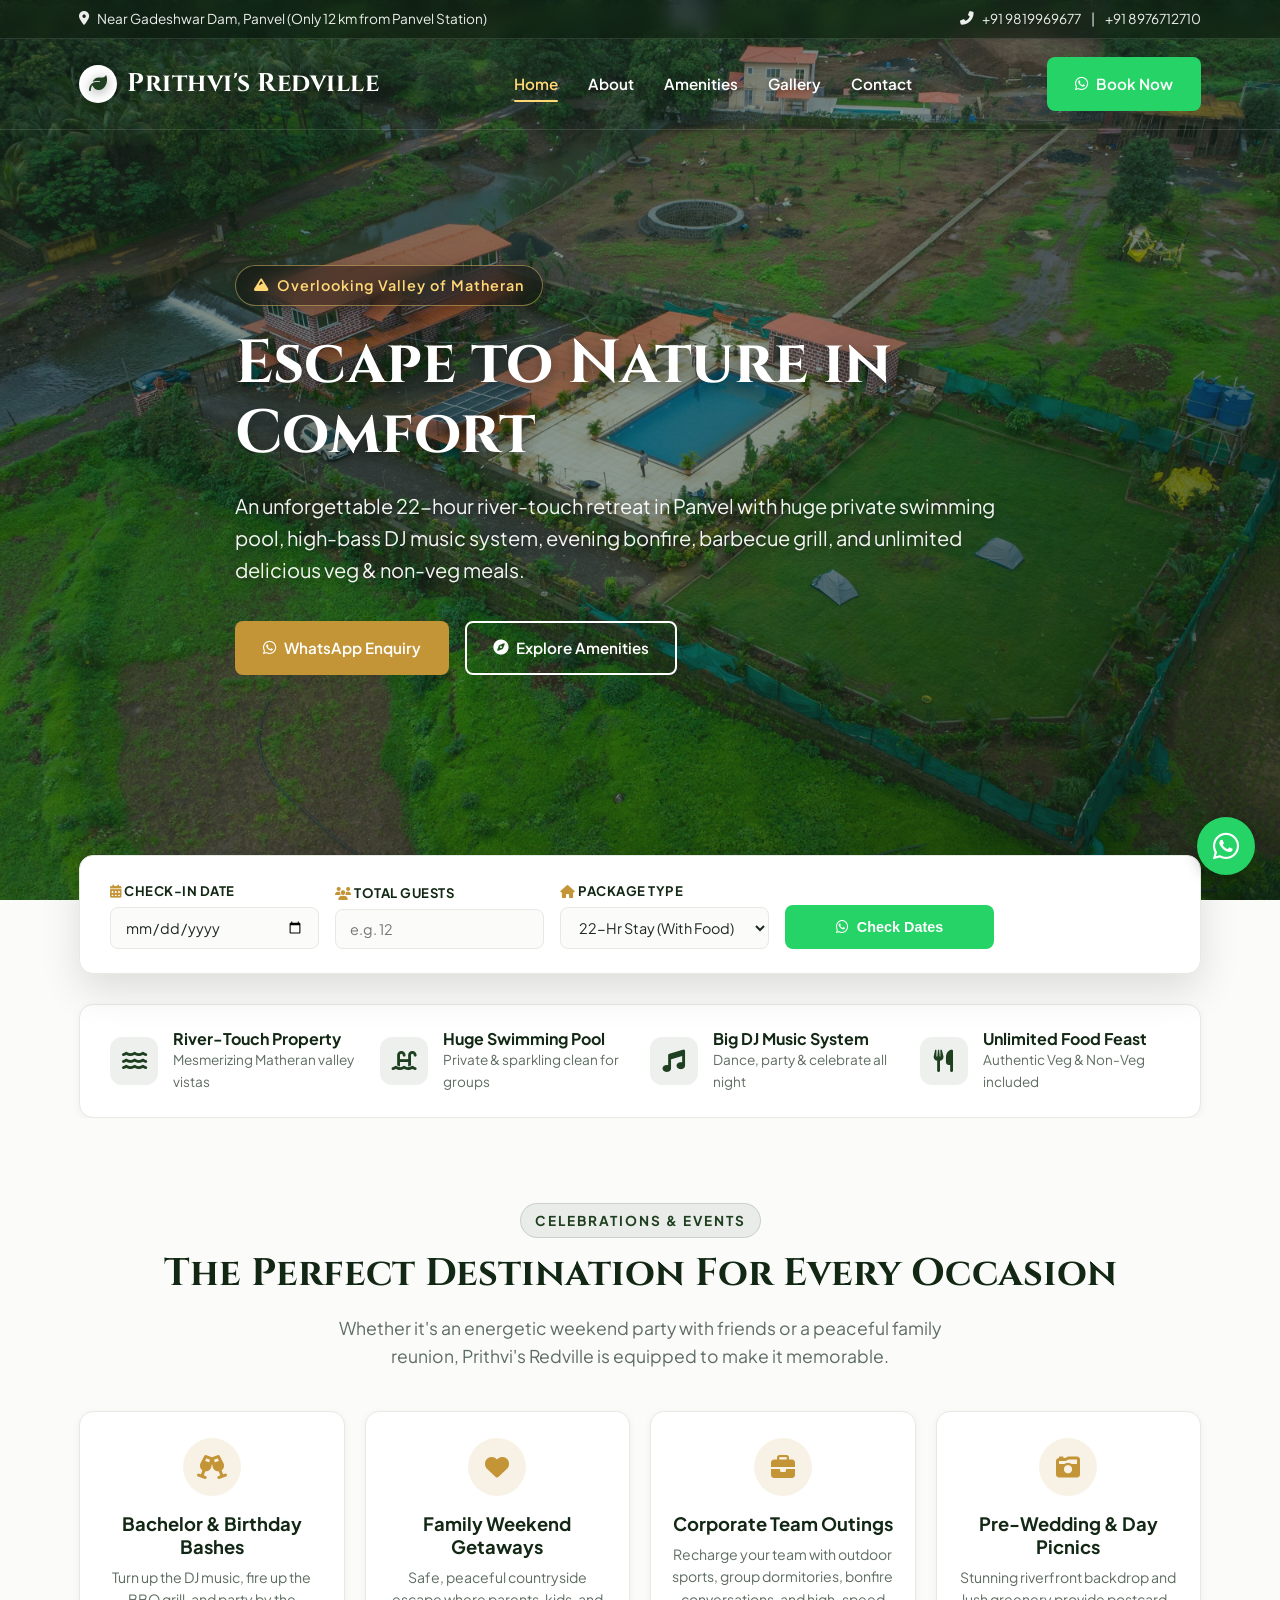
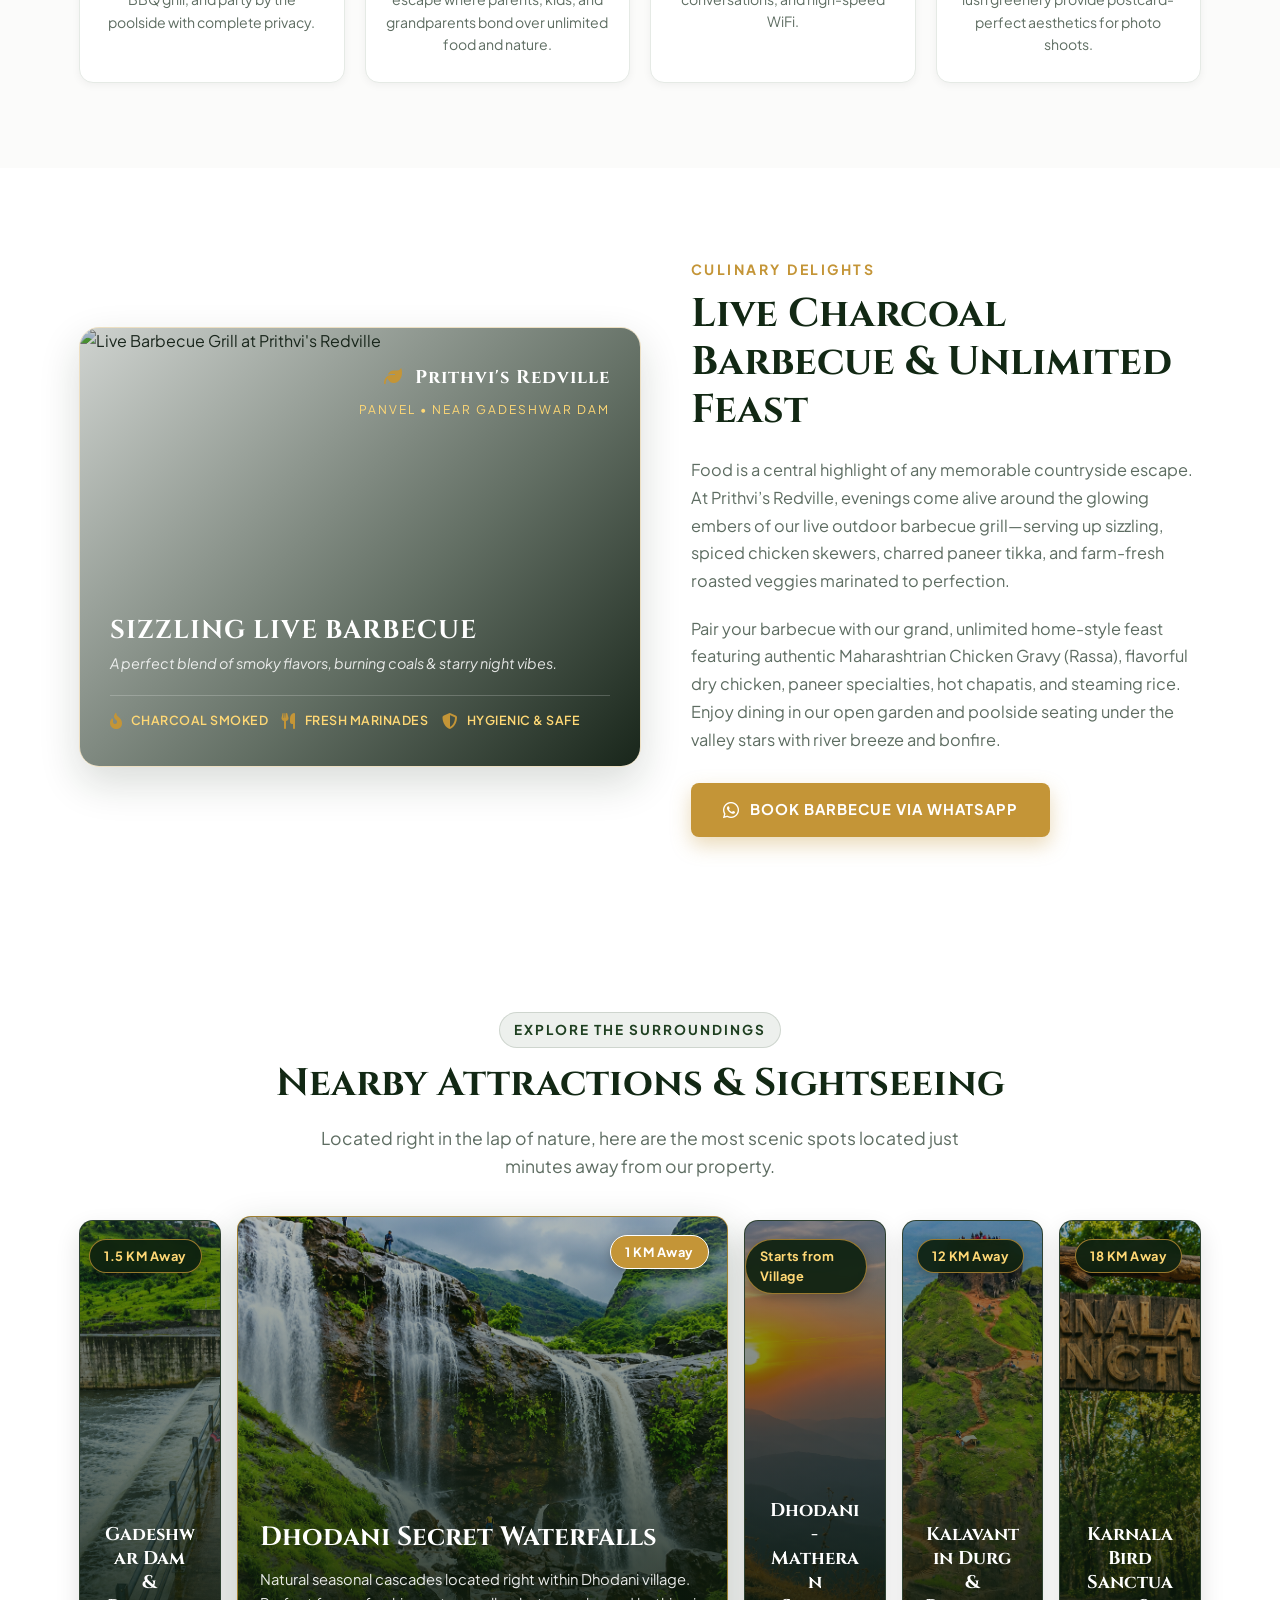
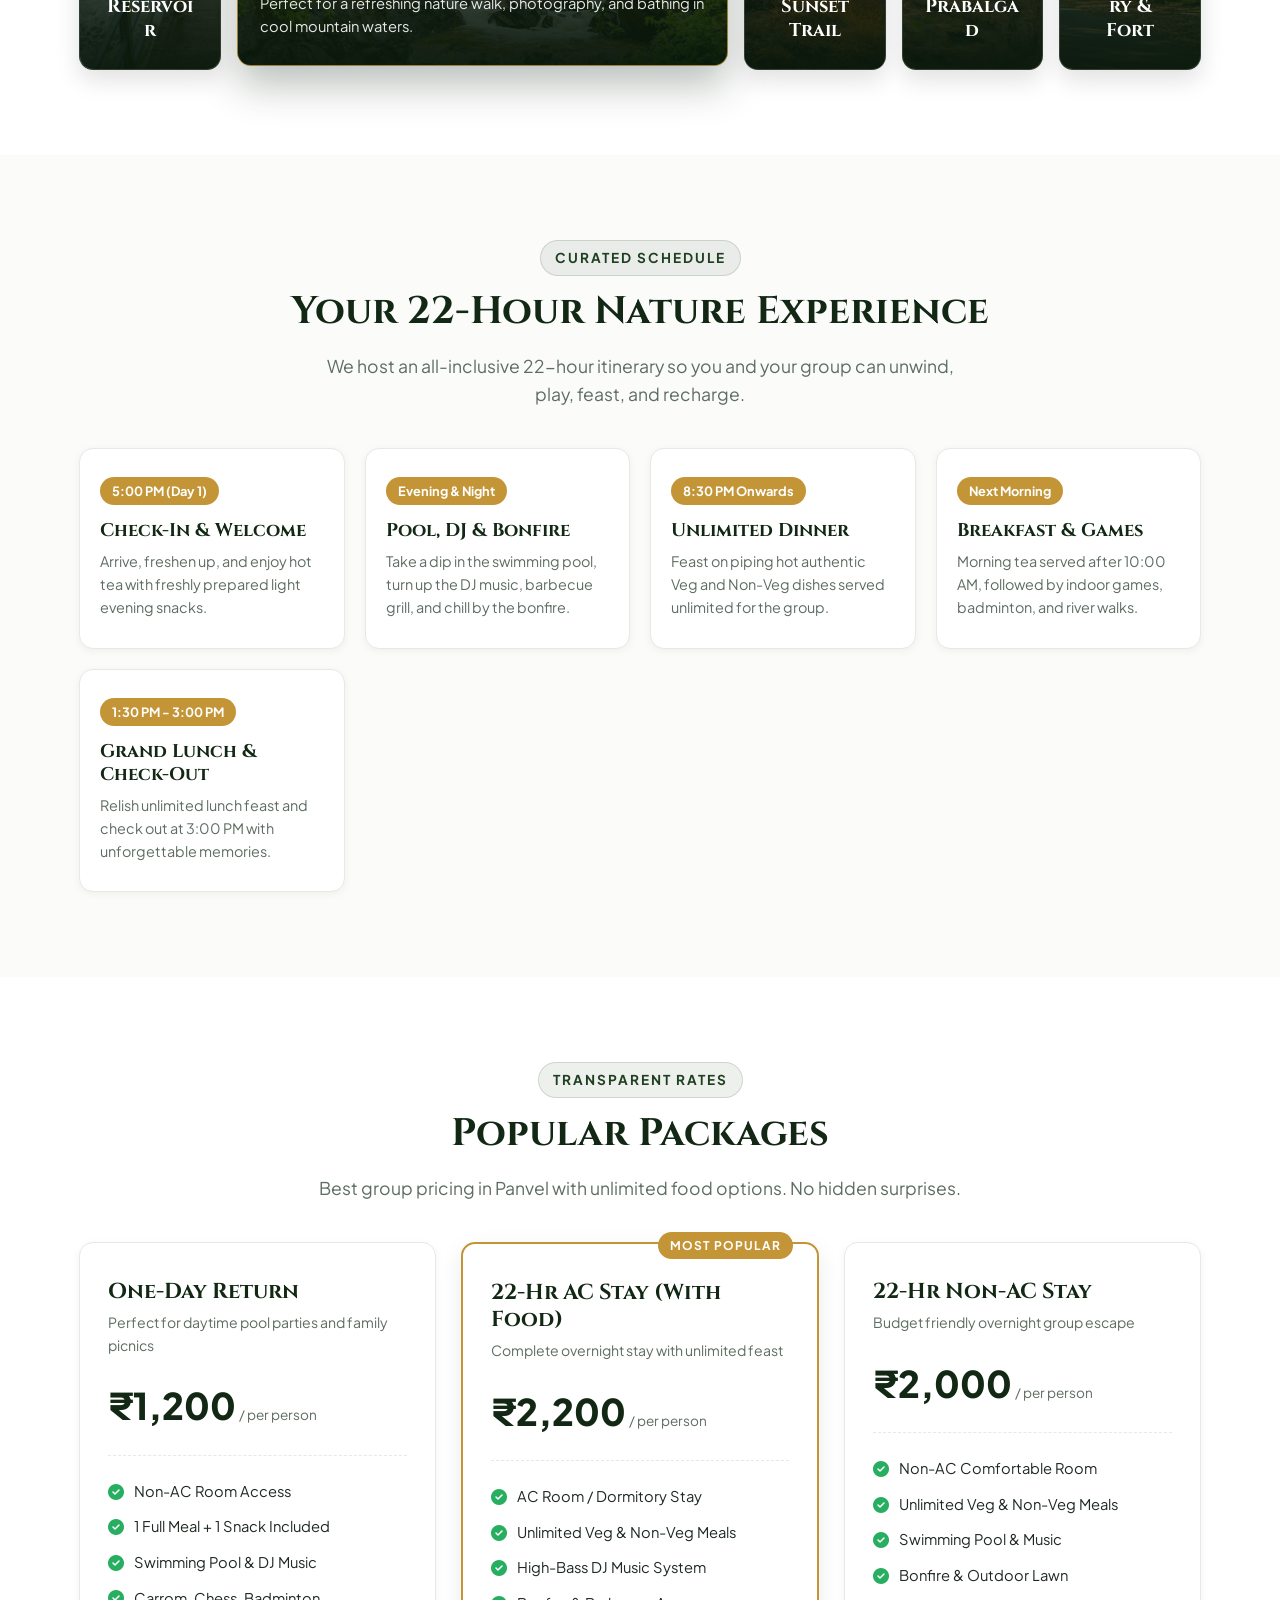
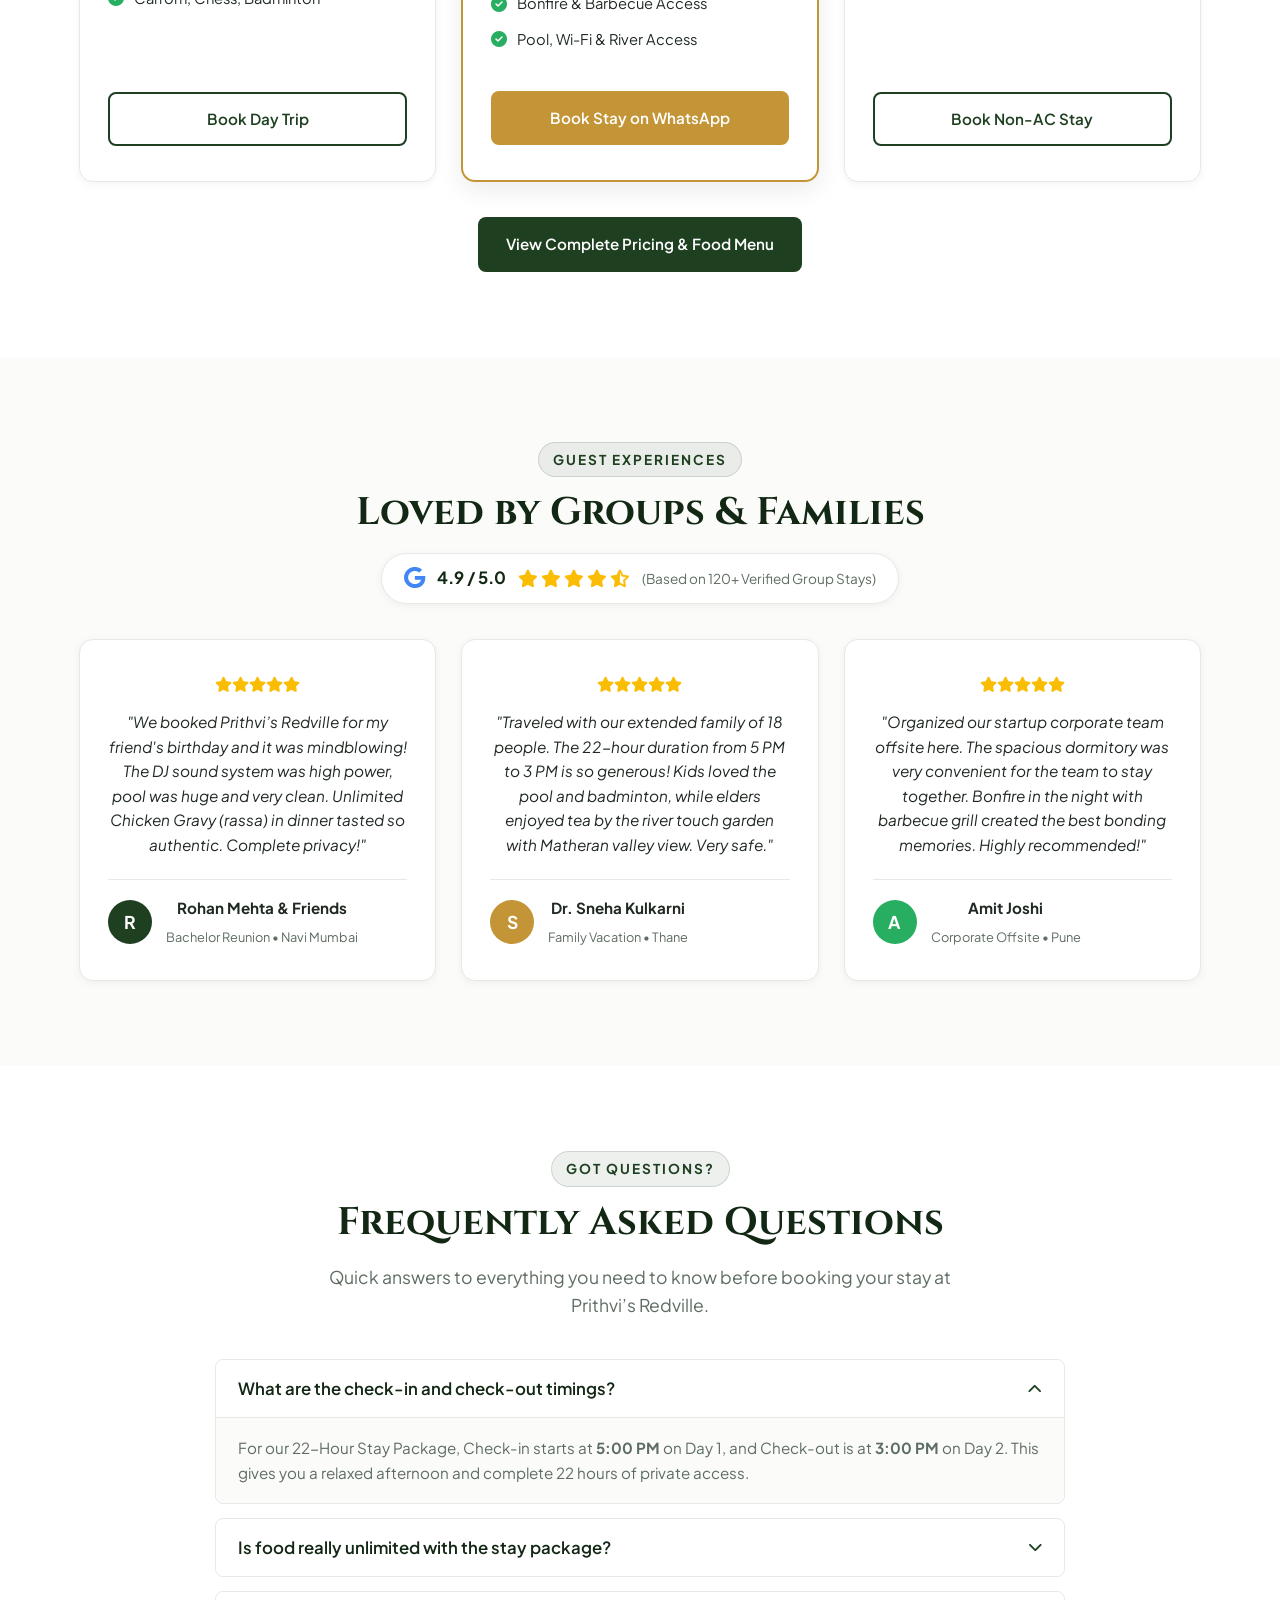
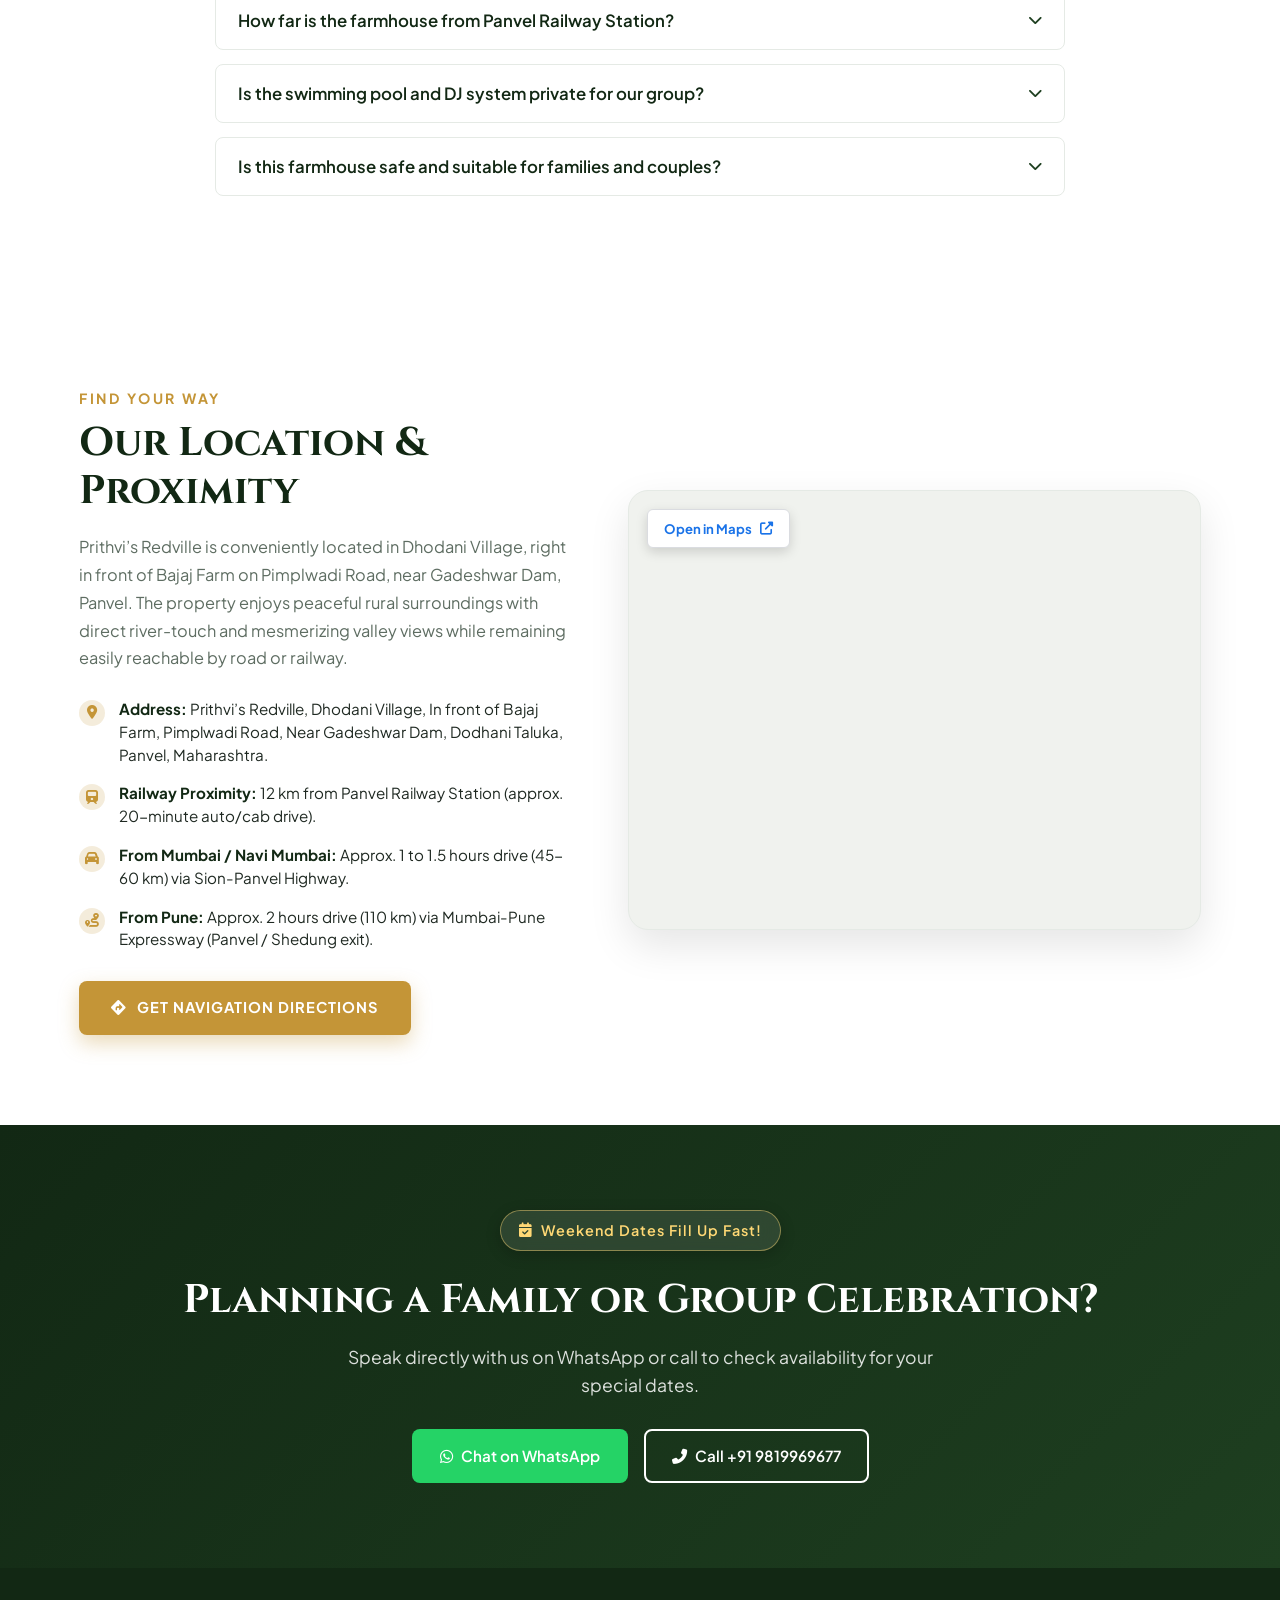
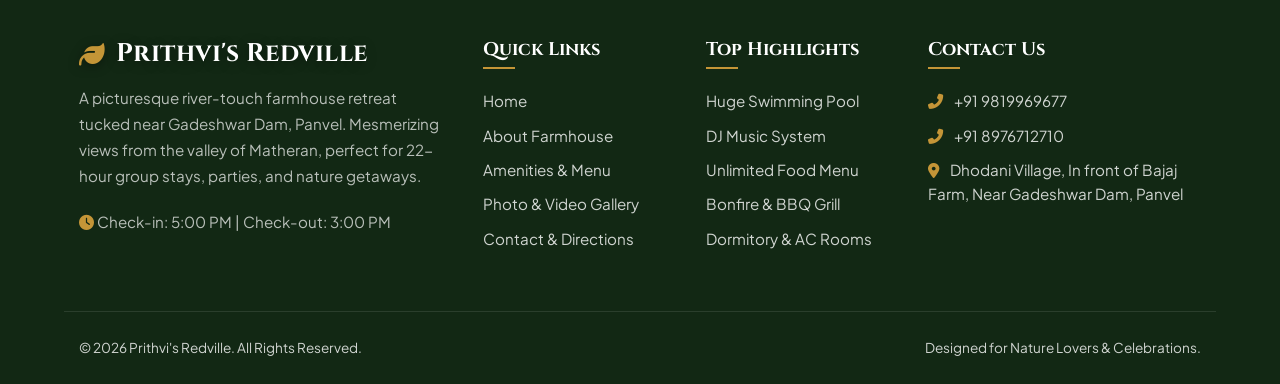
==== index.html @ 8f7ad31a "Initial commit: Prithvi's Redville Farmhouse complete website with luxury pages, gallery, video walk" ====
<!DOCTYPE html>
<html lang="en">
<head>
  <meta charset="UTF-8">
  <meta name="viewport" content="width=device-width, initial-scale=1.0">
  <title>Prithvi's Redville | Luxury Nature Farmhouse Stay in Panvel</title>
  <meta name="description" content="Escape to nature in comfort at Prithvi's Redville. River-touch property near Gadeshwar Dam, Panvel with huge pool, DJ music, bonfire, unlimited meals and Matheran valley views.">
  
  <!-- Google Fonts & Font Awesome -->
  <link rel="preconnect" href="https://fonts.googleapis.com">
  <link rel="preconnect" href="https://fonts.gstatic.com" crossorigin>
  <link href="https://fonts.googleapis.com/css2?family=Cinzel:wght@500;600;700&family=Plus+Jakarta+Sans:wght@400;500;600;700&display=swap" rel="stylesheet">
  <link rel="stylesheet" href="https://cdnjs.cloudflare.com/ajax/libs/font-awesome/6.5.1/css/all.min.css">
  
  <link rel="stylesheet" href="style.css">
</head>
<body>

  <!-- Fixed Site Header (Transparent at Top, Solid White on Scroll) -->
  <header class="site-header" id="siteHeader">
    <!-- Top Announcement Bar -->
    <div class="top-bar">
      <div class="container top-bar-content">
        <div class="top-bar-item">
          <i class="fas fa-map-marker-alt"></i>
          <span>Near Gadeshwar Dam, Panvel (Only 12 km from Panvel Station)</span>
        </div>
        <div class="top-bar-item">
          <i class="fas fa-phone-alt"></i>
          <a href="tel:9819969677">+91 9819969677</a> &nbsp;|&nbsp; <a href="tel:8976712710">+91 8976712710</a>
        </div>
      </div>
    </div>

    <!-- Main Navigation Bar -->
    <nav class="navbar" id="mainNavbar">
      <div class="container nav-container">
        <a href="index.html" class="brand-logo">
          <span class="brand-icon"><i class="fas fa-leaf"></i></span>
          <span>Prithvi's Redville</span>
        </a>

        <div class="nav-links" id="navLinks">
          <a href="index.html" class="nav-link active">Home</a>
          <a href="about.html" class="nav-link">About</a>
          <a href="amenities.html" class="nav-link">Amenities</a>
          <a href="gallery.html" class="nav-link">Gallery</a>
          <a href="contact.html" class="nav-link">Contact</a>
        </div>

        <div class="nav-cta">
          <a href="https://wa.me/919819969677?text=Hello%20Prithvi's%20Redville,%20I%20am%20interested%20in%20booking%20a%20getaway." target="_blank" class="btn btn-whatsapp">
            <i class="fab fa-whatsapp"></i> Book Now
          </a>
          <button class="menu-toggle" id="menuToggle" aria-label="Toggle menu">
            <i class="fas fa-bars"></i>
          </button>
        </div>
      </div>
    </nav>
  </header>

  <!-- Hero Section -->
  <section class="hero">
    <div class="container hero-content">
      <span class="hero-badge"><i class="fas fa-mountain"></i> Overlooking Valley of Matheran</span>
      <h1>Escape to Nature in Comfort</h1>
      <p>An unforgettable 22-hour river-touch retreat in Panvel with huge private swimming pool, high-bass DJ music system, evening bonfire, barbecue grill, and unlimited delicious veg & non-veg meals.</p>
      
      <div class="hero-actions">
        <a href="https://wa.me/919819969677?text=Hi%20Prithvi's%20Redville,%20please%20share%20availability%20for%20a%20group%20stay." target="_blank" class="btn btn-accent">
          <i class="fab fa-whatsapp"></i> WhatsApp Enquiry
        </a>
        <a href="amenities.html" class="btn btn-outline">
          <i class="fas fa-compass"></i> Explore Amenities
        </a>
      </div>
    </div>
  </section>

  <!-- Quick Availability Bar (Hero Sub-Bar) -->
  <div class="container">
    <div class="quick-booking-bar">
      <form class="booking-bar-form" id="quickBarForm">
        <div class="bar-field">
          <label><i class="fas fa-calendar-alt" style="color: var(--accent);"></i> Check-in Date</label>
          <input type="date" class="bar-input" id="quickDate" required>
        </div>
        <div class="bar-field">
          <label><i class="fas fa-users" style="color: var(--accent);"></i> Total Guests</label>
          <input type="number" class="bar-input" id="quickGuests" placeholder="e.g. 12" min="1" required>
        </div>
        <div class="bar-field">
          <label><i class="fas fa-home" style="color: var(--accent);"></i> Package Type</label>
          <select class="bar-input" id="quickPackage">
            <option value="22-Hour Stay with Unlimited Food">22-Hr Stay (With Food)</option>
            <option value="22-Hour Stay without Food">22-Hr Stay (Room Only)</option>
            <option value="One-Day Return Outing">One-Day Return Trip</option>
          </select>
        </div>
        <button type="submit" class="btn btn-whatsapp" style="height: 44px; padding: 0 16px; font-size: 0.9rem;">
          <i class="fab fa-whatsapp"></i> Check Dates
        </button>
      </form>
    </div>
  </div>

  <!-- Highlights Strip -->
  <div class="container">
    <div class="hero-highlights-strip">
      <div class="highlight-item">
        <div class="highlight-icon"><i class="fas fa-water"></i></div>
        <div>
          <h4>River-Touch Property</h4>
          <p>Mesmerizing Matheran valley vistas</p>
        </div>
      </div>
      <div class="highlight-item">
        <div class="highlight-icon"><i class="fas fa-swimming-pool"></i></div>
        <div>
          <h4>Huge Swimming Pool</h4>
          <p>Private & sparkling clean for groups</p>
        </div>
      </div>
      <div class="highlight-item">
        <div class="highlight-icon"><i class="fas fa-music"></i></div>
        <div>
          <h4>Big DJ Music System</h4>
          <p>Dance, party & celebrate all night</p>
        </div>
      </div>
      <div class="highlight-item">
        <div class="highlight-icon"><i class="fas fa-utensils"></i></div>
        <div>
          <h4>Unlimited Food Feast</h4>
          <p>Authentic Veg & Non-Veg included</p>
        </div>
      </div>
    </div>
  </div>

  <!-- Occasions & Celebrations Section -->
  <section class="section bg-soft">
    <div class="container">
      <div class="text-center">
        <span class="section-tag">Celebrations & Events</span>
        <h2 class="section-title">The Perfect Destination For Every Occasion</h2>
        <p class="section-subtitle">Whether it's an energetic weekend party with friends or a peaceful family reunion, Prithvi's Redville is equipped to make it memorable.</p>
      </div>

      <div class="occasions-grid">
        <div class="occasion-card">
          <div class="occasion-icon"><i class="fas fa-glass-cheers"></i></div>
          <h4>Bachelor & Birthday Bashes</h4>
          <p>Turn up the DJ music, fire up the BBQ grill, and party by the poolside with complete privacy.</p>
        </div>

        <div class="occasion-card">
          <div class="occasion-icon"><i class="fas fa-heart"></i></div>
          <h4>Family Weekend Getaways</h4>
          <p>Safe, peaceful countryside escape where parents, kids, and grandparents bond over unlimited food and nature.</p>
        </div>

        <div class="occasion-card">
          <div class="occasion-icon"><i class="fas fa-briefcase"></i></div>
          <h4>Corporate Team Outings</h4>
          <p>Recharge your team with outdoor sports, group dormitories, bonfire conversations, and high-speed WiFi.</p>
        </div>

        <div class="occasion-card">
          <div class="occasion-icon"><i class="fas fa-camera-retro"></i></div>
          <h4>Pre-Wedding & Day Picnics</h4>
          <p>Stunning riverfront backdrop and lush greenery provide postcard-perfect aesthetics for photo shoots.</p>
        </div>
      </div>
    </div>
  </section>

  <!-- ========================================================
       CULINARY DELIGHTS & LIVE BARBECUE SECTION
       ======================================================== -->
  <section class="culinary-section">
    <div class="container">
      <div class="culinary-showcase">
        
        <!-- Left: Image Card with Branding Overlay (matching user design) -->
        <div class="culinary-image-card">
          <img 
            src="https://images.unsplash.com/photo-1555939594-58d7cb561ad1?auto=format&fit=crop&w=1000&q=80" 
            alt="Live Barbecue Grill at Prithvi's Redville" 
            class="culinary-img"
          >
          <div class="culinary-image-overlay">
            <div class="culinary-brand-tag">
              <h5><i class="fas fa-leaf" style="color: var(--accent); margin-right: 6px;"></i> Prithvi's Redville</h5>
              <span>Panvel • Near Gadeshwar Dam</span>
            </div>

            <div class="culinary-dish-highlight">
              <h4 class="culinary-dish-title">Sizzling Live Barbecue</h4>
              <p class="culinary-dish-sub">A perfect blend of smoky flavors, burning coals & starry night vibes.</p>
            </div>

            <div class="culinary-badges-row">
              <div class="culinary-mini-badge">
                <i class="fas fa-fire-alt"></i>
                <span>Charcoal Smoked</span>
              </div>
              <div class="culinary-mini-badge">
                <i class="fas fa-utensils"></i>
                <span>Fresh Marinades</span>
              </div>
              <div class="culinary-mini-badge">
                <i class="fas fa-shield-alt"></i>
                <span>Hygienic & Safe</span>
              </div>
            </div>
          </div>
        </div>

        <!-- Right: Text Content & WhatsApp CTA Button -->
        <div class="culinary-content">
          <span class="culinary-tag">Culinary Delights</span>
          <h2 class="culinary-heading">Live Charcoal Barbecue & Unlimited Feast</h2>
          
          <p class="culinary-desc">
            Food is a central highlight of any memorable countryside escape. At Prithvi’s Redville, evenings come alive around the glowing embers of our live outdoor barbecue grill—serving up sizzling, spiced chicken skewers, charred paneer tikka, and farm-fresh roasted veggies marinated to perfection.
          </p>

          <p class="culinary-desc">
            Pair your barbecue with our grand, unlimited home-style feast featuring authentic Maharashtrian Chicken Gravy (Rassa), flavorful dry chicken, paneer specialties, hot chapatis, and steaming rice. Enjoy dining in our open garden and poolside seating under the valley stars with river breeze and bonfire.
          </p>

          <a href="https://wa.me/919819969677?text=Hi%20Prithvi's%20Redville,%20I%20want%20to%20enquire%20about%20the%20Barbecue%20and%20Stay%20package." target="_blank" class="btn-culinary">
            <i class="fab fa-whatsapp" style="font-size: 1.15rem;"></i> Book Barbecue Via WhatsApp
          </a>
        </div>
      </div>
    </div>
  </section>

  <!-- ========================================================
       NEARBY ATTRACTIONS (WITH RICH HOVER ANIMATION)
       ======================================================== -->
  <section class="section bg-white">
    <div class="container">
      <div class="text-center">
        <span class="section-tag">Explore The Surroundings</span>
        <h2 class="section-title">Nearby Attractions & Sightseeing</h2>
        <p class="section-subtitle">Located right in the lap of nature, here are the most scenic spots located just minutes away from our property.</p>
      </div>

      <div class="expanding-gallery">
        
        <!-- Card 1: Gadeshwar Dam & Reservoir -->
        <div class="expand-card">
          <img 
            src="images/gadeshwardam.png" 
            alt="Gadeshwar Dam Panvel" 
            class="expand-card-bg"
          >
          <div class="expand-overlay"></div>
          <span class="expand-badge">1.5 KM Away</span>
          <div class="expand-content">
            <h3 class="expand-title">Gadeshwar Dam<br>& Reservoir</h3>
            <p class="expand-desc">A serene freshwater reservoir flanked by rolling Western Ghats ridges, calm river backwaters, and magical sunset viewpoints right in our neighborhood.</p>
          </div>
        </div>

        <!-- Card 2: Dhodani Waterfalls (Active by default) -->
        <div class="expand-card active">
          <img 
            src="images/waterfall.png" 
            alt="Dhodani Waterfalls Panvel" 
            class="expand-card-bg"
          >
          <div class="expand-overlay"></div>
          <span class="expand-badge">1 KM Away</span>
          <div class="expand-content">
            <h3 class="expand-title">Dhodani Secret Waterfalls</h3>
            <p class="expand-desc">Natural seasonal cascades located right within Dhodani village. Perfect for a refreshing nature walk, photography, and bathing in cool mountain waters.</p>
          </div>
        </div>

        <!-- Card 3: Dhodani to Matheran Sunset Trail -->
        <div class="expand-card">
          <img 
            src="images/dhodhanisunset.png" 
            alt="Dhodani Matheran Trek Trail" 
            class="expand-card-bg"
          >
          <div class="expand-overlay"></div>
          <span class="expand-badge">Starts from Village</span>
          <div class="expand-content">
            <h3 class="expand-title">Dhodani-Matheran<br>Sunset Trail</h3>
            <p class="expand-desc">Maharashtra's famous historic hiking route starting directly from Dhodani village, ascending scenic forest paths up to Matheran's Sunset Point.</p>
          </div>
        </div>

        <!-- Card 4: Kalavantin Durg & Prabalgad -->
        <div class="expand-card">
          <img 
            src="images/kalavantin.png" 
            alt="Kalavantin Durg Panvel" 
            class="expand-card-bg"
          >
          <div class="expand-overlay"></div>
          <span class="expand-badge">12 KM Away</span>
          <div class="expand-content">
            <h3 class="expand-title">Kalavantin Durg<br>& Prabalgad</h3>
            <p class="expand-desc">Panvel's legendary historical pinnacle fortress known across India for thrilling rock-cut steps and breathtaking 360-degree Western Ghat views.</p>
          </div>
        </div>

        <!-- Card 5: Karnala Bird Sanctuary & Fort -->
        <div class="expand-card">
          <img 
            src="images/santuarybird.png" 
            alt="Karnala Bird Sanctuary Panvel" 
            class="expand-card-bg"
          >
          <div class="expand-overlay"></div>
          <span class="expand-badge">18 KM Away</span>
          <div class="expand-content">
            <h3 class="expand-title">Karnala Bird<br>Sanctuary & Fort</h3>
            <p class="expand-desc">A protected lush forest reserve home to over 150 rare bird species, ancient hill fort ruins, and serene green trails just a short drive away.</p>
          </div>
        </div>

      </div>
    </div>
  </section>

  <!-- 22-Hour Experience Timeline Section -->
  <section class="section bg-soft">
    <div class="container">
      <div class="text-center">
        <span class="section-tag">Curated Schedule</span>
        <h2 class="section-title">Your 22-Hour Nature Experience</h2>
        <p class="section-subtitle">We host an all-inclusive 22-hour itinerary so you and your group can unwind, play, feast, and recharge.</p>
      </div>

      <div class="timeline-grid">
        <div class="timeline-card">
          <span class="timeline-time">5:00 PM (Day 1)</span>
          <h4>Check-In & Welcome</h4>
          <p>Arrive, freshen up, and enjoy hot tea with freshly prepared light evening snacks.</p>
        </div>
        <div class="timeline-card">
          <span class="timeline-time">Evening & Night</span>
          <h4>Pool, DJ & Bonfire</h4>
          <p>Take a dip in the swimming pool, turn up the DJ music, barbecue grill, and chill by the bonfire.</p>
        </div>
        <div class="timeline-card">
          <span class="timeline-time">8:30 PM Onwards</span>
          <h4>Unlimited Dinner</h4>
          <p>Feast on piping hot authentic Veg and Non-Veg dishes served unlimited for the group.</p>
        </div>
        <div class="timeline-card">
          <span class="timeline-time">Next Morning</span>
          <h4>Breakfast & Games</h4>
          <p>Morning tea served after 10:00 AM, followed by indoor games, badminton, and river walks.</p>
        </div>
        <div class="timeline-card">
          <span class="timeline-time">1:30 PM - 3:00 PM</span>
          <h4>Grand Lunch & Check-Out</h4>
          <p>Relish unlimited lunch feast and check out at 3:00 PM with unforgettable memories.</p>
        </div>
      </div>
    </div>
  </section>

  <!-- Popular Packages Section -->
  <section class="section bg-white">
    <div class="container">
      <div class="text-center">
        <span class="section-tag">Transparent Rates</span>
        <h2 class="section-title">Popular Packages</h2>
        <p class="section-subtitle">Best group pricing in Panvel with unlimited food options. No hidden surprises.</p>
      </div>

      <div class="pricing-grid">
        <!-- Card 1 -->
        <div class="pricing-card">
          <h3 class="pricing-title">One-Day Return</h3>
          <p class="pricing-subtitle">Perfect for daytime pool parties and family picnics</p>
          <div class="price-box">
            <span class="price-amount">₹1,200</span>
            <span class="price-period">/ per person</span>
          </div>
          <ul class="pricing-features">
            <li><i class="fas fa-check-circle"></i> Non-AC Room Access</li>
            <li><i class="fas fa-check-circle"></i> 1 Full Meal + 1 Snack Included</li>
            <li><i class="fas fa-check-circle"></i> Swimming Pool & DJ Music</li>
            <li><i class="fas fa-check-circle"></i> Carrom, Chess, Badminton</li>
          </ul>
          <a href="https://wa.me/919819969677?text=I%20am%20interested%20in%20One-Day%20Return%20Package." target="_blank" class="btn btn-outline-dark">Book Day Trip</a>
        </div>

        <!-- Card 2 (Popular) -->
        <div class="pricing-card popular">
          <span class="popular-badge">Most Popular</span>
          <h3 class="pricing-title">22-Hr AC Stay (With Food)</h3>
          <p class="pricing-subtitle">Complete overnight stay with unlimited feast</p>
          <div class="price-box">
            <span class="price-amount">₹2,200</span>
            <span class="price-period">/ per person</span>
          </div>
          <ul class="pricing-features">
            <li><i class="fas fa-check-circle"></i> AC Room / Dormitory Stay</li>
            <li><i class="fas fa-check-circle"></i> Unlimited Veg & Non-Veg Meals</li>
            <li><i class="fas fa-check-circle"></i> High-Bass DJ Music System</li>
            <li><i class="fas fa-check-circle"></i> Bonfire & Barbecue Access</li>
            <li><i class="fas fa-check-circle"></i> Pool, Wi-Fi & River Access</li>
          </ul>
          <a href="https://wa.me/919819969677?text=I%20want%20to%20book%2022-Hr%20AC%20Stay%20Package." target="_blank" class="btn btn-accent">Book Stay on WhatsApp</a>
        </div>

        <!-- Card 3 -->
        <div class="pricing-card">
          <h3 class="pricing-title">22-Hr Non-AC Stay</h3>
          <p class="pricing-subtitle">Budget friendly overnight group escape</p>
          <div class="price-box">
            <span class="price-amount">₹2,000</span>
            <span class="price-period">/ per person</span>
          </div>
          <ul class="pricing-features">
            <li><i class="fas fa-check-circle"></i> Non-AC Comfortable Room</li>
            <li><i class="fas fa-check-circle"></i> Unlimited Veg & Non-Veg Meals</li>
            <li><i class="fas fa-check-circle"></i> Swimming Pool & Music</li>
            <li><i class="fas fa-check-circle"></i> Bonfire & Outdoor Lawn</li>
          </ul>
          <a href="https://wa.me/919819969677?text=I%20want%20to%20book%2022-Hr%20Non-AC%20Stay%20Package." target="_blank" class="btn btn-outline-dark">Book Non-AC Stay</a>
        </div>
      </div>

      <div class="text-center" style="margin-top: 35px;">
        <a href="amenities.html" class="btn btn-primary">View Complete Pricing & Food Menu</a>
      </div>
    </div>
  </section>

  <!-- ========================================================
       GOOGLE REVIEWS & SOCIAL PROOF SECTION
       ======================================================== -->
  <section class="section bg-soft">
    <div class="container text-center">
      <span class="section-tag">Guest Experiences</span>
      <h2 class="section-title">Loved by Groups & Families</h2>
      
      <!-- Google 4.9 Star Badge -->
      <div>
        <div class="google-badge-container">
          <i class="fab fa-google" style="color: #4285f4; font-size: 1.4rem;"></i>
          <span style="font-weight: 700; color: var(--primary-dark); font-size: 1.05rem;">4.9 / 5.0</span>
          <span class="google-stars">
            <i class="fas fa-star"></i>
            <i class="fas fa-star"></i>
            <i class="fas fa-star"></i>
            <i class="fas fa-star"></i>
            <i class="fas fa-star-half-alt"></i>
          </span>
          <span style="color: var(--text-muted); font-size: 0.85rem;">(Based on 120+ Verified Group Stays)</span>
        </div>
      </div>

      <div class="reviews-grid">
        <!-- Review 1 -->
        <div class="review-card">
          <div class="review-stars">
            <i class="fas fa-star"></i><i class="fas fa-star"></i><i class="fas fa-star"></i><i class="fas fa-star"></i><i class="fas fa-star"></i>
          </div>
          <p class="review-text">
            "We booked Prithvi’s Redville for my friend's birthday and it was mindblowing! The DJ sound system was high power, pool was huge and very clean. Unlimited Chicken Gravy (rassa) in dinner tasted so authentic. Complete privacy!"
          </p>
          <div class="reviewer-profile">
            <div class="reviewer-avatar">R</div>
            <div class="reviewer-info">
              <h5>Rohan Mehta & Friends</h5>
              <span>Bachelor Reunion • Navi Mumbai</span>
            </div>
          </div>
        </div>

        <!-- Review 2 -->
        <div class="review-card">
          <div class="review-stars">
            <i class="fas fa-star"></i><i class="fas fa-star"></i><i class="fas fa-star"></i><i class="fas fa-star"></i><i class="fas fa-star"></i>
          </div>
          <p class="review-text">
            "Traveled with our extended family of 18 people. The 22-hour duration from 5 PM to 3 PM is so generous! Kids loved the pool and badminton, while elders enjoyed tea by the river touch garden with Matheran valley view. Very safe."
          </p>
          <div class="reviewer-profile">
            <div class="reviewer-avatar" style="background: var(--accent);">S</div>
            <div class="reviewer-info">
              <h5>Dr. Sneha Kulkarni</h5>
              <span>Family Vacation • Thane</span>
            </div>
          </div>
        </div>

        <!-- Review 3 -->
        <div class="review-card">
          <div class="review-stars">
            <i class="fas fa-star"></i><i class="fas fa-star"></i><i class="fas fa-star"></i><i class="fas fa-star"></i><i class="fas fa-star"></i>
          </div>
          <p class="review-text">
            "Organized our startup corporate team offsite here. The spacious dormitory was very convenient for the team to stay together. Bonfire in the night with barbecue grill created the best bonding memories. Highly recommended!"
          </p>
          <div class="reviewer-profile">
            <div class="reviewer-avatar" style="background: #27ae60;">A</div>
            <div class="reviewer-info">
              <h5>Amit Joshi</h5>
              <span>Corporate Offsite • Pune</span>
            </div>
          </div>
        </div>
      </div>
    </div>
  </section>

  <!-- ========================================================
       FREQUENTLY ASKED QUESTIONS (FAQS ACCORDION)
       ======================================================== -->
  <section class="section bg-white">
    <div class="container">
      <div class="text-center">
        <span class="section-tag">Got Questions?</span>
        <h2 class="section-title">Frequently Asked Questions</h2>
        <p class="section-subtitle">Quick answers to everything you need to know before booking your stay at Prithvi’s Redville.</p>
      </div>

      <div class="faq-accordion">
        
        <div class="faq-item active">
          <button class="faq-question">
            <span>What are the check-in and check-out timings?</span>
            <i class="fas fa-chevron-down faq-icon"></i>
          </button>
          <div class="faq-answer">
            For our 22-Hour Stay Package, Check-in starts at <strong>5:00 PM</strong> on Day 1, and Check-out is at <strong>3:00 PM</strong> on Day 2. This gives you a relaxed afternoon and complete 22 hours of private access.
          </div>
        </div>

        <div class="faq-item">
          <button class="faq-question">
            <span>Is food really unlimited with the stay package?</span>
            <i class="fas fa-chevron-down faq-icon"></i>
          </button>
          <div class="faq-answer">
            Yes! Both Vegetarian and Non-Vegetarian food served during Dinner and Lunch is <strong>100% Unlimited</strong>. You also receive evening welcome tea & snacks on arrival, and morning tea & breakfast.
          </div>
        </div>

        <div class="faq-item">
          <button class="faq-question">
            <span>How far is the farmhouse from Panvel Railway Station?</span>
            <i class="fas fa-chevron-down faq-icon"></i>
          </button>
          <div class="faq-answer">
            The property is just <strong>12 km away</strong> from Panvel Railway Station (approx. 20 minutes drive). Direct autos, private cabs, and scenic roads lead straight to Dhodani Village near Gadeshwar Dam.
          </div>
        </div>

        <div class="faq-item">
          <button class="faq-question">
            <span>Is the swimming pool and DJ system private for our group?</span>
            <i class="fas fa-chevron-down faq-icon"></i>
          </button>
          <div class="faq-answer">
            Yes, the huge swimming pool, big DJ music sound system, barbecue grill, and outdoor bonfire are reserved for our guests to ensure total privacy and safety.
          </div>
        </div>

        <div class="faq-item">
          <button class="faq-question">
            <span>Is this farmhouse safe and suitable for families and couples?</span>
            <i class="fas fa-chevron-down faq-icon"></i>
          </button>
          <div class="faq-answer">
            Absolutely. We have private AC master bedrooms for couples and families, secure gated boundaries, and hospitable local staff to assist you throughout your stay.
          </div>
        </div>

      </div>
    </div>
  </section>

  <!-- ========================================================
       LOCATION & PROXIMITY SECTION (MATCHING USER'S REFERENCE)
       ======================================================== -->
  <section class="location-proximity-section">
    <div class="container">
      <div class="location-proximity-grid">
        
        <!-- Left: Location Details & Routes -->
        <div class="location-proximity-content">
          <span class="location-tag">Find Your Way</span>
          <h2 class="location-heading">Our Location & Proximity</h2>
          
          <p class="location-intro">
            Prithvi’s Redville is conveniently located in Dhodani Village, right in front of Bajaj Farm on Pimplwadi Road, near Gadeshwar Dam, Panvel. The property enjoys peaceful rural surroundings with direct river-touch and mesmerizing valley views while remaining easily reachable by road or railway.
          </p>

          <div class="proximity-list">
            <div class="proximity-item">
              <span class="proximity-icon-dot"><i class="fas fa-map-marker-alt"></i></span>
              <div>
                <strong>Address:</strong> Prithvi’s Redville, Dhodani Village, In front of Bajaj Farm, Pimplwadi Road, Near Gadeshwar Dam, Dodhani Taluka, Panvel, Maharashtra.
              </div>
            </div>

            <div class="proximity-item">
              <span class="proximity-icon-dot"><i class="fas fa-train"></i></span>
              <div>
                <strong>Railway Proximity:</strong> 12 km from Panvel Railway Station (approx. 20-minute auto/cab drive).
              </div>
            </div>

            <div class="proximity-item">
              <span class="proximity-icon-dot"><i class="fas fa-car"></i></span>
              <div>
                <strong>From Mumbai / Navi Mumbai:</strong> Approx. 1 to 1.5 hours drive (45-60 km) via Sion-Panvel Highway.
              </div>
            </div>

            <div class="proximity-item">
              <span class="proximity-icon-dot"><i class="fas fa-route"></i></span>
              <div>
                <strong>From Pune:</strong> Approx. 2 hours drive (110 km) via Mumbai-Pune Expressway (Panvel / Shedung exit).
              </div>
            </div>
          </div>

          <a href="https://www.google.com/maps/search/?api=1&query=Gadeshwar+Dam+Panvel+Dhodani" target="_blank" class="btn-navigation">
            <i class="fas fa-directions"></i> Get Navigation Directions
          </a>
        </div>

        <!-- Right: Interactive Google Map with "Open in Maps" Badge -->
        <div class="location-map-card">
          <a href="https://www.google.com/maps/search/?api=1&query=Gadeshwar+Dam+Panvel+Dhodani" target="_blank" class="map-open-badge">
            <span>Open in Maps</span>
            <i class="fas fa-external-link-alt"></i>
          </a>
          <iframe 
            class="map-iframe"
            title="Prithvi's Redville Farmhouse Location"
            src="https://maps.google.com/maps?q=Gadeshwar+Dam+Panvel+Dhodani&t=&z=13&ie=UTF8&iwloc=&output=embed"
            loading="lazy" 
            allowfullscreen>
          </iframe>
        </div>

      </div>
    </div>
  </section>

  <!-- CTA Callout -->
  <section class="section" style="background: linear-gradient(135deg, #122814 0%, #1e3f20 100%); color: #fff;">
    <div class="container text-center">
      <span class="hero-badge" style="background: rgba(255,255,255,0.1);"><i class="fas fa-calendar-check"></i> Weekend Dates Fill Up Fast!</span>
      <h2 style="color: #fff; font-size: 2.5rem; margin-bottom: 18px;">Planning a Family or Group Celebration?</h2>
      <p style="color: rgba(255,255,255,0.85); max-width: 600px; margin: 0 auto 30px; font-size: 1.1rem;">
        Speak directly with us on WhatsApp or call to check availability for your special dates.
      </p>
      <div style="display: flex; gap: 16px; justify-content: center; flex-wrap: wrap;">
        <a href="https://wa.me/919819969677?text=Hi%20Prithvi's%20Redville,%20I%20want%20to%20enquire%20about%20booking%20dates." target="_blank" class="btn btn-whatsapp">
          <i class="fab fa-whatsapp"></i> Chat on WhatsApp
        </a>
        <a href="tel:9819969677" class="btn btn-outline">
          <i class="fas fa-phone-alt"></i> Call +91 9819969677
        </a>
      </div>
    </div>
  </section>

  <!-- Footer -->
  <footer class="footer">
    <div class="container footer-grid">
      <div class="footer-brand">
        <h3 class="brand-logo" style="color: #fff;"><i class="fas fa-leaf" style="color: var(--accent);"></i> Prithvi's Redville</h3>
        <p>A picturesque river-touch farmhouse retreat tucked near Gadeshwar Dam, Panvel. Mesmerizing views from the valley of Matheran, perfect for 22-hour group stays, parties, and nature getaways.</p>
        <p><i class="fas fa-clock" style="color: var(--accent);"></i> Check-in: 5:00 PM | Check-out: 3:00 PM</p>
      </div>

      <div>
        <h4 class="footer-title">Quick Links</h4>
        <ul class="footer-links">
          <li><a href="index.html">Home</a></li>
          <li><a href="about.html">About Farmhouse</a></li>
          <li><a href="amenities.html">Amenities & Menu</a></li>
          <li><a href="gallery.html">Photo & Video Gallery</a></li>
          <li><a href="contact.html">Contact & Directions</a></li>
        </ul>
      </div>

      <div>
        <h4 class="footer-title">Top Highlights</h4>
        <ul class="footer-links">
          <li><a href="amenities.html">Huge Swimming Pool</a></li>
          <li><a href="amenities.html">DJ Music System</a></li>
          <li><a href="amenities.html">Unlimited Food Menu</a></li>
          <li><a href="amenities.html">Bonfire & BBQ Grill</a></li>
          <li><a href="amenities.html">Dormitory & AC Rooms</a></li>
        </ul>
      </div>

      <div>
        <h4 class="footer-title">Contact Us</h4>
        <ul class="footer-links">
          <li><i class="fas fa-phone-alt" style="color: var(--accent); margin-right: 8px;"></i> <a href="tel:9819969677">+91 9819969677</a></li>
          <li><i class="fas fa-phone-alt" style="color: var(--accent); margin-right: 8px;"></i> <a href="tel:8976712710">+91 8976712710</a></li>
          <li><i class="fas fa-map-marker-alt" style="color: var(--accent); margin-right: 8px;"></i> Dhodani Village, In front of Bajaj Farm, Near Gadeshwar Dam, Panvel</li>
        </ul>
      </div>
    </div>

    <div class="container footer-bottom">
      <p>&copy; 2026 Prithvi's Redville. All Rights Reserved.</p>
      <p>Designed for Nature Lovers & Celebrations.</p>
    </div>
  </footer>

  <!-- Floating WhatsApp Icon -->
  <a href="https://wa.me/919819969677?text=Hello%20Prithvi's%20Redville,%20I%20want%20to%20inquire%20about%20booking." target="_blank" class="floating-whatsapp" aria-label="Chat on WhatsApp">
    <i class="fab fa-whatsapp"></i>
  </a>

  <script src="script.js"></script>
</body>
</html>
---- style.css ----
:root {
  --primary: #1e3f20;
  --primary-light: #2d5a30;
  --primary-dark: #122814;
  --accent: #c49537;
  --accent-hover: #b08229;
  --bg-light: #fbfbfa;
  --bg-card: #ffffff;
  --text-dark: #1f2922;
  --text-muted: #5e6d62;
  --text-light: #f3f5f3;
  --border-color: #e5eae5;
  --shadow-sm: 0 2px 8px rgba(0, 0, 0, 0.05);
  --shadow-md: 0 8px 24px rgba(0, 0, 0, 0.08);
  --shadow-lg: 0 16px 40px rgba(0, 0, 0, 0.12);
  --shadow-hover: 0 22px 45px rgba(18, 40, 20, 0.16);
  --radius-sm: 8px;
  --radius-md: 14px;
  --radius-lg: 20px;
  --transition: all 0.35s cubic-bezier(0.25, 1, 0.5, 1);
  --font-heading: 'Cinzel', 'Playfair Display', Georgia, serif;
  --font-body: 'Plus Jakarta Sans', -apple-system, BlinkMacSystemFont, 'Segoe UI', Roboto, sans-serif;
}

/* Reset & Base */
* {
  margin: 0;
  padding: 0;
  box-sizing: border-box;
}

html {
  scroll-behavior: smooth;
  font-size: 16px;
  overflow-x: hidden;
  max-width: 100%;
}

body {
  font-family: var(--font-body);
  background-color: var(--bg-light);
  color: var(--text-dark);
  line-height: 1.6;
  overflow-x: hidden;
  max-width: 100%;
  position: relative;
}

h1, h2, h3, h4, h5, p, span, a {
  overflow-wrap: break-word;
}

a {
  text-decoration: none;
  color: inherit;
  transition: var(--transition);
}

ul {
  list-style: none;
}

img {
  max-width: 100%;
  display: block;
}

.container {
  width: 90%;
  max-width: 1200px;
  margin: 0 auto;
  padding: 0 15px;
  box-sizing: border-box;
}

/* Typography */
h1, h2, h3, h4, .brand-logo {
  font-family: var(--font-heading);
  color: var(--primary-dark);
  font-weight: 700;
  line-height: 1.25;
}

.section-tag {
  display: inline-block;
  background-color: rgba(30, 63, 32, 0.08);
  color: var(--primary);
  font-size: 0.85rem;
  font-weight: 700;
  text-transform: uppercase;
  letter-spacing: 2px;
  padding: 6px 14px;
  border-radius: 50px;
  margin-bottom: 12px;
  border: 1px solid rgba(30, 63, 32, 0.15);
}

.section-title {
  font-size: 2.4rem;
  margin-bottom: 16px;
  color: var(--primary-dark);
}

.section-subtitle {
  font-size: 1.1rem;
  color: var(--text-muted);
  max-width: 650px;
  margin: 0 auto 40px auto;
}

.text-center {
  text-align: center;
}

/* Buttons */
.btn {
  display: inline-flex;
  align-items: center;
  justify-content: center;
  gap: 8px;
  padding: 13px 26px;
  border-radius: var(--radius-sm);
  font-weight: 600;
  font-size: 0.95rem;
  cursor: pointer;
  transition: var(--transition);
  border: 2px solid transparent;
}

.btn-primary {
  background-color: var(--primary);
  color: #fff;
}

.btn-primary:hover {
  background-color: var(--primary-light);
  transform: translateY(-2px);
  box-shadow: 0 6px 18px rgba(30, 63, 32, 0.25);
}

.btn-accent {
  background-color: var(--accent);
  color: #fff;
}

.btn-accent:hover {
  background-color: var(--accent-hover);
  transform: translateY(-2px);
  box-shadow: 0 6px 18px rgba(196, 149, 55, 0.35);
}

.btn-outline {
  border-color: #ffffff;
  color: #ffffff;
  background: transparent;
}

.btn-outline:hover {
  background-color: #ffffff;
  color: var(--primary-dark);
  transform: translateY(-2px);
}

.btn-outline-dark {
  border-color: var(--primary);
  color: var(--primary);
  background: transparent;
}

.btn-outline-dark:hover {
  background-color: var(--primary);
  color: #fff;
}

.btn-whatsapp {
  background-color: #25d366;
  color: #ffffff;
}

.btn-whatsapp:hover {
  background-color: #1ebc59;
  transform: translateY(-2px);
  box-shadow: 0 6px 20px rgba(37, 211, 102, 0.35);
}

/* ========================================================
   SITE HEADER & TRANSPARENT-TO-WHITE NAVBAR
   ======================================================== */
.site-header {
  position: fixed;
  top: 0;
  left: 0;
  width: 100%;
  z-index: 1000;
  transition: all 0.4s cubic-bezier(0.25, 1, 0.5, 1);
}

/* Top Bar: Subtle Translucent at Top */
.top-bar {
  background: rgba(10, 24, 12, 0.55);
  backdrop-filter: blur(8px);
  color: rgba(255, 255, 255, 0.92);
  font-size: 0.85rem;
  padding: 8px 0;
  border-bottom: 1px solid rgba(255, 255, 255, 0.12);
  transition: all 0.35s ease;
}

.top-bar-content {
  display: flex;
  justify-content: space-between;
  align-items: center;
  flex-wrap: wrap;
  gap: 10px;
}

.top-bar-item {
  display: flex;
  align-items: center;
  gap: 8px;
}

.top-bar-item a:hover {
  color: #ffd875;
}

/* Navbar: 100% Transparent Over Full Drone Image */
.navbar {
  background: transparent;
  border-bottom: 1px solid rgba(255, 255, 255, 0.12);
  transition: all 0.4s cubic-bezier(0.25, 1, 0.5, 1);
}

.nav-container {
  display: flex;
  justify-content: space-between;
  align-items: center;
  padding: 18px 15px;
  transition: padding 0.3s ease;
}

.brand-logo {
  display: flex;
  align-items: center;
  gap: 10px;
  font-size: 1.6rem;
  color: #ffffff; /* Crisp white at top */
  letter-spacing: 0.5px;
  text-shadow: 0 2px 12px rgba(0, 0, 0, 0.4);
  transition: var(--transition);
}

.brand-icon {
  width: 38px;
  height: 38px;
  background: #ffffff;
  color: var(--primary);
  display: flex;
  align-items: center;
  justify-content: center;
  border-radius: 50%;
  font-size: 1.15rem;
  box-shadow: 0 4px 12px rgba(0, 0, 0, 0.25);
  transition: var(--transition);
}

.nav-links {
  display: flex;
  align-items: center;
  gap: 30px;
}

.nav-link {
  font-weight: 600;
  color: #ffffff; /* Crisp white at top */
  font-size: 0.95rem;
  position: relative;
  padding: 6px 0;
  text-shadow: 0 1px 6px rgba(0, 0, 0, 0.4);
  transition: var(--transition);
}

.nav-link:hover,
.nav-link.active {
  color: #ffd875; /* Warm Gold hover/active */
}

.nav-link.active::after {
  content: '';
  position: absolute;
  bottom: 0;
  left: 0;
  width: 100%;
  height: 2px;
  background-color: #ffd875;
  border-radius: 2px;
}

.nav-cta {
  display: flex;
  align-items: center;
  gap: 12px;
}

.menu-toggle {
  display: none;
  background: none;
  border: none;
  font-size: 1.5rem;
  color: #ffffff; /* White at top */
  cursor: pointer;
  transition: var(--transition);
}

/* ========================================================
   SCROLLED STATE (HERO SCROLLED PAST: SOLID WHITE NAVBAR)
   ======================================================== */
.site-header.scrolled .top-bar {
  max-height: 0;
  padding: 0;
  opacity: 0;
  overflow: hidden;
  border-bottom: none;
}

.site-header.scrolled .navbar {
  background: rgba(255, 255, 255, 0.98);
  backdrop-filter: blur(12px);
  box-shadow: 0 4px 20px rgba(0, 0, 0, 0.08);
  border-bottom: 1px solid var(--border-color);
}

.site-header.scrolled .nav-container {
  padding: 12px 15px; /* Sleek compact height */
}

.site-header.scrolled .brand-logo {
  color: var(--primary-dark);
  text-shadow: none;
}

.site-header.scrolled .brand-icon {
  background: var(--primary);
  color: #ffffff;
}

.site-header.scrolled .nav-link {
  color: var(--text-dark);
  text-shadow: none;
}

.site-header.scrolled .nav-link:hover,
.site-header.scrolled .nav-link.active {
  color: var(--primary);
}

.site-header.scrolled .nav-link.active::after {
  background-color: var(--accent);
}

.site-header.scrolled .menu-toggle {
  color: var(--primary-dark);
}

/* Page Header Banner (Rich Nature Hero with Background Photo) */
.page-banner {
  position: relative;
  background: linear-gradient(
    135deg,
    rgba(12, 28, 14, 0.72) 0%,
    rgba(18, 42, 22, 0.55) 50%,
    rgba(10, 24, 12, 0.82) 100%
  ),
  url('images/about-banner.jpeg') center/cover no-repeat;
  color: #ffffff;
  padding: 180px 0 90px;
  text-align: center;
  min-height: 48vh;
  display: flex;
  align-items: center;
  justify-content: center;
}

.page-banner h1 {
  color: #ffffff;
  font-size: 2.8rem;
  margin-bottom: 12px;
}

.page-banner p {
  color: rgba(255, 255, 255, 0.85);
  font-size: 1.15rem;
  max-width: 600px;
  margin: 0 auto;
}

/* ========================================================
   HERO SECTION (FULL SCREEN 100VH & FULL BLEED DRONE VIEW)
   ======================================================== */
.hero {
  position: relative;
  min-height: 100vh;
  background: linear-gradient(
    135deg,
    rgba(12, 28, 14, 0.6) 0%,
    rgba(18, 42, 22, 0.45) 50%,
    rgba(10, 24, 12, 0.72) 100%
  ),
  url('images/bannerimage.jpeg') center/cover no-repeat;
  color: #ffffff;
  padding: 160px 0 120px;
  display: flex;
  align-items: center;
}

.hero-content {
  max-width: 840px;
}

.hero-badge {
  display: inline-flex;
  align-items: center;
  gap: 8px;
  background: rgba(0, 0, 0, 0.35);
  backdrop-filter: blur(10px);
  padding: 8px 18px;
  border-radius: 50px;
  font-size: 0.9rem;
  font-weight: 600;
  letter-spacing: 1px;
  margin-bottom: 24px;
  border: 1px solid rgba(255, 216, 117, 0.45);
  color: #ffd875;
  box-shadow: 0 4px 15px rgba(0, 0, 0, 0.2);
}

.hero h1 {
  color: #ffffff;
  font-size: 3.8rem;
  line-height: 1.15;
  margin-bottom: 20px;
  text-shadow: 0 4px 16px rgba(0, 0, 0, 0.45);
}

.hero p {
  font-size: 1.25rem;
  color: rgba(255, 255, 255, 0.95);
  margin-bottom: 35px;
  line-height: 1.6;
  text-shadow: 0 2px 8px rgba(0, 0, 0, 0.35);
}

.hero-actions {
  display: flex;
  gap: 16px;
  flex-wrap: wrap;
}

/* Quick Availability Bar */
.quick-booking-bar {
  background: #ffffff;
  border-radius: var(--radius-md);
  margin-top: -45px;
  position: relative;
  z-index: 20;
  box-shadow: var(--shadow-lg);
  padding: 24px 30px;
  border: 1px solid var(--border-color);
}

.booking-bar-form {
  display: grid;
  grid-template-columns: repeat(auto-fit, minmax(180px, 1fr)) 160px;
  gap: 16px;
  align-items: flex-end;
}

.bar-field {
  display: flex;
  flex-direction: column;
  gap: 6px;
}

.bar-field label {
  font-size: 0.82rem;
  font-weight: 700;
  text-transform: uppercase;
  letter-spacing: 0.5px;
  color: var(--primary-dark);
}

.bar-input {
  width: 100%;
  padding: 10px 14px;
  border: 1px solid var(--border-color);
  border-radius: var(--radius-sm);
  font-family: inherit;
  font-size: 0.9rem;
  background: var(--bg-light);
  color: var(--text-dark);
  transition: var(--transition);
}

.bar-input:focus {
  outline: none;
  border-color: var(--primary);
  background: #ffffff;
}

/* Highlights Strip */
.hero-highlights-strip {
  background: #ffffff;
  border-radius: var(--radius-md);
  margin-top: 30px;
  box-shadow: var(--shadow-sm);
  padding: 24px 30px;
  display: grid;
  grid-template-columns: repeat(auto-fit, minmax(200px, 1fr));
  gap: 20px;
  border: 1px solid var(--border-color);
}

.highlight-item {
  display: flex;
  align-items: center;
  gap: 15px;
}

.highlight-icon {
  width: 48px;
  height: 48px;
  border-radius: 12px;
  background: rgba(30, 63, 32, 0.08);
  color: var(--primary);
  display: flex;
  align-items: center;
  justify-content: center;
  font-size: 1.4rem;
  flex-shrink: 0;
}

.highlight-item h4 {
  font-size: 1rem;
  font-family: var(--font-body);
  font-weight: 700;
  color: var(--primary-dark);
}

.highlight-item p {
  font-size: 0.85rem;
  color: var(--text-muted);
}

/* Sections Global */
.section {
  padding: 85px 0;
}

.bg-white {
  background-color: #ffffff;
}

.bg-soft {
  background-color: var(--bg-light);
}

/* Features Grid */
.features-grid {
  display: grid;
  grid-template-columns: repeat(auto-fit, minmax(260px, 1fr));
  gap: 24px;
}

.feature-card {
  background: var(--bg-card);
  padding: 32px 24px;
  border-radius: var(--radius-md);
  box-shadow: var(--shadow-sm);
  border: 1px solid var(--border-color);
  transition: var(--transition);
  text-align: center;
}

.feature-card:hover {
  transform: translateY(-6px);
  box-shadow: var(--shadow-md);
  border-color: rgba(30, 63, 32, 0.2);
}

.feature-icon-wrapper {
  width: 64px;
  height: 64px;
  margin: 0 auto 20px;
  background: rgba(30, 63, 32, 0.07);
  color: var(--primary);
  display: flex;
  align-items: center;
  justify-content: center;
  border-radius: 50%;
  font-size: 1.8rem;
  transition: var(--transition);
}

.feature-card:hover .feature-icon-wrapper {
  background: var(--primary);
  color: #ffffff;
}

.feature-card h3 {
  font-size: 1.25rem;
  margin-bottom: 10px;
}

.feature-card p {
  color: var(--text-muted);
  font-size: 0.95rem;
}

/* ========================================================
   CULINARY DELIGHTS & LIVE BARBECUE SECTION
   ======================================================== */
.culinary-section {
  padding: 90px 0;
  background-color: #ffffff;
}

.culinary-showcase {
  display: grid;
  grid-template-columns: 1.1fr 1fr;
  gap: 50px;
  align-items: center;
}

/* Left Image Card */
.culinary-image-card {
  position: relative;
  border-radius: 20px;
  overflow: hidden;
  box-shadow: 0 16px 40px rgba(18, 40, 20, 0.16);
  height: 440px;
  border: 1px solid rgba(196, 149, 55, 0.3);
}

.culinary-img {
  width: 100%;
  height: 100%;
  object-fit: cover;
  transition: transform 0.8s cubic-bezier(0.25, 1, 0.5, 1);
}

.culinary-image-card:hover .culinary-img {
  transform: scale(1.06);
}

.culinary-image-overlay {
  position: absolute;
  inset: 0;
  background: linear-gradient(
    135deg,
    rgba(14, 33, 16, 0.2) 0%,
    rgba(14, 33, 16, 0.65) 60%,
    rgba(10, 24, 12, 0.94) 100%
  );
  display: flex;
  flex-direction: column;
  justify-content: space-between;
  padding: 35px 30px;
  color: #ffffff;
  z-index: 2;
}

/* Top Branding on Image */
.culinary-brand-tag {
  align-self: flex-end;
  text-align: right;
}

.culinary-brand-tag h5 {
  font-family: var(--font-heading);
  font-size: 1.15rem;
  letter-spacing: 1px;
  color: #ffffff;
  margin-bottom: 2px;
}

.culinary-brand-tag span {
  font-size: 0.75rem;
  color: #ffd875;
  text-transform: uppercase;
  letter-spacing: 2px;
}

/* Center / Bottom Highlight on Image */
.culinary-dish-highlight {
  margin-top: auto;
  margin-bottom: 20px;
}

.culinary-dish-title {
  font-family: var(--font-heading);
  font-size: 1.6rem;
  color: #ffffff;
  text-transform: uppercase;
  letter-spacing: 1px;
  margin-bottom: 6px;
  line-height: 1.2;
}

.culinary-dish-sub {
  font-size: 0.9rem;
  color: rgba(255, 255, 255, 0.85);
  font-style: italic;
}

/* 3 Mini Badges on Image */
.culinary-badges-row {
  display: flex;
  gap: 14px;
  border-top: 1px solid rgba(255, 255, 255, 0.2);
  padding-top: 15px;
}

.culinary-mini-badge {
  display: flex;
  align-items: center;
  gap: 8px;
  font-size: 0.78rem;
  color: #ffd875;
  font-weight: 600;
  text-transform: uppercase;
  letter-spacing: 0.5px;
}

.culinary-mini-badge i {
  font-size: 1rem;
  color: var(--accent);
}

/* Right Content Column */
.culinary-content {
  display: flex;
  flex-direction: column;
  justify-content: center;
}

.culinary-tag {
  color: var(--accent);
  font-size: 0.88rem;
  font-weight: 700;
  text-transform: uppercase;
  letter-spacing: 2.5px;
  margin-bottom: 10px;
  display: inline-block;
}

.culinary-heading {
  font-family: var(--font-heading);
  font-size: 2.5rem;
  color: var(--primary-dark);
  line-height: 1.2;
  margin-bottom: 22px;
}

.culinary-desc {
  font-size: 1.02rem;
  color: var(--text-muted);
  line-height: 1.7;
  margin-bottom: 20px;
}

.btn-culinary {
  display: inline-flex;
  align-items: center;
  justify-content: center;
  gap: 10px;
  background-color: var(--accent);
  color: #ffffff;
  padding: 15px 32px;
  border-radius: var(--radius-sm);
  font-weight: 700;
  font-size: 0.92rem;
  text-transform: uppercase;
  letter-spacing: 1px;
  width: fit-content;
  box-shadow: 0 8px 20px rgba(196, 149, 55, 0.35);
  transition: var(--transition);
  margin-top: 10px;
}

.btn-culinary:hover {
  background-color: var(--accent-hover);
  transform: translateY(-3px);
  box-shadow: 0 12px 26px rgba(196, 149, 55, 0.45);
  color: #ffffff;
}

@media (max-width: 992px) {
  .culinary-showcase {
    grid-template-columns: 1fr;
    gap: 35px;
  }
  .culinary-image-card {
    height: 380px;
  }
  .culinary-heading {
    font-size: 2rem;
  }
}

/* ========================================================
   ABOUT PAGE STYLING & STORY SHOWCASE
   ======================================================== */
.about-story-grid {
  display: grid;
  grid-template-columns: 1fr 1.15fr;
  gap: 55px;
  align-items: center;
}

.about-image-wrapper {
  position: relative;
  border-radius: 20px;
  overflow: hidden;
  box-shadow: 0 16px 40px rgba(18, 40, 20, 0.16);
  border: 1px solid rgba(196, 149, 55, 0.35);
  background: var(--primary-dark);
}

.about-main-img {
  width: 100%;
  height: 520px;
  object-fit: cover;
  display: block;
  transition: transform 0.8s cubic-bezier(0.25, 1, 0.5, 1);
}

.about-image-wrapper:hover .about-main-img {
  transform: scale(1.05);
}

.about-floating-badge {
  position: absolute;
  bottom: 24px;
  left: 24px;
  right: 24px;
  background: rgba(14, 33, 16, 0.9);
  backdrop-filter: blur(10px);
  border: 1px solid rgba(196, 149, 55, 0.6);
  border-radius: var(--radius-sm);
  padding: 18px 22px;
  color: #ffffff;
  box-shadow: 0 8px 24px rgba(0, 0, 0, 0.35);
}

.about-floating-badge h4 {
  color: #ffd875;
  font-size: 1.15rem;
  margin-bottom: 4px;
}

.about-floating-badge p {
  color: rgba(255, 255, 255, 0.88);
  font-size: 0.88rem;
  margin: 0;
}

.about-stats-strip {
  display: grid;
  grid-template-columns: repeat(3, minmax(0, 1fr));
  gap: 15px;
  margin-top: 25px;
}

.about-stat-box {
  background: var(--bg-light);
  border: 1px solid var(--border-color);
  border-radius: var(--radius-sm);
  padding: 16px 10px;
  text-align: center;
  transition: var(--transition);
  min-width: 0;
}

.about-stat-box:hover {
  transform: translateY(-3px);
  border-color: var(--accent);
  box-shadow: var(--shadow-sm);
}

.about-stat-box h3 {
  color: var(--primary);
  font-size: 1.5rem;
  margin-bottom: 2px;
  word-break: break-word;
}

.about-stat-box p {
  color: var(--text-muted);
  font-size: 0.8rem;
  font-weight: 600;
  text-transform: uppercase;
  letter-spacing: 0.5px;
  word-break: break-word;
}

/* 4 Core Pillars */
.pillars-grid {
  display: grid;
  grid-template-columns: repeat(auto-fit, minmax(260px, 1fr));
  gap: 25px;
  margin-top: 40px;
}

.pillar-card {
  background: #ffffff;
  border: 1px solid var(--border-color);
  border-radius: var(--radius-md);
  padding: 35px 26px;
  transition: var(--transition);
  box-shadow: var(--shadow-sm);
  position: relative;
  overflow: hidden;
}

.pillar-card:hover {
  transform: translateY(-6px);
  border-color: var(--accent);
  box-shadow: var(--shadow-md);
}

.pillar-icon {
  width: 56px;
  height: 56px;
  border-radius: 14px;
  background: rgba(30, 63, 32, 0.08);
  color: var(--primary);
  display: flex;
  align-items: center;
  justify-content: center;
  font-size: 1.5rem;
  margin-bottom: 20px;
  transition: var(--transition);
}

.pillar-card:hover .pillar-icon {
  background: var(--primary);
  color: #ffffff;
}

.pillar-card h3 {
  font-size: 1.25rem;
  margin-bottom: 10px;
  color: var(--primary-dark);
}

.pillar-card p {
  color: var(--text-muted);
  font-size: 0.92rem;
  line-height: 1.6;
}

@media (max-width: 992px) {
  .about-story-grid {
    grid-template-columns: 1fr;
    gap: 35px;
  }
  .about-main-img {
    height: 380px;
  }
}

@media (max-width: 768px) {
  .about-main-img {
    height: 250px;
  }
  .about-floating-badge {
    position: static;
    margin-top: 0;
    border-radius: 0;
    border-left: none;
    border-right: none;
    border-bottom: none;
    padding: 14px 16px;
  }
  .about-floating-badge h4 {
    font-size: 1rem;
  }
  .about-floating-badge p {
    font-size: 0.8rem;
  }
  .about-stats-strip {
    grid-template-columns: repeat(3, minmax(0, 1fr));
    gap: 8px;
    margin-top: 15px;
  }
  .about-stat-box {
    padding: 10px 4px;
  }
  .about-stat-box h3 {
    font-size: 1.15rem;
  }
  .about-stat-box p {
    font-size: 0.68rem;
    letter-spacing: 0;
  }
}

@media (max-width: 440px) {
  .about-stats-strip {
    grid-template-columns: 1fr;
    gap: 8px;
  }
  .about-stat-box {
    display: flex;
    align-items: center;
    justify-content: space-between;
    padding: 12px 18px;
    text-align: left;
  }
  .about-stat-box h3 {
    margin-bottom: 0;
    font-size: 1.3rem;
  }
  .about-stat-box p {
    margin-bottom: 0;
    font-size: 0.82rem;
  }
}

/* ========================================================
   LOCATION & PROXIMITY SECTION (MATCHING REFERENCE DESIGN)
   ======================================================== */
.location-proximity-section {
  padding: 90px 0;
  background-color: #ffffff;
}

.location-proximity-grid {
  display: grid;
  grid-template-columns: 1fr 1.15fr;
  gap: 50px;
  align-items: center;
}

.location-tag {
  color: var(--accent);
  font-size: 0.88rem;
  font-weight: 700;
  text-transform: uppercase;
  letter-spacing: 2.5px;
  display: inline-block;
  margin-bottom: 10px;
}

.location-heading {
  font-family: var(--font-heading);
  font-size: 2.5rem;
  color: var(--primary-dark);
  line-height: 1.2;
  margin-bottom: 18px;
}

.location-intro {
  font-size: 1.02rem;
  color: var(--text-muted);
  line-height: 1.7;
  margin-bottom: 26px;
}

/* Proximity Details List */
.proximity-list {
  display: flex;
  flex-direction: column;
  gap: 16px;
  margin-bottom: 30px;
}

.proximity-item {
  display: flex;
  align-items: flex-start;
  gap: 14px;
  font-size: 0.95rem;
  color: var(--text-dark);
  line-height: 1.5;
}

.proximity-icon-dot {
  width: 26px;
  height: 26px;
  border-radius: 50%;
  background: rgba(196, 149, 55, 0.18);
  color: var(--accent);
  display: flex;
  align-items: center;
  justify-content: center;
  font-size: 0.85rem;
  flex-shrink: 0;
  margin-top: 2px;
}

.proximity-item strong {
  color: var(--primary-dark);
  font-weight: 700;
}

/* Gold Action Button */
.btn-navigation {
  display: inline-flex;
  align-items: center;
  justify-content: center;
  gap: 10px;
  background-color: var(--accent);
  color: #ffffff;
  padding: 15px 32px;
  border-radius: var(--radius-sm);
  font-weight: 700;
  font-size: 0.92rem;
  text-transform: uppercase;
  letter-spacing: 1px;
  width: fit-content;
  box-shadow: 0 8px 20px rgba(196, 149, 55, 0.35);
  transition: var(--transition);
}

.btn-navigation:hover {
  background-color: var(--accent-hover);
  transform: translateY(-3px);
  box-shadow: 0 12px 26px rgba(196, 149, 55, 0.45);
  color: #ffffff;
}

/* Right: Map Container with Floating "Open in Maps" pill */
.location-map-card {
  position: relative;
  border-radius: 20px;
  overflow: hidden;
  height: 440px;
  box-shadow: 0 16px 40px rgba(0, 0, 0, 0.1);
  border: 1px solid var(--border-color);
  background: #f0f2ee;
}

.map-open-badge {
  position: absolute;
  top: 18px;
  left: 18px;
  background: #ffffff;
  color: #1a73e8;
  font-size: 0.82rem;
  font-weight: 700;
  padding: 8px 16px;
  border-radius: 6px;
  border: 1px solid #dadce0;
  box-shadow: 0 4px 12px rgba(0, 0, 0, 0.15);
  display: inline-flex;
  align-items: center;
  gap: 8px;
  z-index: 5;
  transition: var(--transition);
}

.map-open-badge:hover {
  background: #f8f9fa;
  color: #1557b0;
  box-shadow: 0 6px 16px rgba(0, 0, 0, 0.2);
}

.map-iframe {
  width: 100%;
  height: 100%;
  border: 0;
  filter: contrast(1.02);
}

@media (max-width: 992px) {
  .location-proximity-grid {
    grid-template-columns: 1fr;
    gap: 40px;
  }
  .location-map-card {
    height: 380px;
  }
  .location-heading {
    font-size: 2.1rem;
  }
}

/* ========================================================
   NEARBY ATTRACTIONS (HORIZONTAL EXPANDING ACCORDION GALLERY)
   ======================================================== */
.expanding-gallery {
  display: flex;
  gap: 16px;
  width: 100%;
  height: 450px;
  margin-top: 35px;
  align-items: stretch;
}

.expand-card {
  flex: 1;
  position: relative;
  border-radius: var(--radius-md);
  overflow: hidden;
  cursor: pointer;
  background: var(--primary-dark);
  border: 1px solid rgba(255, 255, 255, 0.12);
  box-shadow: 0 10px 25px rgba(0, 0, 0, 0.12);
  transition: flex 0.6s cubic-bezier(0.25, 1, 0.5, 1), 
              transform 0.4s ease, 
              box-shadow 0.4s ease,
              border-color 0.4s ease;
}

.expand-card-bg {
  position: absolute;
  top: 0;
  left: 0;
  width: 100%;
  height: 100%;
  object-fit: cover;
  transition: transform 0.8s cubic-bezier(0.25, 1, 0.5, 1);
  filter: brightness(0.85);
}

.expand-overlay {
  position: absolute;
  inset: 0;
  background: linear-gradient(
    to bottom,
    rgba(14, 33, 16, 0.25) 0%,
    rgba(14, 33, 16, 0.5) 50%,
    rgba(10, 24, 12, 0.96) 100%
  );
  z-index: 2;
  transition: background 0.4s ease;
}

/* Dark Pill Distance Badge */
.expand-badge {
  position: absolute;
  top: 18px;
  right: 18px;
  background: rgba(14, 33, 16, 0.92);
  border: 1px solid rgba(196, 149, 55, 0.75);
  color: #ffd875;
  font-size: 0.8rem;
  font-weight: 700;
  padding: 6px 14px;
  border-radius: 50px;
  backdrop-filter: blur(8px);
  z-index: 5;
  box-shadow: 0 4px 12px rgba(0, 0, 0, 0.25);
  letter-spacing: 0.5px;
  transition: all 0.3s ease;
}

/* Content at Bottom */
.expand-content {
  position: absolute;
  bottom: 0;
  left: 0;
  width: 100%;
  padding: 26px 22px;
  z-index: 4;
  color: #ffffff;
  display: flex;
  flex-direction: column;
  justify-content: flex-end;
}

.expand-title {
  color: #ffffff;
  font-family: var(--font-heading);
  font-size: 1.25rem;
  line-height: 1.3;
  margin-bottom: 0;
  transition: all 0.4s ease;
  white-space: normal;
}

/* Collapsed Title Styling */
.expand-card:not(.active) .expand-title {
  text-align: center;
  font-size: 1.15rem;
}

/* Description Reveal */
.expand-desc {
  max-height: 0;
  opacity: 0;
  overflow: hidden;
  font-size: 0.92rem;
  color: rgba(255, 255, 255, 0.9);
  line-height: 1.6;
  margin-top: 0;
  transition: max-height 0.5s cubic-bezier(0.25, 1, 0.5, 1),
              opacity 0.4s ease 0.1s,
              margin-top 0.4s ease;
}

/* ================= EXPANDED STATE (Active or Hover) ================= */
.expand-card.active {
  flex: 3.5;
  border-color: rgba(196, 149, 55, 0.8);
  box-shadow: 0 18px 40px rgba(18, 40, 20, 0.3);
  transform: translateY(-4px);
}

.expand-card.active .expand-card-bg {
  transform: scale(1.08);
  filter: brightness(0.95);
}

.expand-card.active .expand-title {
  text-align: left;
  font-size: 1.65rem;
  margin-bottom: 6px;
  color: #ffffff;
}

.expand-card.active .expand-desc {
  max-height: 120px;
  opacity: 1;
  margin-top: 8px;
}

.expand-card.active .expand-badge {
  background: var(--accent);
  color: #ffffff;
  border-color: #ffffff;
}

/* Mobile & Tablet Fallback */
@media (max-width: 900px) {
  .expanding-gallery {
    flex-direction: column;
    height: auto;
    gap: 16px;
  }
  .expand-card {
    flex: none !important;
    height: 180px;
    width: 100%;
  }
  .expand-card.active {
    height: 280px;
  }
  .expand-card:not(.active) .expand-title {
    text-align: left;
  }
}

/* ========================================================
   OCCASIONS / CELEBRATION CARDS
   ======================================================== */
.occasions-grid {
  display: grid;
  grid-template-columns: repeat(auto-fit, minmax(220px, 1fr));
  gap: 20px;
}

.occasion-card {
  background: #ffffff;
  border: 1px solid var(--border-color);
  border-radius: var(--radius-md);
  padding: 26px 20px;
  text-align: center;
  transition: var(--transition);
  box-shadow: var(--shadow-sm);
}

.occasion-card:hover {
  transform: translateY(-6px);
  border-color: var(--accent);
  box-shadow: var(--shadow-md);
}

.occasion-icon {
  width: 58px;
  height: 58px;
  border-radius: 50%;
  background: rgba(196, 149, 55, 0.12);
  color: var(--accent);
  display: flex;
  align-items: center;
  justify-content: center;
  font-size: 1.5rem;
  margin: 0 auto 16px;
  transition: var(--transition);
}

.occasion-card:hover .occasion-icon {
  background: var(--accent);
  color: #ffffff;
}

.occasion-card h4 {
  font-size: 1.15rem;
  margin-bottom: 8px;
  font-family: var(--font-body);
  font-weight: 700;
}

.occasion-card p {
  font-size: 0.88rem;
  color: var(--text-muted);
}

/* ========================================================
   GOOGLE REVIEWS & TESTIMONIALS
   ======================================================== */
.google-badge-container {
  display: inline-flex;
  align-items: center;
  gap: 12px;
  background: #ffffff;
  padding: 10px 22px;
  border-radius: 50px;
  box-shadow: var(--shadow-sm);
  border: 1px solid var(--border-color);
  margin-bottom: 35px;
}

.google-stars {
  color: #fbbc04;
  font-size: 1.1rem;
}

.reviews-grid {
  display: grid;
  grid-template-columns: repeat(auto-fit, minmax(320px, 1fr));
  gap: 25px;
}

.review-card {
  background: #ffffff;
  border: 1px solid var(--border-color);
  border-radius: var(--radius-md);
  padding: 32px 28px;
  box-shadow: var(--shadow-sm);
  transition: var(--transition);
  display: flex;
  flex-direction: column;
}

.review-card:hover {
  transform: translateY(-5px);
  box-shadow: var(--shadow-md);
  border-color: rgba(30, 63, 32, 0.2);
}

.review-stars {
  color: #fbbc04;
  margin-bottom: 14px;
  font-size: 0.95rem;
}

.review-text {
  font-size: 0.96rem;
  color: var(--text-dark);
  line-height: 1.6;
  margin-bottom: 22px;
  flex-grow: 1;
  font-style: italic;
}

.reviewer-profile {
  display: flex;
  align-items: center;
  gap: 14px;
  border-top: 1px solid var(--border-color);
  padding-top: 16px;
}

.reviewer-avatar {
  width: 44px;
  height: 44px;
  border-radius: 50%;
  background: var(--primary);
  color: #fff;
  display: flex;
  align-items: center;
  justify-content: center;
  font-weight: 700;
  font-size: 1.1rem;
}

.reviewer-info h5 {
  font-size: 0.95rem;
  font-family: var(--font-body);
  font-weight: 700;
  margin-bottom: 2px;
}

.reviewer-info span {
  font-size: 0.8rem;
  color: var(--text-muted);
}

/* ========================================================
   FAQS ACCORDION
   ======================================================== */
.faq-accordion {
  max-width: 850px;
  margin: 0 auto;
}

.faq-item {
  background: #ffffff;
  border: 1px solid var(--border-color);
  border-radius: var(--radius-sm);
  margin-bottom: 14px;
  overflow: hidden;
  transition: var(--transition);
}

.faq-question {
  width: 100%;
  padding: 18px 22px;
  background: none;
  border: none;
  text-align: left;
  font-size: 1.05rem;
  font-weight: 600;
  color: var(--primary-dark);
  cursor: pointer;
  display: flex;
  justify-content: space-between;
  align-items: center;
  font-family: var(--font-body);
  transition: var(--transition);
}

.faq-question:hover {
  color: var(--accent);
}

.faq-icon {
  font-size: 0.9rem;
  color: var(--primary);
  transition: transform 0.3s ease;
}

.faq-item.active .faq-icon {
  transform: rotate(180deg);
}

.faq-answer {
  max-height: 0;
  overflow: hidden;
  transition: max-height 0.4s ease, padding 0.3s ease;
  background: var(--bg-light);
  color: var(--text-muted);
  font-size: 0.95rem;
  line-height: 1.6;
}

.faq-item.active .faq-answer {
  max-height: 300px;
  padding: 18px 22px;
  border-top: 1px solid var(--border-color);
}

/* Timeline 22-Hour */
.timeline-grid {
  display: grid;
  grid-template-columns: repeat(auto-fit, minmax(240px, 1fr));
  gap: 20px;
  margin-top: 40px;
}

.timeline-card {
  background: #ffffff;
  border: 1px solid var(--border-color);
  border-radius: var(--radius-md);
  padding: 28px 20px;
  position: relative;
  transition: var(--transition);
  box-shadow: var(--shadow-sm);
}

.timeline-card:hover {
  border-color: var(--accent);
  transform: translateY(-4px);
  box-shadow: var(--shadow-md);
}

.timeline-time {
  display: inline-block;
  background: var(--accent);
  color: #fff;
  font-size: 0.8rem;
  font-weight: 700;
  padding: 4px 12px;
  border-radius: 30px;
  margin-bottom: 14px;
}

.timeline-card h4 {
  font-size: 1.15rem;
  margin-bottom: 8px;
}

.timeline-card p {
  color: var(--text-muted);
  font-size: 0.9rem;
}

/* Pricing Section */
.pricing-tabs {
  display: flex;
  justify-content: center;
  gap: 15px;
  margin-bottom: 40px;
}

.tab-btn {
  padding: 12px 24px;
  background: #fff;
  border: 1px solid var(--border-color);
  border-radius: 30px;
  font-weight: 600;
  cursor: pointer;
  color: var(--text-muted);
  transition: var(--transition);
}

.tab-btn.active {
  background: var(--primary);
  color: #ffffff;
  border-color: var(--primary);
  box-shadow: 0 4px 12px rgba(30, 63, 32, 0.2);
}

.pricing-grid {
  display: grid;
  grid-template-columns: repeat(auto-fit, minmax(280px, 1fr));
  gap: 25px;
}

.pricing-card {
  background: #ffffff;
  border-radius: var(--radius-md);
  border: 1px solid var(--border-color);
  padding: 35px 28px;
  box-shadow: var(--shadow-sm);
  position: relative;
  transition: var(--transition);
  display: flex;
  flex-direction: column;
}

.pricing-card.popular {
  border: 2px solid var(--accent);
  box-shadow: var(--shadow-md);
}

.popular-badge {
  position: absolute;
  top: -12px;
  right: 24px;
  background: var(--accent);
  color: #ffffff;
  font-size: 0.75rem;
  font-weight: 700;
  text-transform: uppercase;
  letter-spacing: 1px;
  padding: 4px 12px;
  border-radius: 30px;
}

.pricing-title {
  font-size: 1.35rem;
  margin-bottom: 6px;
}

.pricing-subtitle {
  color: var(--text-muted);
  font-size: 0.88rem;
  margin-bottom: 20px;
}

.price-box {
  margin-bottom: 24px;
  padding-bottom: 20px;
  border-bottom: 1px dashed var(--border-color);
}

.price-amount {
  font-size: 2.3rem;
  font-weight: 800;
  color: var(--primary-dark);
}

.price-period {
  font-size: 0.85rem;
  color: var(--text-muted);
}

.pricing-features {
  margin-bottom: 28px;
  flex-grow: 1;
}

.pricing-features li {
  display: flex;
  align-items: center;
  gap: 10px;
  font-size: 0.92rem;
  color: var(--text-dark);
  margin-bottom: 12px;
}

.pricing-features li i {
  color: #27ae60;
  font-size: 1rem;
}

/* Contact Layout */
.contact-layout {
  display: grid;
  grid-template-columns: 1fr 1fr;
  gap: 40px;
}

.contact-card {
  background: #ffffff;
  padding: 35px;
  border-radius: var(--radius-md);
  border: 1px solid var(--border-color);
  box-shadow: var(--shadow-sm);
}

.contact-info-list {
  margin-top: 25px;
}

.contact-info-item {
  display: flex;
  gap: 18px;
  margin-bottom: 22px;
}

.contact-info-icon {
  width: 46px;
  height: 46px;
  background: rgba(30, 63, 32, 0.08);
  color: var(--primary);
  border-radius: 50%;
  display: flex;
  align-items: center;
  justify-content: center;
  font-size: 1.2rem;
  flex-shrink: 0;
}

.contact-info-text h4 {
  font-size: 1rem;
  margin-bottom: 4px;
}

.contact-info-text p, 
.contact-info-text a {
  color: var(--text-muted);
  font-size: 0.95rem;
}

/* Form Controls */
.form-group {
  margin-bottom: 20px;
}

.form-group label {
  display: block;
  font-size: 0.9rem;
  font-weight: 600;
  margin-bottom: 6px;
  color: var(--text-dark);
}

.form-control {
  width: 100%;
  padding: 12px 16px;
  border-radius: var(--radius-sm);
  border: 1px solid var(--border-color);
  font-family: inherit;
  font-size: 0.95rem;
  transition: var(--transition);
  background: var(--bg-light);
}

.form-control:focus {
  outline: none;
  border-color: var(--primary);
  background: #ffffff;
  box-shadow: 0 0 0 3px rgba(30, 63, 32, 0.1);
}

/* Footer */
.footer {
  background: var(--primary-dark);
  color: rgba(255, 255, 255, 0.8);
  padding: 70px 0 25px;
  font-size: 0.95rem;
}

.footer-grid {
  display: grid;
  grid-template-columns: 2fr 1fr 1fr 1.5fr;
  gap: 40px;
  margin-bottom: 50px;
}

.footer-brand h3 {
  color: #ffffff;
  font-size: 1.6rem;
  margin-bottom: 15px;
}

.footer-brand p {
  color: rgba(255, 255, 255, 0.7);
  line-height: 1.7;
  margin-bottom: 20px;
}

.footer-title {
  color: #ffffff;
  font-size: 1.15rem;
  margin-bottom: 20px;
  position: relative;
  padding-bottom: 8px;
}

.footer-title::after {
  content: '';
  position: absolute;
  bottom: 0;
  left: 0;
  width: 32px;
  height: 2px;
  background-color: var(--accent);
}

.footer-links li {
  margin-bottom: 10px;
}

.footer-links a:hover {
  color: var(--accent);
  padding-left: 5px;
}

.footer-bottom {
  border-top: 1px solid rgba(255, 255, 255, 0.1);
  padding-top: 25px;
  display: flex;
  justify-content: space-between;
  align-items: center;
  flex-wrap: wrap;
  gap: 15px;
  font-size: 0.85rem;
}

/* Floating WhatsApp Button */
.floating-whatsapp {
  position: fixed;
  bottom: 25px;
  right: 25px;
  width: 58px;
  height: 58px;
  background-color: #25d366;
  color: #ffffff;
  border-radius: 50%;
  display: flex;
  align-items: center;
  justify-content: center;
  font-size: 30px;
  box-shadow: 0 4px 15px rgba(0, 0, 0, 0.25);
  z-index: 9999;
  transition: var(--transition);
}

.floating-whatsapp:hover {
  transform: scale(1.1);
  background-color: #1ebc59;
  box-shadow: 0 6px 20px rgba(37, 211, 102, 0.4);
}

/* Responsive */
@media (max-width: 992px) {
  .contact-layout {
    grid-template-columns: 1fr;
  }
  .footer-grid {
    grid-template-columns: 1fr 1fr;
  }
  .booking-bar-form {
    grid-template-columns: 1fr 1fr;
  }
}

@media (max-width: 768px) {
  .top-bar {
    display: none;
  }
  .menu-toggle {
    display: block;
  }
  .nav-links {
    position: fixed;
    top: 70px;
    left: -100%;
    width: 100%;
    height: calc(100vh - 70px);
    background: #ffffff;
    flex-direction: column;
    padding: 30px;
    gap: 20px;
    transition: var(--transition);
    box-shadow: var(--shadow-md);
  }
  .nav-links.active {
    left: 0;
  }
  .nav-links .nav-link {
    color: var(--text-dark) !important;
    text-shadow: none !important;
  }
  .hero h1 {
    font-size: 2.4rem;
  }
  .section-title {
    font-size: 1.9rem;
  }
  .footer-grid {
    grid-template-columns: 1fr;
  }
  .hero-highlights-strip {
    grid-template-columns: 1fr;
  }
  .booking-bar-form {
    grid-template-columns: 1fr;
  }
}


/* ========================================================
   PREMIUM GALLERY & LIGHTBOX STYLES
   ======================================================== */

.gallery-page-container {
  padding: 50px 0 90px;
  background: var(--bg-light);
}

.gallery-section-header {
  text-align: center;
  max-width: 720px;
  margin: 0 auto 35px;
}

.gallery-section-header .section-title {
  margin-top: 10px;
  font-size: 2.2rem;
  color: var(--primary-dark);
}

.gallery-section-header .section-subtitle {
  color: var(--text-muted);
  font-size: 1.05rem;
}

/* --- VIDEO WALKTHROUGHS SECTION --- */
.video-showcase-section {
  margin-bottom: 70px;
  background: #ffffff;
  border-radius: var(--radius-lg);
  padding: 45px 35px;
  box-shadow: var(--shadow-sm);
  border: 1px solid var(--border-color);
}

.video-grid {
  display: grid;
  grid-template-columns: repeat(auto-fill, minmax(270px, 1fr));
  gap: 22px;
}

.video-card {
  position: relative;
  border-radius: var(--radius-md);
  overflow: hidden;
  background: #0f1d11;
  aspect-ratio: 16 / 10;
  cursor: pointer;
  box-shadow: var(--shadow-sm);
  transition: transform 0.35s cubic-bezier(0.16, 1, 0.3, 1), box-shadow 0.35s ease;
  border: 1px solid rgba(0, 0, 0, 0.06);
}

.video-card:hover {
  transform: translateY(-5px);
  box-shadow: 0 14px 30px rgba(18, 40, 20, 0.2);
}

.video-card-thumb {
  width: 100%;
  height: 100%;
  object-fit: cover;
  display: block;
  transition: transform 0.5s cubic-bezier(0.16, 1, 0.3, 1), filter 0.35s ease;
}

.video-card:hover .video-card-thumb {
  transform: scale(1.06);
  filter: brightness(0.92);
}

.video-badge-pill {
  position: absolute;
  top: 14px;
  left: 14px;
  background: rgba(220, 38, 38, 0.92);
  color: #ffffff;
  font-size: 0.72rem;
  font-weight: 700;
  letter-spacing: 0.8px;
  padding: 4px 11px;
  border-radius: 20px;
  display: inline-flex;
  align-items: center;
  gap: 5px;
  z-index: 2;
  box-shadow: 0 2px 8px rgba(0, 0, 0, 0.25);
  backdrop-filter: blur(4px);
}

.video-duration-pill {
  position: absolute;
  top: 14px;
  right: 14px;
  background: rgba(0, 0, 0, 0.7);
  color: #ffffff;
  font-size: 0.75rem;
  font-weight: 600;
  padding: 4px 10px;
  border-radius: 20px;
  z-index: 2;
  backdrop-filter: blur(4px);
}

.video-play-center {
  position: absolute;
  inset: 0;
  display: flex;
  align-items: center;
  justify-content: center;
  z-index: 2;
  pointer-events: none;
}

.video-play-btn {
  width: 56px;
  height: 56px;
  border-radius: 50%;
  background: var(--accent);
  color: #122814;
  display: flex;
  align-items: center;
  justify-content: center;
  font-size: 1.3rem;
  padding-left: 3px;
  box-shadow: 0 4px 20px rgba(196, 149, 55, 0.55);
  transition: transform 0.3s cubic-bezier(0.16, 1, 0.3, 1), background 0.3s ease, color 0.3s ease;
}

.video-card:hover .video-play-btn {
  transform: scale(1.15);
  background: #ffffff;
  color: var(--primary);
}

.video-bottom-caption {
  position: absolute;
  bottom: 0;
  left: 0;
  right: 0;
  padding: 30px 16px 14px;
  background: linear-gradient(180deg, rgba(0,0,0,0) 0%, rgba(10, 24, 12, 0.75) 50%, rgba(10, 24, 12, 0.95) 100%);
  z-index: 2;
}

.video-bottom-caption h4 {
  color: #ffffff;
  font-family: var(--font-heading);
  font-size: 0.96rem;
  font-weight: 600;
  margin: 0;
  line-height: 1.35;
  text-shadow: 0 1px 3px rgba(0, 0, 0, 0.6);
}

/* --- PHOTO GALLERY SECTION --- */
.photo-gallery-section {
  background: #ffffff;
  border-radius: var(--radius-lg);
  padding: 45px 35px;
  box-shadow: var(--shadow-sm);
  border: 1px solid var(--border-color);
}

.gallery-filter-bar {
  display: flex;
  align-items: center;
  justify-content: center;
  flex-wrap: wrap;
  gap: 12px;
  margin-bottom: 35px;
}

.filter-btn {
  display: inline-flex;
  align-items: center;
  gap: 8px;
  padding: 10px 20px;
  border-radius: 50px;
  background: #ffffff;
  border: 1.5px solid var(--border-color);
  color: var(--text-dark);
  font-family: var(--font-body);
  font-size: 0.9rem;
  font-weight: 600;
  cursor: pointer;
  transition: all 0.28s ease;
  box-shadow: var(--shadow-sm);
}

.filter-btn i {
  color: var(--primary);
  transition: color 0.28s ease;
}

.filter-btn .filter-count {
  display: inline-block;
  padding: 2px 8px;
  border-radius: 20px;
  background: rgba(30, 63, 32, 0.08);
  font-size: 0.76rem;
  font-weight: 700;
  color: var(--primary);
  transition: all 0.28s ease;
}

.filter-btn:hover {
  transform: translateY(-2px);
  border-color: var(--primary);
  color: var(--primary);
  box-shadow: var(--shadow-md);
}

.filter-btn.active {
  background: var(--primary) !important;
  color: #ffffff !important;
  border-color: var(--primary) !important;
  box-shadow: 0 4px 16px rgba(30, 63, 32, 0.25) !important;
}

.filter-btn.active i {
  color: var(--accent) !important;
}

.filter-btn.active .filter-count {
  background: rgba(255, 255, 255, 0.22) !important;
  color: #ffffff !important;
}

/* Uniform Clean Photo Grid */
.photo-grid {
  display: grid;
  grid-template-columns: repeat(auto-fill, minmax(280px, 1fr));
  gap: 22px;
}

.photo-card {
  position: relative;
  border-radius: var(--radius-md);
  overflow: hidden;
  background: #152217;
  aspect-ratio: 4 / 3;
  cursor: pointer;
  box-shadow: var(--shadow-sm);
  transition: transform 0.35s cubic-bezier(0.16, 1, 0.3, 1), box-shadow 0.35s ease;
  border: 1px solid rgba(0, 0, 0, 0.06);
}

.photo-card.hidden {
  display: none !important;
}

.photo-card:hover {
  transform: translateY(-6px);
  box-shadow: 0 16px 36px rgba(18, 40, 20, 0.18);
}

.photo-card-img {
  width: 100%;
  height: 100%;
  object-fit: cover;
  display: block;
  transition: transform 0.5s cubic-bezier(0.16, 1, 0.3, 1);
}

.photo-card:hover .photo-card-img {
  transform: scale(1.07);
}

.photo-tag-pill {
  position: absolute;
  top: 14px;
  left: 14px;
  background: rgba(196, 149, 55, 0.95);
  color: #ffffff;
  font-size: 0.7rem;
  font-weight: 700;
  letter-spacing: 0.8px;
  text-transform: uppercase;
  padding: 4px 11px;
  border-radius: 20px;
  z-index: 2;
  box-shadow: 0 2px 8px rgba(0, 0, 0, 0.25);
  backdrop-filter: blur(4px);
}

.photo-zoom-icon {
  position: absolute;
  top: 50%;
  left: 50%;
  transform: translate(-50%, -50%) scale(0.7);
  width: 48px;
  height: 48px;
  border-radius: 50%;
  background: rgba(255, 255, 255, 0.3);
  backdrop-filter: blur(8px);
  -webkit-backdrop-filter: blur(8px);
  border: 1px solid rgba(255, 255, 255, 0.5);
  color: #ffffff;
  display: flex;
  align-items: center;
  justify-content: center;
  font-size: 1.2rem;
  opacity: 0;
  transition: all 0.3s ease;
  z-index: 2;
  pointer-events: none;
}

.photo-card:hover .photo-zoom-icon {
  opacity: 1;
  transform: translate(-50%, -50%) scale(1);
  background: #ffffff;
  color: var(--primary);
}

.photo-bottom-caption {
  position: absolute;
  bottom: 0;
  left: 0;
  right: 0;
  padding: 30px 16px 14px;
  background: linear-gradient(180deg, rgba(0,0,0,0) 0%, rgba(10, 24, 12, 0.72) 45%, rgba(10, 24, 12, 0.95) 100%);
  z-index: 2;
  transition: opacity 0.3s ease;
}

.photo-bottom-caption h4 {
  color: #ffffff;
  font-family: var(--font-heading);
  font-size: 0.95rem;
  font-weight: 600;
  margin: 0;
  line-height: 1.35;
  text-shadow: 0 1px 3px rgba(0, 0, 0, 0.7);
}

/* ========================================================
   FULLSCREEN LIGHTBOX MODAL
   ======================================================== */
.lightbox-modal {
  position: fixed;
  inset: 0;
  background: rgba(8, 18, 10, 0.96);
  backdrop-filter: blur(16px);
  -webkit-backdrop-filter: blur(16px);
  z-index: 10000;
  display: flex;
  flex-direction: column;
  opacity: 0;
  pointer-events: none;
  transition: opacity 0.3s ease;
  padding: 16px 24px;
}

.lightbox-modal.active {
  opacity: 1;
  pointer-events: auto;
}

.lightbox-header {
  display: flex;
  align-items: center;
  justify-content: space-between;
  width: 100%;
  max-width: 1250px;
  margin: 0 auto;
  padding: 6px 0;
  color: #ffffff;
}

.lightbox-counter {
  font-size: 0.92rem;
  font-weight: 600;
  color: var(--accent);
  background: rgba(255, 255, 255, 0.08);
  padding: 5px 14px;
  border-radius: 20px;
  border: 1px solid rgba(255, 255, 255, 0.12);
}

.lightbox-actions {
  display: flex;
  align-items: center;
  gap: 12px;
}

.lightbox-btn {
  background: rgba(255, 255, 255, 0.1);
  border: 1px solid rgba(255, 255, 255, 0.2);
  color: #ffffff;
  width: 44px;
  height: 44px;
  border-radius: 50%;
  display: flex;
  align-items: center;
  justify-content: center;
  font-size: 1.15rem;
  cursor: pointer;
  transition: all 0.25s ease;
  text-decoration: none;
}

.lightbox-btn:hover {
  background: var(--accent);
  color: #122814;
  border-color: var(--accent);
  transform: scale(1.08);
}

.lightbox-dialog {
  flex: 1;
  display: flex;
  align-items: center;
  justify-content: center;
  position: relative;
  max-width: 1250px;
  width: 100%;
  margin: 0 auto;
  overflow: hidden;
}

.lightbox-media-container {
  max-width: 88vw;
  max-height: 74vh;
  display: flex;
  align-items: center;
  justify-content: center;
}

.lightbox-media-container img {
  max-width: 100%;
  max-height: 74vh;
  object-fit: contain;
  border-radius: 10px;
  box-shadow: 0 16px 50px rgba(0, 0, 0, 0.6);
  user-select: none;
}

.lightbox-media-container video {
  max-width: 100%;
  max-height: 74vh;
  border-radius: 10px;
  box-shadow: 0 16px 50px rgba(0, 0, 0, 0.6);
  outline: none;
  background: #000000;
}

.lightbox-arrow {
  position: absolute;
  top: 50%;
  transform: translateY(-50%);
  width: 52px;
  height: 52px;
  border-radius: 50%;
  background: rgba(255, 255, 255, 0.12);
  backdrop-filter: blur(8px);
  -webkit-backdrop-filter: blur(8px);
  border: 1.5px solid rgba(255, 255, 255, 0.25);
  color: #ffffff;
  font-size: 1.3rem;
  cursor: pointer;
  display: flex;
  align-items: center;
  justify-content: center;
  transition: all 0.3s ease;
  z-index: 10;
}

.lightbox-arrow:hover {
  background: var(--accent);
  color: #122814;
  border-color: var(--accent);
  transform: translateY(-50%) scale(1.1);
}

.lightbox-prev {
  left: 10px;
}

.lightbox-next {
  right: 10px;
}

.lightbox-footer {
  width: 100%;
  max-width: 1250px;
  margin: 0 auto;
  padding: 14px 0 6px;
  display: flex;
  align-items: center;
  justify-content: space-between;
  flex-wrap: wrap;
  gap: 15px;
  border-top: 1px solid rgba(255, 255, 255, 0.1);
}

.lightbox-caption-text {
  color: #ffffff;
  font-family: var(--font-heading);
  font-size: 1.15rem;
  font-weight: 600;
  margin: 0;
}

@media (max-width: 768px) {
  .video-showcase-section,
  .photo-gallery-section {
    padding: 30px 18px;
    border-radius: var(--radius-md);
  }
  .gallery-filter-bar {
    justify-content: flex-start;
    overflow-x: auto;
    flex-wrap: nowrap;
    padding-bottom: 12px;
    -webkit-overflow-scrolling: touch;
    scrollbar-width: none;
  }
  .gallery-filter-bar::-webkit-scrollbar {
    display: none;
  }
  .video-grid,
  .photo-grid {
    grid-template-columns: 1fr;
    gap: 16px;
  }
  .lightbox-modal {
    padding: 12px;
  }
  .lightbox-media-container {
    max-width: 95vw;
    max-height: 65vh;
  }
  .lightbox-media-container img,
  .lightbox-media-container video {
    max-height: 65vh;
  }
  .lightbox-arrow {
    width: 42px;
    height: 42px;
    font-size: 1.1rem;
  }
  .lightbox-prev {
    left: 4px;
  }
  .lightbox-next {
    right: 4px;
  }
  .lightbox-footer {
    flex-direction: column;
    align-items: flex-start;
  }
}
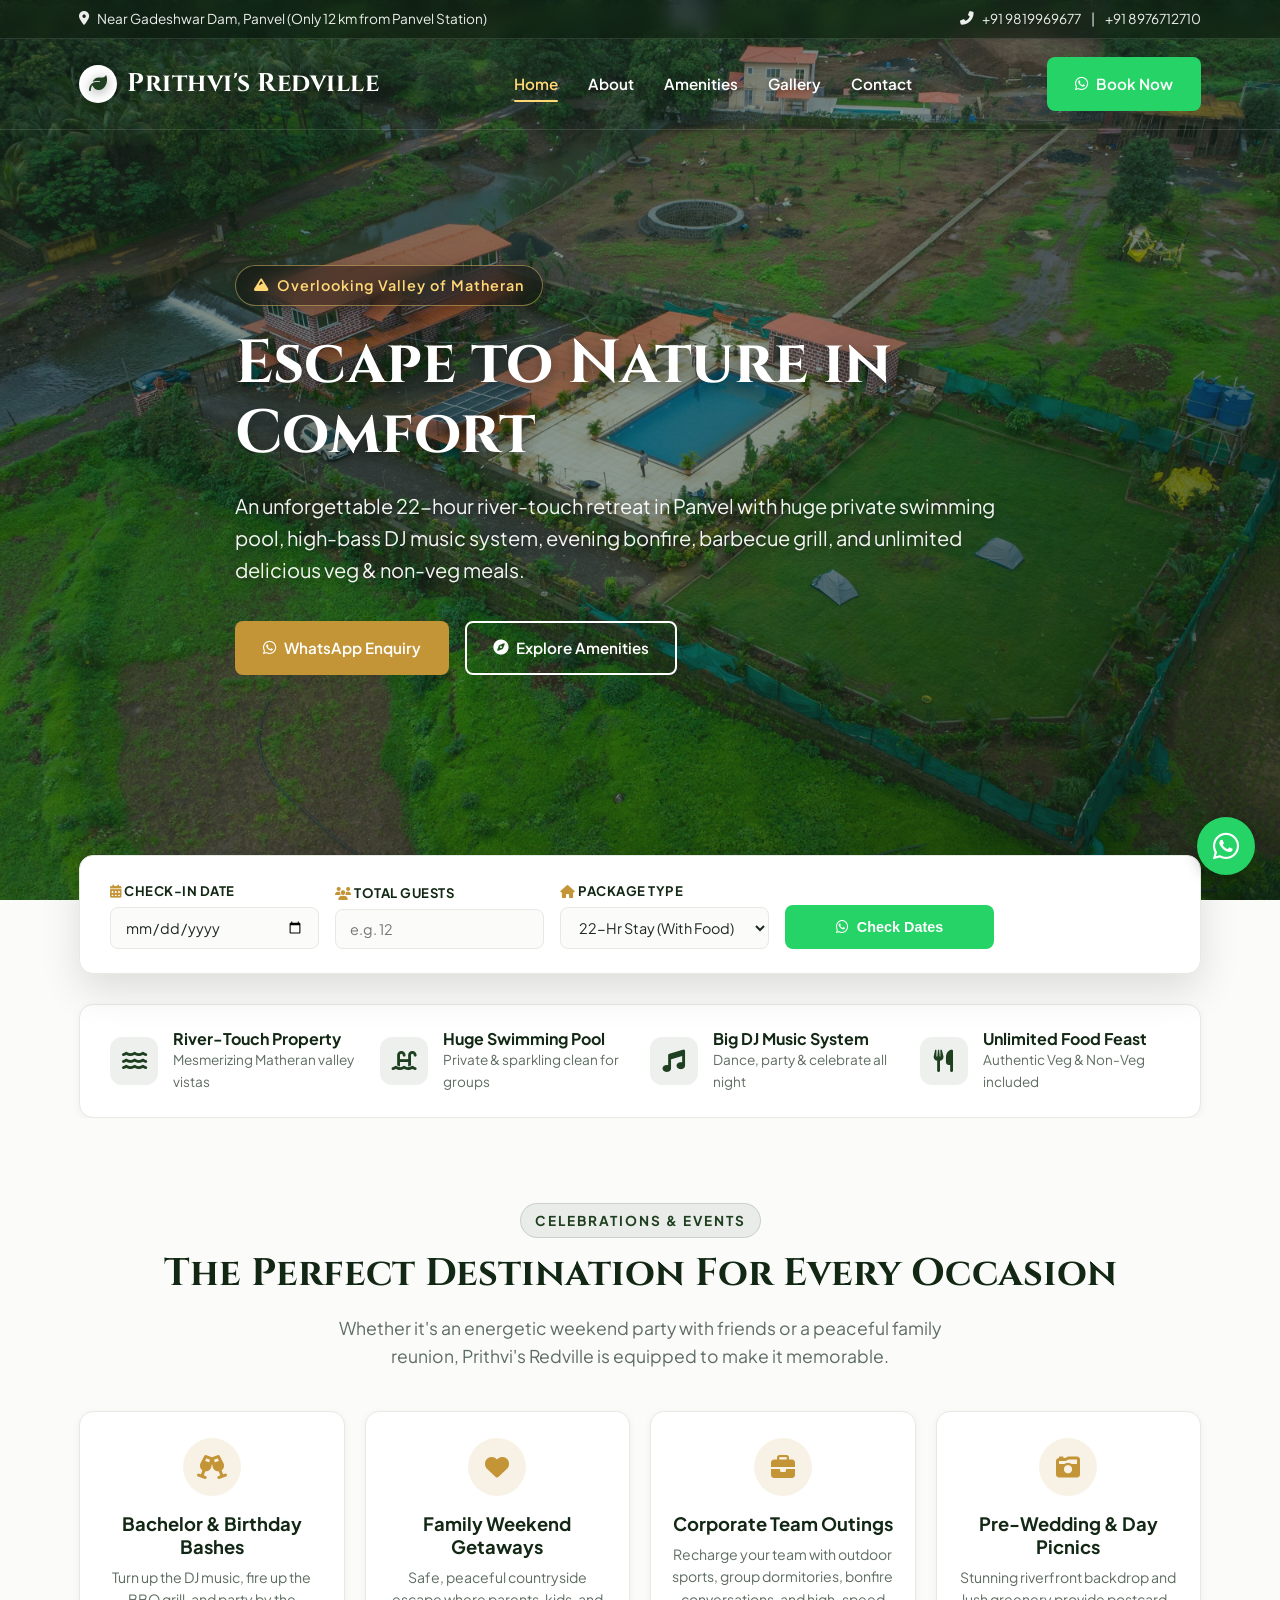
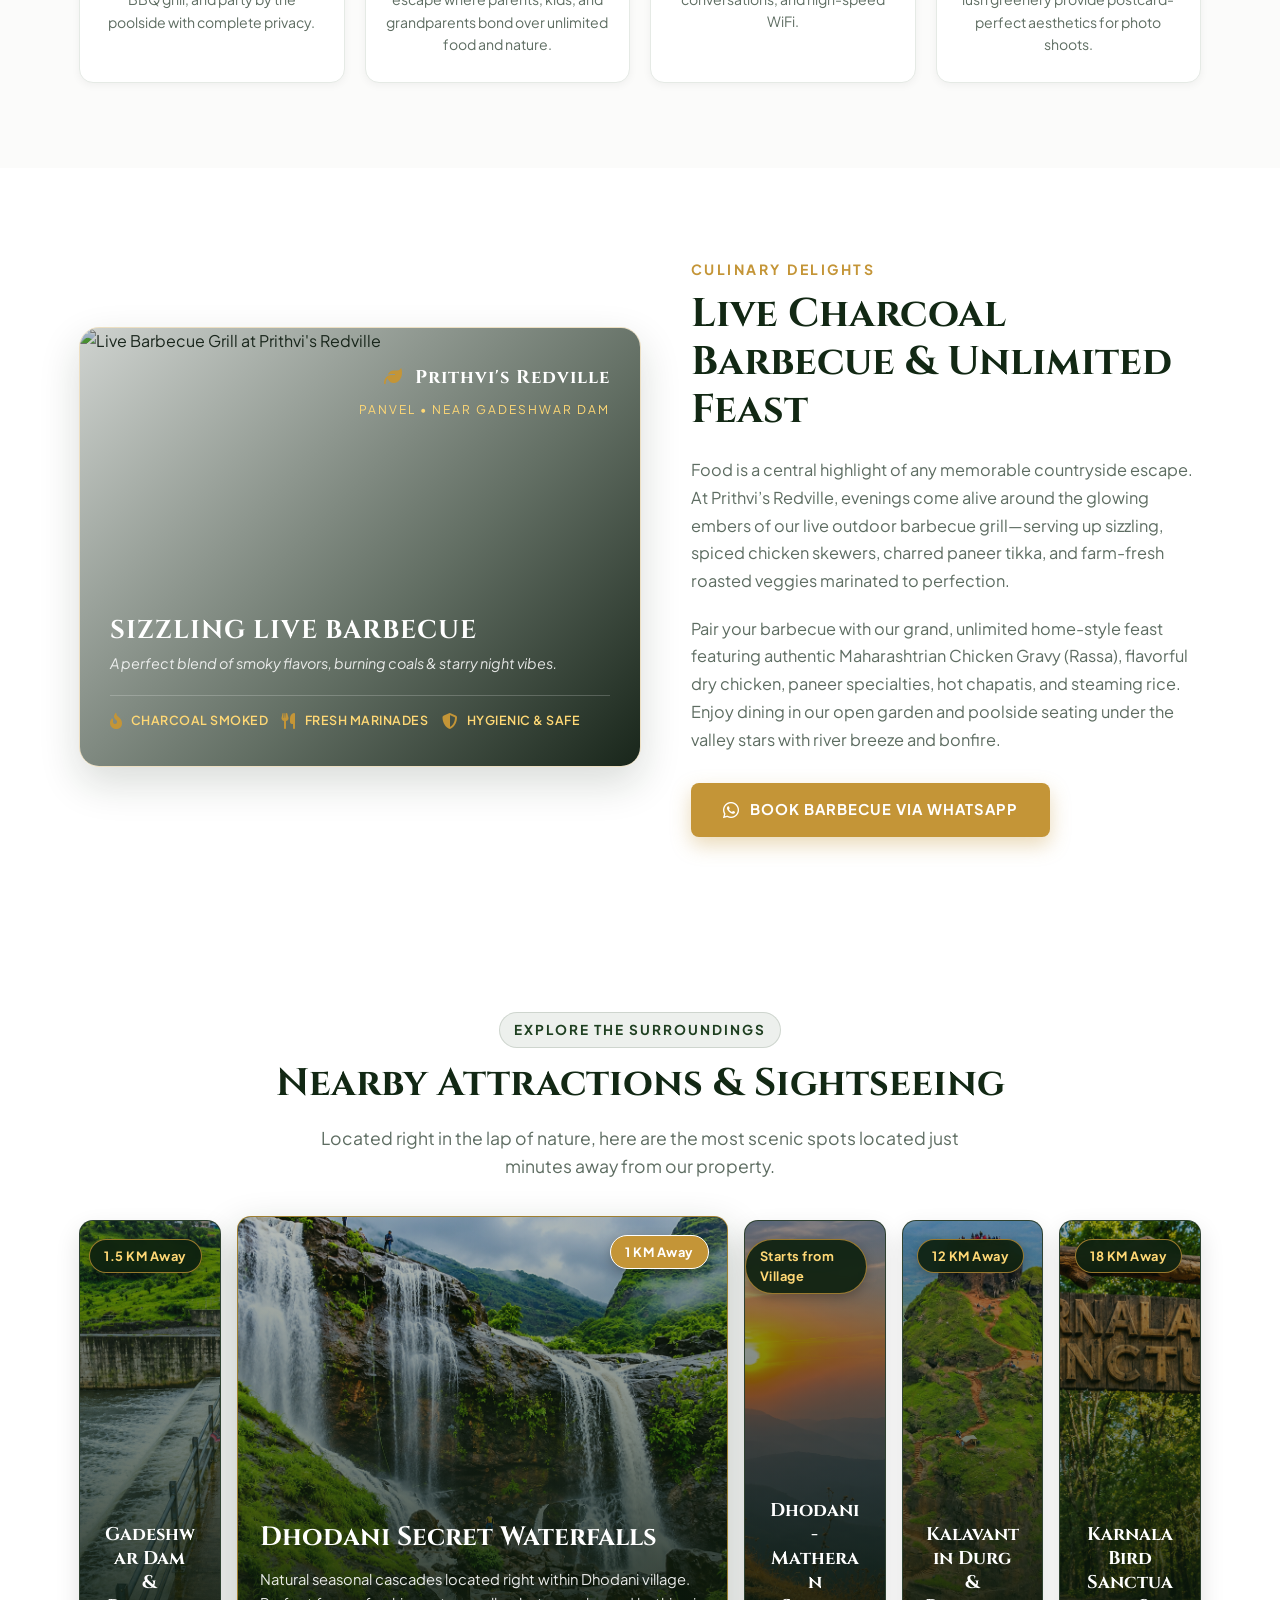
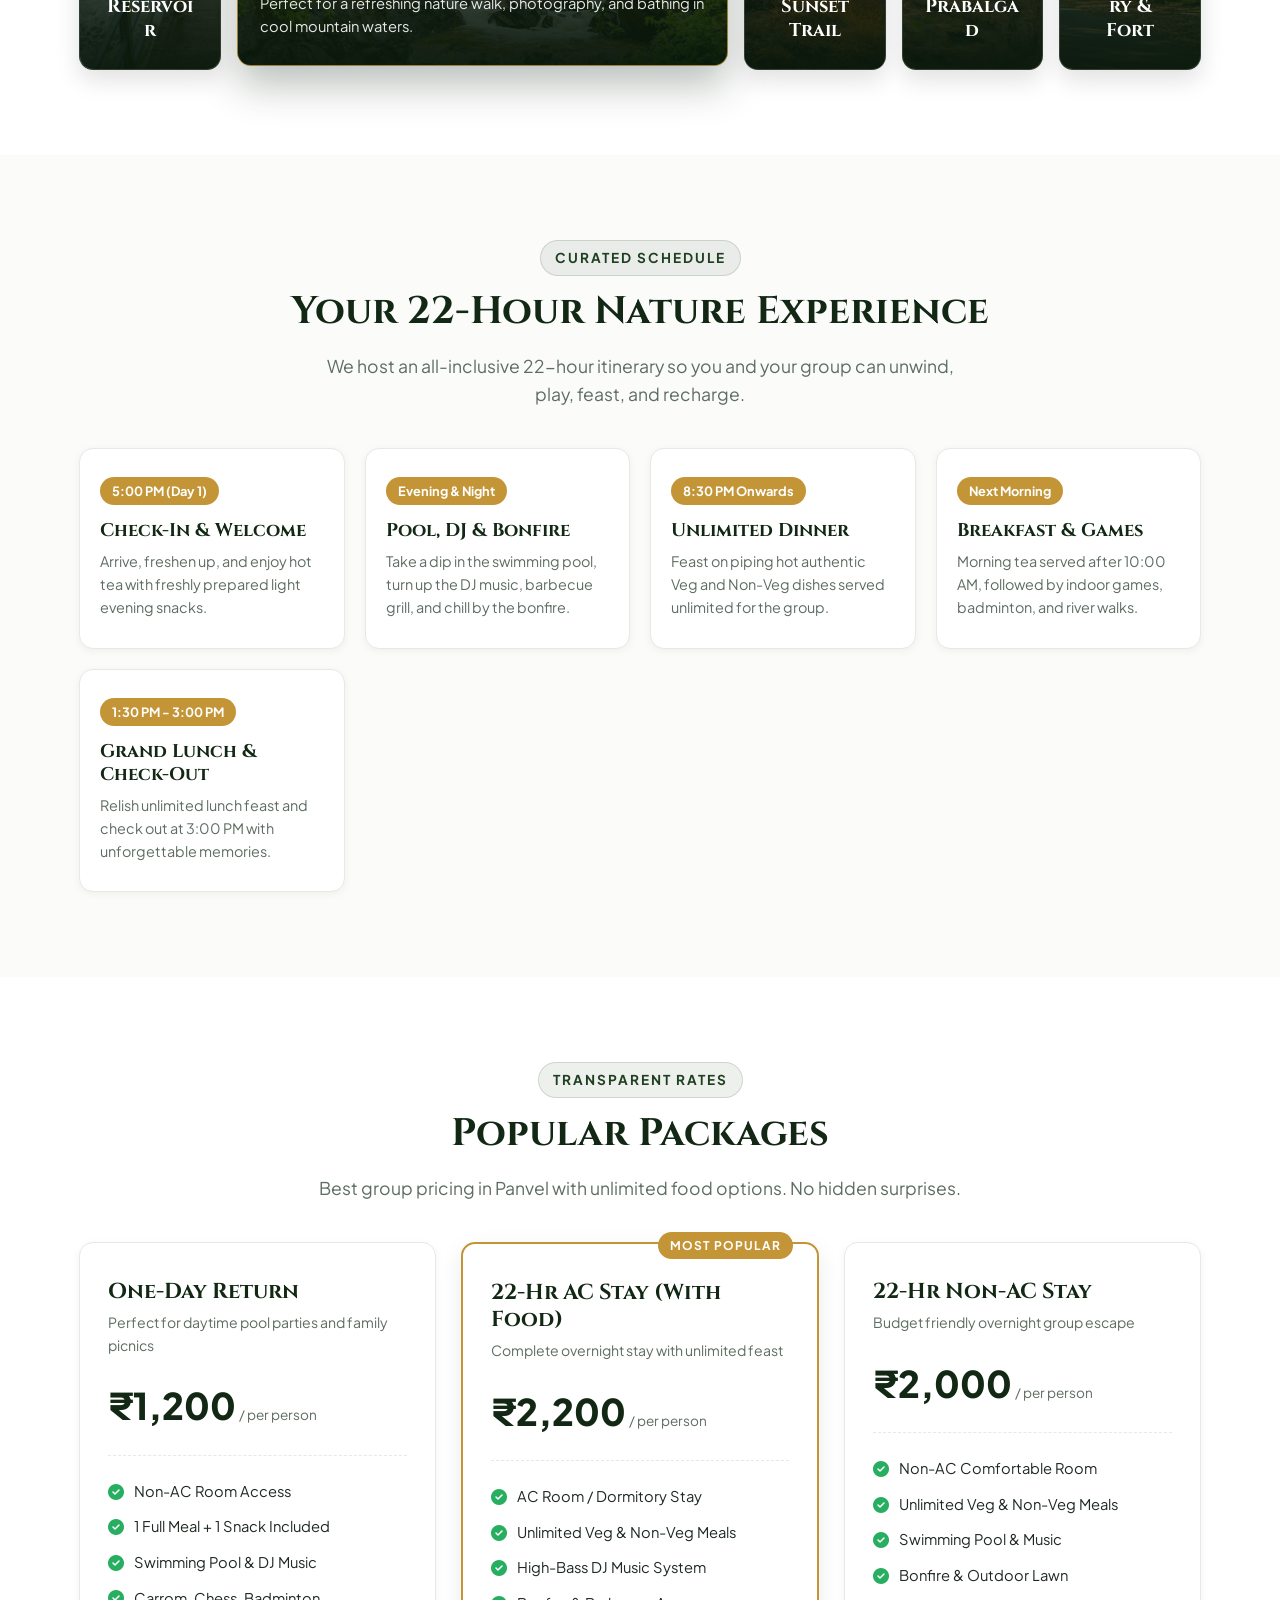
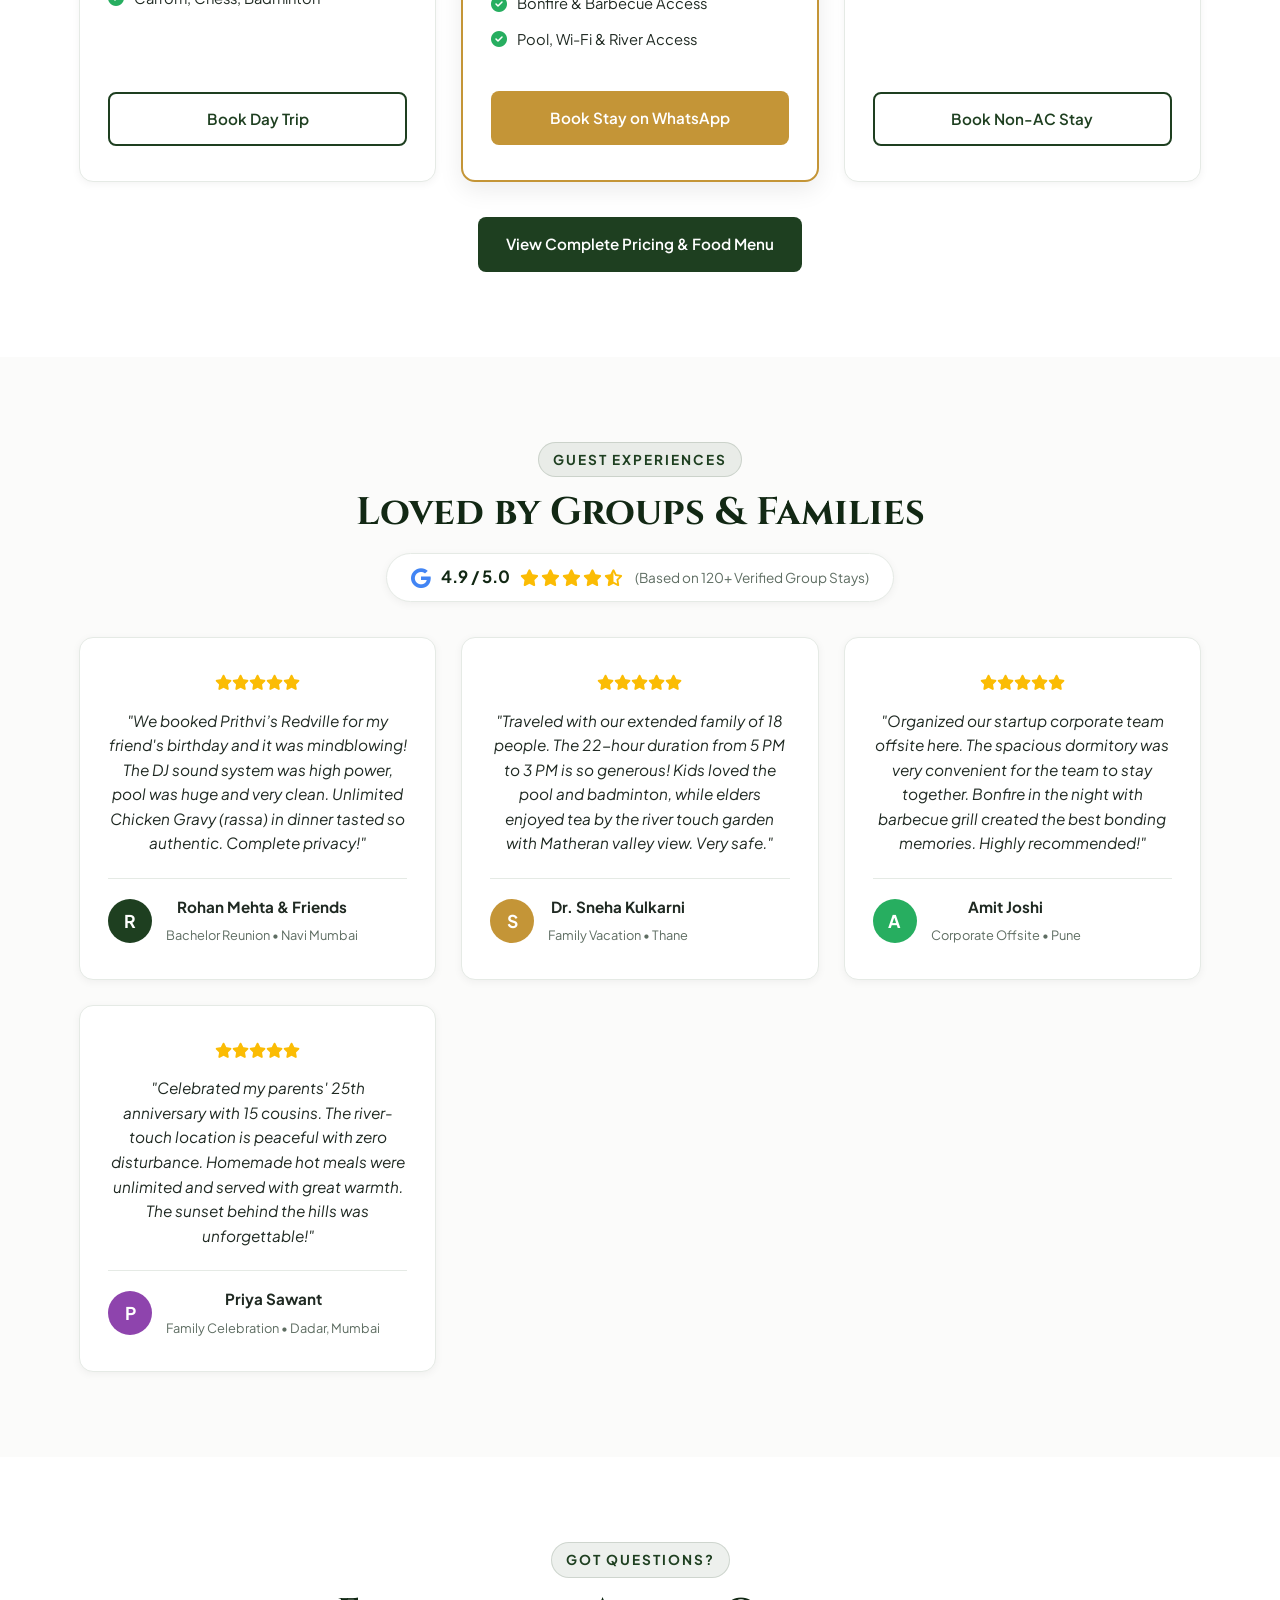
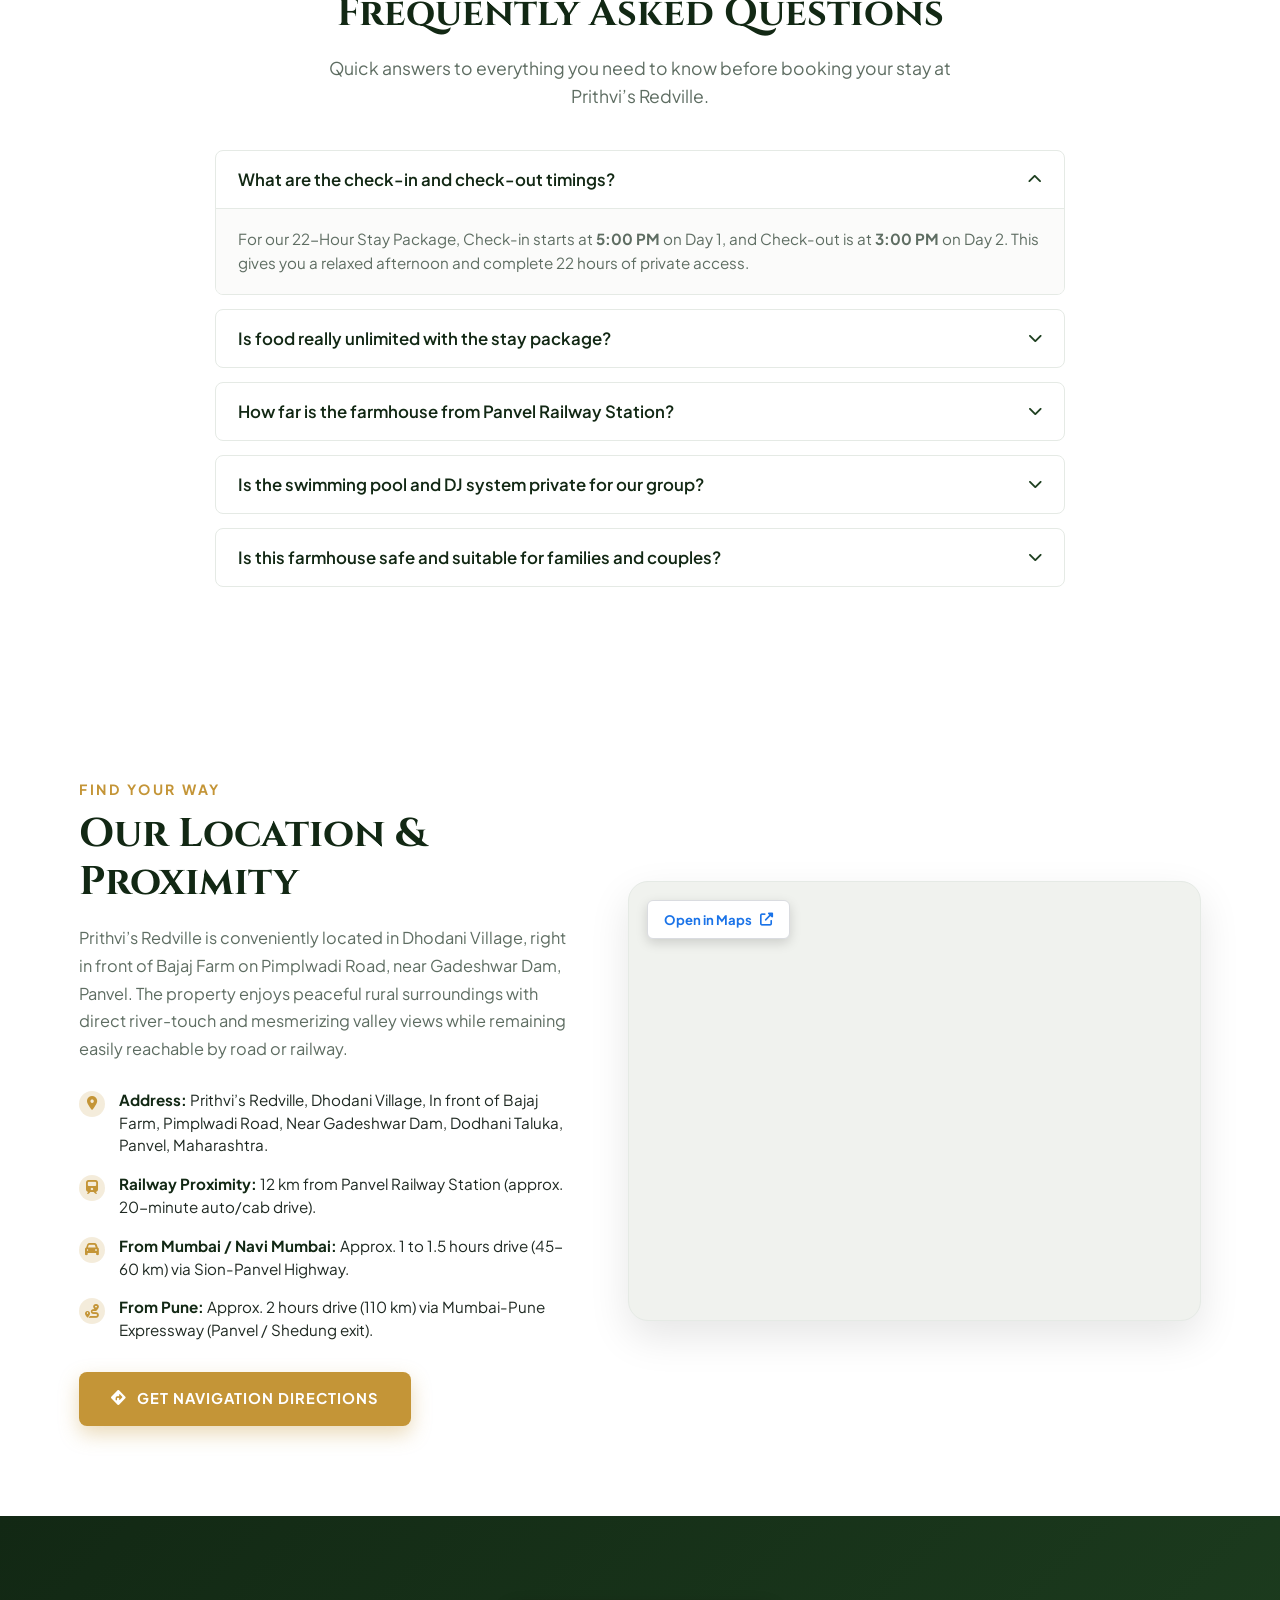
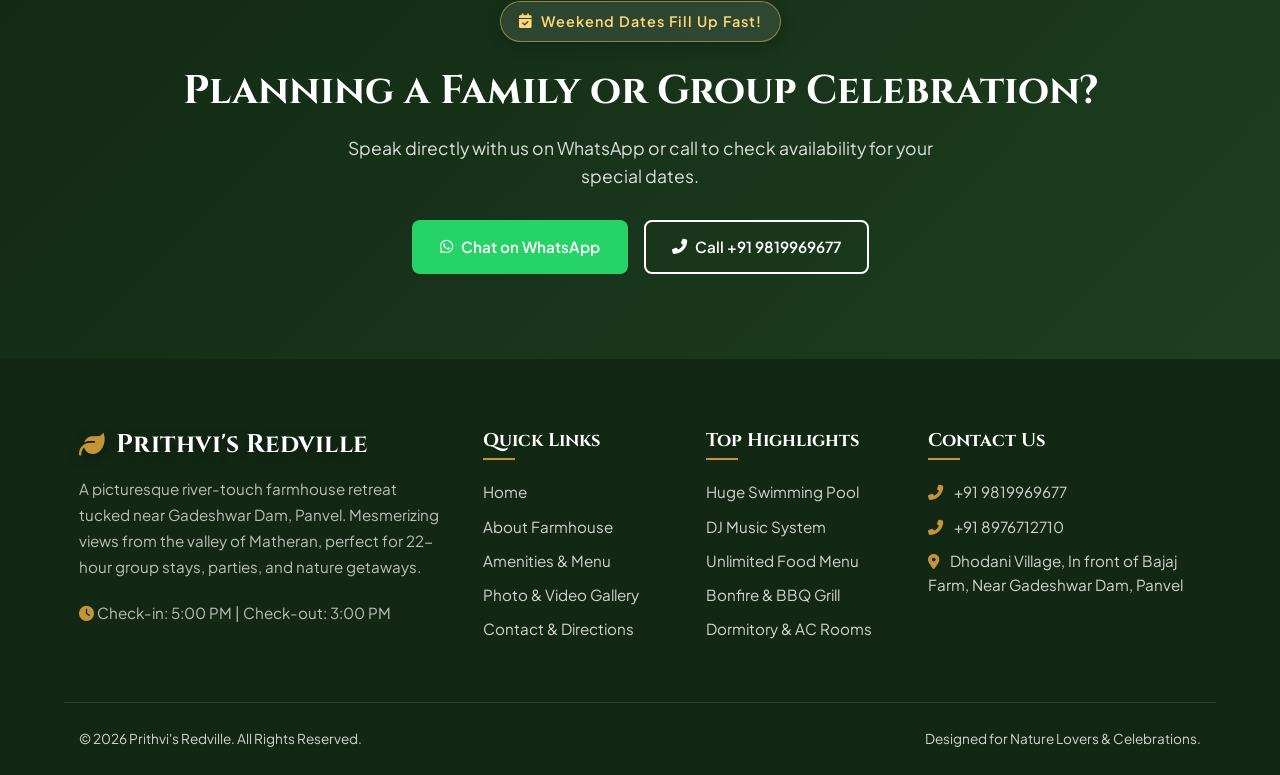
==== commit 835144d7: "Fix mobile UX: horizontal swipe carousel for guest reviews, responsive contact booking form fields, " ====
--- a/index.html
+++ b/index.html
@@ -451,69 +451,102 @@
       <!-- Google 4.9 Star Badge -->
       <div>
         <div class="google-badge-container">
-          <i class="fab fa-google" style="color: #4285f4; font-size: 1.4rem;"></i>
-          <span style="font-weight: 700; color: var(--primary-dark); font-size: 1.05rem;">4.9 / 5.0</span>
-          <span class="google-stars">
-            <i class="fas fa-star"></i>
-            <i class="fas fa-star"></i>
-            <i class="fas fa-star"></i>
-            <i class="fas fa-star"></i>
-            <i class="fas fa-star-half-alt"></i>
-          </span>
-          <span style="color: var(--text-muted); font-size: 0.85rem;">(Based on 120+ Verified Group Stays)</span>
-        </div>
-      </div>
-
-      <div class="reviews-grid">
-        <!-- Review 1 -->
-        <div class="review-card">
-          <div class="review-stars">
-            <i class="fas fa-star"></i><i class="fas fa-star"></i><i class="fas fa-star"></i><i class="fas fa-star"></i><i class="fas fa-star"></i>
-          </div>
-          <p class="review-text">
-            "We booked Prithvi’s Redville for my friend's birthday and it was mindblowing! The DJ sound system was high power, pool was huge and very clean. Unlimited Chicken Gravy (rassa) in dinner tasted so authentic. Complete privacy!"
-          </p>
-          <div class="reviewer-profile">
-            <div class="reviewer-avatar">R</div>
-            <div class="reviewer-info">
-              <h5>Rohan Mehta & Friends</h5>
-              <span>Bachelor Reunion • Navi Mumbai</span>
-            </div>
-          </div>
-        </div>
-
-        <!-- Review 2 -->
-        <div class="review-card">
-          <div class="review-stars">
-            <i class="fas fa-star"></i><i class="fas fa-star"></i><i class="fas fa-star"></i><i class="fas fa-star"></i><i class="fas fa-star"></i>
-          </div>
-          <p class="review-text">
-            "Traveled with our extended family of 18 people. The 22-hour duration from 5 PM to 3 PM is so generous! Kids loved the pool and badminton, while elders enjoyed tea by the river touch garden with Matheran valley view. Very safe."
-          </p>
-          <div class="reviewer-profile">
-            <div class="reviewer-avatar" style="background: var(--accent);">S</div>
-            <div class="reviewer-info">
-              <h5>Dr. Sneha Kulkarni</h5>
-              <span>Family Vacation • Thane</span>
-            </div>
-          </div>
-        </div>
-
-        <!-- Review 3 -->
-        <div class="review-card">
-          <div class="review-stars">
-            <i class="fas fa-star"></i><i class="fas fa-star"></i><i class="fas fa-star"></i><i class="fas fa-star"></i><i class="fas fa-star"></i>
-          </div>
-          <p class="review-text">
-            "Organized our startup corporate team offsite here. The spacious dormitory was very convenient for the team to stay together. Bonfire in the night with barbecue grill created the best bonding memories. Highly recommended!"
-          </p>
-          <div class="reviewer-profile">
-            <div class="reviewer-avatar" style="background: #27ae60;">A</div>
-            <div class="reviewer-info">
-              <h5>Amit Joshi</h5>
-              <span>Corporate Offsite • Pune</span>
-            </div>
-          </div>
+          <div class="google-badge-left">
+            <i class="fab fa-google" style="color: #4285f4; font-size: 1.3rem;"></i>
+            <span style="font-weight: 700; color: var(--primary-dark); font-size: 1.05rem;">4.9 / 5.0</span>
+            <span class="google-stars">
+              <i class="fas fa-star"></i>
+              <i class="fas fa-star"></i>
+              <i class="fas fa-star"></i>
+              <i class="fas fa-star"></i>
+              <i class="fas fa-star-half-alt"></i>
+            </span>
+          </div>
+          <span class="google-badge-text">(Based on 120+ Verified Group Stays)</span>
+        </div>
+      </div>
+
+      <!-- Reviews Carousel / Grid -->
+      <div class="reviews-carousel-wrapper">
+        <div class="reviews-grid" id="reviewsGrid">
+          <!-- Review 1 -->
+          <div class="review-card">
+            <div class="review-stars">
+              <i class="fas fa-star"></i><i class="fas fa-star"></i><i class="fas fa-star"></i><i class="fas fa-star"></i><i class="fas fa-star"></i>
+            </div>
+            <p class="review-text">
+              "We booked Prithvi’s Redville for my friend's birthday and it was mindblowing! The DJ sound system was high power, pool was huge and very clean. Unlimited Chicken Gravy (rassa) in dinner tasted so authentic. Complete privacy!"
+            </p>
+            <div class="reviewer-profile">
+              <div class="reviewer-avatar">R</div>
+              <div class="reviewer-info">
+                <h5>Rohan Mehta & Friends</h5>
+                <span>Bachelor Reunion • Navi Mumbai</span>
+              </div>
+            </div>
+          </div>
+
+          <!-- Review 2 -->
+          <div class="review-card">
+            <div class="review-stars">
+              <i class="fas fa-star"></i><i class="fas fa-star"></i><i class="fas fa-star"></i><i class="fas fa-star"></i><i class="fas fa-star"></i>
+            </div>
+            <p class="review-text">
+              "Traveled with our extended family of 18 people. The 22-hour duration from 5 PM to 3 PM is so generous! Kids loved the pool and badminton, while elders enjoyed tea by the river touch garden with Matheran valley view. Very safe."
+            </p>
+            <div class="reviewer-profile">
+              <div class="reviewer-avatar" style="background: var(--accent);">S</div>
+              <div class="reviewer-info">
+                <h5>Dr. Sneha Kulkarni</h5>
+                <span>Family Vacation • Thane</span>
+              </div>
+            </div>
+          </div>
+
+          <!-- Review 3 -->
+          <div class="review-card">
+            <div class="review-stars">
+              <i class="fas fa-star"></i><i class="fas fa-star"></i><i class="fas fa-star"></i><i class="fas fa-star"></i><i class="fas fa-star"></i>
+            </div>
+            <p class="review-text">
+              "Organized our startup corporate team offsite here. The spacious dormitory was very convenient for the team to stay together. Bonfire in the night with barbecue grill created the best bonding memories. Highly recommended!"
+            </p>
+            <div class="reviewer-profile">
+              <div class="reviewer-avatar" style="background: #27ae60;">A</div>
+              <div class="reviewer-info">
+                <h5>Amit Joshi</h5>
+                <span>Corporate Offsite • Pune</span>
+              </div>
+            </div>
+          </div>
+
+          <!-- Review 4 -->
+          <div class="review-card">
+            <div class="review-stars">
+              <i class="fas fa-star"></i><i class="fas fa-star"></i><i class="fas fa-star"></i><i class="fas fa-star"></i><i class="fas fa-star"></i>
+            </div>
+            <p class="review-text">
+              "Celebrated my parents' 25th anniversary with 15 cousins. The river-touch location is peaceful with zero disturbance. Homemade hot meals were unlimited and served with great warmth. The sunset behind the hills was unforgettable!"
+            </p>
+            <div class="reviewer-profile">
+              <div class="reviewer-avatar" style="background: #8e44ad;">P</div>
+              <div class="reviewer-info">
+                <h5>Priya Sawant</h5>
+                <span>Family Celebration • Dadar, Mumbai</span>
+              </div>
+            </div>
+          </div>
+        </div>
+
+        <!-- Mobile Carousel Navigation Dots & Hint -->
+        <div class="reviews-carousel-dots" id="reviewsDots">
+          <span class="review-dot active" data-index="0"></span>
+          <span class="review-dot" data-index="1"></span>
+          <span class="review-dot" data-index="2"></span>
+          <span class="review-dot" data-index="3"></span>
+        </div>
+        <div class="reviews-swipe-hint">
+          <i class="fas fa-arrows-left-right"></i> Swipe to see more reviews
         </div>
       </div>
     </div>
--- a/style.css
+++ b/style.css
@@ -1413,24 +1413,51 @@
 .google-badge-container {
   display: inline-flex;
   align-items: center;
+  justify-content: center;
   gap: 12px;
   background: #ffffff;
-  padding: 10px 22px;
+  padding: 10px 24px;
   border-radius: 50px;
   box-shadow: var(--shadow-sm);
   border: 1px solid var(--border-color);
   margin-bottom: 35px;
+  flex-wrap: wrap;
+  max-width: 100%;
+}
+
+.google-badge-left {
+  display: inline-flex;
+  align-items: center;
+  gap: 10px;
 }
 
 .google-stars {
   color: #fbbc04;
-  font-size: 1.1rem;
+  font-size: 1.05rem;
+  white-space: nowrap;
+  display: inline-flex;
+  gap: 2px;
+}
+
+.google-badge-text {
+  color: var(--text-muted);
+  font-size: 0.85rem;
+}
+
+.reviews-carousel-wrapper {
+  position: relative;
+  width: 100%;
 }
 
 .reviews-grid {
   display: grid;
-  grid-template-columns: repeat(auto-fit, minmax(320px, 1fr));
+  grid-template-columns: repeat(auto-fit, minmax(280px, 1fr));
   gap: 25px;
+}
+
+.reviews-carousel-dots,
+.reviews-swipe-hint {
+  display: none;
 }
 
 .review-card {
@@ -1771,6 +1798,12 @@
   margin-bottom: 20px;
 }
 
+.form-row-2col {
+  display: grid;
+  grid-template-columns: 1fr 1fr;
+  gap: 15px;
+}
+
 .form-group label {
   display: block;
   font-size: 0.9rem;
@@ -1781,6 +1814,9 @@
 
 .form-control {
   width: 100%;
+  max-width: 100%;
+  min-width: 0;
+  box-sizing: border-box;
   padding: 12px 16px;
   border-radius: var(--radius-sm);
   border: 1px solid var(--border-color);
@@ -1942,6 +1978,93 @@
   .booking-bar-form {
     grid-template-columns: 1fr;
   }
+
+  /* Contact Form Mobile Optimization */
+  .contact-layout {
+    grid-template-columns: 1fr;
+    gap: 30px;
+  }
+  .form-row-2col {
+    grid-template-columns: 1fr;
+    gap: 0;
+  }
+  .contact-card {
+    padding: 24px 18px;
+    border-radius: var(--radius-sm);
+  }
+
+  /* Mobile Google Reviews Horizontal Carousel */
+  .google-badge-container {
+    padding: 10px 18px;
+    border-radius: 20px;
+    gap: 8px;
+    width: auto;
+    max-width: 100%;
+  }
+
+  .reviews-carousel-wrapper {
+    position: relative;
+    margin: 0 -15px;
+  }
+
+  .reviews-grid {
+    display: flex;
+    overflow-x: auto;
+    scroll-snap-type: x mandatory;
+    -webkit-overflow-scrolling: touch;
+    gap: 16px;
+    padding: 10px 20px 20px;
+    scrollbar-width: none;
+  }
+
+  .reviews-grid::-webkit-scrollbar {
+    display: none;
+  }
+
+  .review-card {
+    flex: 0 0 85%;
+    min-width: 85%;
+    max-width: 85%;
+    scroll-snap-align: center;
+    border-radius: var(--radius-md);
+    box-shadow: 0 6px 20px rgba(18, 40, 20, 0.08);
+    border: 1px solid var(--border-color);
+    text-align: left;
+  }
+
+  .reviews-carousel-dots {
+    display: flex;
+    align-items: center;
+    justify-content: center;
+    gap: 8px;
+    margin-top: 5px;
+    margin-bottom: 8px;
+  }
+
+  .review-dot {
+    width: 8px;
+    height: 8px;
+    border-radius: 50%;
+    background: #d4ded5;
+    transition: all 0.3s ease;
+    cursor: pointer;
+  }
+
+  .review-dot.active {
+    width: 24px;
+    border-radius: 10px;
+    background: var(--primary);
+  }
+
+  .reviews-swipe-hint {
+    display: flex;
+    align-items: center;
+    justify-content: center;
+    gap: 6px;
+    font-size: 0.82rem;
+    color: var(--text-muted);
+    margin-bottom: 10px;
+  }
 }
 
 
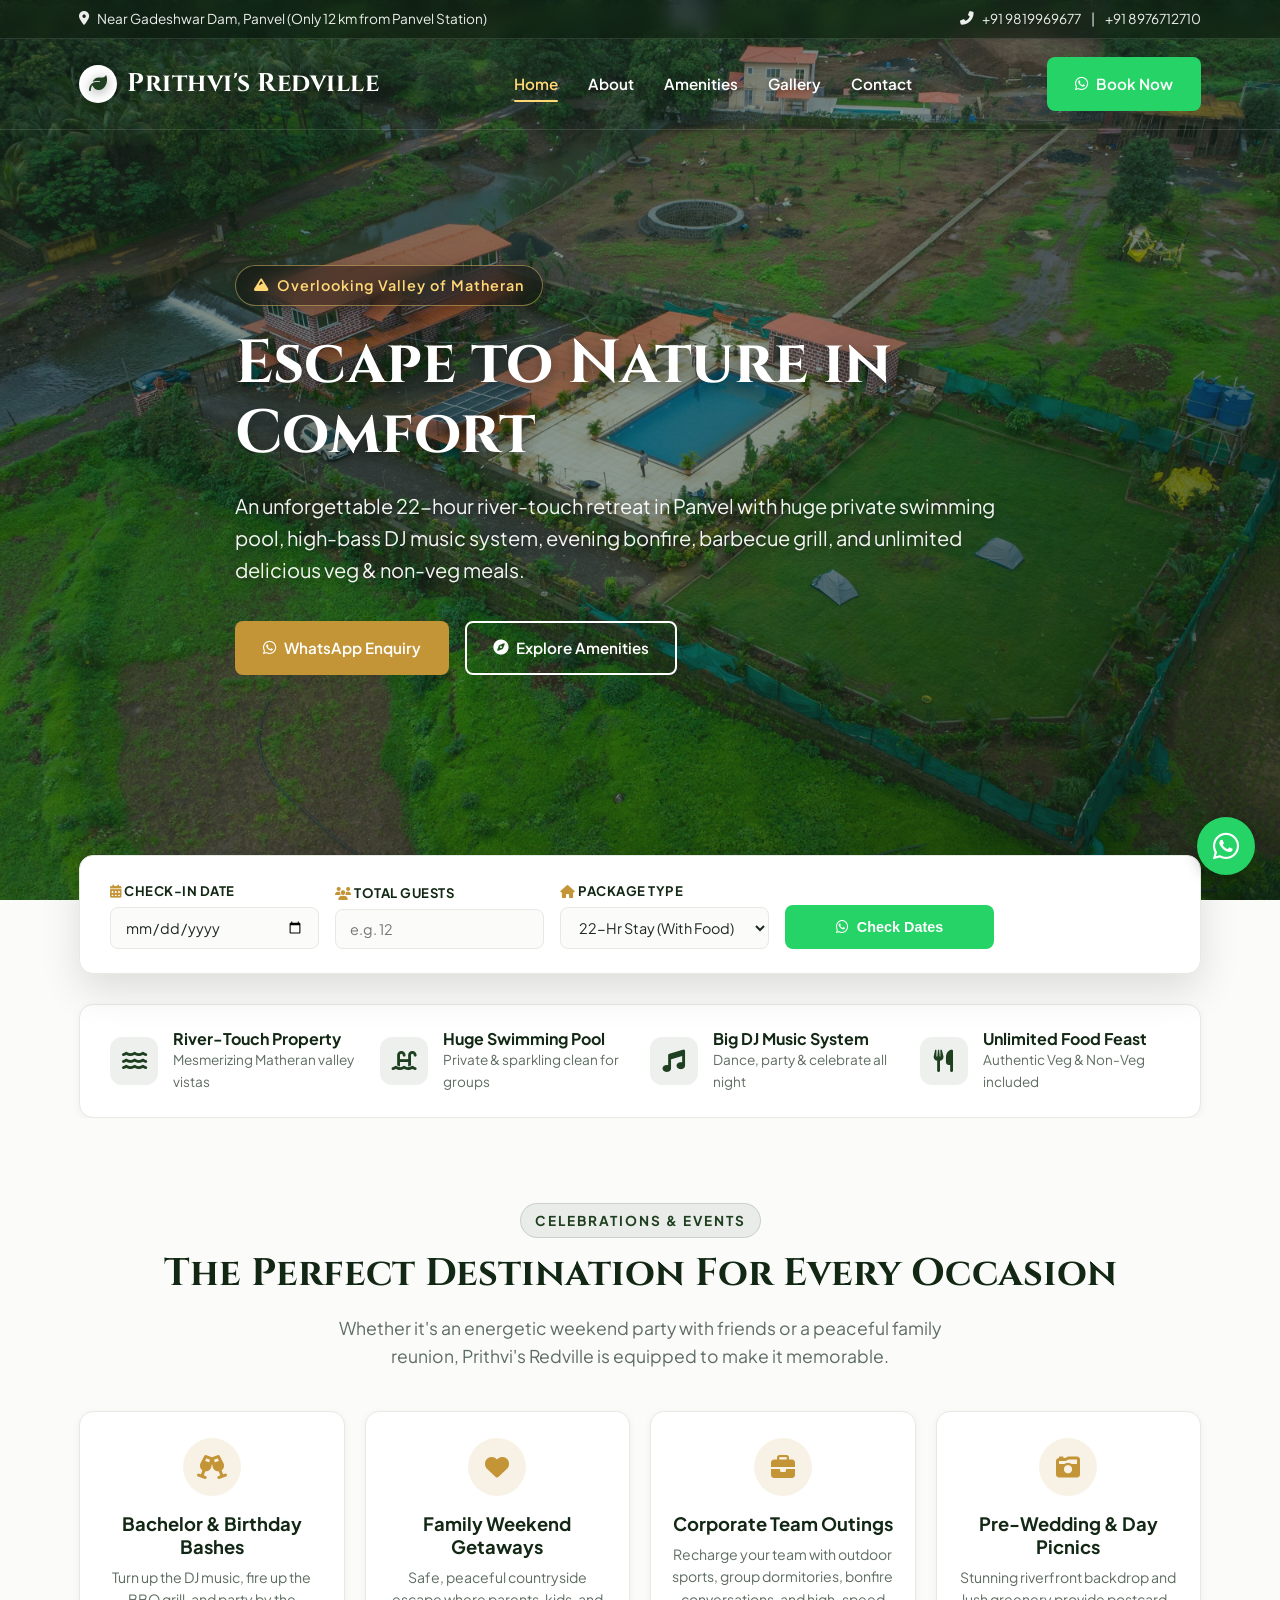
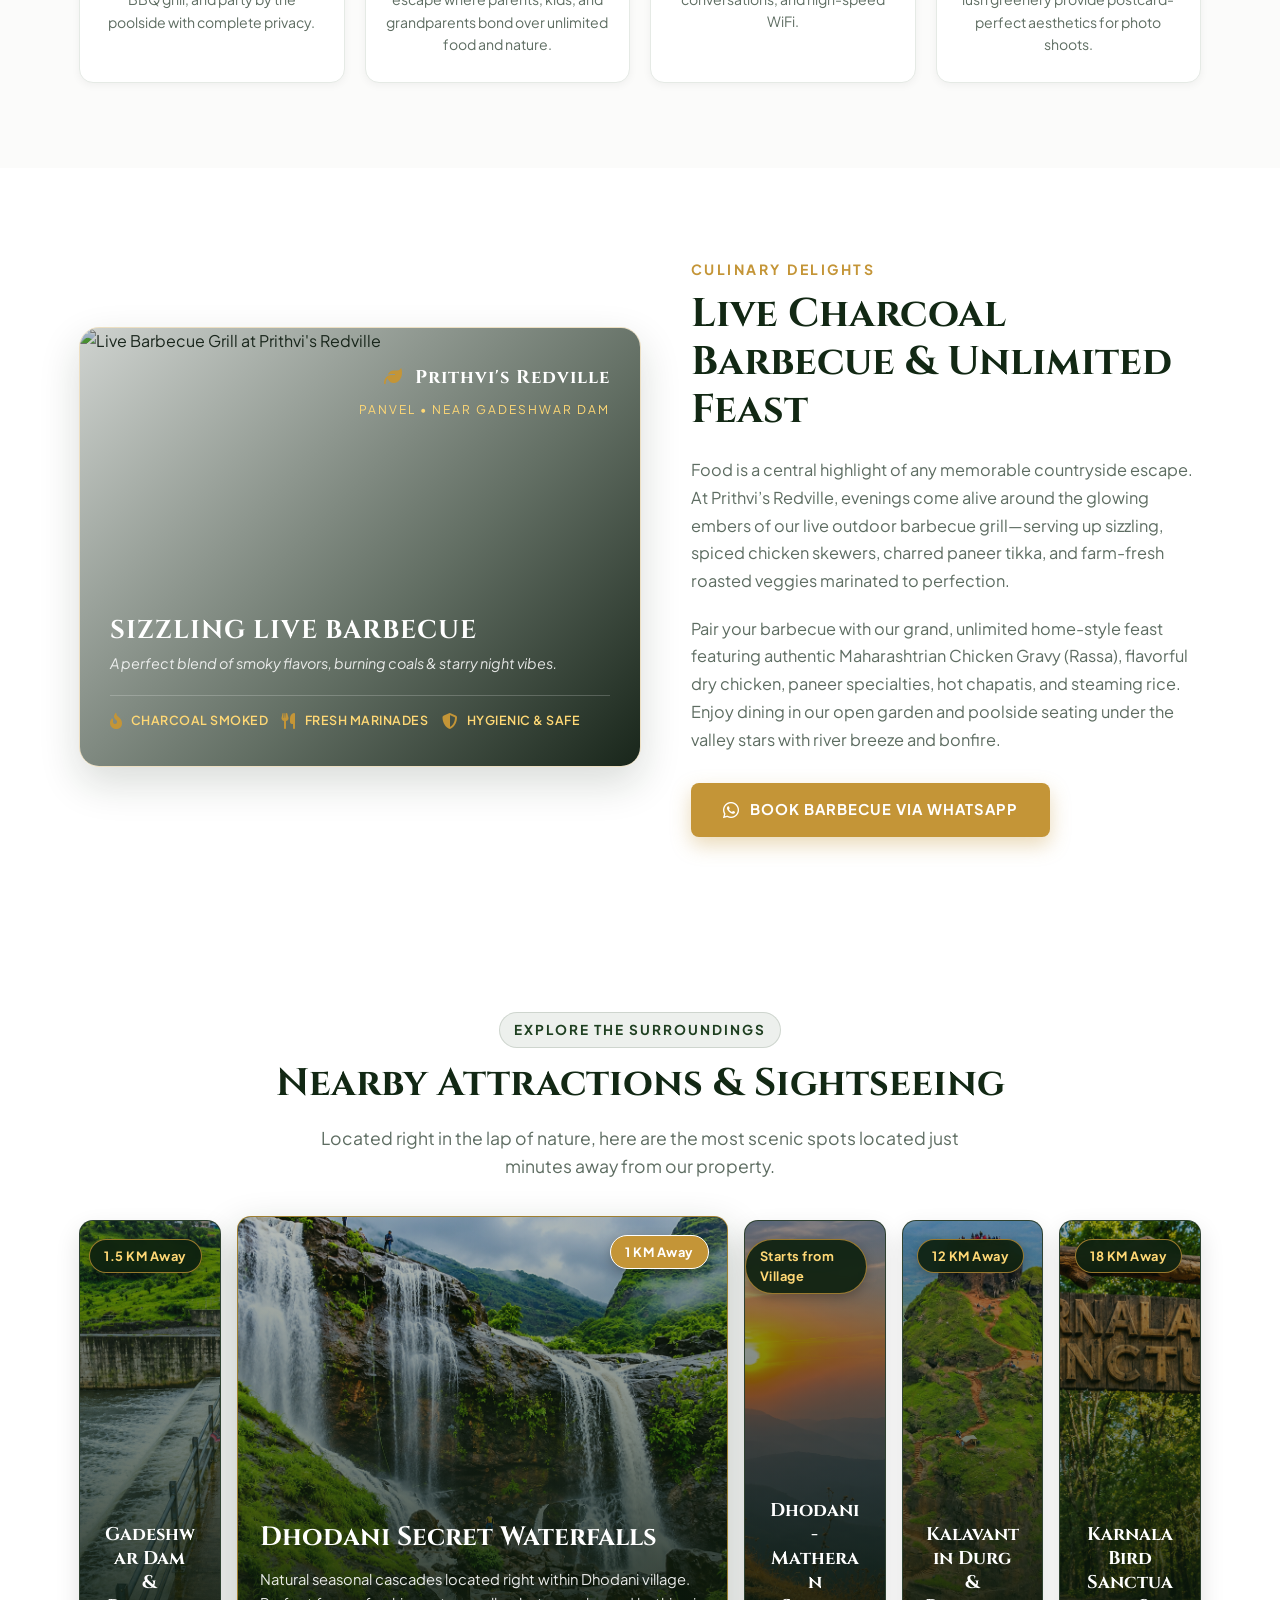
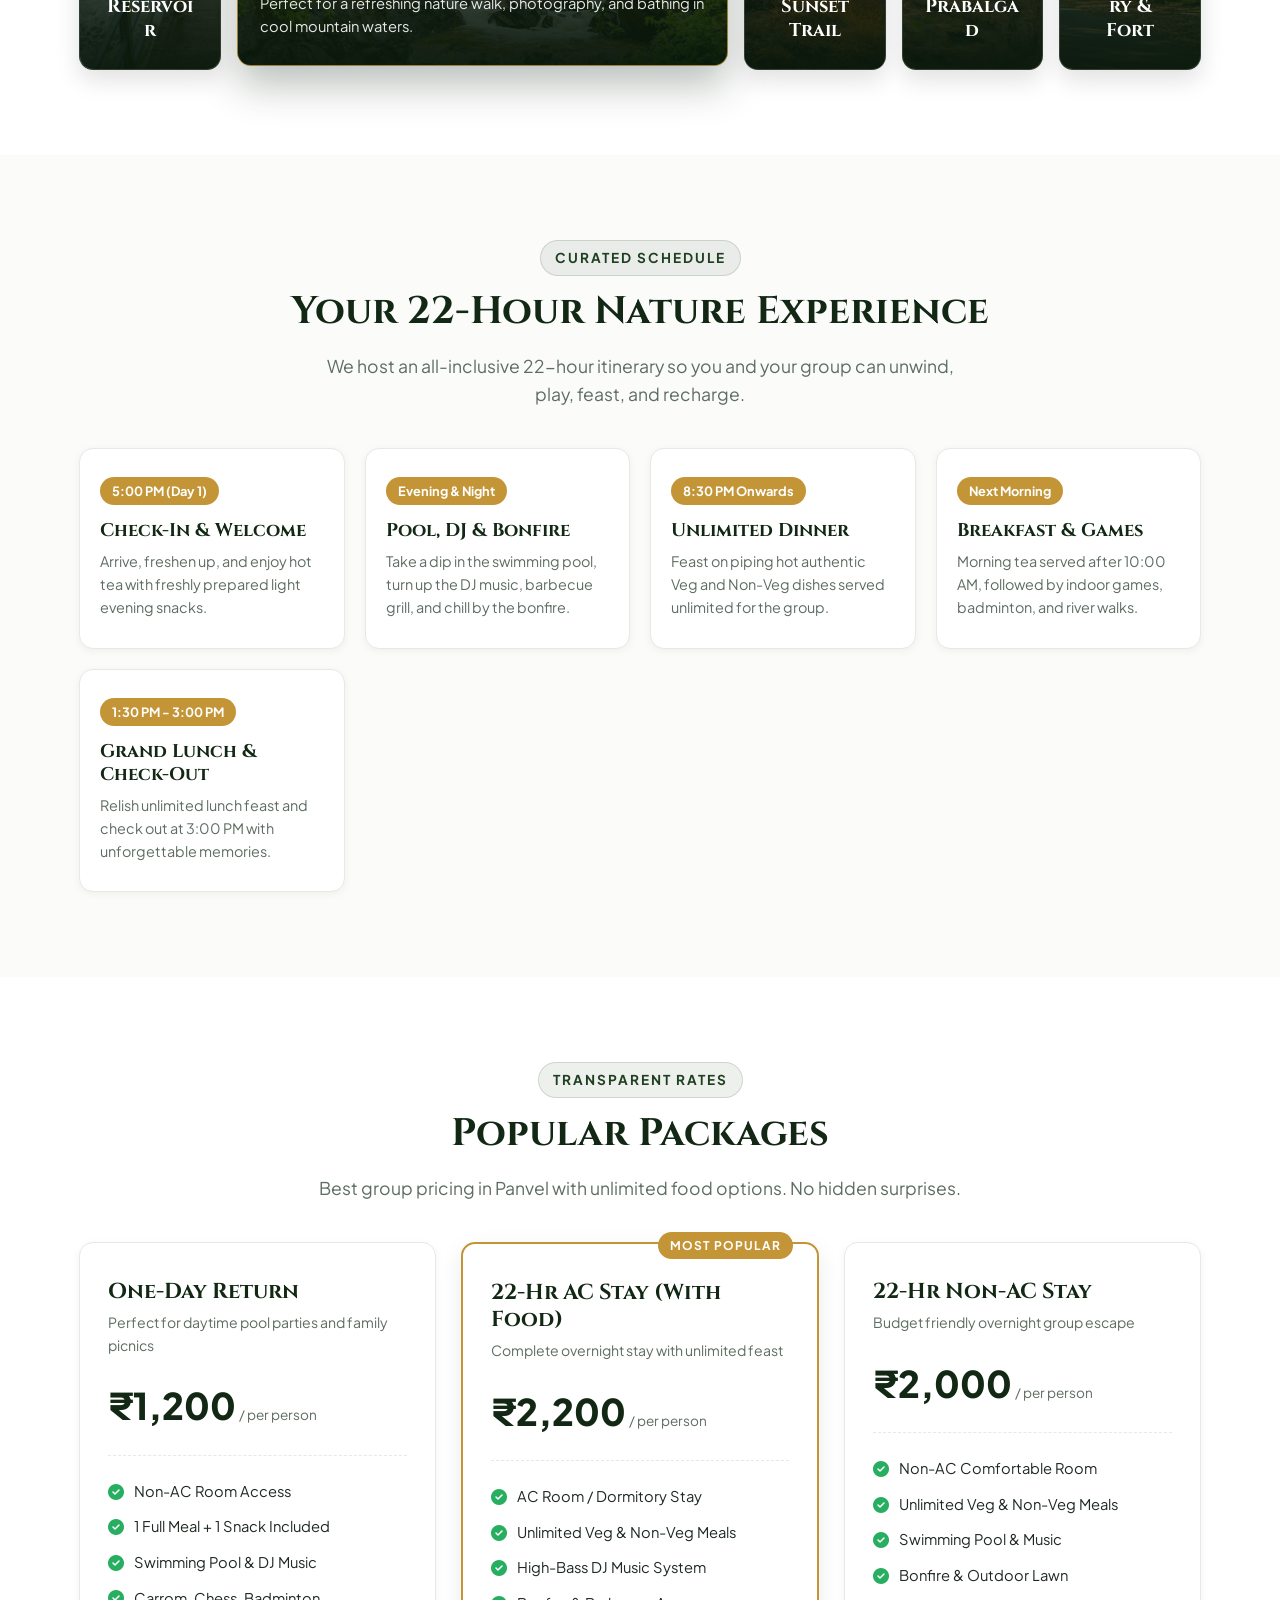
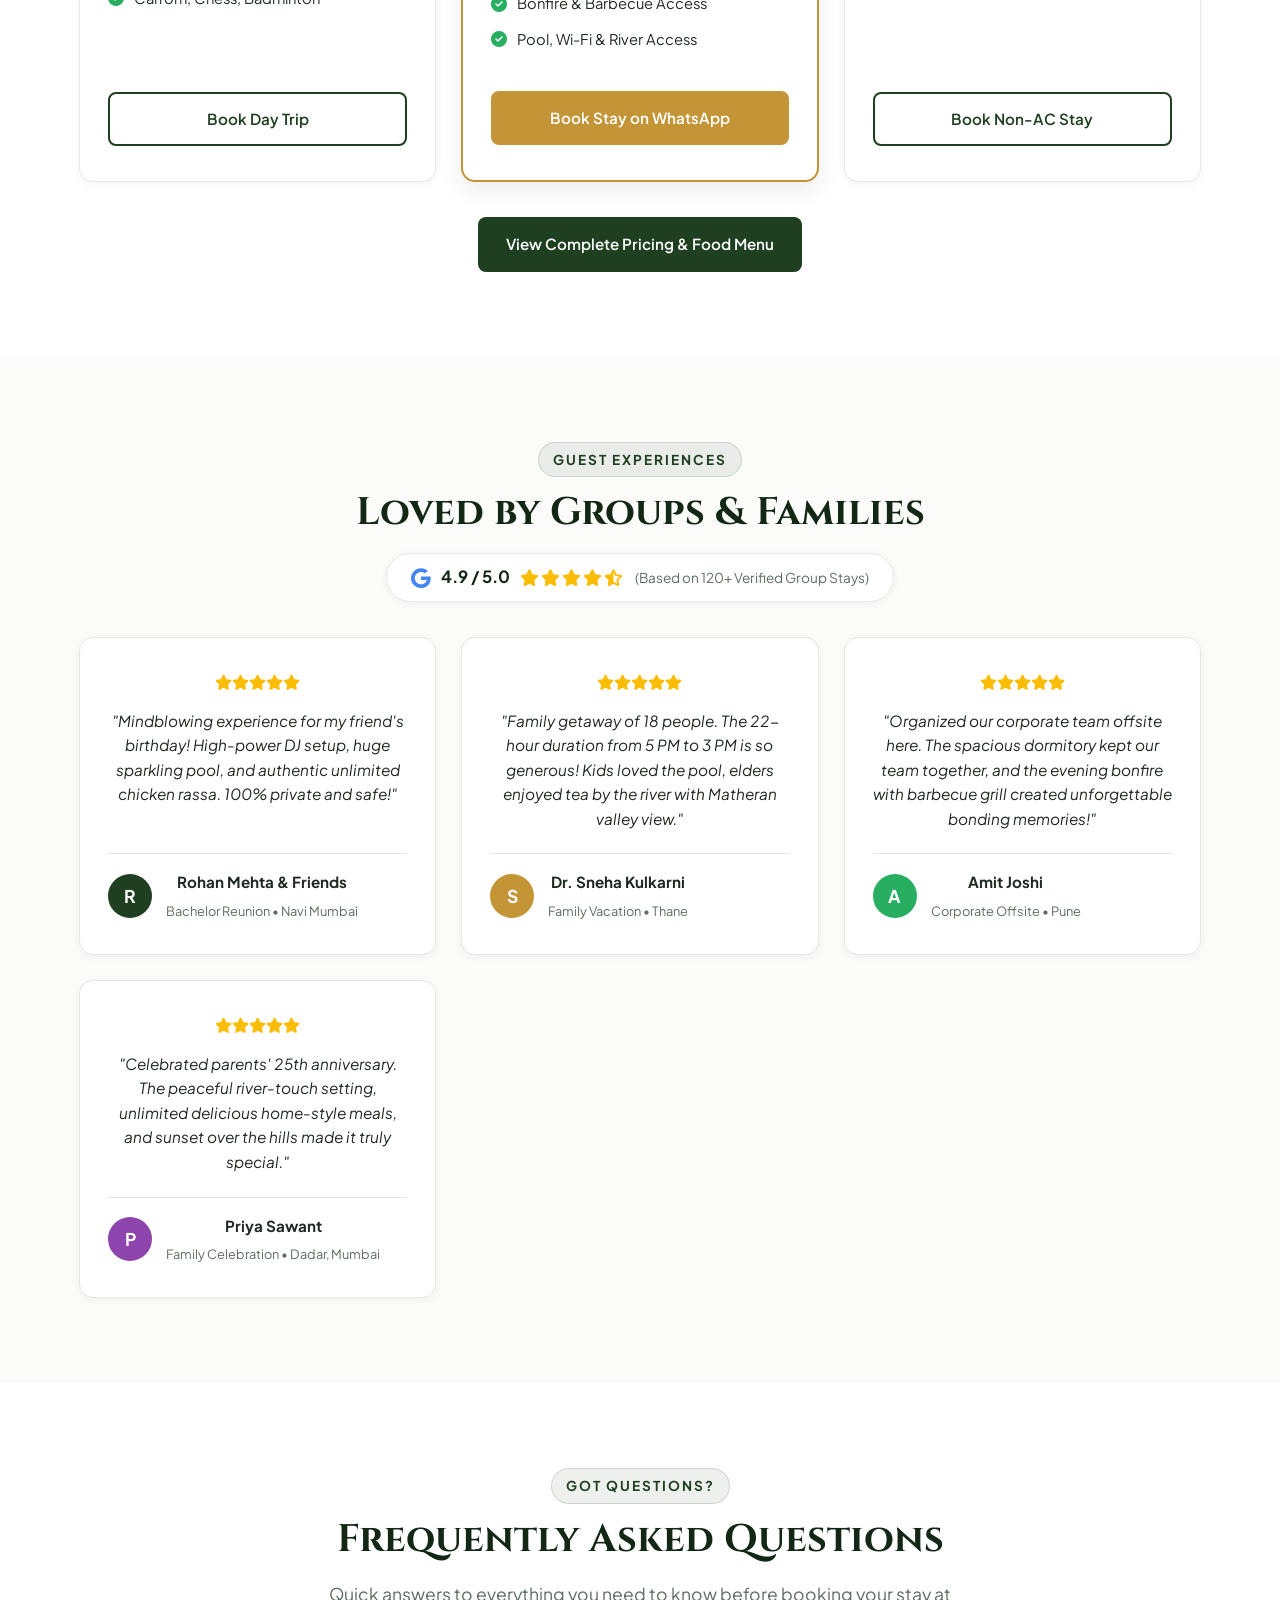
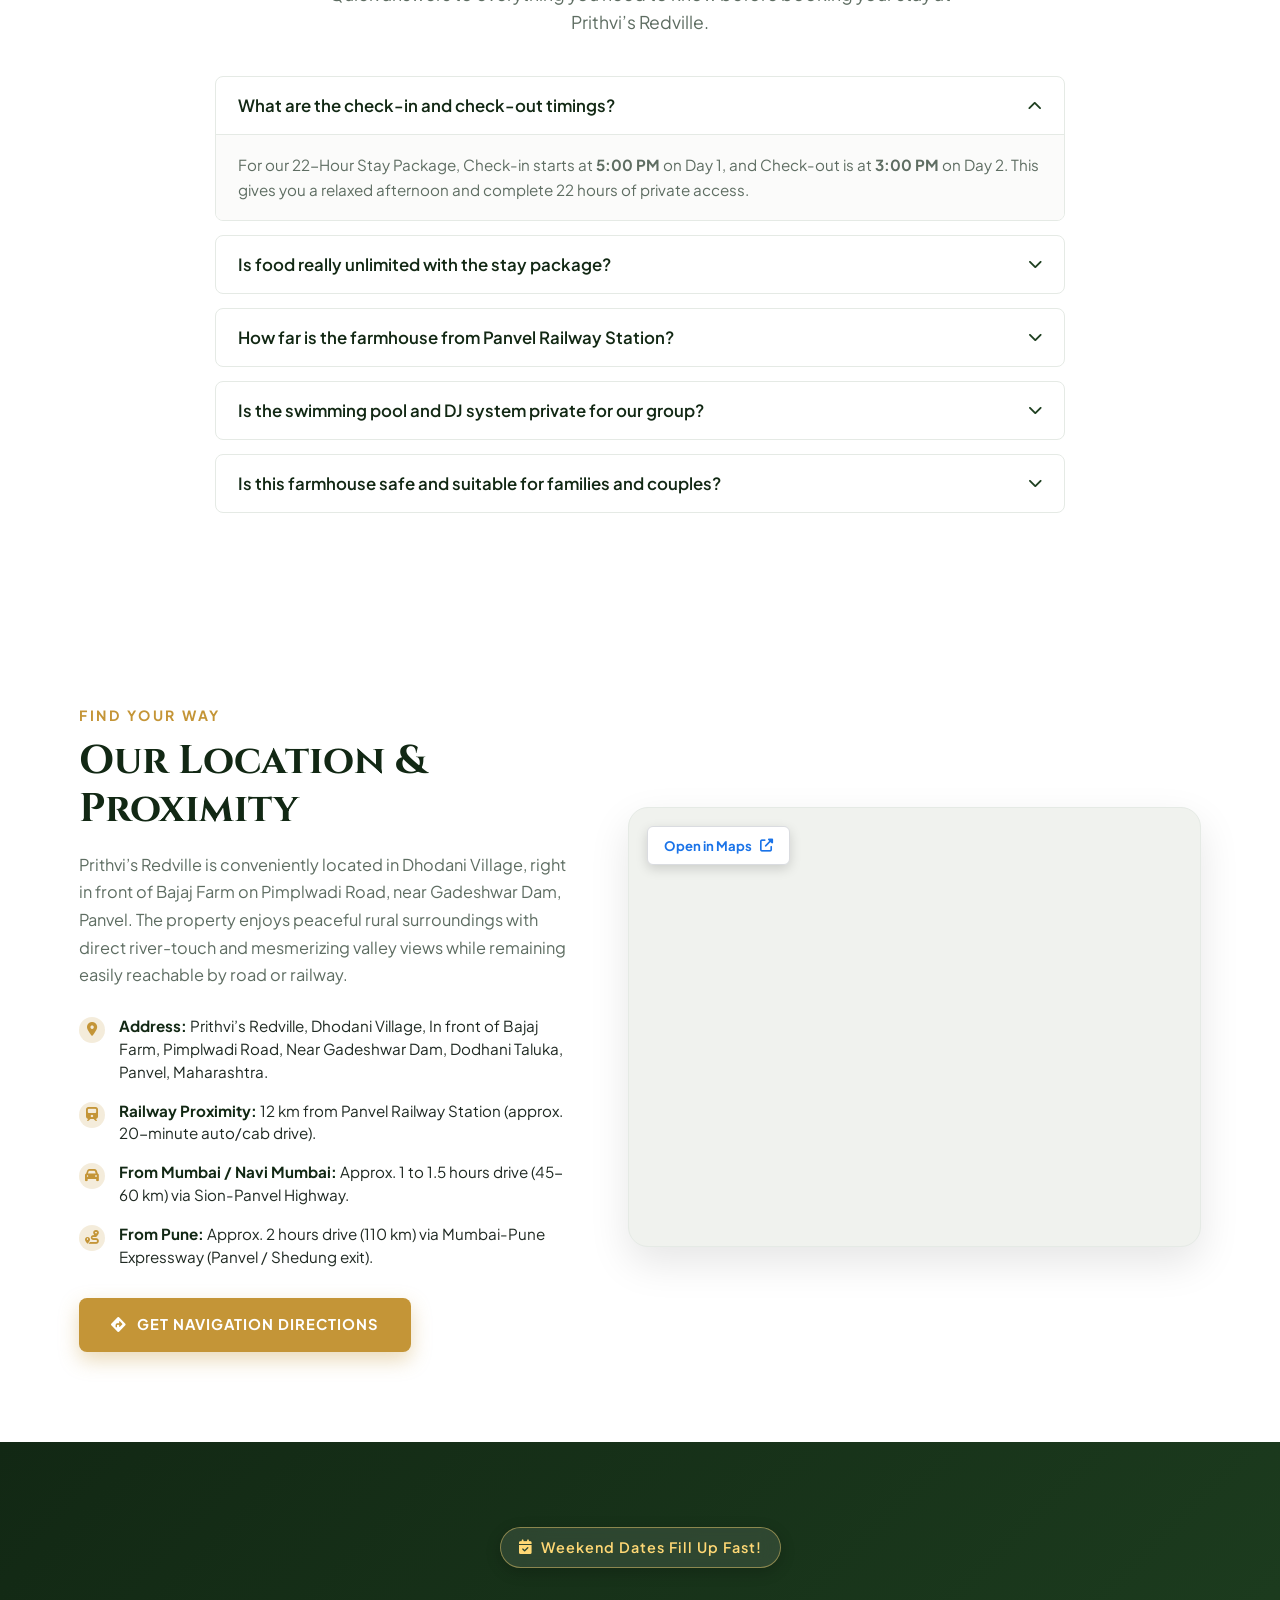
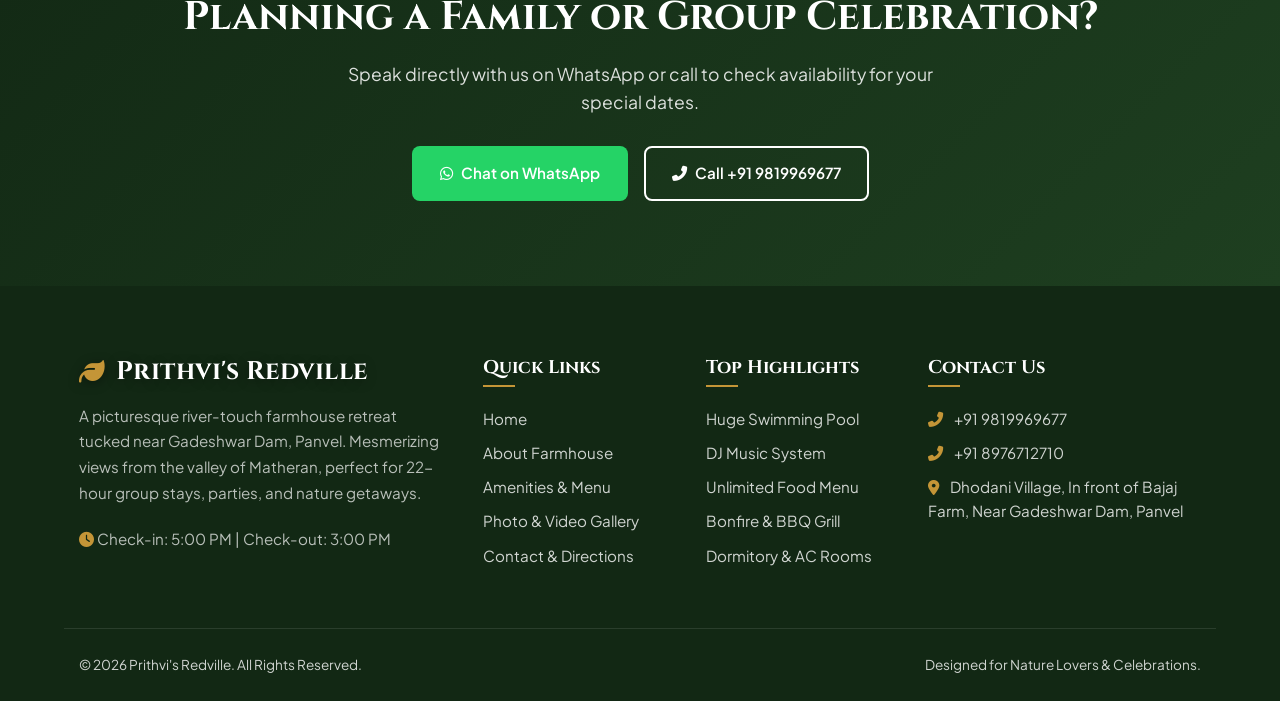
==== commit 281856c5: "Make mobile reviews card compact and refine mobile navbar with sleek Book Now pill and hamburger ico" ====
--- a/index.html
+++ b/index.html
@@ -475,7 +475,7 @@
               <i class="fas fa-star"></i><i class="fas fa-star"></i><i class="fas fa-star"></i><i class="fas fa-star"></i><i class="fas fa-star"></i>
             </div>
             <p class="review-text">
-              "We booked Prithvi’s Redville for my friend's birthday and it was mindblowing! The DJ sound system was high power, pool was huge and very clean. Unlimited Chicken Gravy (rassa) in dinner tasted so authentic. Complete privacy!"
+              "Mindblowing experience for my friend's birthday! High-power DJ setup, huge sparkling pool, and authentic unlimited chicken rassa. 100% private and safe!"
             </p>
             <div class="reviewer-profile">
               <div class="reviewer-avatar">R</div>
@@ -492,7 +492,7 @@
               <i class="fas fa-star"></i><i class="fas fa-star"></i><i class="fas fa-star"></i><i class="fas fa-star"></i><i class="fas fa-star"></i>
             </div>
             <p class="review-text">
-              "Traveled with our extended family of 18 people. The 22-hour duration from 5 PM to 3 PM is so generous! Kids loved the pool and badminton, while elders enjoyed tea by the river touch garden with Matheran valley view. Very safe."
+              "Family getaway of 18 people. The 22-hour duration from 5 PM to 3 PM is so generous! Kids loved the pool, elders enjoyed tea by the river with Matheran valley view."
             </p>
             <div class="reviewer-profile">
               <div class="reviewer-avatar" style="background: var(--accent);">S</div>
@@ -509,7 +509,7 @@
               <i class="fas fa-star"></i><i class="fas fa-star"></i><i class="fas fa-star"></i><i class="fas fa-star"></i><i class="fas fa-star"></i>
             </div>
             <p class="review-text">
-              "Organized our startup corporate team offsite here. The spacious dormitory was very convenient for the team to stay together. Bonfire in the night with barbecue grill created the best bonding memories. Highly recommended!"
+              "Organized our corporate team offsite here. The spacious dormitory kept our team together, and the evening bonfire with barbecue grill created unforgettable bonding memories!"
             </p>
             <div class="reviewer-profile">
               <div class="reviewer-avatar" style="background: #27ae60;">A</div>
@@ -526,7 +526,7 @@
               <i class="fas fa-star"></i><i class="fas fa-star"></i><i class="fas fa-star"></i><i class="fas fa-star"></i><i class="fas fa-star"></i>
             </div>
             <p class="review-text">
-              "Celebrated my parents' 25th anniversary with 15 cousins. The river-touch location is peaceful with zero disturbance. Homemade hot meals were unlimited and served with great warmth. The sunset behind the hills was unforgettable!"
+              "Celebrated parents' 25th anniversary. The peaceful river-touch setting, unlimited delicious home-style meals, and sunset over the hills made it truly special."
             </p>
             <div class="reviewer-profile">
               <div class="reviewer-avatar" style="background: #8e44ad;">P</div>
--- a/style.css
+++ b/style.css
@@ -1940,15 +1940,61 @@
   .top-bar {
     display: none;
   }
+
+  /* Compact & Beautiful Mobile Header */
+  .nav-container {
+    padding: 12px 16px;
+  }
+  .brand-logo {
+    font-size: 1.25rem;
+    gap: 8px;
+  }
+  .brand-icon {
+    width: 32px;
+    height: 32px;
+    font-size: 0.95rem;
+  }
+  .nav-cta {
+    gap: 8px;
+  }
+  .nav-cta .btn-whatsapp {
+    padding: 7px 13px;
+    font-size: 0.8rem;
+    font-weight: 600;
+    border-radius: 50px;
+    white-space: nowrap;
+    gap: 5px;
+    box-shadow: 0 3px 10px rgba(37, 211, 102, 0.3);
+  }
+  .nav-cta .btn-whatsapp i {
+    font-size: 0.9rem;
+  }
   .menu-toggle {
-    display: block;
-  }
+    display: flex;
+    align-items: center;
+    justify-content: center;
+    width: 38px;
+    height: 38px;
+    border-radius: 8px;
+    font-size: 1.15rem;
+    background: rgba(30, 63, 32, 0.08);
+    color: var(--primary-dark);
+    border: 1px solid rgba(30, 63, 32, 0.12);
+    cursor: pointer;
+    transition: all 0.25s ease;
+  }
+  .site-header:not(.scrolled) .menu-toggle {
+    background: rgba(255, 255, 255, 0.18);
+    color: #ffffff;
+    border-color: rgba(255, 255, 255, 0.3);
+  }
+
   .nav-links {
     position: fixed;
-    top: 70px;
+    top: 62px;
     left: -100%;
     width: 100%;
-    height: calc(100vh - 70px);
+    height: calc(100vh - 62px);
     background: #ffffff;
     flex-direction: column;
     padding: 30px;
@@ -1993,13 +2039,17 @@
     border-radius: var(--radius-sm);
   }
 
-  /* Mobile Google Reviews Horizontal Carousel */
+  /* Mobile Google Reviews Compact Horizontal Carousel */
   .google-badge-container {
-    padding: 10px 18px;
-    border-radius: 20px;
+    padding: 8px 18px;
+    border-radius: 30px;
     gap: 8px;
     width: auto;
     max-width: 100%;
+    margin-bottom: 20px;
+  }
+  .google-stars {
+    font-size: 0.95rem;
   }
 
   .reviews-carousel-wrapper {
@@ -2012,8 +2062,8 @@
     overflow-x: auto;
     scroll-snap-type: x mandatory;
     -webkit-overflow-scrolling: touch;
-    gap: 16px;
-    padding: 10px 20px 20px;
+    gap: 14px;
+    padding: 4px 18px 16px;
     scrollbar-width: none;
   }
 
@@ -2022,28 +2072,66 @@
   }
 
   .review-card {
-    flex: 0 0 85%;
-    min-width: 85%;
-    max-width: 85%;
+    flex: 0 0 78%;
+    min-width: 78%;
+    max-width: 78%;
     scroll-snap-align: center;
     border-radius: var(--radius-md);
-    box-shadow: 0 6px 20px rgba(18, 40, 20, 0.08);
+    padding: 16px 16px 14px;
+    box-shadow: 0 4px 14px rgba(18, 40, 20, 0.07);
     border: 1px solid var(--border-color);
     text-align: left;
+    display: flex;
+    flex-direction: column;
+    justify-content: space-between;
+  }
+
+  .review-stars {
+    margin-bottom: 8px;
+    font-size: 0.82rem;
+  }
+
+  .review-text {
+    font-size: 0.86rem;
+    line-height: 1.48;
+    margin-bottom: 12px;
+    font-style: italic;
+  }
+
+  .reviewer-profile {
+    gap: 10px;
+    padding-top: 10px;
+    border-top: 1px solid rgba(0, 0, 0, 0.06);
+  }
+
+  .reviewer-avatar {
+    width: 32px;
+    height: 32px;
+    font-size: 0.85rem;
+    flex-shrink: 0;
+  }
+
+  .reviewer-info h5 {
+    font-size: 0.86rem;
+    margin-bottom: 1px;
+  }
+
+  .reviewer-info span {
+    font-size: 0.74rem;
   }
 
   .reviews-carousel-dots {
     display: flex;
     align-items: center;
     justify-content: center;
-    gap: 8px;
-    margin-top: 5px;
-    margin-bottom: 8px;
+    gap: 6px;
+    margin-top: 4px;
+    margin-bottom: 6px;
   }
 
   .review-dot {
-    width: 8px;
-    height: 8px;
+    width: 7px;
+    height: 7px;
     border-radius: 50%;
     background: #d4ded5;
     transition: all 0.3s ease;
@@ -2051,7 +2139,7 @@
   }
 
   .review-dot.active {
-    width: 24px;
+    width: 20px;
     border-radius: 10px;
     background: var(--primary);
   }
@@ -2061,9 +2149,9 @@
     align-items: center;
     justify-content: center;
     gap: 6px;
-    font-size: 0.82rem;
+    font-size: 0.78rem;
     color: var(--text-muted);
-    margin-bottom: 10px;
+    margin-bottom: 6px;
   }
 }
 
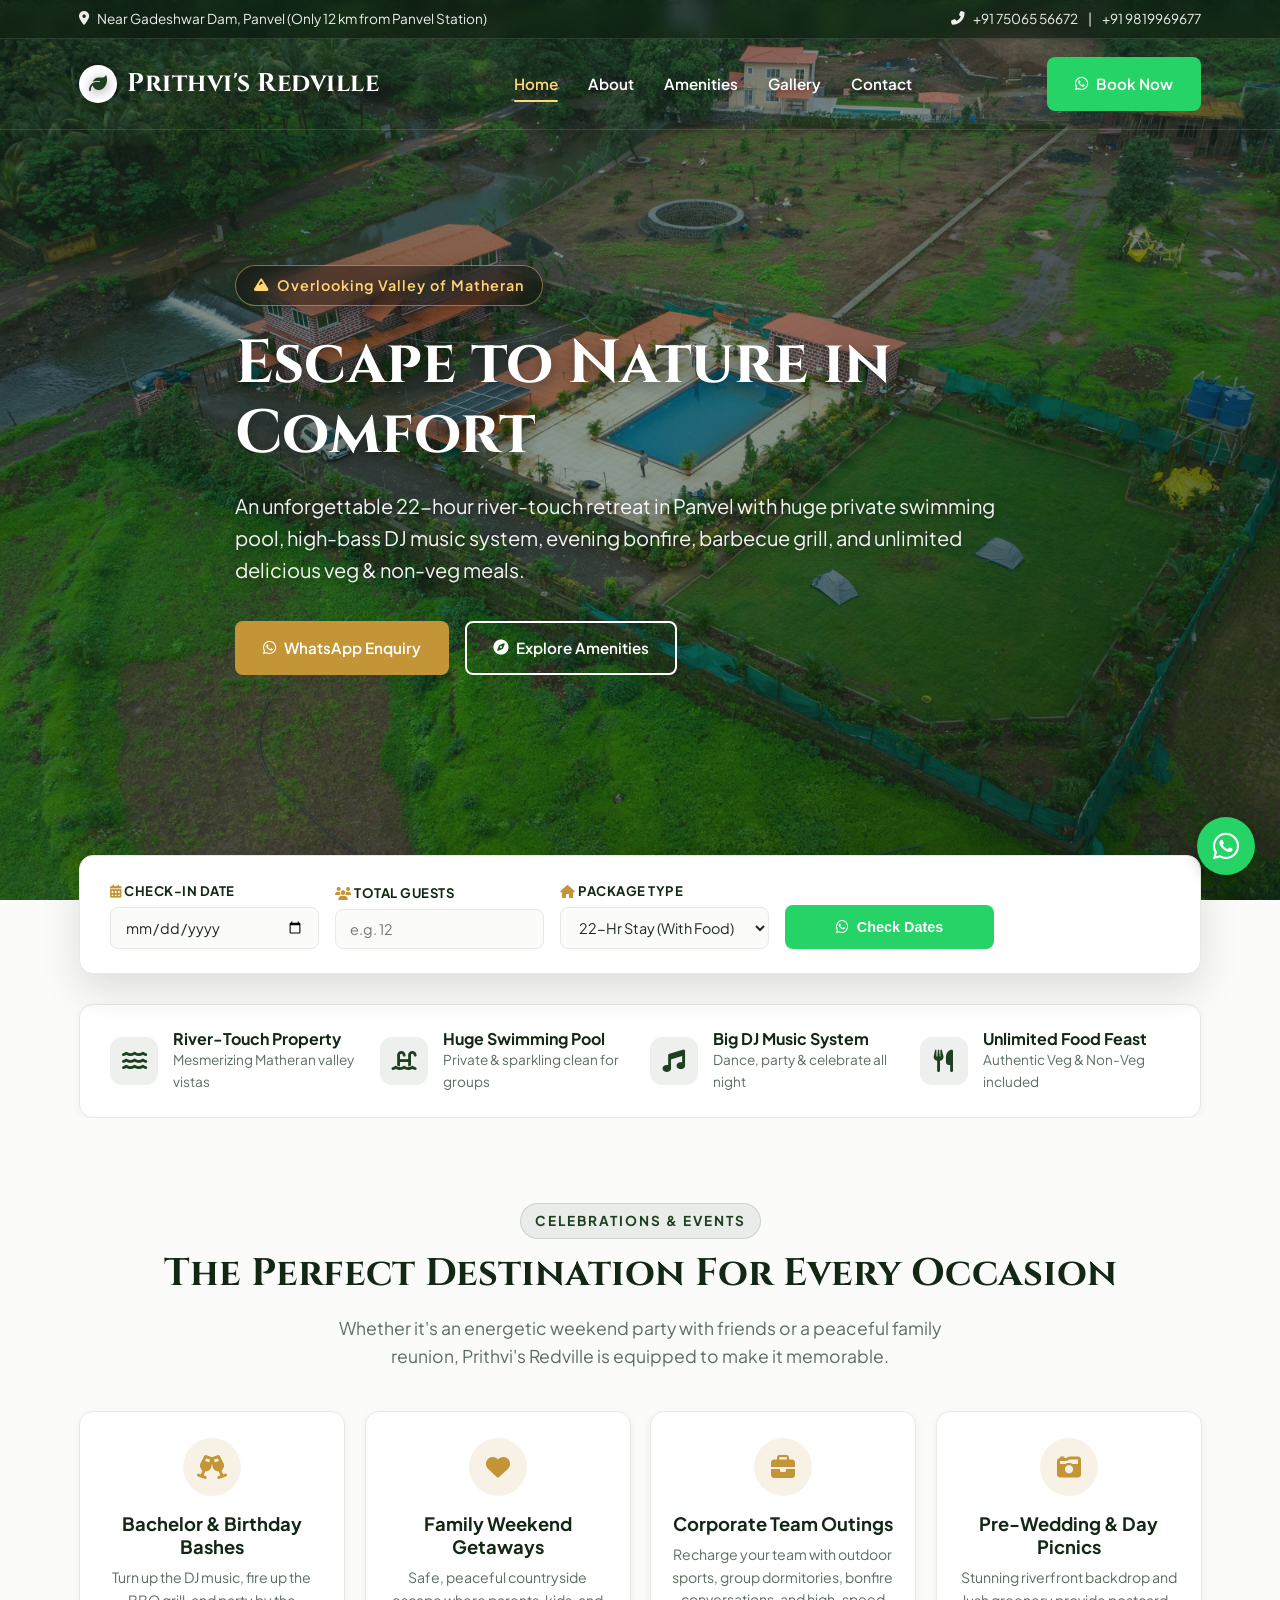
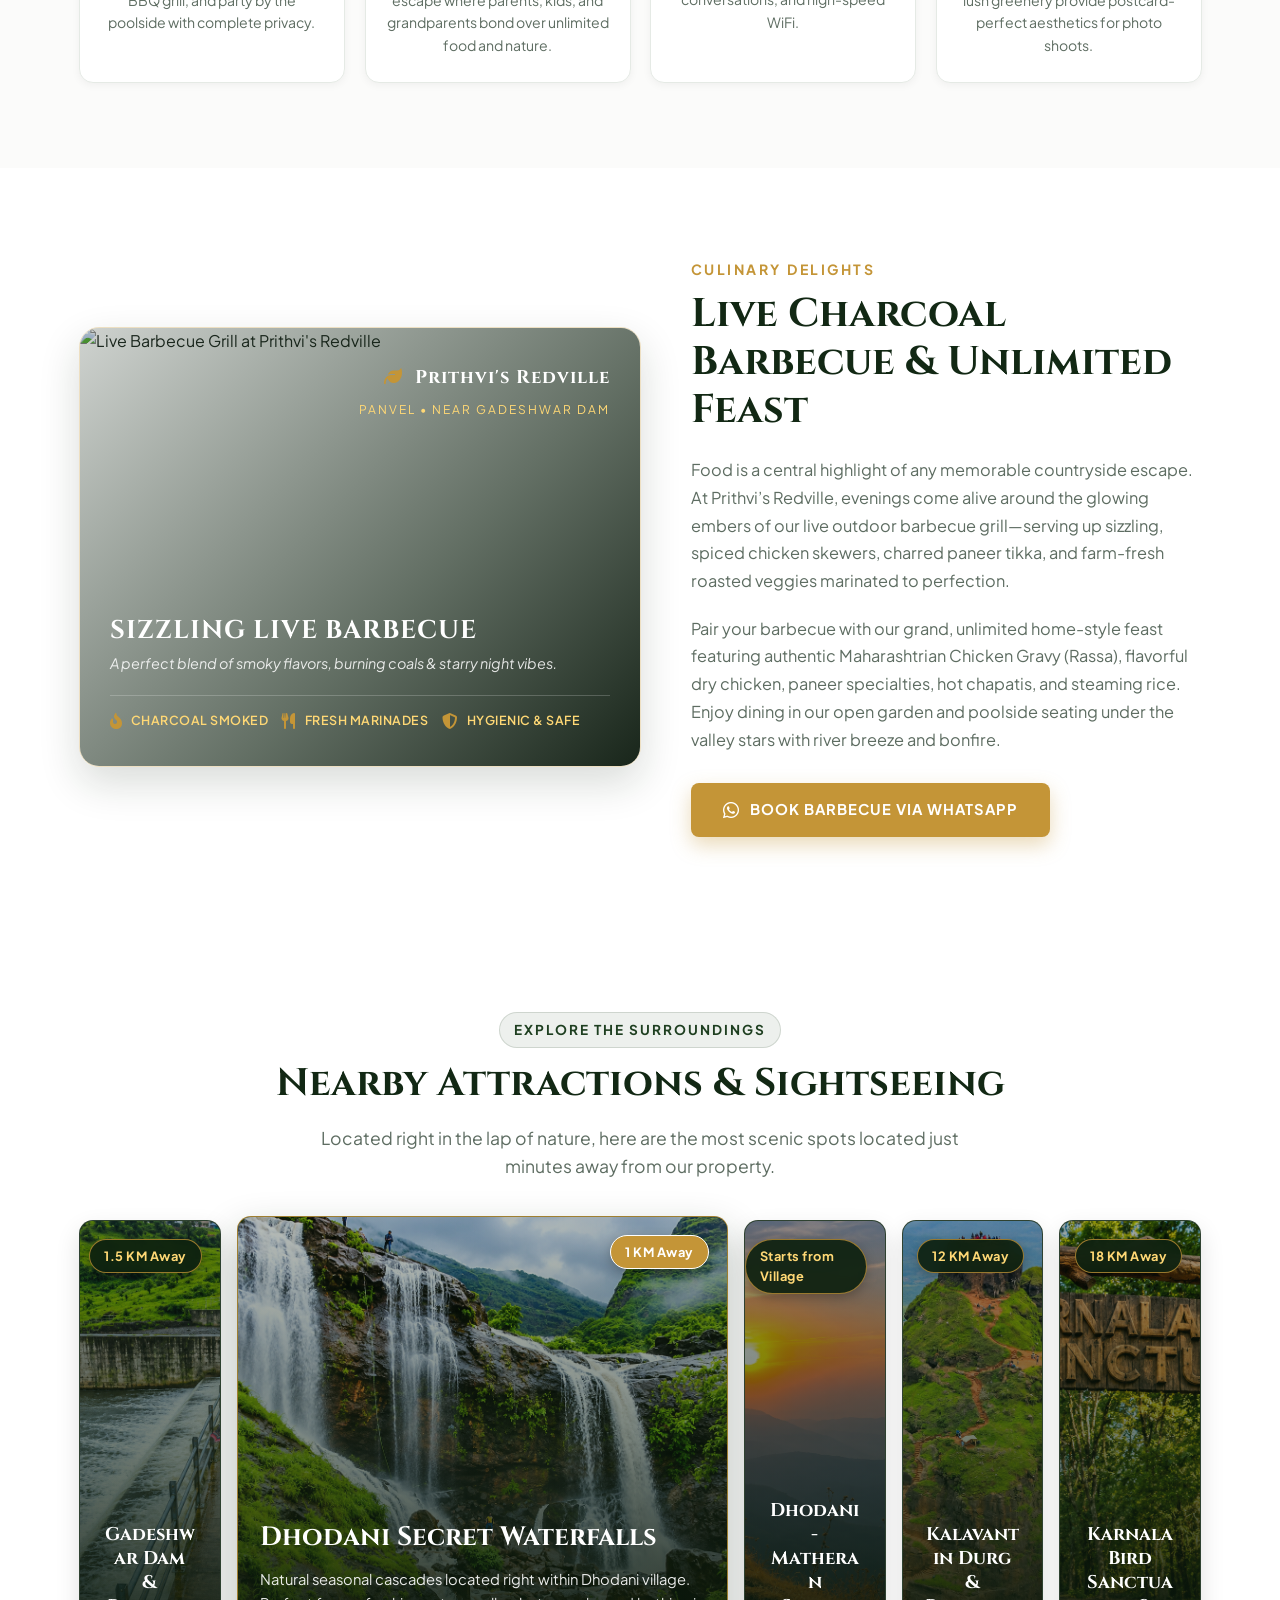
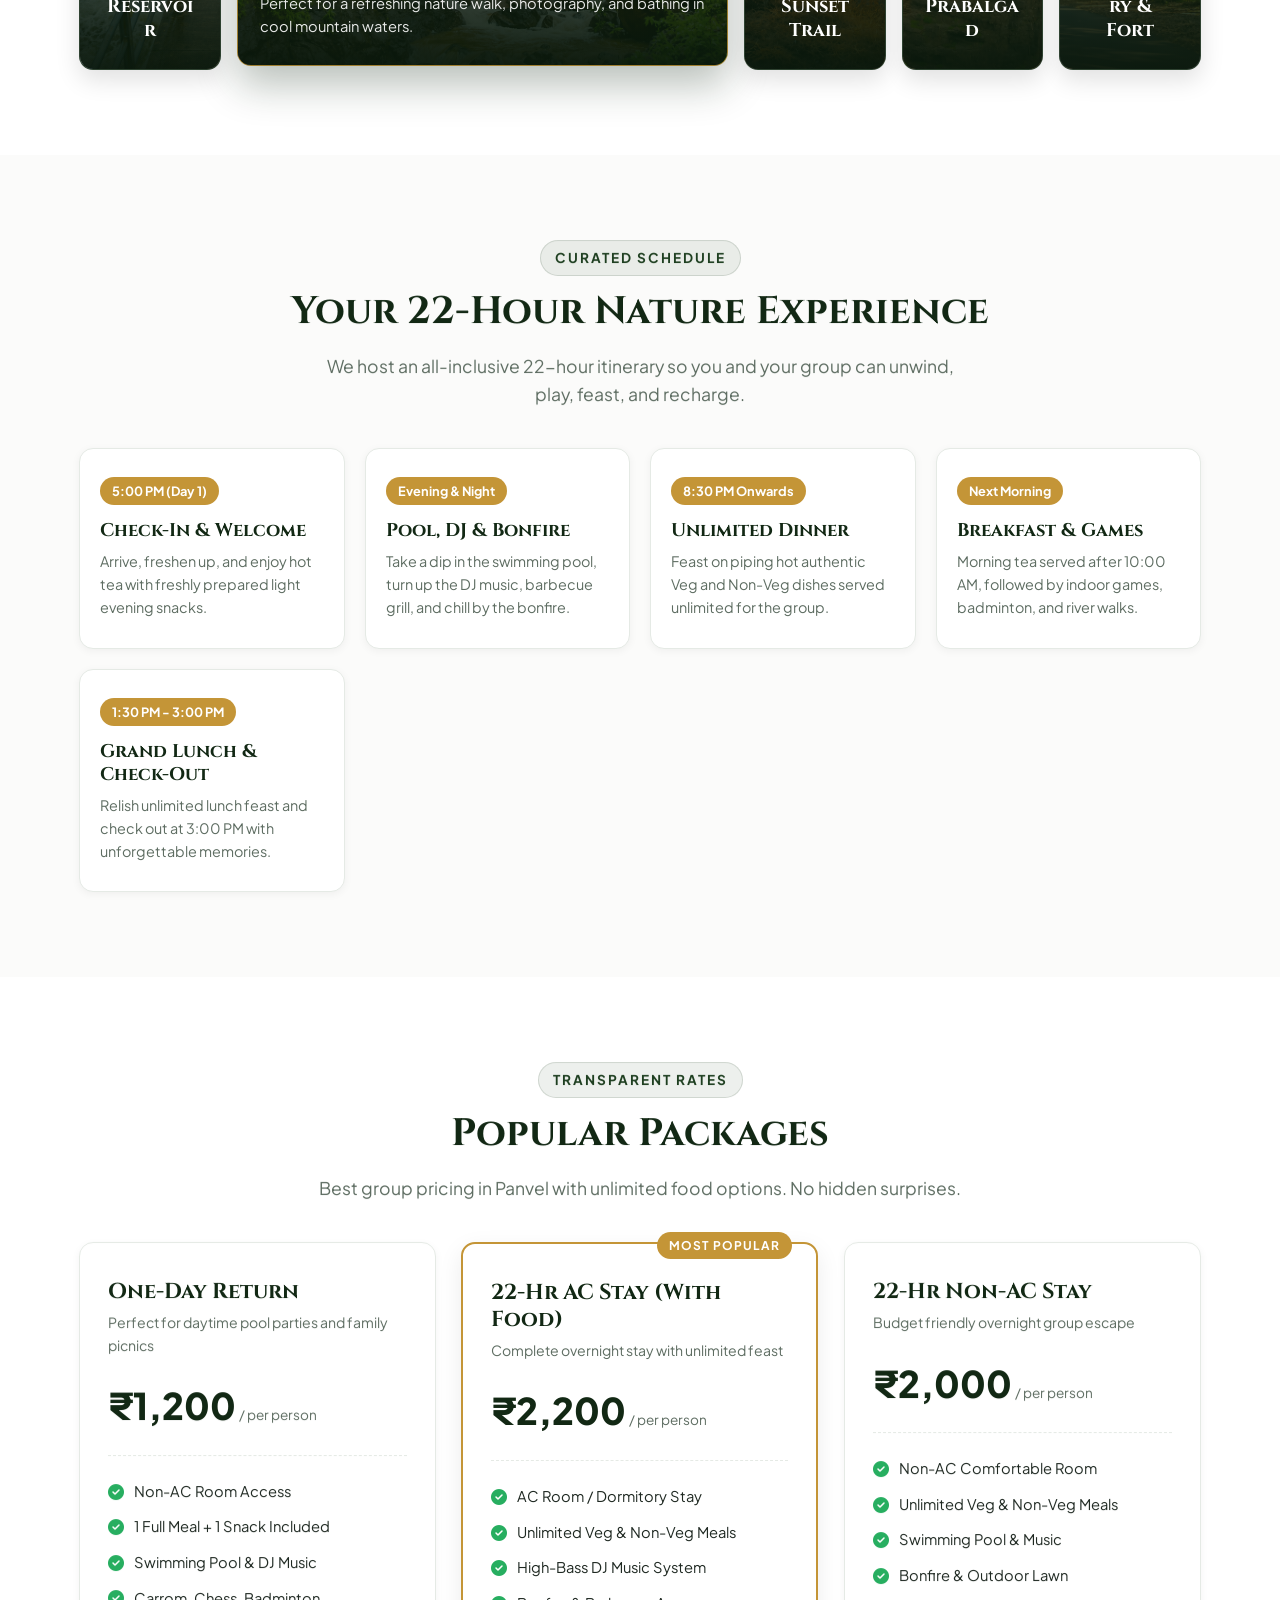
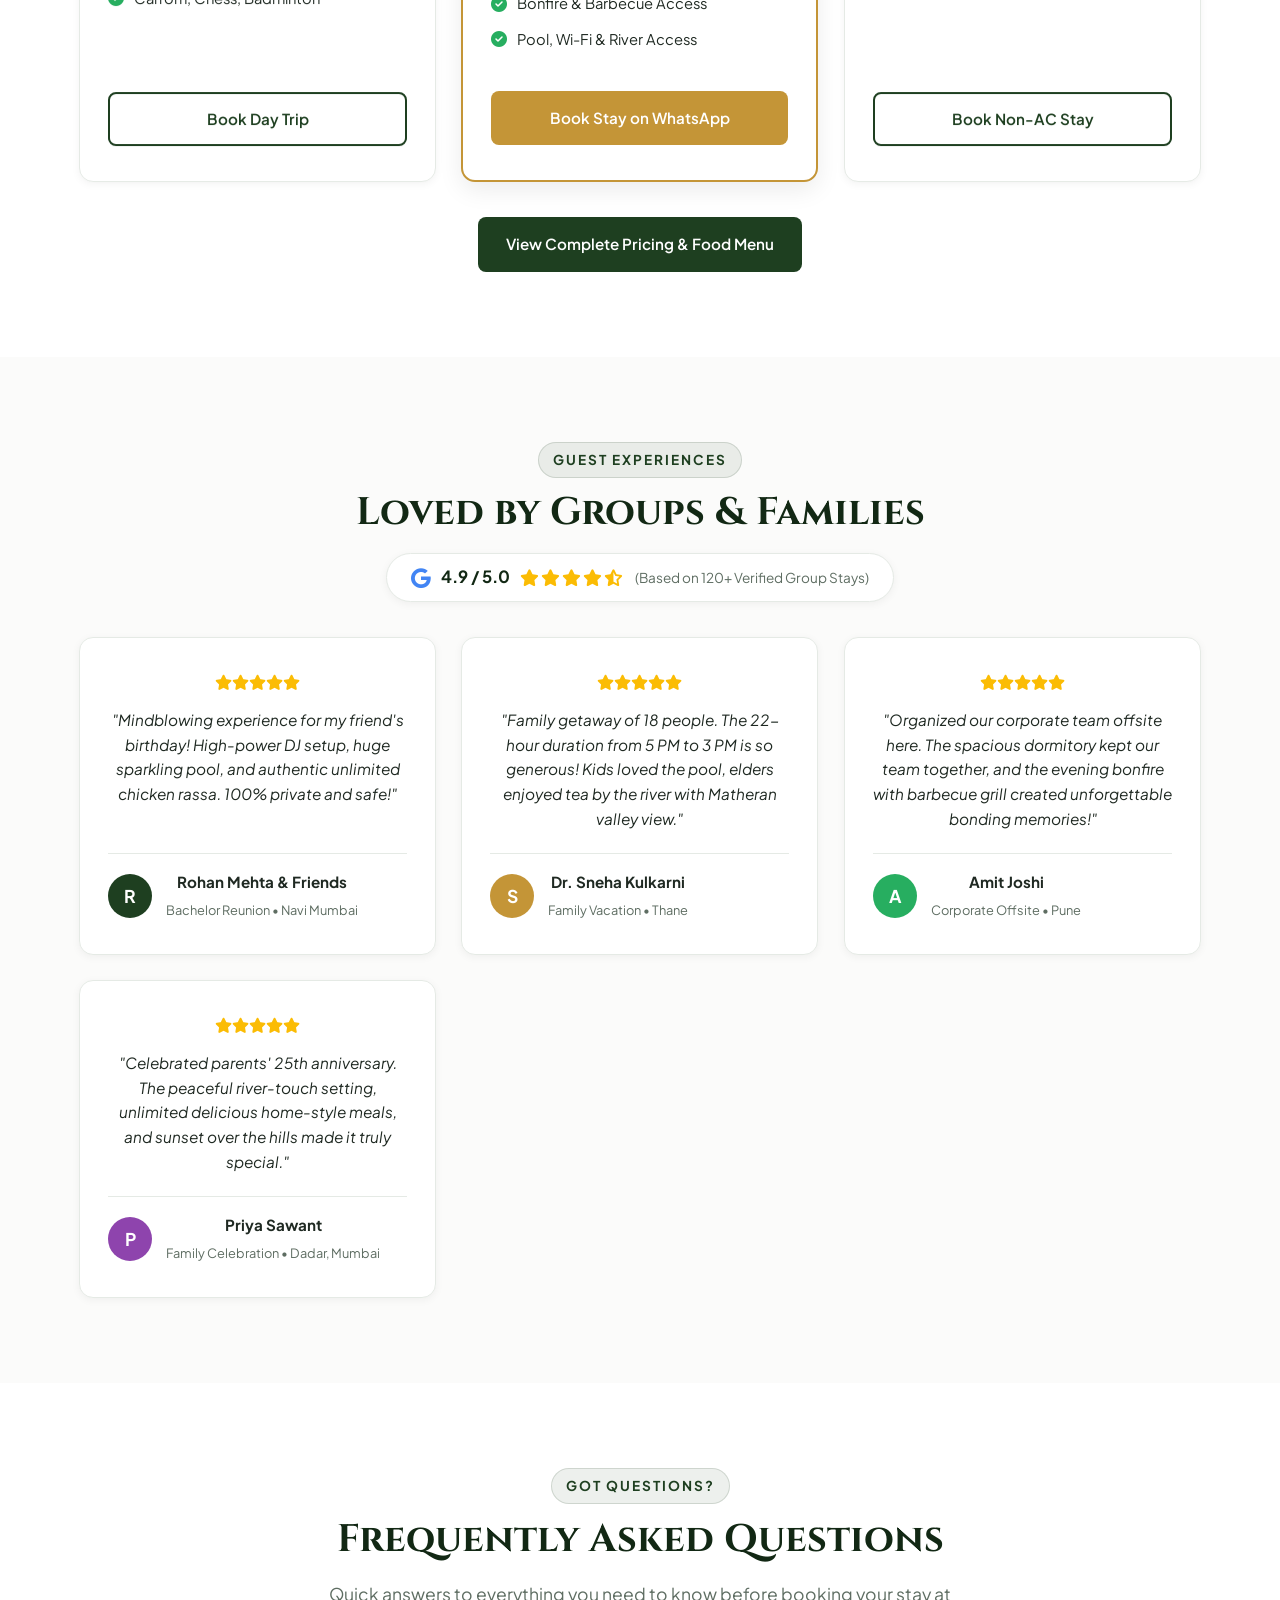
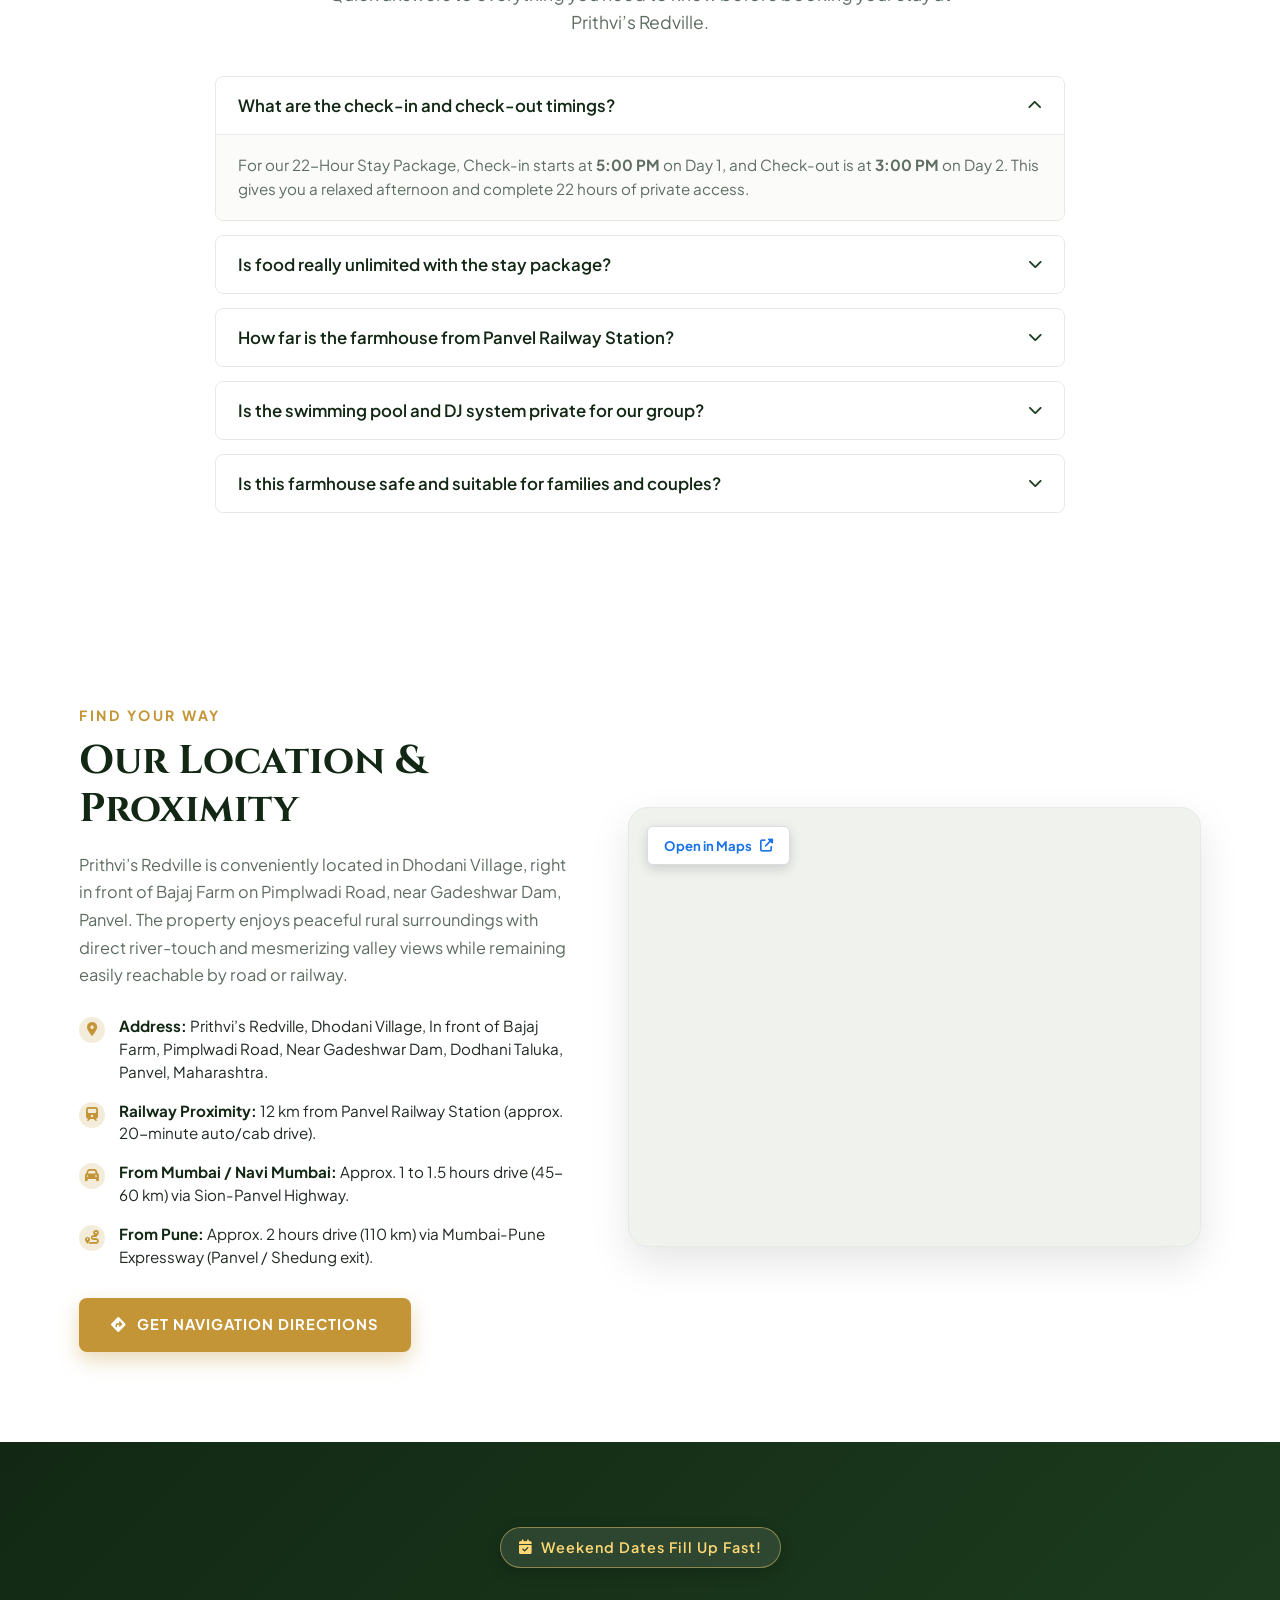
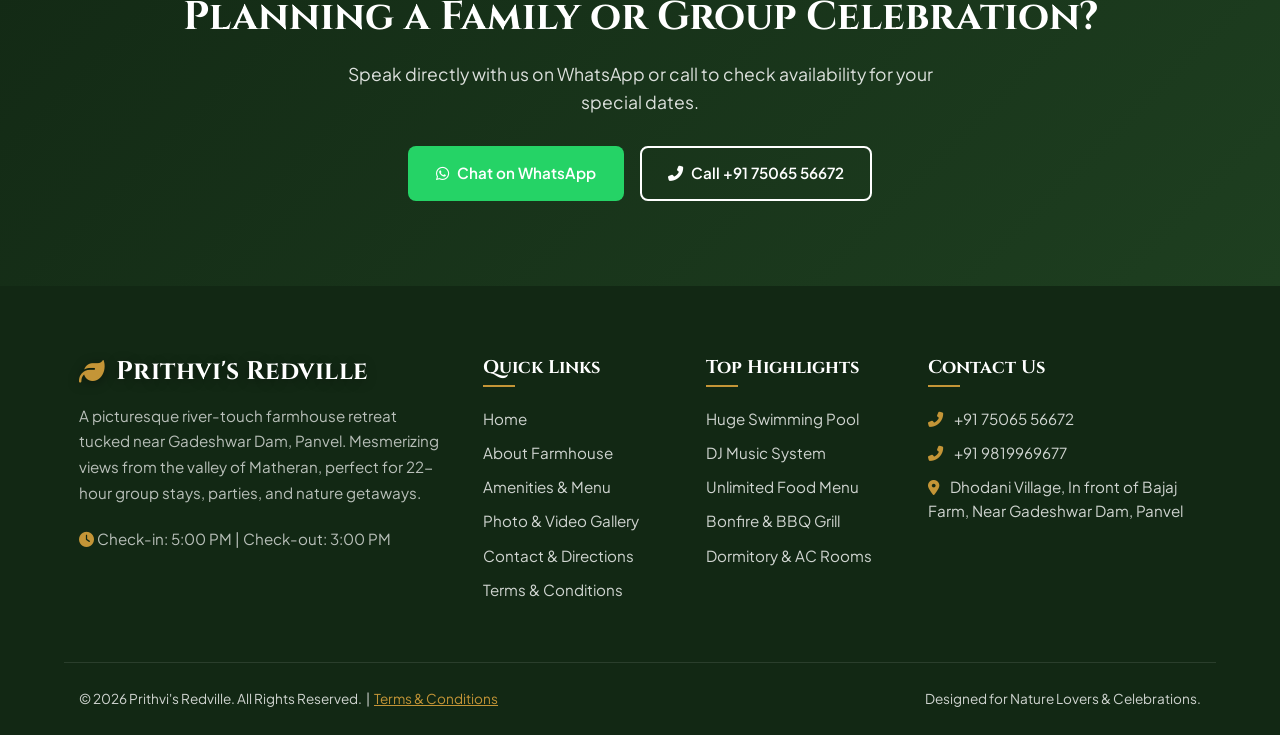
==== commit 43e40182: "Update food menu, morning breakfast timings, add Google review showcase, live Google Map embed, crea" ====
--- a/index.html
+++ b/index.html
@@ -27,7 +27,7 @@
         </div>
         <div class="top-bar-item">
           <i class="fas fa-phone-alt"></i>
-          <a href="tel:9819969677">+91 9819969677</a> &nbsp;|&nbsp; <a href="tel:8976712710">+91 8976712710</a>
+          <a href="tel:7506556672">+91 75065 56672</a> &nbsp;|&nbsp; <a href="tel:9819969677">+91 9819969677</a>
         </div>
       </div>
     </div>
@@ -49,7 +49,7 @@
         </div>
 
         <div class="nav-cta">
-          <a href="https://wa.me/919819969677?text=Hello%20Prithvi's%20Redville,%20I%20am%20interested%20in%20booking%20a%20getaway." target="_blank" class="btn btn-whatsapp">
+          <a href="https://wa.me/917506556672?text=Hello%20Prithvi's%20Redville,%20I%20am%20interested%20in%20booking%20a%20getaway." target="_blank" class="btn btn-whatsapp">
             <i class="fab fa-whatsapp"></i> Book Now
           </a>
           <button class="menu-toggle" id="menuToggle" aria-label="Toggle menu">
@@ -68,7 +68,7 @@
       <p>An unforgettable 22-hour river-touch retreat in Panvel with huge private swimming pool, high-bass DJ music system, evening bonfire, barbecue grill, and unlimited delicious veg & non-veg meals.</p>
       
       <div class="hero-actions">
-        <a href="https://wa.me/919819969677?text=Hi%20Prithvi's%20Redville,%20please%20share%20availability%20for%20a%20group%20stay." target="_blank" class="btn btn-accent">
+        <a href="https://wa.me/917506556672?text=Hi%20Prithvi's%20Redville,%20please%20share%20availability%20for%20a%20group%20stay." target="_blank" class="btn btn-accent">
           <i class="fab fa-whatsapp"></i> WhatsApp Enquiry
         </a>
         <a href="amenities.html" class="btn btn-outline">
@@ -231,7 +231,7 @@
             Pair your barbecue with our grand, unlimited home-style feast featuring authentic Maharashtrian Chicken Gravy (Rassa), flavorful dry chicken, paneer specialties, hot chapatis, and steaming rice. Enjoy dining in our open garden and poolside seating under the valley stars with river breeze and bonfire.
           </p>
 
-          <a href="https://wa.me/919819969677?text=Hi%20Prithvi's%20Redville,%20I%20want%20to%20enquire%20about%20the%20Barbecue%20and%20Stay%20package." target="_blank" class="btn-culinary">
+          <a href="https://wa.me/917506556672?text=Hi%20Prithvi's%20Redville,%20I%20want%20to%20enquire%20about%20the%20Barbecue%20and%20Stay%20package." target="_blank" class="btn-culinary">
             <i class="fab fa-whatsapp" style="font-size: 1.15rem;"></i> Book Barbecue Via WhatsApp
           </a>
         </div>
@@ -394,7 +394,7 @@
             <li><i class="fas fa-check-circle"></i> Swimming Pool & DJ Music</li>
             <li><i class="fas fa-check-circle"></i> Carrom, Chess, Badminton</li>
           </ul>
-          <a href="https://wa.me/919819969677?text=I%20am%20interested%20in%20One-Day%20Return%20Package." target="_blank" class="btn btn-outline-dark">Book Day Trip</a>
+          <a href="https://wa.me/917506556672?text=I%20am%20interested%20in%20One-Day%20Return%20Package." target="_blank" class="btn btn-outline-dark">Book Day Trip</a>
         </div>
 
         <!-- Card 2 (Popular) -->
@@ -413,7 +413,7 @@
             <li><i class="fas fa-check-circle"></i> Bonfire & Barbecue Access</li>
             <li><i class="fas fa-check-circle"></i> Pool, Wi-Fi & River Access</li>
           </ul>
-          <a href="https://wa.me/919819969677?text=I%20want%20to%20book%2022-Hr%20AC%20Stay%20Package." target="_blank" class="btn btn-accent">Book Stay on WhatsApp</a>
+          <a href="https://wa.me/917506556672?text=I%20want%20to%20book%2022-Hr%20AC%20Stay%20Package." target="_blank" class="btn btn-accent">Book Stay on WhatsApp</a>
         </div>
 
         <!-- Card 3 -->
@@ -430,7 +430,7 @@
             <li><i class="fas fa-check-circle"></i> Swimming Pool & Music</li>
             <li><i class="fas fa-check-circle"></i> Bonfire & Outdoor Lawn</li>
           </ul>
-          <a href="https://wa.me/919819969677?text=I%20want%20to%20book%2022-Hr%20Non-AC%20Stay%20Package." target="_blank" class="btn btn-outline-dark">Book Non-AC Stay</a>
+          <a href="https://wa.me/917506556672?text=I%20want%20to%20book%2022-Hr%20Non-AC%20Stay%20Package." target="_blank" class="btn btn-outline-dark">Book Non-AC Stay</a>
         </div>
       </div>
 
@@ -698,11 +698,11 @@
         Speak directly with us on WhatsApp or call to check availability for your special dates.
       </p>
       <div style="display: flex; gap: 16px; justify-content: center; flex-wrap: wrap;">
-        <a href="https://wa.me/919819969677?text=Hi%20Prithvi's%20Redville,%20I%20want%20to%20enquire%20about%20booking%20dates." target="_blank" class="btn btn-whatsapp">
+        <a href="https://wa.me/917506556672?text=Hi%20Prithvi's%20Redville,%20I%20want%20to%20enquire%20about%20booking%20dates." target="_blank" class="btn btn-whatsapp">
           <i class="fab fa-whatsapp"></i> Chat on WhatsApp
         </a>
-        <a href="tel:9819969677" class="btn btn-outline">
-          <i class="fas fa-phone-alt"></i> Call +91 9819969677
+        <a href="tel:7506556672" class="btn btn-outline">
+          <i class="fas fa-phone-alt"></i> Call +91 75065 56672
         </a>
       </div>
     </div>
@@ -725,6 +725,7 @@
           <li><a href="amenities.html">Amenities & Menu</a></li>
           <li><a href="gallery.html">Photo & Video Gallery</a></li>
           <li><a href="contact.html">Contact & Directions</a></li>
+          <li><a href="terms.html">Terms & Conditions</a></li>
         </ul>
       </div>
 
@@ -742,21 +743,21 @@
       <div>
         <h4 class="footer-title">Contact Us</h4>
         <ul class="footer-links">
+          <li><i class="fas fa-phone-alt" style="color: var(--accent); margin-right: 8px;"></i> <a href="tel:7506556672">+91 75065 56672</a></li>
           <li><i class="fas fa-phone-alt" style="color: var(--accent); margin-right: 8px;"></i> <a href="tel:9819969677">+91 9819969677</a></li>
-          <li><i class="fas fa-phone-alt" style="color: var(--accent); margin-right: 8px;"></i> <a href="tel:8976712710">+91 8976712710</a></li>
           <li><i class="fas fa-map-marker-alt" style="color: var(--accent); margin-right: 8px;"></i> Dhodani Village, In front of Bajaj Farm, Near Gadeshwar Dam, Panvel</li>
         </ul>
       </div>
     </div>
 
     <div class="container footer-bottom">
-      <p>&copy; 2026 Prithvi's Redville. All Rights Reserved.</p>
+      <p>&copy; 2026 Prithvi's Redville. All Rights Reserved. &nbsp;|&nbsp; <a href="terms.html" style="color: var(--accent); text-decoration: underline;">Terms & Conditions</a></p>
       <p>Designed for Nature Lovers & Celebrations.</p>
     </div>
   </footer>
 
   <!-- Floating WhatsApp Icon -->
-  <a href="https://wa.me/919819969677?text=Hello%20Prithvi's%20Redville,%20I%20want%20to%20inquire%20about%20booking." target="_blank" class="floating-whatsapp" aria-label="Chat on WhatsApp">
+  <a href="https://wa.me/917506556672?text=Hello%20Prithvi's%20Redville,%20I%20want%20to%20inquire%20about%20booking." target="_blank" class="floating-whatsapp" aria-label="Chat on WhatsApp">
     <i class="fab fa-whatsapp"></i>
   </a>
 
--- a/style.css
+++ b/style.css
@@ -36,6 +36,25 @@
   max-width: 100%;
 }
 
+/* Top Golden Progress Bar */
+.page-progress-bar {
+  position: fixed;
+  top: 0;
+  left: 0;
+  height: 3px;
+  width: 0%;
+  background: linear-gradient(90deg, #c49537, #ffd875, #25d366);
+  z-index: 100000;
+  transition: width 0.35s cubic-bezier(0.16, 1, 0.3, 1), opacity 0.3s ease;
+  pointer-events: none;
+  box-shadow: 0 0 10px rgba(196, 149, 55, 0.7);
+}
+
+.page-progress-bar.finished {
+  width: 100%;
+  opacity: 0;
+}
+
 body {
   font-family: var(--font-body);
   background-color: var(--bg-light);
@@ -44,6 +63,66 @@
   overflow-x: hidden;
   max-width: 100%;
   position: relative;
+  opacity: 0;
+  transition: opacity 0.35s cubic-bezier(0.16, 1, 0.3, 1);
+}
+
+body.page-loaded {
+  opacity: 1;
+}
+
+body.page-exiting {
+  opacity: 0;
+  transition: opacity 0.22s ease;
+}
+
+/* ========================================================
+   SCROLL-DRIVEN REVEAL ANIMATIONS
+   ======================================================== */
+.reveal {
+  opacity: 0;
+  transform: translateY(28px);
+  transition: opacity 0.7s cubic-bezier(0.16, 1, 0.3, 1), transform 0.7s cubic-bezier(0.16, 1, 0.3, 1);
+  will-change: opacity, transform;
+}
+
+.reveal.revealed {
+  opacity: 1;
+  transform: translateY(0);
+}
+
+.reveal-scale {
+  opacity: 0;
+  transform: scale(0.94);
+  transition: opacity 0.75s cubic-bezier(0.16, 1, 0.3, 1), transform 0.75s cubic-bezier(0.16, 1, 0.3, 1);
+  will-change: opacity, transform;
+}
+
+.reveal-scale.revealed {
+  opacity: 1;
+  transform: scale(1);
+}
+
+/* Staggered Delays for Grid Children */
+.reveal-delay-1 { transition-delay: 0.08s; }
+.reveal-delay-2 { transition-delay: 0.16s; }
+.reveal-delay-3 { transition-delay: 0.24s; }
+.reveal-delay-4 { transition-delay: 0.32s; }
+.reveal-delay-5 { transition-delay: 0.40s; }
+
+/* Reduced Motion Preference */
+@media (prefers-reduced-motion: reduce) {
+  body {
+    opacity: 1 !important;
+    transform: none !important;
+    transition: none !important;
+  }
+  .reveal,
+  .reveal-scale {
+    opacity: 1 !important;
+    transform: none !important;
+    transition: none !important;
+  }
 }
 
 h1, h2, h3, h4, h5, p, span, a {
@@ -1899,6 +1978,18 @@
 }
 
 /* Floating WhatsApp Button */
+@keyframes pulseAura {
+  0% {
+    box-shadow: 0 4px 15px rgba(0, 0, 0, 0.25), 0 0 0 0 rgba(37, 211, 102, 0.65);
+  }
+  70% {
+    box-shadow: 0 4px 15px rgba(0, 0, 0, 0.25), 0 0 0 15px rgba(37, 211, 102, 0);
+  }
+  100% {
+    box-shadow: 0 4px 15px rgba(0, 0, 0, 0.25), 0 0 0 0 rgba(37, 211, 102, 0);
+  }
+}
+
 .floating-whatsapp {
   position: fixed;
   bottom: 25px;
@@ -1915,6 +2006,7 @@
   box-shadow: 0 4px 15px rgba(0, 0, 0, 0.25);
   z-index: 9999;
   transition: var(--transition);
+  animation: pulseAura 2.6s infinite;
 }
 
 .floating-whatsapp:hover {
@@ -2499,17 +2591,26 @@
    ======================================================== */
 .lightbox-modal {
   position: fixed;
+  top: 0;
+  left: 0;
+  right: 0;
+  bottom: 0;
+  width: 100vw;
+  width: 100%;
+  height: 100vh;
+  height: 100dvh;
   inset: 0;
   background: rgba(8, 18, 10, 0.96);
   backdrop-filter: blur(16px);
   -webkit-backdrop-filter: blur(16px);
-  z-index: 10000;
+  z-index: 99999;
   display: flex;
   flex-direction: column;
   opacity: 0;
   pointer-events: none;
   transition: opacity 0.3s ease;
   padding: 16px 24px;
+  box-sizing: border-box;
 }
 
 .lightbox-modal.active {
@@ -2526,6 +2627,7 @@
   margin: 0 auto;
   padding: 6px 0;
   color: #ffffff;
+  flex-shrink: 0;
 }
 
 .lightbox-counter {
@@ -2577,6 +2679,7 @@
   width: 100%;
   margin: 0 auto;
   overflow: hidden;
+  min-height: 0; /* Crucial for flex child shrink */
 }
 
 .lightbox-media-container {
@@ -2585,24 +2688,42 @@
   display: flex;
   align-items: center;
   justify-content: center;
+  position: relative;
 }
 
 .lightbox-media-container img {
   max-width: 100%;
   max-height: 74vh;
+  width: auto;
+  height: auto;
   object-fit: contain;
   border-radius: 10px;
   box-shadow: 0 16px 50px rgba(0, 0, 0, 0.6);
   user-select: none;
+  animation: lightboxMediaIn 0.25s cubic-bezier(0.16, 1, 0.3, 1);
 }
 
 .lightbox-media-container video {
   max-width: 100%;
   max-height: 74vh;
+  width: auto;
+  height: auto;
   border-radius: 10px;
   box-shadow: 0 16px 50px rgba(0, 0, 0, 0.6);
   outline: none;
   background: #000000;
+  animation: lightboxMediaIn 0.25s cubic-bezier(0.16, 1, 0.3, 1);
+}
+
+@keyframes lightboxMediaIn {
+  from {
+    opacity: 0;
+    transform: scale(0.96);
+  }
+  to {
+    opacity: 1;
+    transform: scale(1);
+  }
 }
 
 .lightbox-arrow {
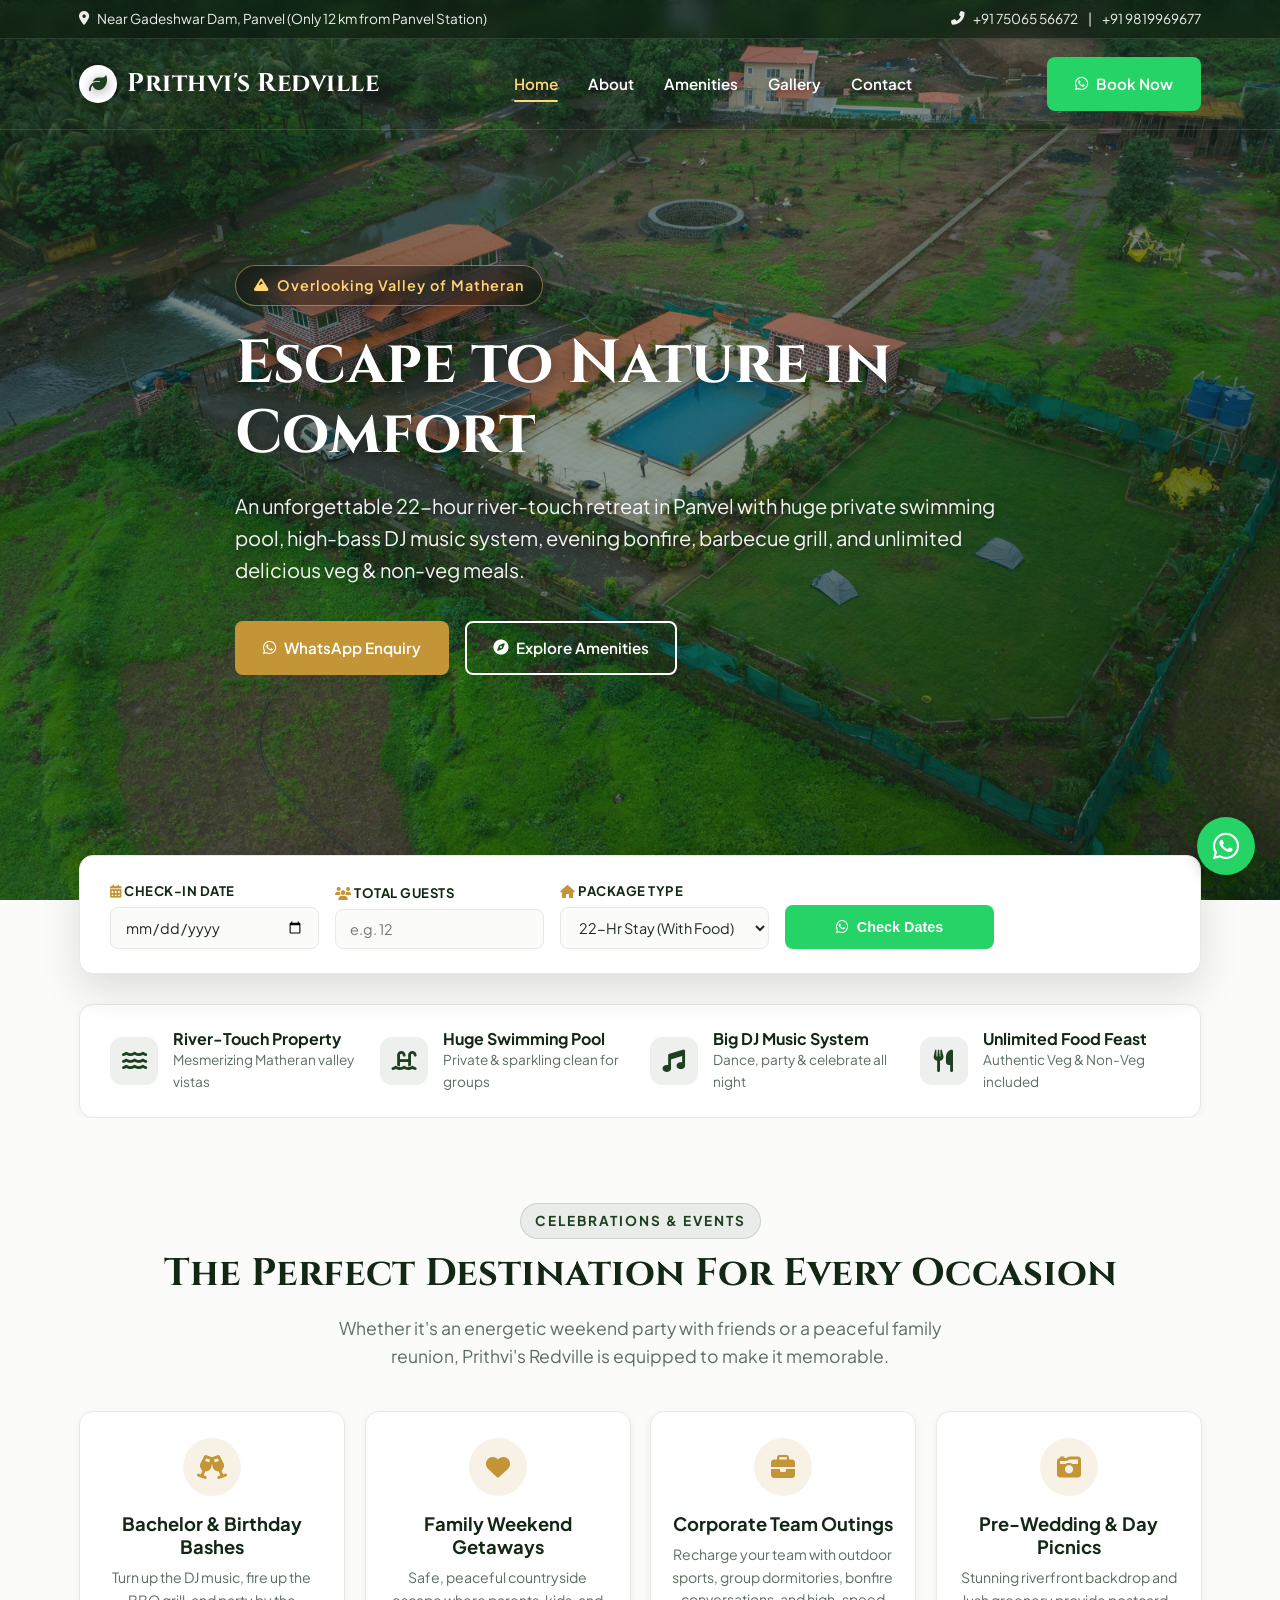
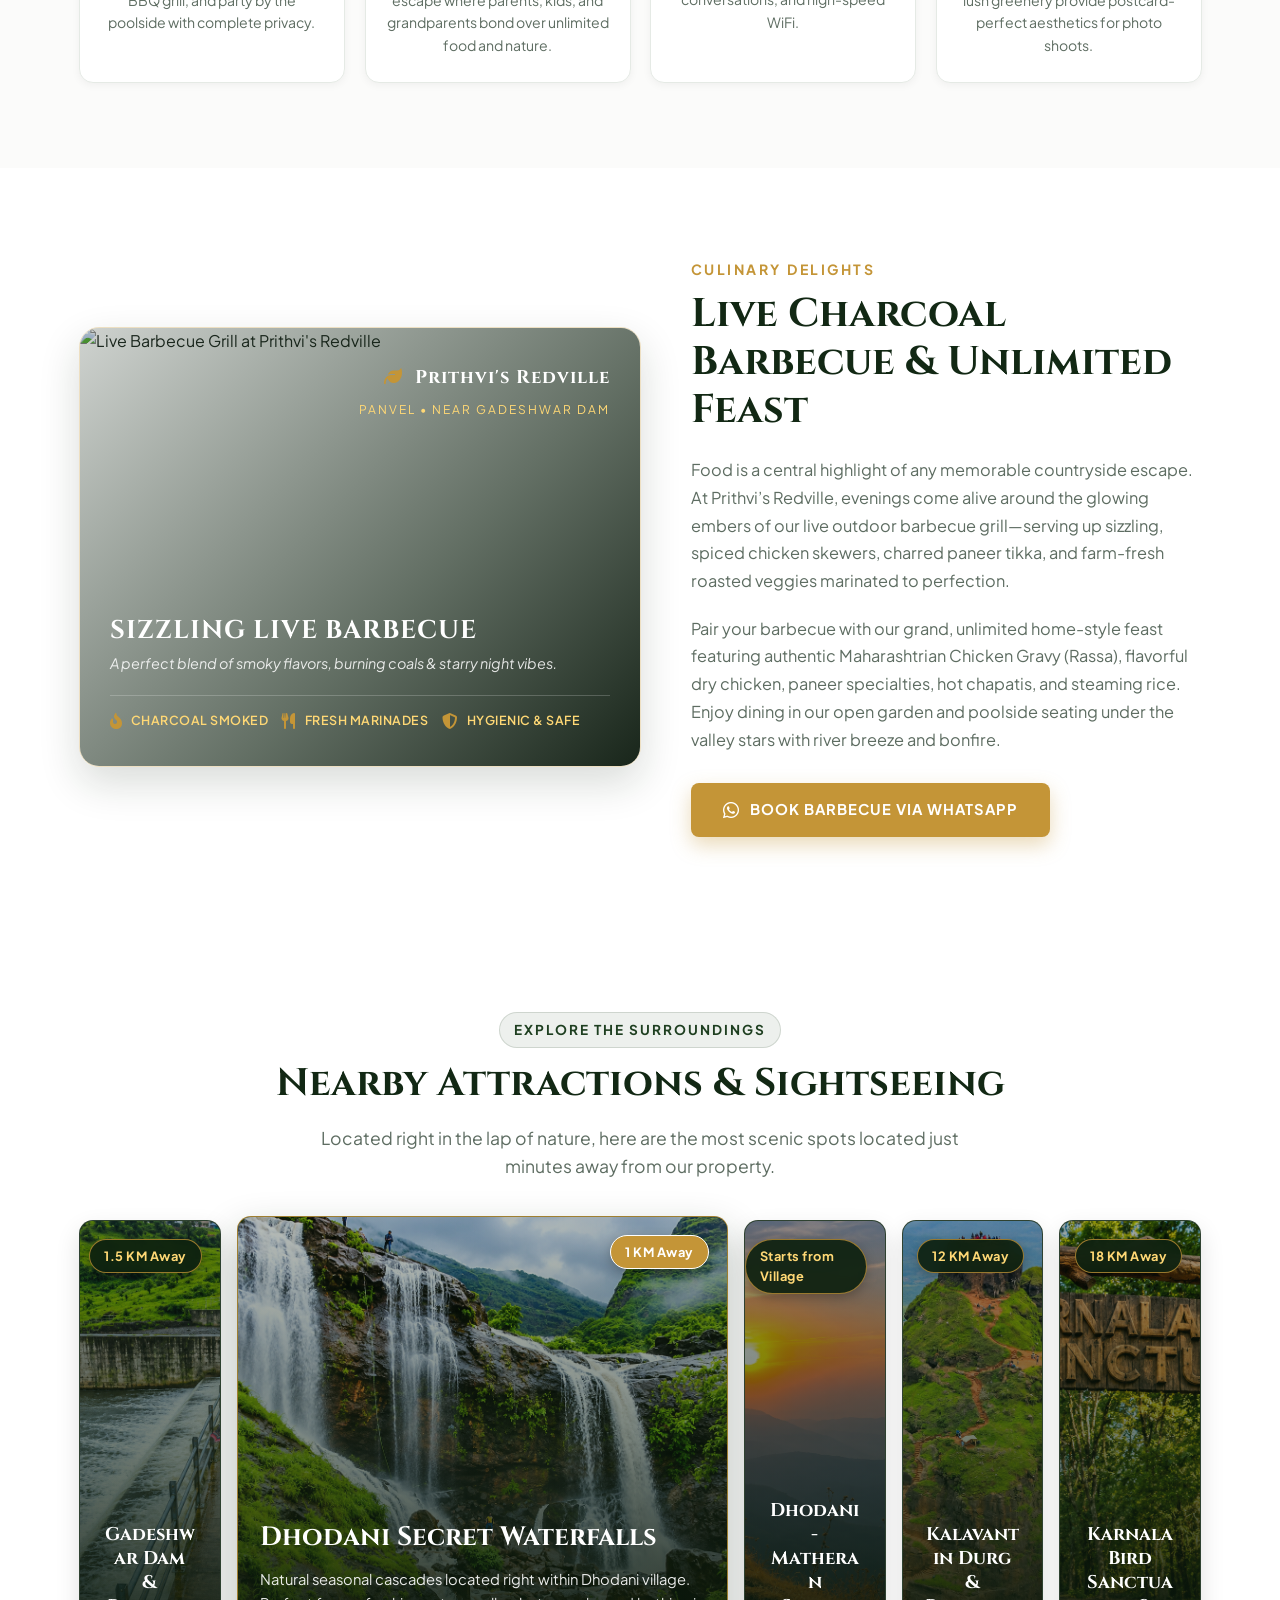
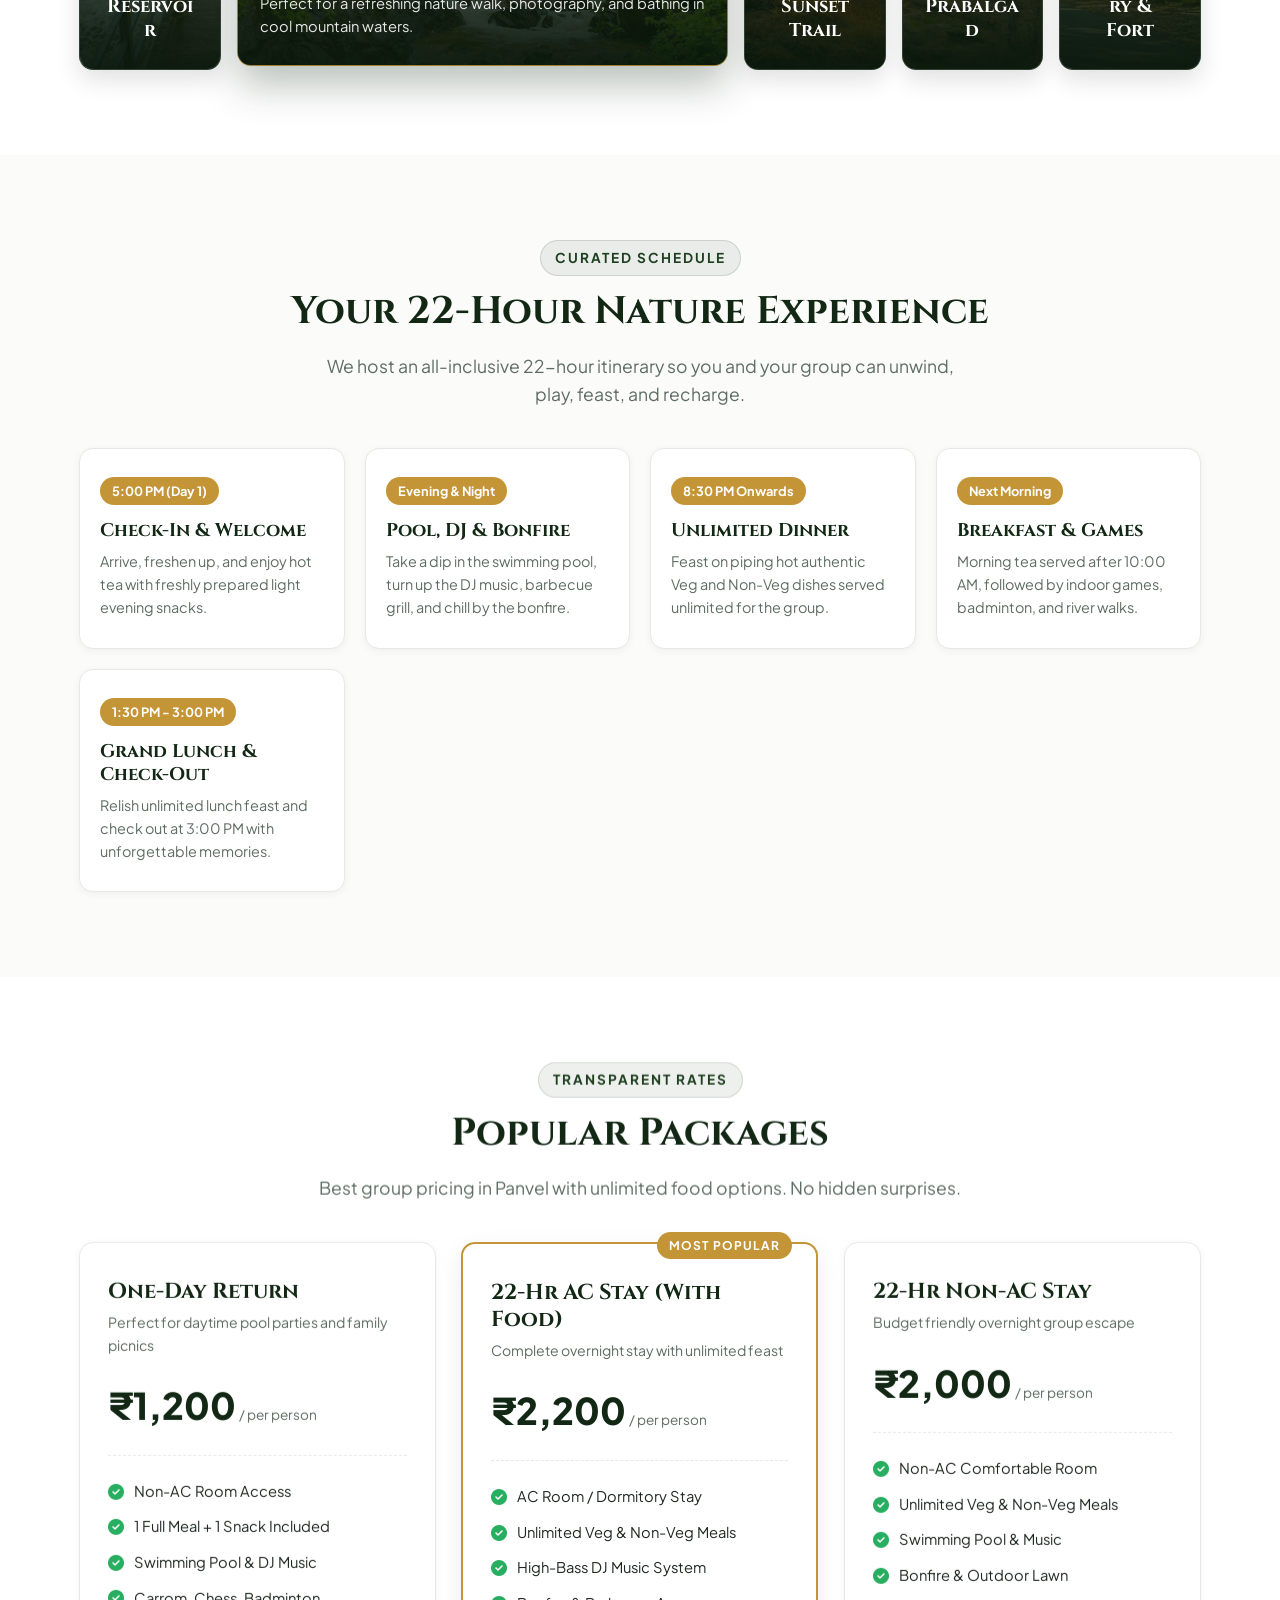
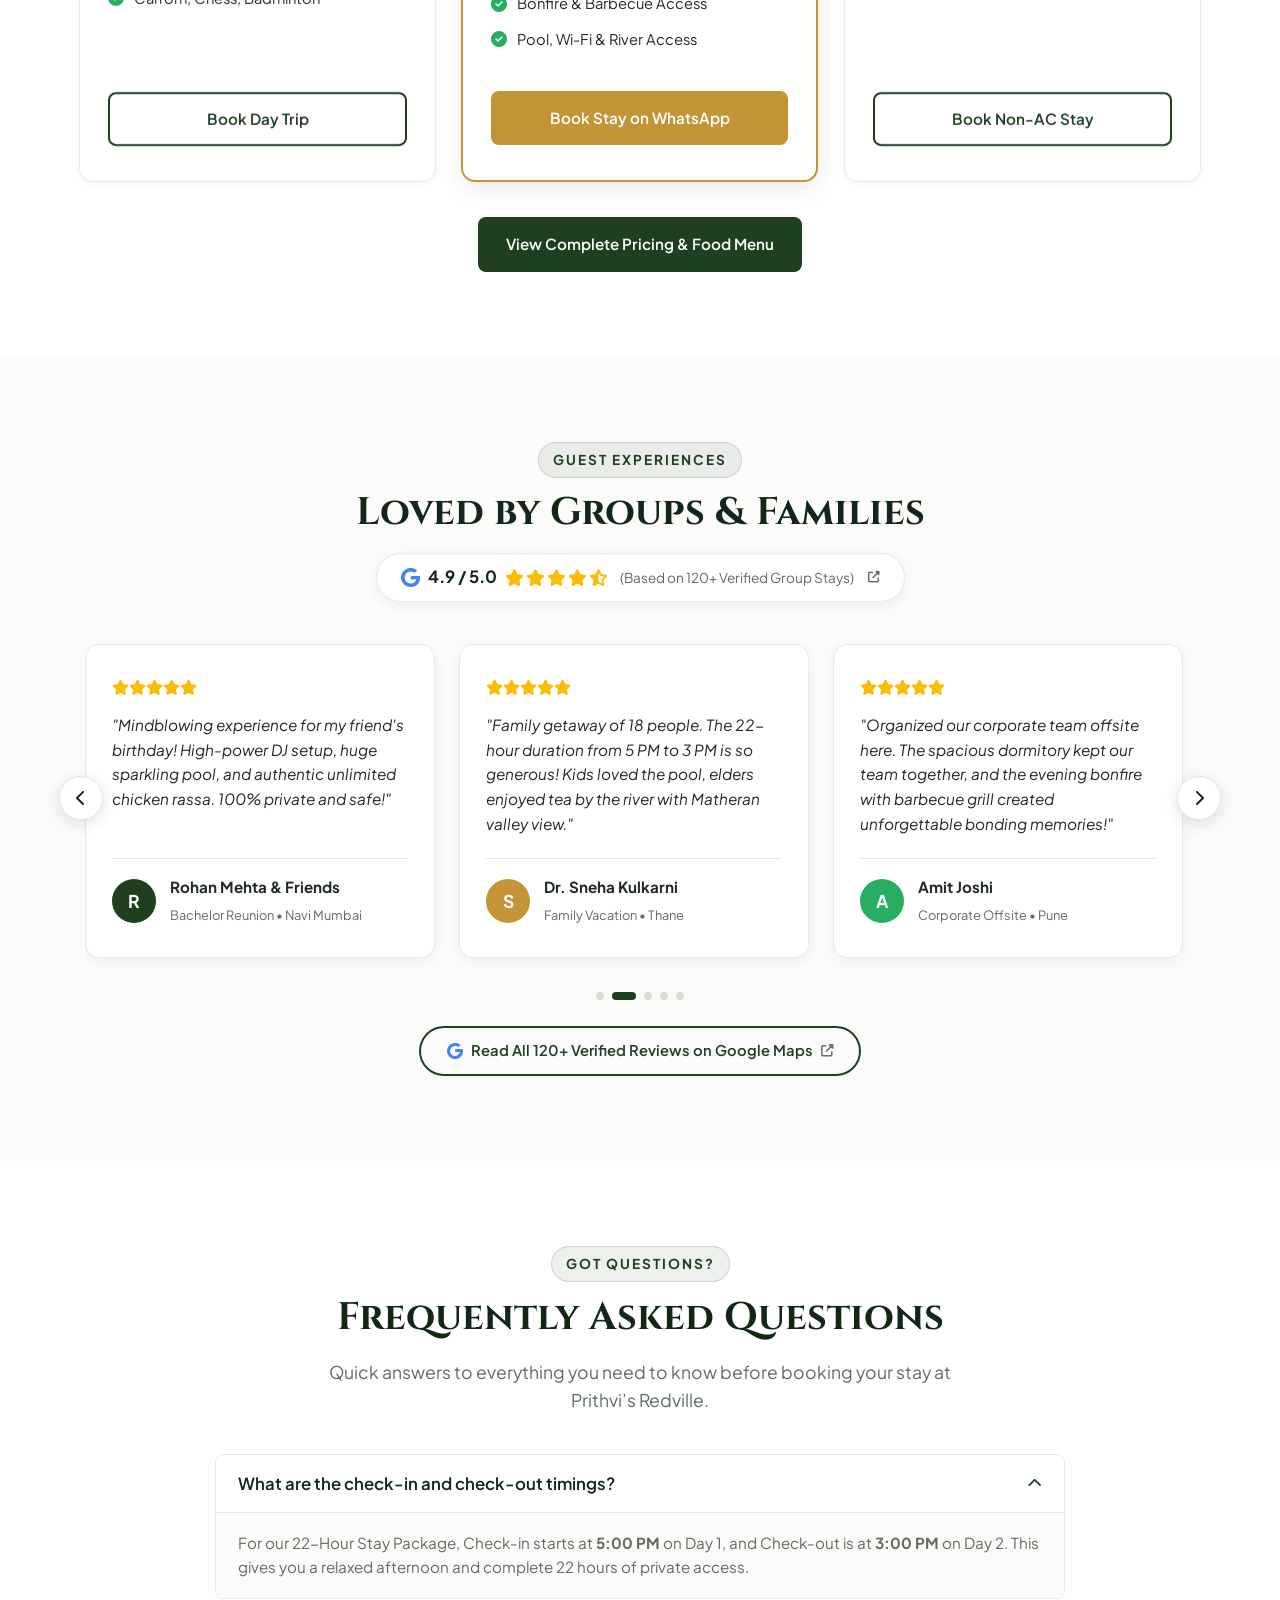
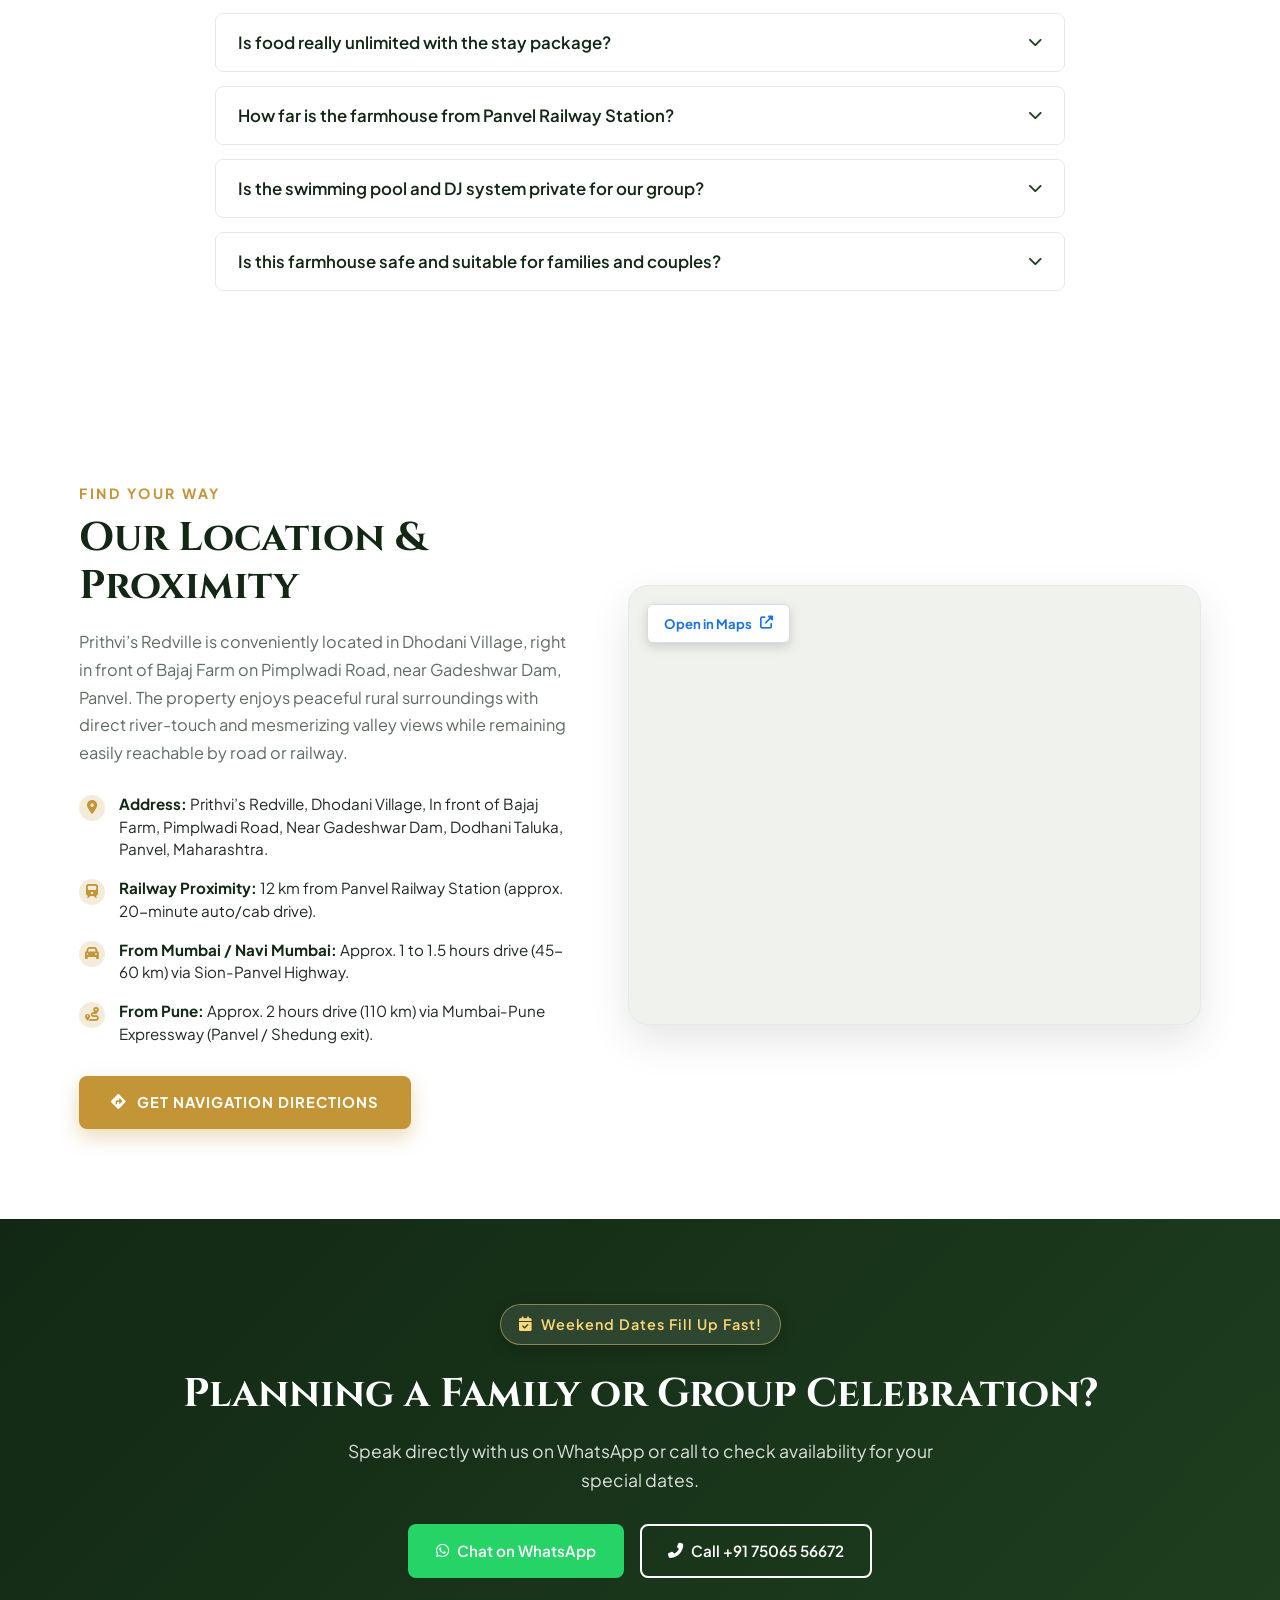
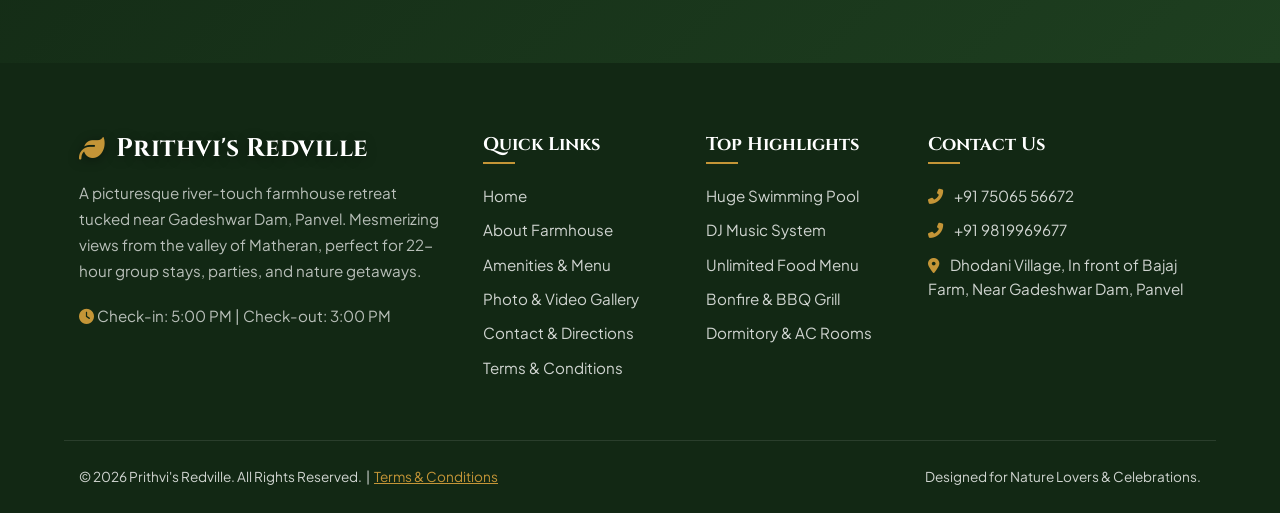
==== commit a3dd755b: "Fix horizontal sliding reviews carousel and update Google Maps links to farmhouse listing" ====
--- a/index.html
+++ b/index.html
@@ -443,16 +443,20 @@
   <!-- ========================================================
        GOOGLE REVIEWS & SOCIAL PROOF SECTION
        ======================================================== -->
-  <section class="section bg-soft">
+  <section class="section bg-soft" id="reviewsSection">
     <div class="container text-center">
       <span class="section-tag">Guest Experiences</span>
       <h2 class="section-title">Loved by Groups & Families</h2>
       
-      <!-- Google 4.9 Star Badge -->
+      <!-- Google 4.9 Star Badge (Clickable to Verified Farmhouse Listing) -->
       <div>
-        <div class="google-badge-container">
+        <a href="https://www.google.com/maps/search/?api=1&query=Prithvi%27s+Redville+and+River+Side+Agro+Farmhouse+Dodhani+Panvel" 
+           target="_blank" 
+           rel="noopener noreferrer" 
+           class="google-badge-container" 
+           title="Click to view Prithvi's Redville on Google Maps">
           <div class="google-badge-left">
-            <i class="fab fa-google" style="color: #4285f4; font-size: 1.3rem;"></i>
+            <i class="fab fa-google" style="color: #4285f4; font-size: 1.25rem;"></i>
             <span style="font-weight: 700; color: var(--primary-dark); font-size: 1.05rem;">4.9 / 5.0</span>
             <span class="google-stars">
               <i class="fas fa-star"></i>
@@ -463,11 +467,18 @@
             </span>
           </div>
           <span class="google-badge-text">(Based on 120+ Verified Group Stays)</span>
-        </div>
-      </div>
-
-      <!-- Reviews Carousel / Grid -->
+          <i class="fas fa-external-link-alt" style="font-size: 0.72rem; color: var(--text-muted); margin-left: 2px;"></i>
+        </a>
+      </div>
+
+      <!-- Reviews Carousel Wrapper -->
       <div class="reviews-carousel-wrapper">
+        <!-- Prev Arrow Button -->
+        <button type="button" class="reviews-nav-btn reviews-nav-prev" id="reviewsPrevBtn" aria-label="Previous review">
+          <i class="fas fa-chevron-left"></i>
+        </button>
+
+        <!-- Reviews Horizontal Sliding Track -->
         <div class="reviews-grid" id="reviewsGrid">
           <!-- Review 1 -->
           <div class="review-card">
@@ -536,18 +547,55 @@
               </div>
             </div>
           </div>
-        </div>
-
-        <!-- Mobile Carousel Navigation Dots & Hint -->
+
+          <!-- Review 5 -->
+          <div class="review-card">
+            <div class="review-stars">
+              <i class="fas fa-star"></i><i class="fas fa-star"></i><i class="fas fa-star"></i><i class="fas fa-star"></i><i class="fas fa-star"></i>
+            </div>
+            <p class="review-text">
+              "Best weekend picnic near Mumbai! The river bank and mango plantations felt so refreshing. Caretaker arranged the evening barbecue and bonfire seamlessly."
+            </p>
+            <div class="reviewer-profile">
+              <div class="reviewer-avatar" style="background: #d35400;">R</div>
+              <div class="reviewer-info">
+                <h5>Rajesh Patil & Group</h5>
+                <span>Weekend Getaway • Panvel</span>
+              </div>
+            </div>
+          </div>
+        </div>
+
+        <!-- Next Arrow Button -->
+        <button type="button" class="reviews-nav-btn reviews-nav-next" id="reviewsNextBtn" aria-label="Next review">
+          <i class="fas fa-chevron-right"></i>
+        </button>
+
+        <!-- Carousel Navigation Dots -->
         <div class="reviews-carousel-dots" id="reviewsDots">
-          <span class="review-dot active" data-index="0"></span>
-          <span class="review-dot" data-index="1"></span>
-          <span class="review-dot" data-index="2"></span>
-          <span class="review-dot" data-index="3"></span>
-        </div>
+          <span class="review-dot active" data-index="0" role="button" aria-label="Slide 1"></span>
+          <span class="review-dot" data-index="1" role="button" aria-label="Slide 2"></span>
+          <span class="review-dot" data-index="2" role="button" aria-label="Slide 3"></span>
+          <span class="review-dot" data-index="3" role="button" aria-label="Slide 4"></span>
+          <span class="review-dot" data-index="4" role="button" aria-label="Slide 5"></span>
+        </div>
+
         <div class="reviews-swipe-hint">
-          <i class="fas fa-arrows-left-right"></i> Swipe to see more reviews
-        </div>
+          <i class="fas fa-arrows-left-right"></i> Drag or swipe horizontally to see more reviews
+        </div>
+      </div>
+
+      <!-- Action Button to View All Google Reviews -->
+      <div style="margin-top: 26px;">
+        <a href="https://www.google.com/maps/search/?api=1&query=Prithvi%27s+Redville+and+River+Side+Agro+Farmhouse+Dodhani+Panvel" 
+           target="_blank" 
+           rel="noopener noreferrer" 
+           class="btn btn-outline-dark" 
+           style="padding: 11px 26px; font-size: 0.92rem; border-radius: 50px; display: inline-flex; align-items: center; gap: 8px;">
+          <i class="fab fa-google" style="color: #4285f4; font-size: 1.05rem;"></i>
+          <span>Read All 120+ Verified Reviews on Google Maps</span>
+          <i class="fas fa-external-link-alt" style="font-size: 0.78rem; opacity: 0.7;"></i>
+        </a>
       </div>
     </div>
   </section>
@@ -665,21 +713,21 @@
             </div>
           </div>
 
-          <a href="https://www.google.com/maps/search/?api=1&query=Gadeshwar+Dam+Panvel+Dhodani" target="_blank" class="btn-navigation">
+          <a href="https://www.google.com/maps/search/?api=1&query=Prithvi%27s+Redville+and+River+Side+Agro+Farmhouse+Dodhani+Panvel" target="_blank" rel="noopener noreferrer" class="btn-navigation">
             <i class="fas fa-directions"></i> Get Navigation Directions
           </a>
         </div>
 
         <!-- Right: Interactive Google Map with "Open in Maps" Badge -->
         <div class="location-map-card">
-          <a href="https://www.google.com/maps/search/?api=1&query=Gadeshwar+Dam+Panvel+Dhodani" target="_blank" class="map-open-badge">
+          <a href="https://www.google.com/maps/search/?api=1&query=Prithvi%27s+Redville+and+River+Side+Agro+Farmhouse+Dodhani+Panvel" target="_blank" rel="noopener noreferrer" class="map-open-badge">
             <span>Open in Maps</span>
             <i class="fas fa-external-link-alt"></i>
           </a>
           <iframe 
             class="map-iframe"
             title="Prithvi's Redville Farmhouse Location"
-            src="https://maps.google.com/maps?q=Gadeshwar+Dam+Panvel+Dhodani&t=&z=13&ie=UTF8&iwloc=&output=embed"
+            src="https://maps.google.com/maps?q=Prithvi's+Redville+and+River+Side+Agro+Farmhouse+Dodhani+Panvel&t=&z=14&ie=UTF8&iwloc=&output=embed"
             loading="lazy" 
             allowfullscreen>
           </iframe>
--- a/style.css
+++ b/style.css
@@ -1497,17 +1497,28 @@
   background: #ffffff;
   padding: 10px 24px;
   border-radius: 50px;
-  box-shadow: var(--shadow-sm);
+  box-shadow: 0 4px 14px rgba(0, 0, 0, 0.06);
   border: 1px solid var(--border-color);
-  margin-bottom: 35px;
+  margin-bottom: 30px;
   flex-wrap: wrap;
-  max-width: 100%;
+  max-width: 95%;
+  text-decoration: none;
+  transition: all 0.25s ease;
+  cursor: pointer;
+}
+
+.google-badge-container:hover {
+  box-shadow: 0 8px 24px rgba(66, 133, 244, 0.18);
+  border-color: #4285f4;
+  transform: translateY(-2px);
 }
 
 .google-badge-left {
   display: inline-flex;
   align-items: center;
-  gap: 10px;
+  gap: 8px;
+  white-space: nowrap;
+  flex-shrink: 0;
 }
 
 .google-stars {
@@ -1516,38 +1527,134 @@
   white-space: nowrap;
   display: inline-flex;
   gap: 2px;
+  flex-shrink: 0;
 }
 
 .google-badge-text {
   color: var(--text-muted);
   font-size: 0.85rem;
-}
-
+  white-space: nowrap;
+  flex-shrink: 0;
+}
+
+/* Reviews Carousel Wrapper & Navigation */
 .reviews-carousel-wrapper {
   position: relative;
   width: 100%;
+  max-width: 1200px;
+  margin: 0 auto;
+  padding: 0 6px;
 }
 
 .reviews-grid {
-  display: grid;
-  grid-template-columns: repeat(auto-fit, minmax(280px, 1fr));
-  gap: 25px;
-}
-
-.reviews-carousel-dots,
+  display: flex;
+  overflow-x: auto;
+  scroll-snap-type: x mandatory;
+  -webkit-overflow-scrolling: touch;
+  scroll-behavior: smooth;
+  scrollbar-width: none;
+  gap: 24px;
+  padding: 12px 6px 22px;
+  margin: 0;
+}
+
+.reviews-grid::-webkit-scrollbar {
+  display: none;
+}
+
+.reviews-carousel-dots {
+  display: flex;
+  align-items: center;
+  justify-content: center;
+  gap: 8px;
+  margin-top: 12px;
+  margin-bottom: 6px;
+}
+
+.review-dot {
+  width: 8px;
+  height: 8px;
+  border-radius: 50%;
+  background: #d4ded5;
+  transition: all 0.3s ease;
+  cursor: pointer;
+  border: none;
+  padding: 0;
+}
+
+.review-dot.active {
+  width: 24px;
+  border-radius: 12px;
+  background: var(--primary);
+}
+
 .reviews-swipe-hint {
   display: none;
+  align-items: center;
+  justify-content: center;
+  gap: 6px;
+  color: var(--text-muted);
+  font-size: 0.8rem;
+  margin-top: 6px;
+}
+
+/* Carousel Prev & Next Nav Buttons */
+.reviews-nav-btn {
+  position: absolute;
+  top: 45%;
+  transform: translateY(-50%);
+  width: 44px;
+  height: 44px;
+  border-radius: 50%;
+  background: #ffffff;
+  border: 1px solid var(--border-color);
+  color: var(--primary-dark);
+  box-shadow: 0 4px 16px rgba(0, 0, 0, 0.12);
+  display: flex;
+  align-items: center;
+  justify-content: center;
+  font-size: 1rem;
+  cursor: pointer;
+  z-index: 10;
+  transition: all 0.25s ease;
+}
+
+.reviews-nav-btn:hover {
+  background: var(--primary);
+  color: #ffffff;
+  border-color: var(--primary);
+  box-shadow: 0 6px 20px rgba(18, 40, 20, 0.24);
+  transform: translateY(-50%) scale(1.08);
+}
+
+.reviews-nav-btn:active {
+  transform: translateY(-50%) scale(0.95);
+}
+
+.reviews-nav-prev {
+  left: -20px;
+}
+
+.reviews-nav-next {
+  right: -20px;
 }
 
 .review-card {
+  flex: 0 0 calc((100% - 48px) / 3);
+  min-width: calc((100% - 48px) / 3);
+  max-width: calc((100% - 48px) / 3);
+  scroll-snap-align: start;
   background: #ffffff;
   border: 1px solid var(--border-color);
   border-radius: var(--radius-md);
-  padding: 32px 28px;
-  box-shadow: var(--shadow-sm);
-  transition: var(--transition);
+  padding: 30px 26px;
+  box-shadow: 0 4px 16px rgba(0, 0, 0, 0.05);
+  transition: transform 0.3s ease, box-shadow 0.3s ease, border-color 0.3s ease;
   display: flex;
   flex-direction: column;
+  justify-content: space-between;
+  text-align: left;
+  box-sizing: border-box;
 }
 
 .review-card:hover {
@@ -2025,6 +2132,18 @@
   }
   .booking-bar-form {
     grid-template-columns: 1fr 1fr;
+  }
+  .review-card {
+    flex: 0 0 calc((100% - 24px) / 2);
+    min-width: calc((100% - 24px) / 2);
+    max-width: calc((100% - 24px) / 2);
+    padding: 24px 20px;
+  }
+  .reviews-nav-prev {
+    left: -12px;
+  }
+  .reviews-nav-next {
+    right: -12px;
   }
 }
 
@@ -2133,20 +2252,34 @@
 
   /* Mobile Google Reviews Compact Horizontal Carousel */
   .google-badge-container {
-    padding: 8px 18px;
-    border-radius: 30px;
-    gap: 8px;
+    padding: 8px 16px;
+    border-radius: 40px;
+    gap: 6px 10px;
     width: auto;
-    max-width: 100%;
+    max-width: 95%;
     margin-bottom: 20px;
   }
+  .google-badge-left {
+    font-size: 0.95rem;
+    gap: 7px;
+    white-space: nowrap;
+    flex-shrink: 0;
+  }
   .google-stars {
-    font-size: 0.95rem;
+    font-size: 0.92rem;
+    white-space: nowrap;
+    flex-shrink: 0;
+  }
+  .google-badge-text {
+    font-size: 0.78rem;
+    white-space: nowrap;
+    flex-shrink: 0;
   }
 
   .reviews-carousel-wrapper {
     position: relative;
-    margin: 0 -15px;
+    margin: 0 -12px;
+    padding: 0;
   }
 
   .reviews-grid {
@@ -2155,7 +2288,7 @@
     scroll-snap-type: x mandatory;
     -webkit-overflow-scrolling: touch;
     gap: 14px;
-    padding: 4px 18px 16px;
+    padding: 6px 14px 18px;
     scrollbar-width: none;
   }
 
@@ -2164,13 +2297,13 @@
   }
 
   .review-card {
-    flex: 0 0 78%;
-    min-width: 78%;
-    max-width: 78%;
+    flex: 0 0 84%;
+    min-width: 84%;
+    max-width: 84%;
     scroll-snap-align: center;
     border-radius: var(--radius-md);
-    padding: 16px 16px 14px;
-    box-shadow: 0 4px 14px rgba(18, 40, 20, 0.07);
+    padding: 20px 18px 16px;
+    box-shadow: 0 4px 14px rgba(18, 40, 20, 0.08);
     border: 1px solid var(--border-color);
     text-align: left;
     display: flex;
@@ -2180,36 +2313,52 @@
 
   .review-stars {
     margin-bottom: 8px;
-    font-size: 0.82rem;
+    font-size: 0.85rem;
   }
 
   .review-text {
-    font-size: 0.86rem;
-    line-height: 1.48;
-    margin-bottom: 12px;
+    font-size: 0.88rem;
+    line-height: 1.5;
+    margin-bottom: 14px;
     font-style: italic;
   }
 
   .reviewer-profile {
-    gap: 10px;
+    gap: 12px;
     padding-top: 10px;
     border-top: 1px solid rgba(0, 0, 0, 0.06);
   }
 
   .reviewer-avatar {
-    width: 32px;
-    height: 32px;
+    width: 36px;
+    height: 36px;
+    font-size: 0.9rem;
+    flex-shrink: 0;
+  }
+
+  .reviewer-info h5 {
+    font-size: 0.88rem;
+    margin-bottom: 1px;
+  }
+
+  .reviewer-info span {
+    font-size: 0.75rem;
+  }
+
+  .reviews-nav-btn {
+    width: 36px;
+    height: 36px;
     font-size: 0.85rem;
-    flex-shrink: 0;
-  }
-
-  .reviewer-info h5 {
-    font-size: 0.86rem;
-    margin-bottom: 1px;
-  }
-
-  .reviewer-info span {
-    font-size: 0.74rem;
+    background: rgba(255, 255, 255, 0.95);
+    box-shadow: 0 2px 10px rgba(0, 0, 0, 0.16);
+  }
+
+  .reviews-nav-prev {
+    left: 2px;
+  }
+
+  .reviews-nav-next {
+    right: 2px;
   }
 
   .reviews-carousel-dots {
@@ -2217,7 +2366,7 @@
     align-items: center;
     justify-content: center;
     gap: 6px;
-    margin-top: 4px;
+    margin-top: 6px;
     margin-bottom: 6px;
   }
 
@@ -2241,7 +2390,7 @@
     align-items: center;
     justify-content: center;
     gap: 6px;
-    font-size: 0.78rem;
+    font-size: 0.76rem;
     color: var(--text-muted);
     margin-bottom: 6px;
   }
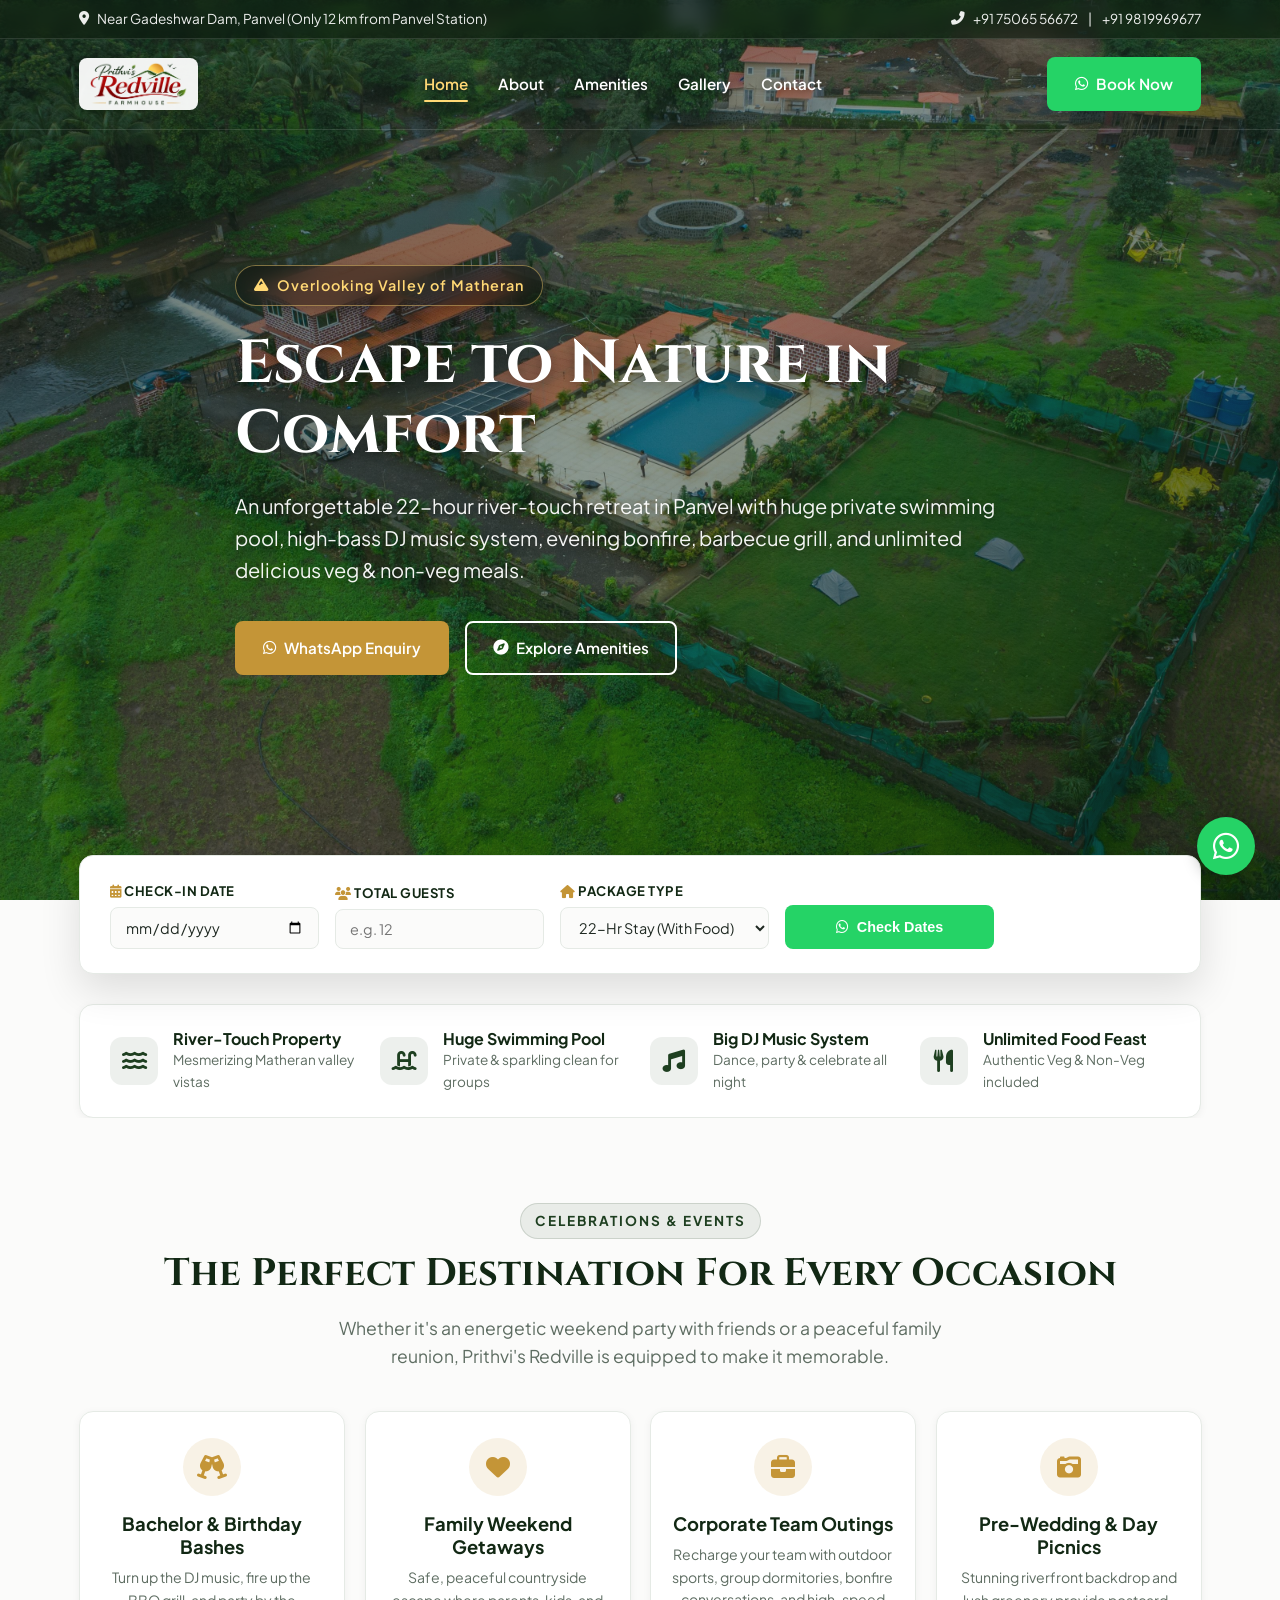
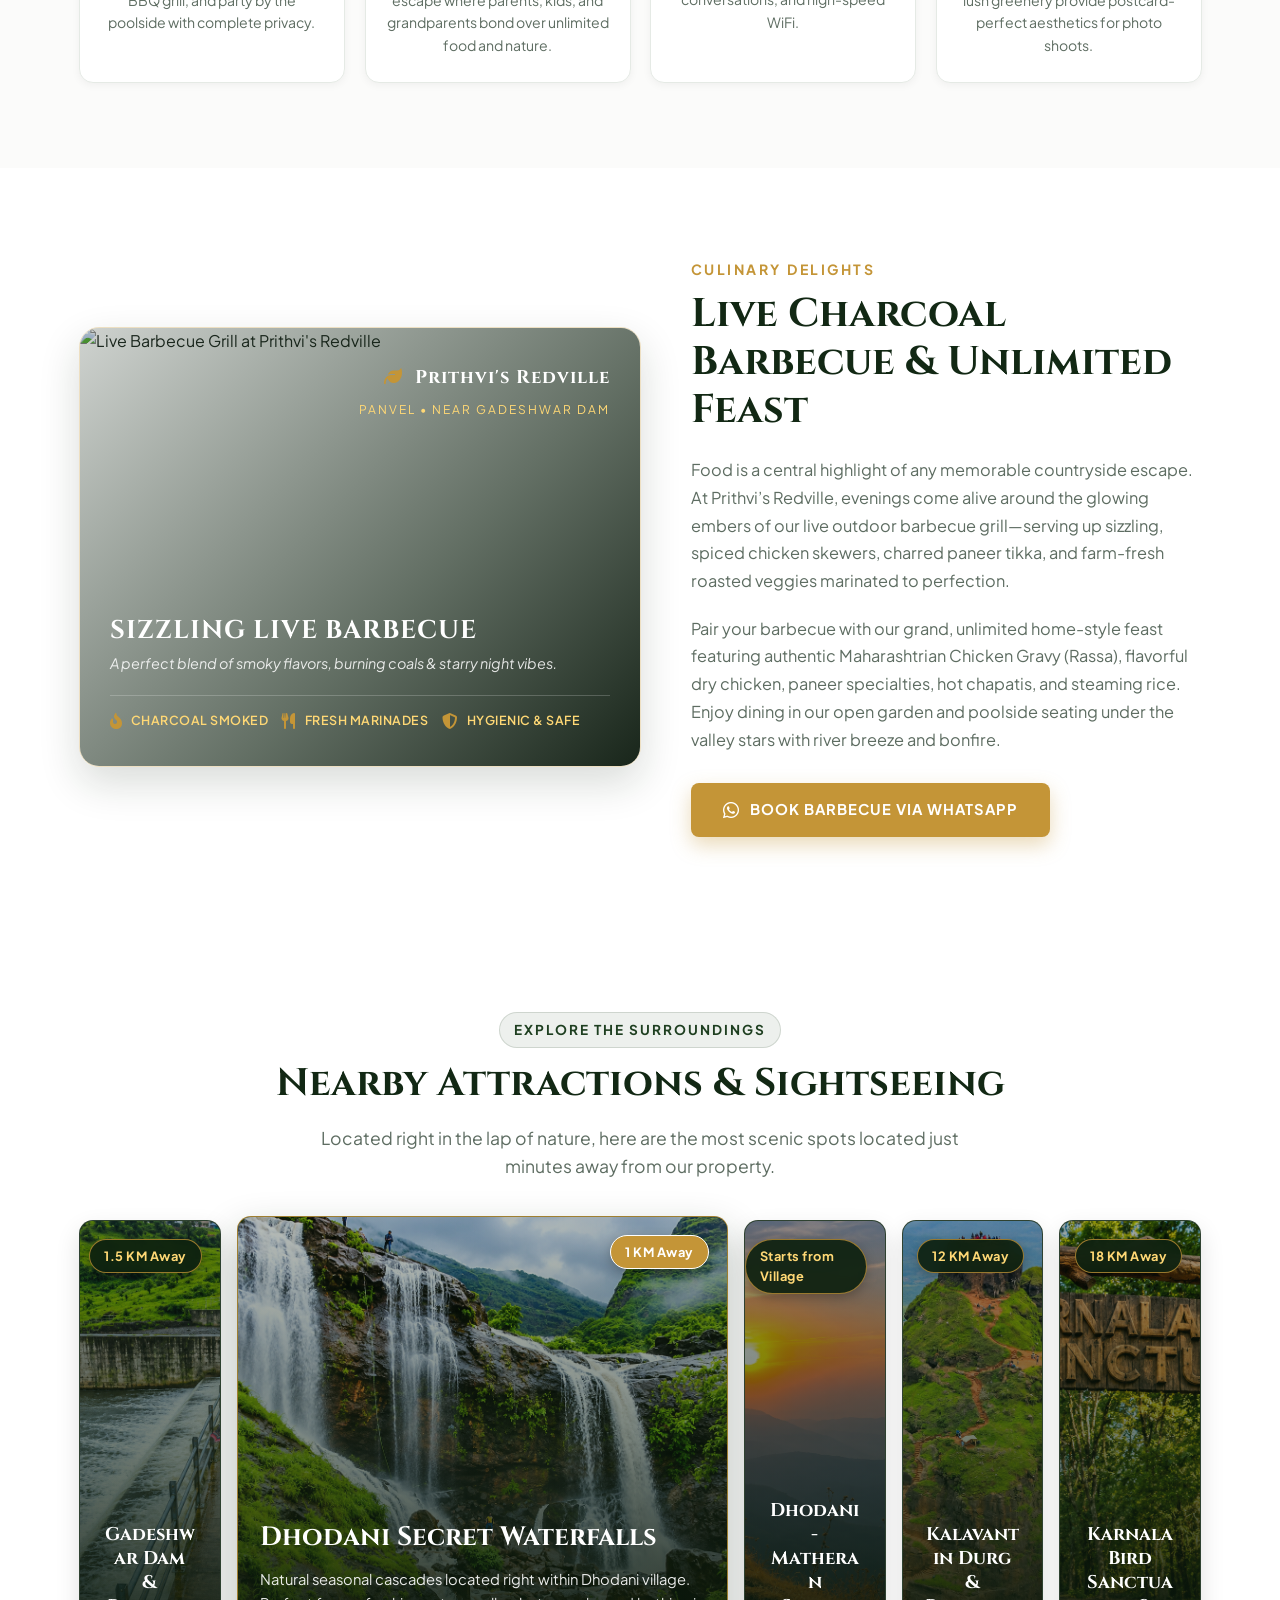
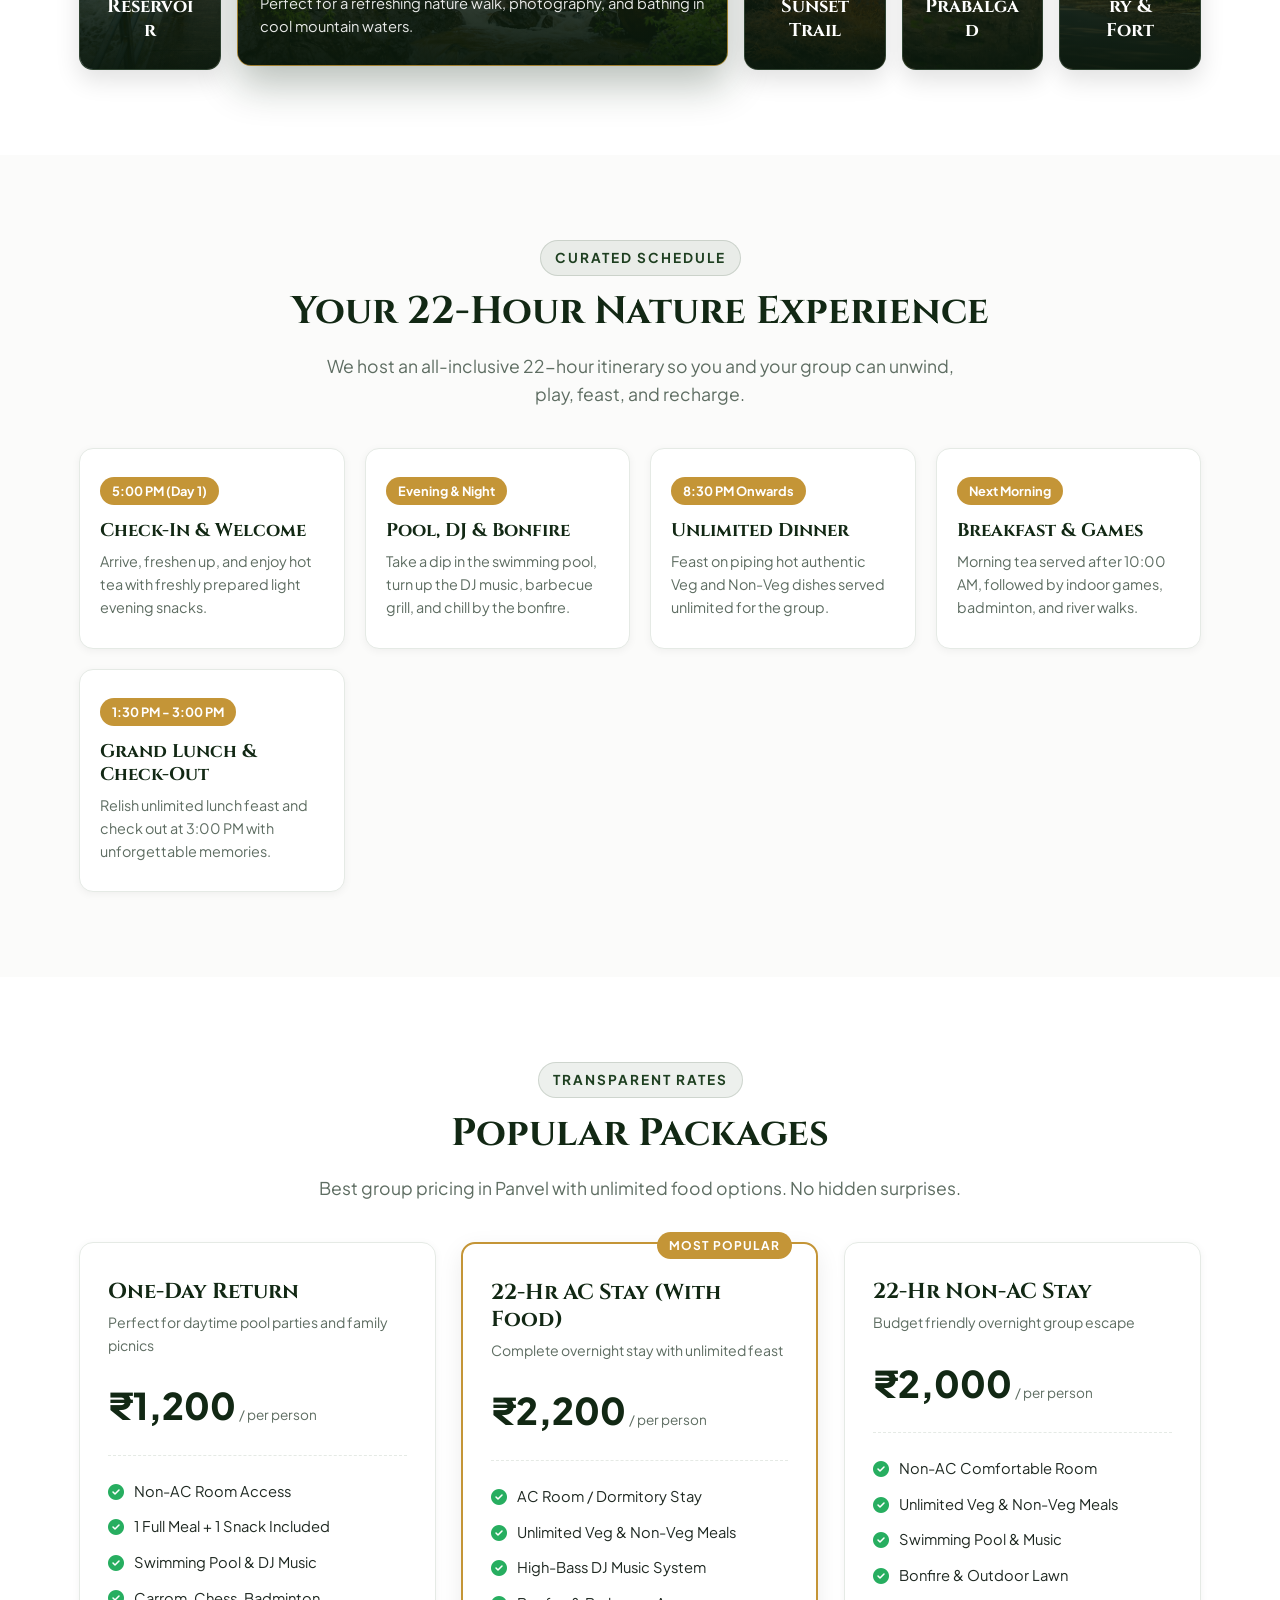
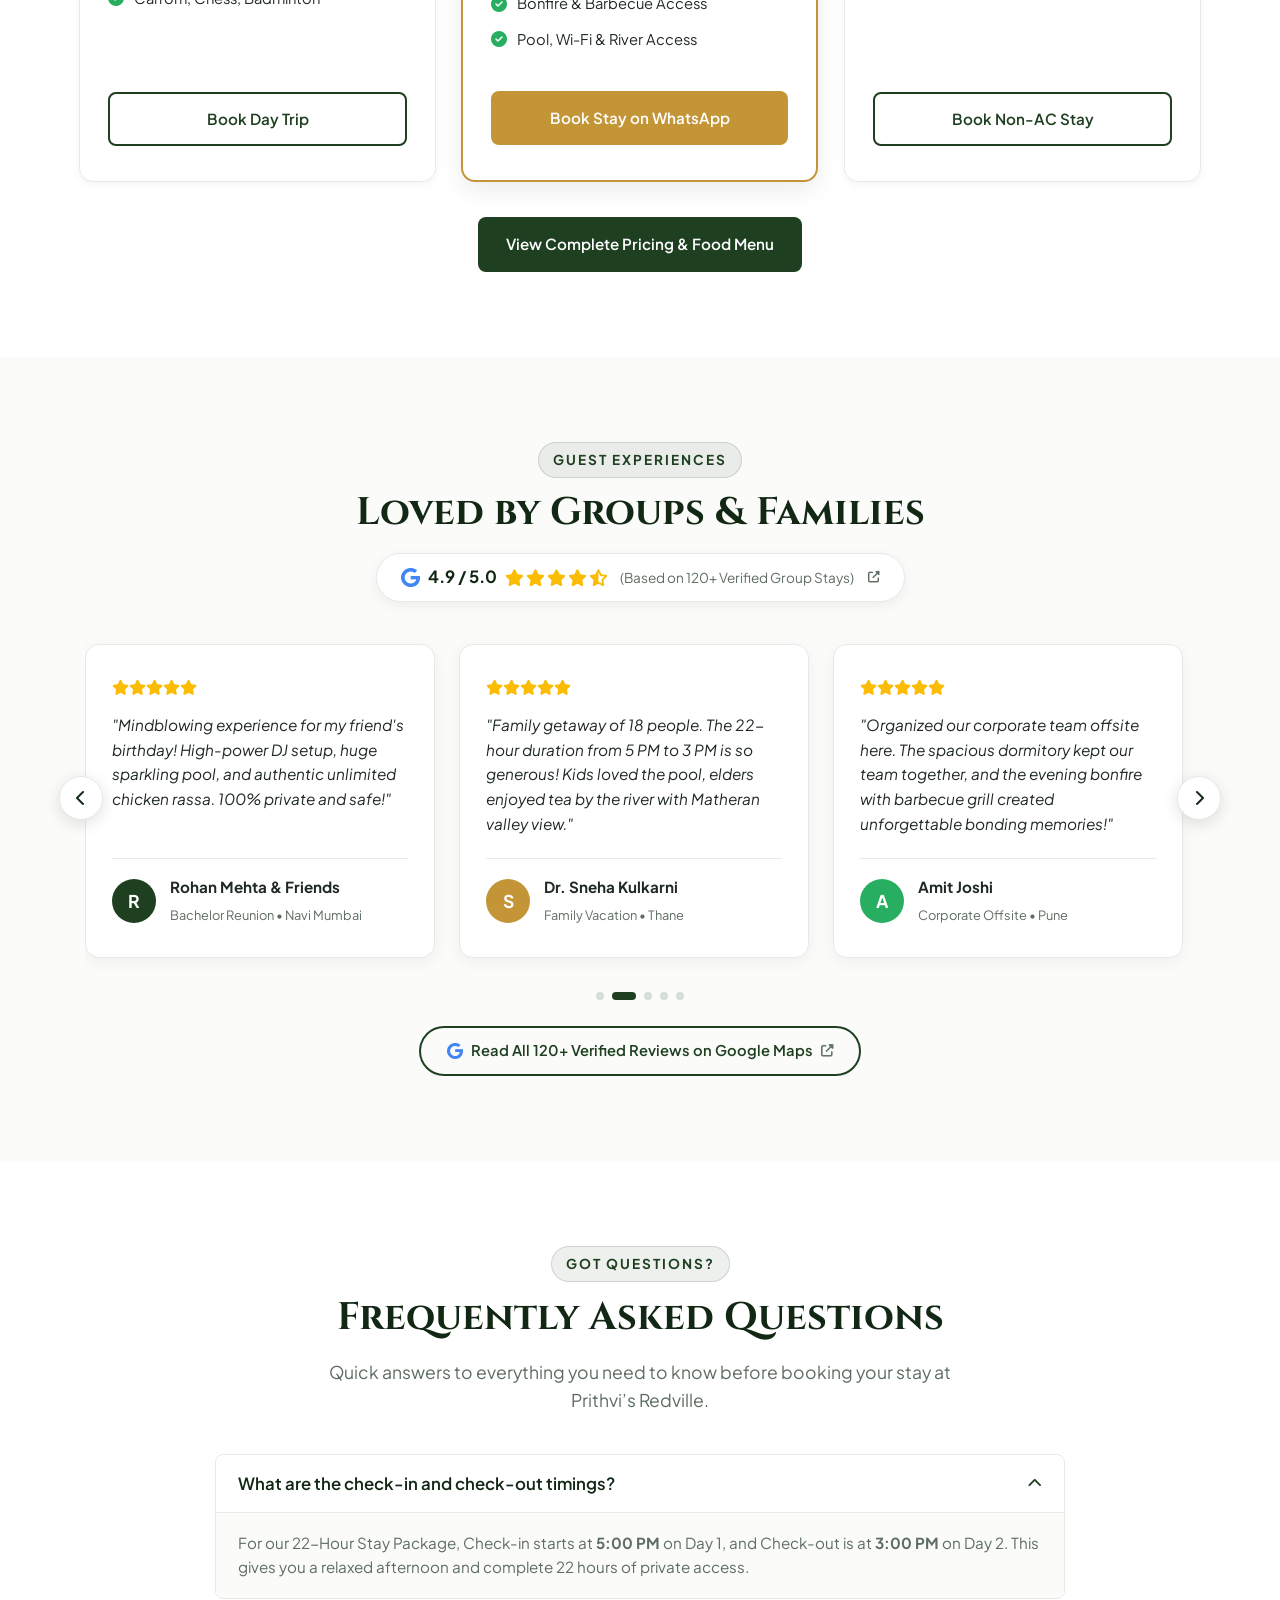
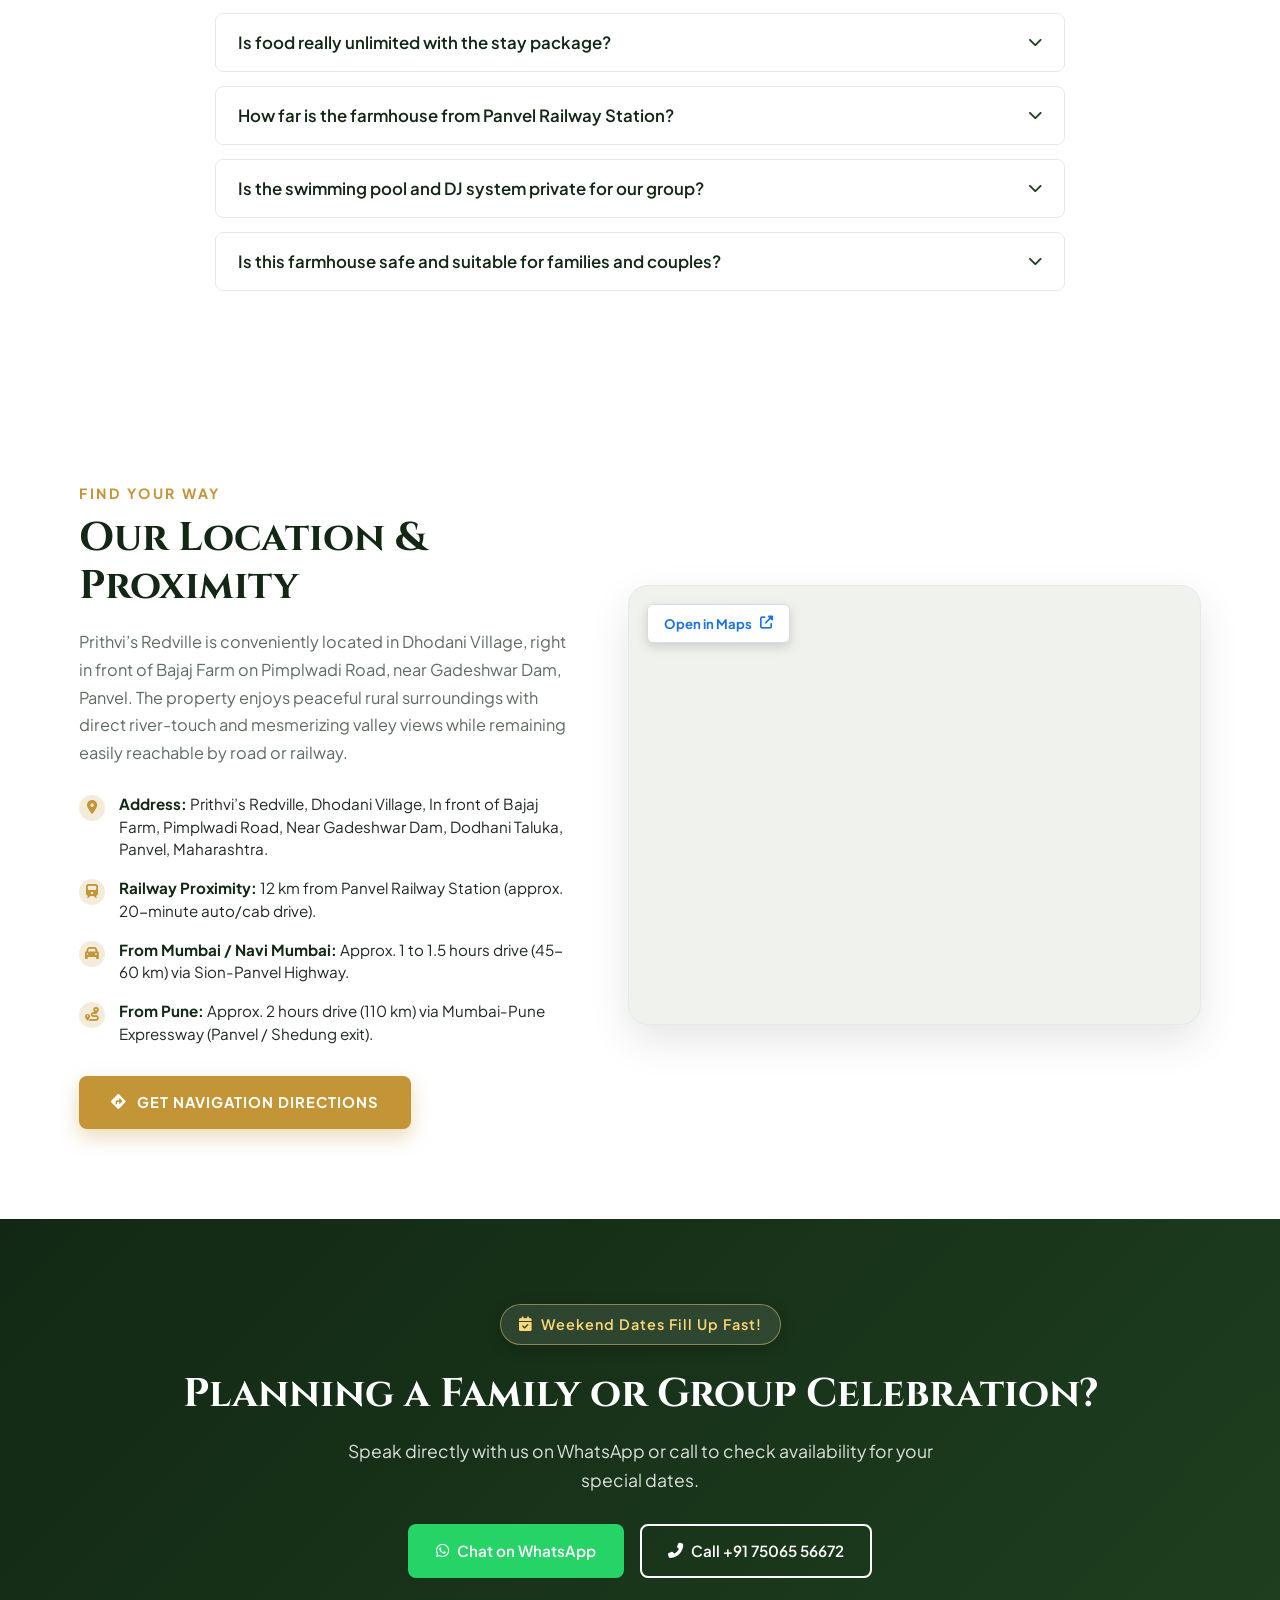
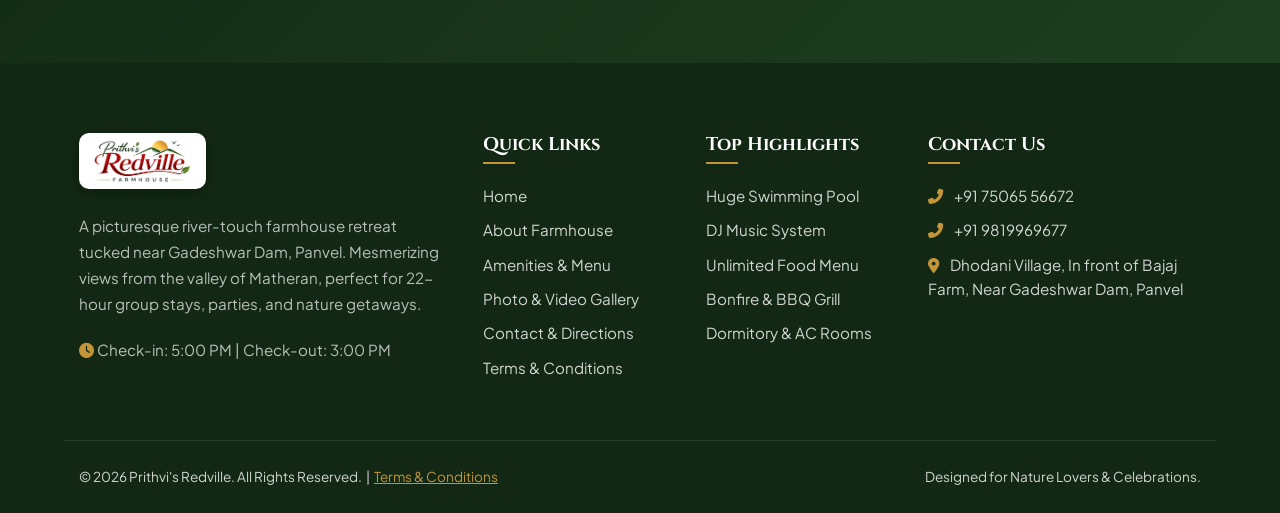
==== commit e7a19a18: "Add official farmhouse logo across website, fix CTA button spacing, and upgrade amenities reviews to" ====
--- a/index.html
+++ b/index.html
@@ -13,6 +13,7 @@
   <link rel="stylesheet" href="https://cdnjs.cloudflare.com/ajax/libs/font-awesome/6.5.1/css/all.min.css">
   
   <link rel="stylesheet" href="style.css">
+  <link rel="icon" type="image/png" href="images/favicon.png">
 </head>
 <body>
 
@@ -35,9 +36,8 @@
     <!-- Main Navigation Bar -->
     <nav class="navbar" id="mainNavbar">
       <div class="container nav-container">
-        <a href="index.html" class="brand-logo">
-          <span class="brand-icon"><i class="fas fa-leaf"></i></span>
-          <span>Prithvi's Redville</span>
+        <a href="index.html" class="brand-logo" aria-label="Prithvi's Redville Farmhouse Home">
+          <img src="images/logo.png" alt="Prithvi's Redville Farmhouse" class="brand-logo-img">
         </a>
 
         <div class="nav-links" id="navLinks">
@@ -760,7 +760,9 @@
   <footer class="footer">
     <div class="container footer-grid">
       <div class="footer-brand">
-        <h3 class="brand-logo" style="color: #fff;"><i class="fas fa-leaf" style="color: var(--accent);"></i> Prithvi's Redville</h3>
+        <a href="index.html" class="footer-logo-link" aria-label="Prithvi's Redville Farmhouse Home">
+          <img src="images/logo.png" alt="Prithvi's Redville Farmhouse" class="footer-logo-img">
+        </a>
         <p>A picturesque river-touch farmhouse retreat tucked near Gadeshwar Dam, Panvel. Mesmerizing views from the valley of Matheran, perfect for 22-hour group stays, parties, and nature getaways.</p>
         <p><i class="fas fa-clock" style="color: var(--accent);"></i> Check-in: 5:00 PM | Check-out: 3:00 PM</p>
       </div>
--- a/style.css
+++ b/style.css
@@ -322,11 +322,24 @@
   display: flex;
   align-items: center;
   gap: 10px;
-  font-size: 1.6rem;
-  color: #ffffff; /* Crisp white at top */
-  letter-spacing: 0.5px;
-  text-shadow: 0 2px 12px rgba(0, 0, 0, 0.4);
+  text-decoration: none;
   transition: var(--transition);
+}
+
+.brand-logo-img {
+  height: 52px;
+  width: auto;
+  max-width: 195px;
+  object-fit: contain;
+  display: block;
+  transition: transform 0.3s ease, filter 0.3s ease;
+}
+
+.site-header:not(.scrolled) .brand-logo-img {
+  background: rgba(255, 255, 255, 0.94);
+  padding: 4px 10px;
+  border-radius: 8px;
+  box-shadow: 0 4px 14px rgba(0, 0, 0, 0.2);
 }
 
 .brand-icon {
@@ -416,6 +429,12 @@
 .site-header.scrolled .brand-logo {
   color: var(--primary-dark);
   text-shadow: none;
+}
+
+.site-header.scrolled .brand-logo-img {
+  background: transparent;
+  padding: 0;
+  box-shadow: none;
 }
 
 .site-header.scrolled .brand-icon {
@@ -2040,6 +2059,33 @@
   margin-bottom: 15px;
 }
 
+.footer-logo-link {
+  display: inline-block;
+  margin-bottom: 18px;
+  text-decoration: none;
+}
+
+.footer-logo-img {
+  height: 56px;
+  width: auto;
+  max-width: 210px;
+  object-fit: contain;
+  background: #ffffff;
+  padding: 6px 14px;
+  border-radius: 10px;
+  display: block;
+  box-shadow: 0 4px 18px rgba(0, 0, 0, 0.28);
+}
+
+.hero-cta-group {
+  display: flex;
+  gap: 16px;
+  justify-content: center;
+  align-items: center;
+  flex-wrap: wrap;
+  margin-top: 15px;
+}
+
 .footer-brand p {
   color: rgba(255, 255, 255, 0.7);
   line-height: 1.7;
@@ -2159,6 +2205,30 @@
   .brand-logo {
     font-size: 1.25rem;
     gap: 8px;
+  }
+  .brand-logo-img {
+    height: 38px;
+    max-width: 145px;
+  }
+  .site-header:not(.scrolled) .brand-logo-img {
+    padding: 3px 6px;
+    border-radius: 6px;
+  }
+  .footer-logo-img {
+    height: 48px;
+    max-width: 175px;
+  }
+  .hero-cta-group {
+    flex-direction: column;
+    gap: 12px;
+    width: 100%;
+    max-width: 320px;
+    margin: 15px auto 0;
+  }
+  .hero-cta-group .btn {
+    width: 100%;
+    text-align: center;
+    justify-content: center;
   }
   .brand-icon {
     width: 32px;
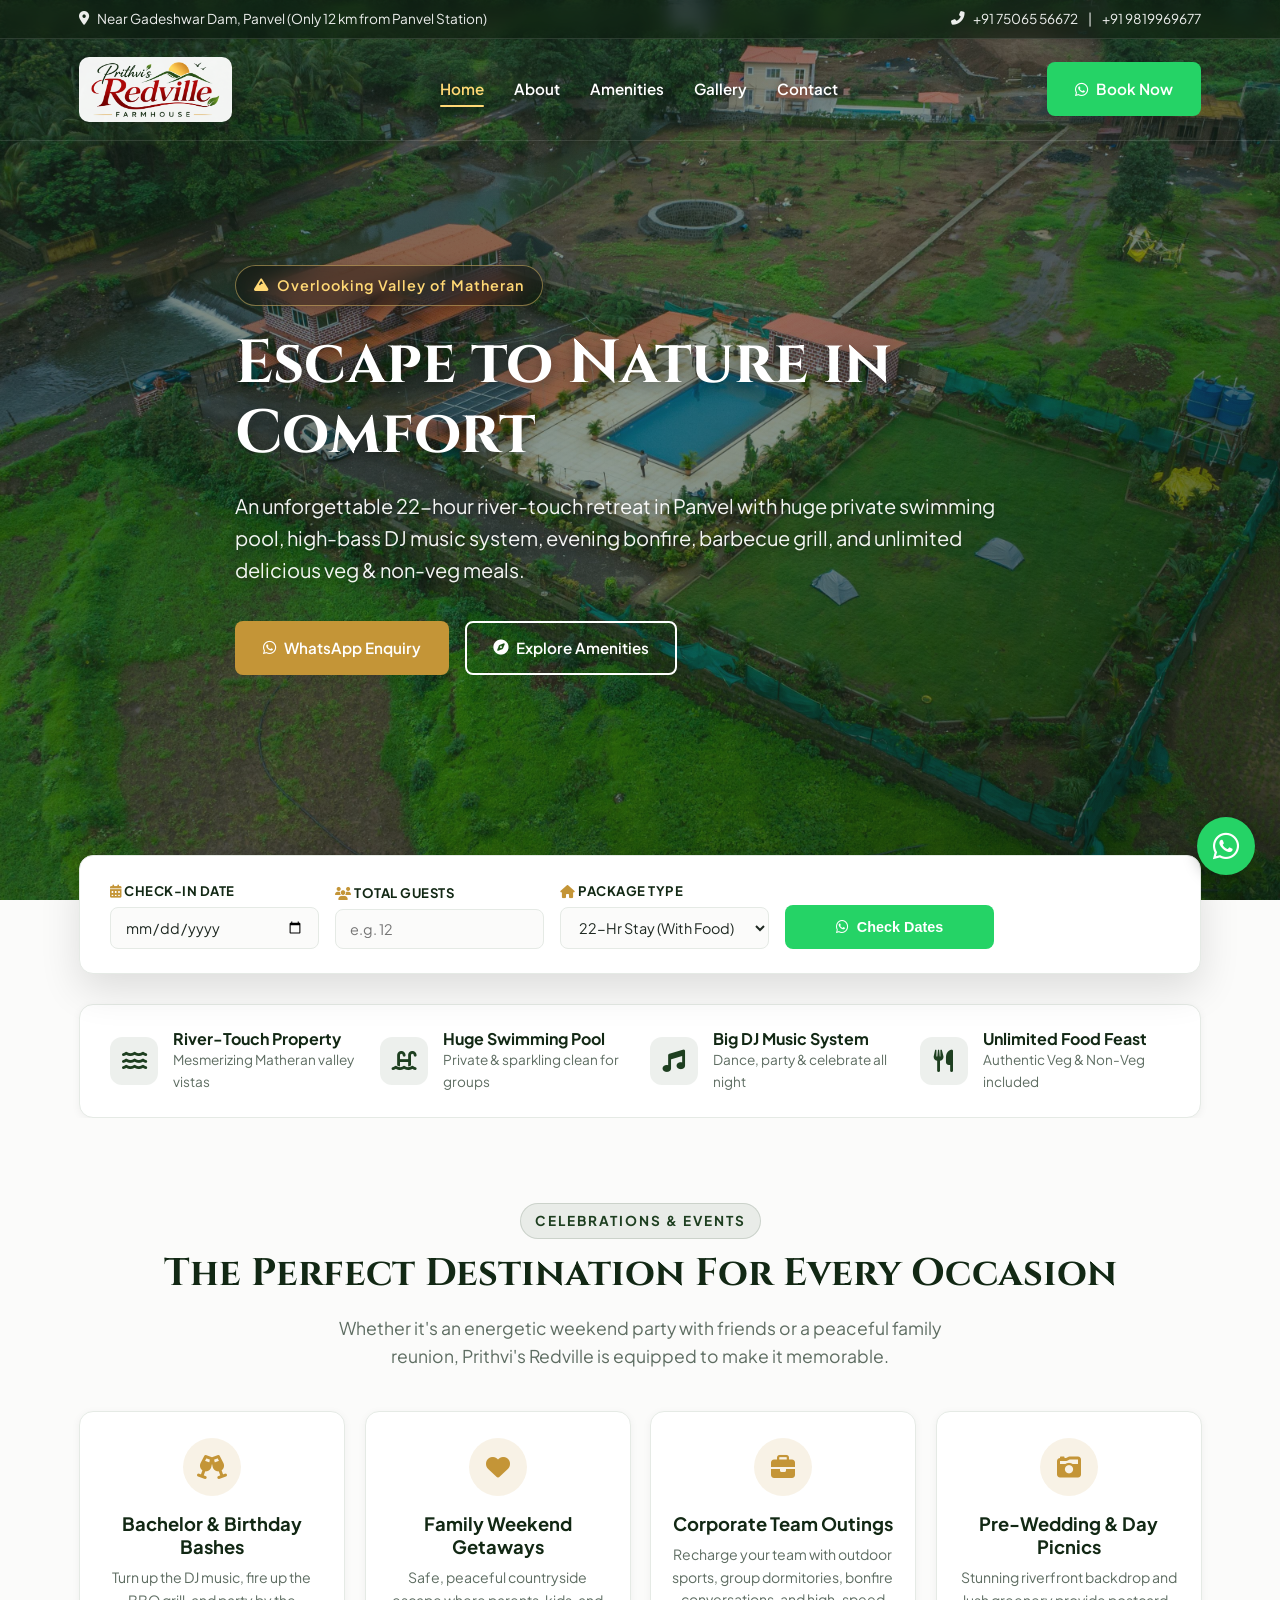
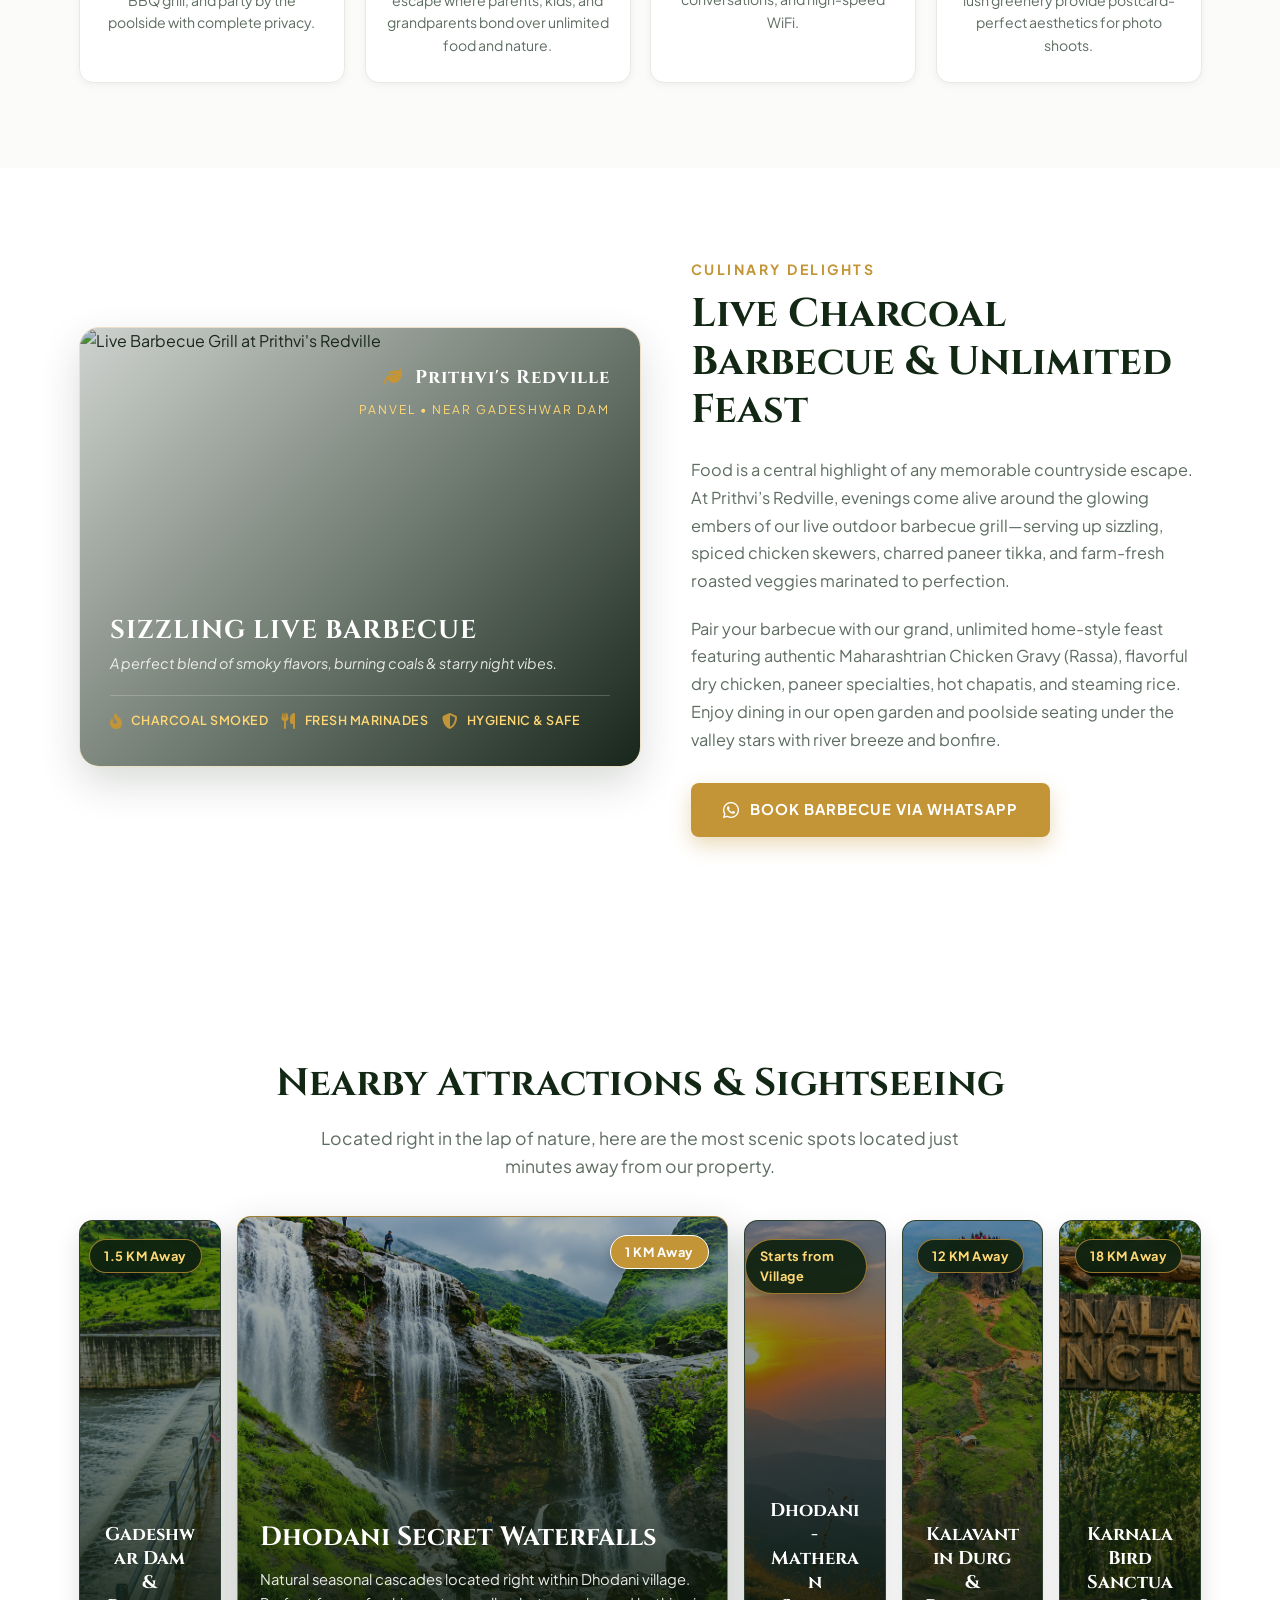
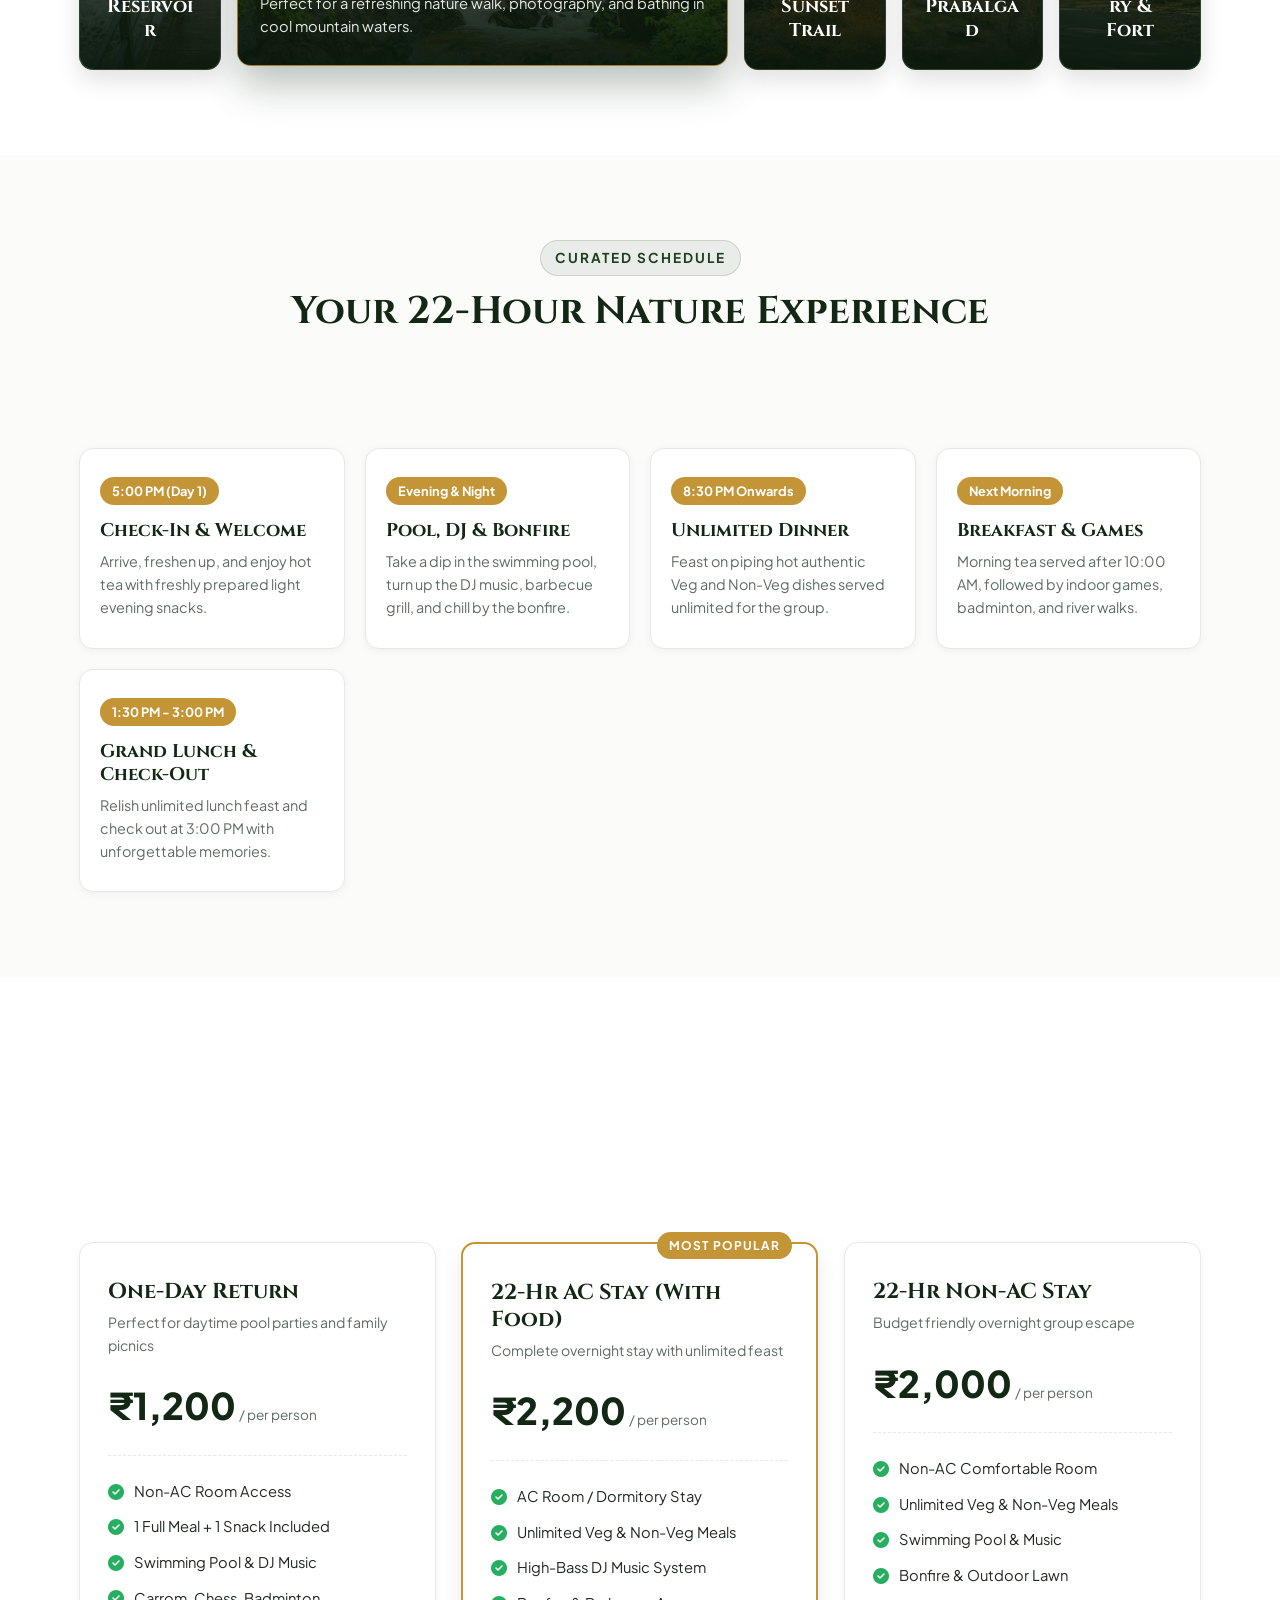
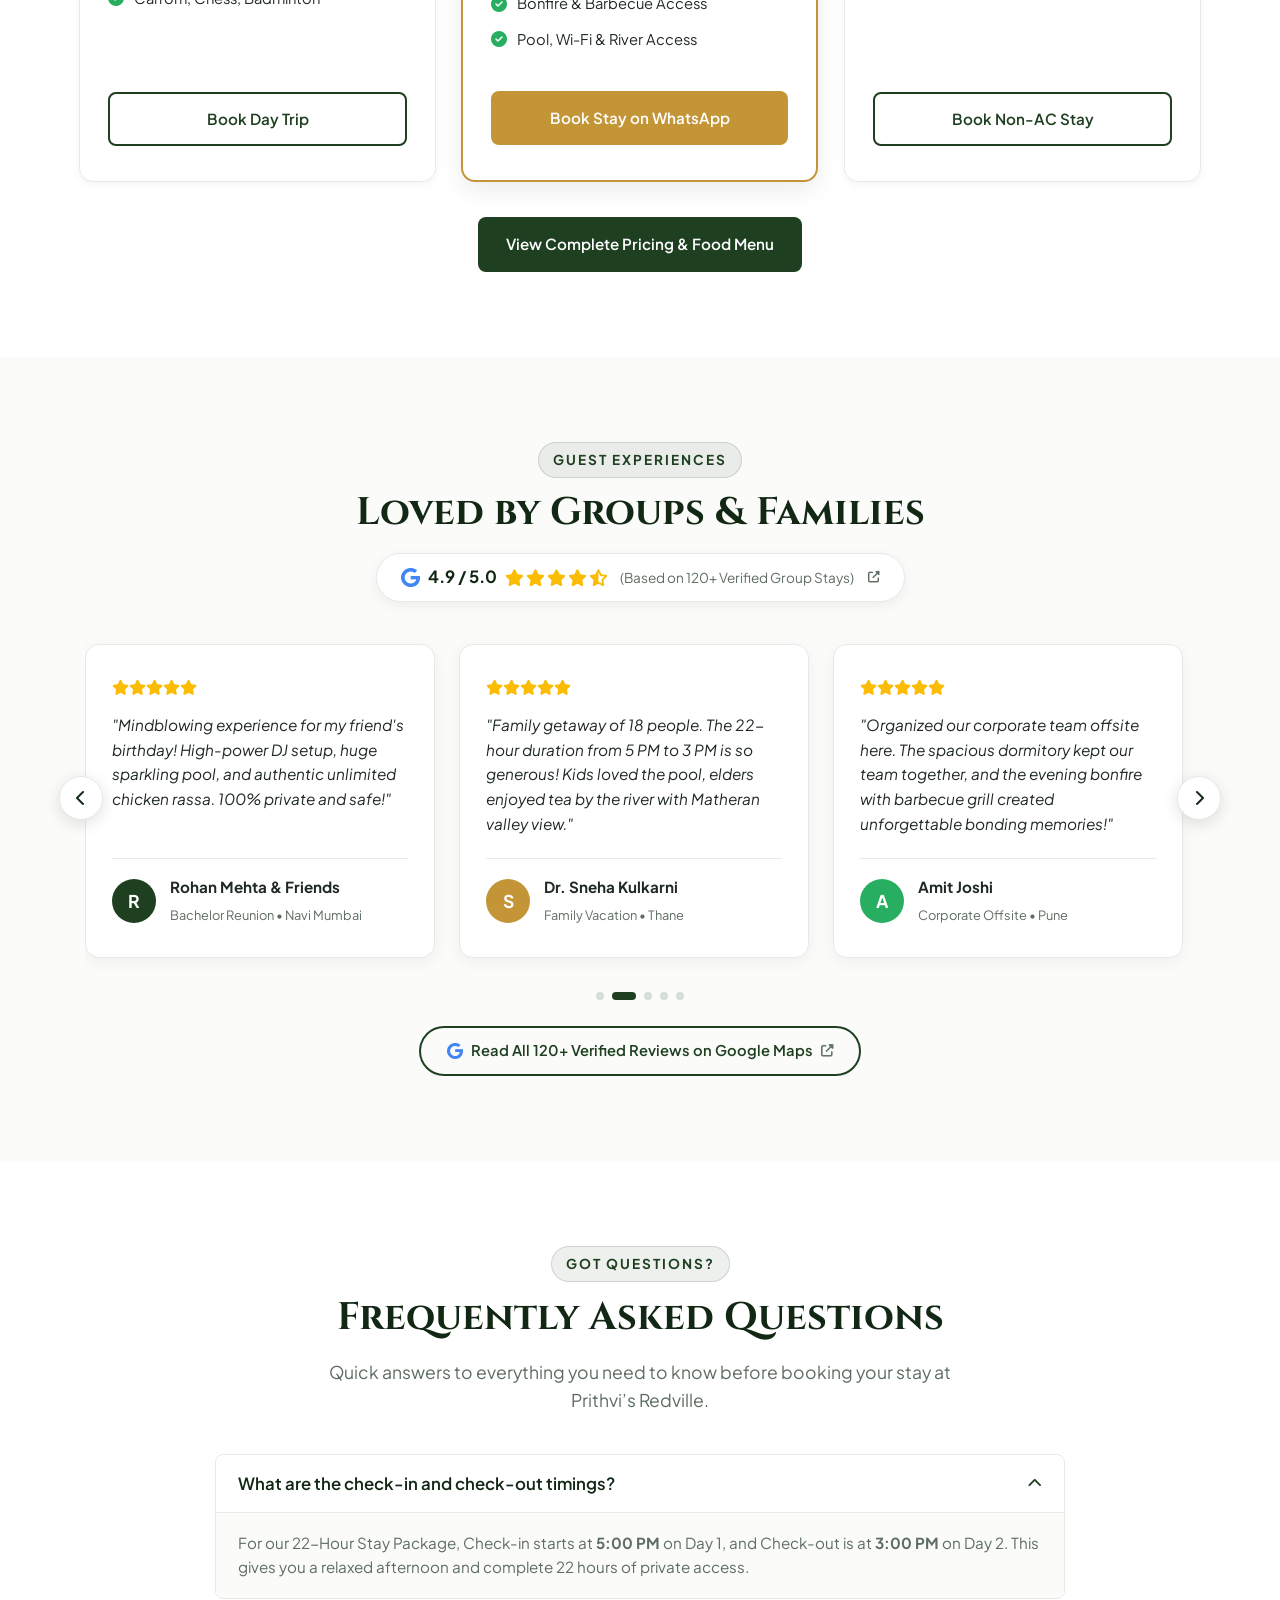
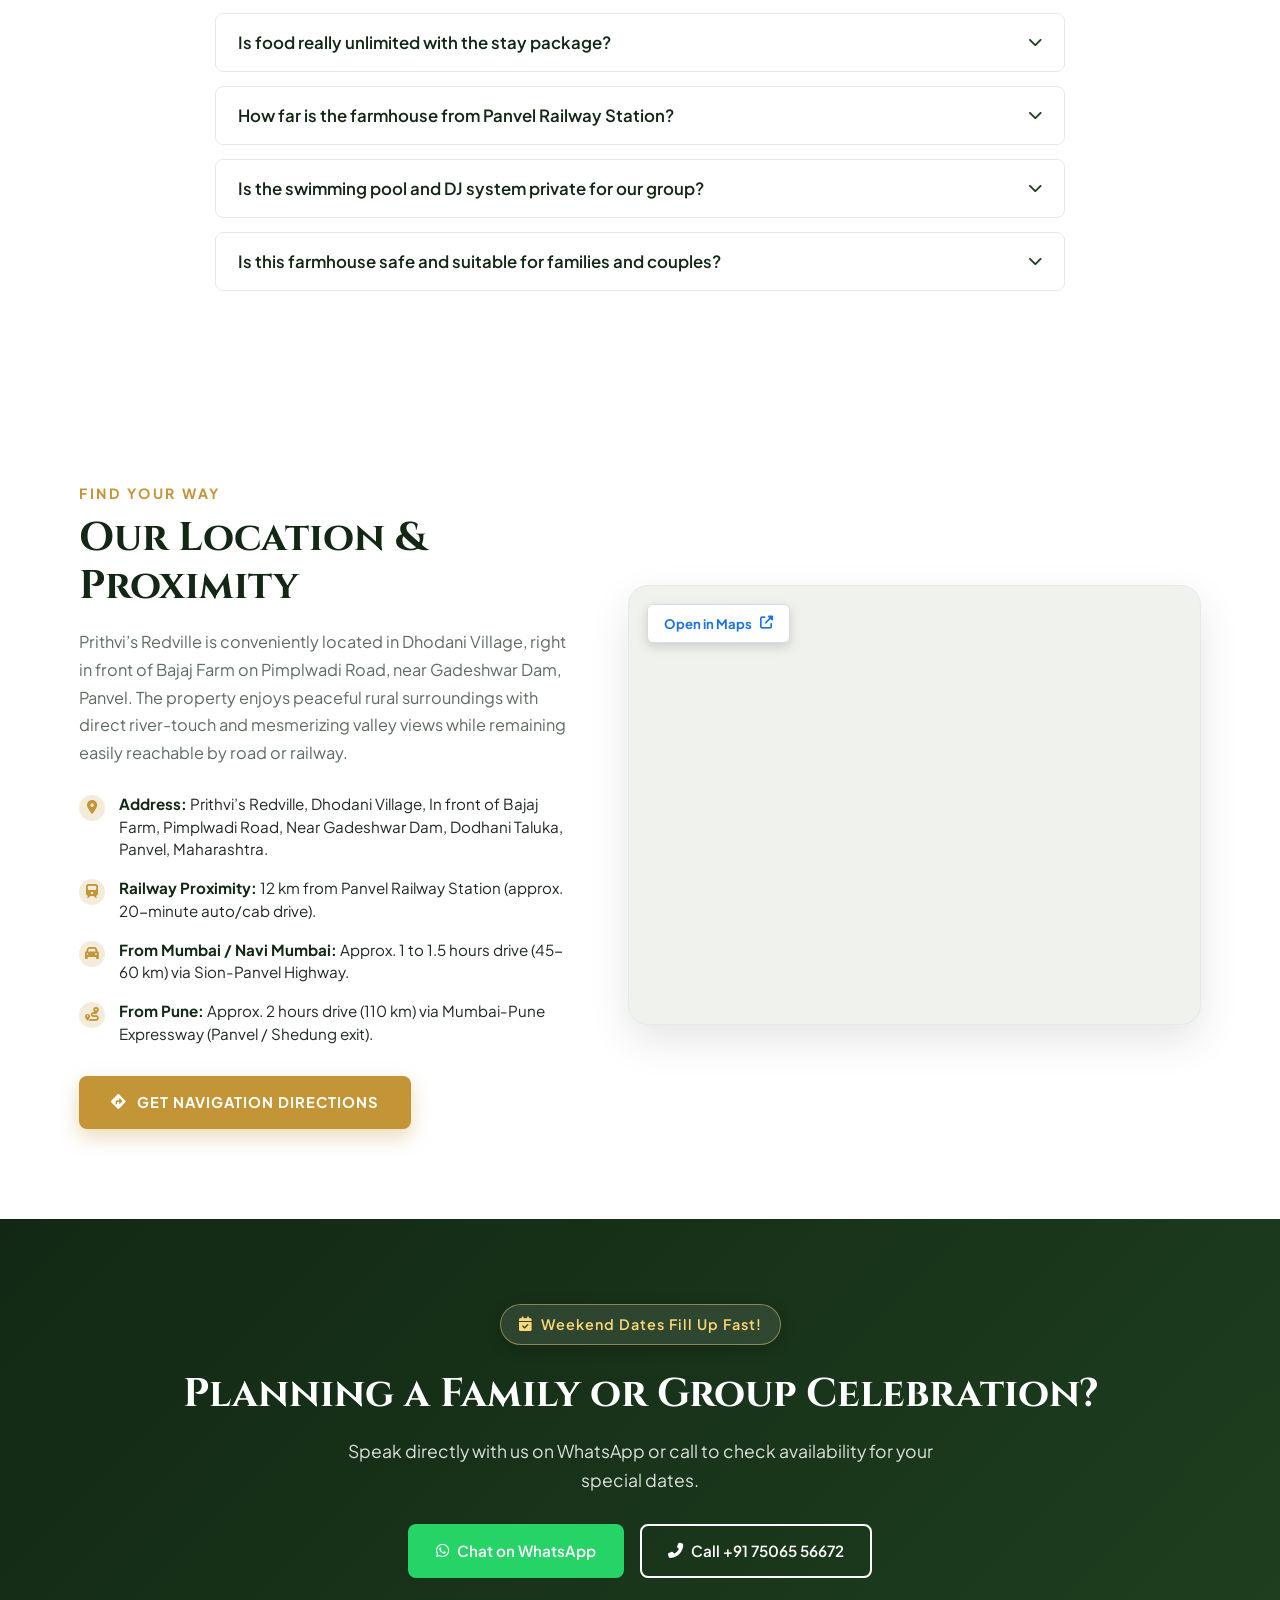
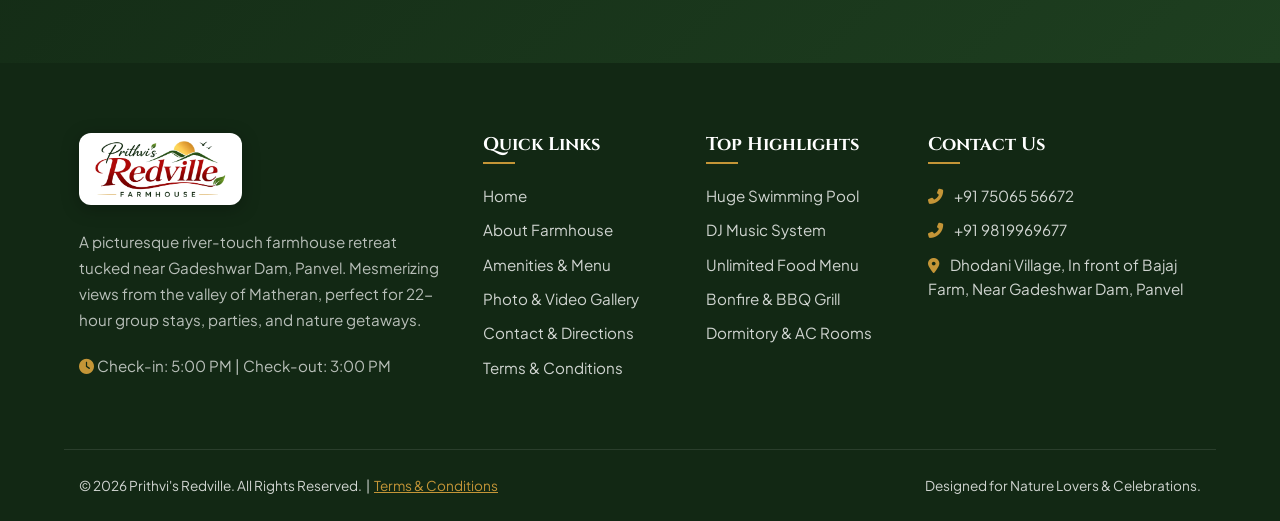
==== commit 9ebaa6eb: "Implement complete SEO masterplan: sitemap, robots, Schema.org JSON-LD structured data, Open Graph s" ====
--- a/index.html
+++ b/index.html
@@ -3,8 +3,136 @@
 <head>
   <meta charset="UTF-8">
   <meta name="viewport" content="width=device-width, initial-scale=1.0">
-  <title>Prithvi's Redville | Luxury Nature Farmhouse Stay in Panvel</title>
-  <meta name="description" content="Escape to nature in comfort at Prithvi's Redville. River-touch property near Gadeshwar Dam, Panvel with huge pool, DJ music, bonfire, unlimited meals and Matheran valley views.">
+  <title>Prithvi's Redville Farmhouse Panvel | River-Touch Stay with Pool, DJ & Unlimited Meals</title>
+  <meta name="description" content="Book your private 22-hour group stay at Prithvi's Redville Farmhouse in Dodhani, Panvel (12 km from station). Huge swimming pool, DJ music setup, bonfire, unlimited chicken rassa & veg feast. Rated 4.9/5 by 120+ groups.">
+  <meta name="keywords" content="farmhouse in panvel, farmhouse near panvel with swimming pool, river touch farmhouse panvel, farmhouse near gadeshwar dam, farmhouse near mumbai with food and pool, 22 hour stay farmhouse panvel, prithvi redville, private villa panvel for party, farmhouse near navi mumbai, dodhani panvel farmhouse">
+  <meta name="robots" content="index, follow, max-image-preview:large, max-snippet:-1, max-video-preview:-1">
+  <link rel="canonical" href="https://sachin540m.github.io/prithviredville/">
+
+  <!-- Geo Location Meta Tags -->
+  <meta name="geo.region" content="IN-MH">
+  <meta name="geo.placename" content="Panvel, Dodhani, Maharashtra">
+  <meta name="geo.position" content="18.9894;73.1812">
+  <meta name="ICBM" content="18.9894, 73.1812">
+
+  <!-- Open Graph / Facebook / WhatsApp -->
+  <meta property="og:type" content="website">
+  <meta property="og:title" content="Prithvi's Redville Farmhouse Panvel | Pool, DJ & Unlimited Food">
+  <meta property="og:description" content="Exclusive 22-hour private group retreat in Dodhani, Panvel near Gadeshwar Dam. River-touch villa with swimming pool, DJ sound system, bonfire and unlimited home-cooked meals.">
+  <meta property="og:image" content="https://sachin540m.github.io/prithviredville/images/logo.png">
+  <meta property="og:image:width" content="864">
+  <meta property="og:image:height" content="369">
+  <meta property="og:url" content="https://sachin540m.github.io/prithviredville/">
+  <meta property="og:site_name" content="Prithvi's Redville Farmhouse">
+  <meta property="og:locale" content="en_IN">
+
+  <!-- Twitter Card -->
+  <meta name="twitter:card" content="summary_large_image">
+  <meta name="twitter:title" content="Prithvi's Redville Farmhouse Panvel | Pool, DJ & Unlimited Meals">
+  <meta name="twitter:description" content="Exclusive 22-hour private river-touch farmhouse in Panvel near Gadeshwar Dam with swimming pool, DJ, and unlimited food.">
+  <meta name="twitter:image" content="https://sachin540m.github.io/prithviredville/images/logo.png">
+
+  <!-- Schema.org JSON-LD Structured Data: LodgingBusiness & FAQPage -->
+  <script type="application/ld+json">
+  {
+    "@context": "https://schema.org",
+    "@graph": [
+      {
+        "@type": "LodgingBusiness",
+        "@id": "https://sachin540m.github.io/prithviredville/#business",
+        "name": "Prithvi's Redville and River Side Agro Farmhouse",
+        "alternateName": "Prithvi's Redville Farmhouse Panvel",
+        "image": "https://sachin540m.github.io/prithviredville/images/logo.png",
+        "url": "https://sachin540m.github.io/prithviredville/",
+        "telephone": "+91-7506556672",
+        "priceRange": "₹1200 - ₹2200 per person",
+        "description": "Exclusive 22-hour private river-touch farmhouse in Dodhani near Gadeshwar Dam, Panvel featuring huge swimming pool, DJ music setup, bonfire, barbecue grill, and unlimited authentic vegetarian and non-vegetarian meals.",
+        "address": {
+          "@type": "PostalAddress",
+          "streetAddress": "Dhodani Village, In front of Bajaj Farm, Pimplwadi Road, Near Gadeshwar Dam",
+          "addressLocality": "Panvel",
+          "addressRegion": "Maharashtra",
+          "postalCode": "410206",
+          "addressCountry": "IN"
+        },
+        "geo": {
+          "@type": "GeoCoordinates",
+          "latitude": 18.9894,
+          "longitude": 73.1812
+        },
+        "checkinTime": "17:00",
+        "checkoutTime": "15:00",
+        "petsAllowed": true,
+        "starRating": {
+          "@type": "Rating",
+          "ratingValue": "4.9"
+        },
+        "aggregateRating": {
+          "@type": "AggregateRating",
+          "ratingValue": "4.9",
+          "bestRating": "5",
+          "worstRating": "1",
+          "reviewCount": "120"
+        },
+        "amenityFeature": [
+          { "@type": "LocationFeatureSpecification", "name": "Private Swimming Pool", "value": true },
+          { "@type": "LocationFeatureSpecification", "name": "High-Power DJ Music System", "value": true },
+          { "@type": "LocationFeatureSpecification", "name": "Unlimited Food (Veg & Non-Veg)", "value": true },
+          { "@type": "LocationFeatureSpecification", "name": "River-Touch Setting with Matheran View", "value": true },
+          { "@type": "LocationFeatureSpecification", "name": "Bonfire & Barbecue Grill", "value": true },
+          { "@type": "LocationFeatureSpecification", "name": "Free High-Speed WiFi", "value": true },
+          { "@type": "LocationFeatureSpecification", "name": "AC Master Bedrooms & Dormitory", "value": true }
+        ]
+      },
+      {
+        "@type": "FAQPage",
+        "@id": "https://sachin540m.github.io/prithviredville/#faq",
+        "mainEntity": [
+          {
+            "@type": "Question",
+            "name": "What are the check-in and check-out timings at Prithvi's Redville?",
+            "acceptedAnswer": {
+              "@type": "Answer",
+              "text": "We offer a generous 22-hour overnight stay duration. Standard check-in is at 5:00 PM and check-out is at 3:00 PM the next day, giving you almost a full 24 hours of leisure."
+            }
+          },
+          {
+            "@type": "Question",
+            "name": "Is food included and unlimited with our booking?",
+            "acceptedAnswer": {
+              "@type": "Answer",
+              "text": "Yes! All stay packages include unlimited dinner and lunch with both Vegetarian (Paneer Masala, Soya, Mix Veg, Rajma) and Non-Vegetarian (Spicy Chicken Rassa, Dry Chicken, Egg Curry) choices, along with hot chapatis, bhakari, dal, rice, morning breakfast, and welcome tea."
+            }
+          },
+          {
+            "@type": "Question",
+            "name": "Can we play music on the DJ setup and until what time?",
+            "acceptedAnswer": {
+              "@type": "Answer",
+              "text": "Yes, we provide a big high-power DJ sound setup for your group to enjoy dancing by the poolside and lawn. Per local rural guidelines, high-volume outdoor music is permissible until 10:00 PM, after which indoor or low-volume background music is allowed."
+            }
+          },
+          {
+            "@type": "Question",
+            "name": "How far is Prithvi's Redville from Panvel Railway Station?",
+            "acceptedAnswer": {
+              "@type": "Answer",
+              "text": "The property is conveniently located in Dhodani Village near Gadeshwar Dam, only 12 km from Panvel Railway Station (approx. 20-25 minutes drive). Auto-rickshaws and cabs are readily available."
+            }
+          },
+          {
+            "@type": "Question",
+            "name": "How can we check availability and book our stay dates?",
+            "acceptedAnswer": {
+              "@type": "Answer",
+              "text": "You can connect directly with our farmhouse host via WhatsApp at +91 75065 56672 or call +91 9819969677 to confirm availability, lock your dates with an advance token, and receive custom arrangements."
+            }
+          }
+        ]
+      }
+    ]
+  }
+  </script>
   
   <!-- Google Fonts & Font Awesome -->
   <link rel="preconnect" href="https://fonts.googleapis.com">
--- a/style.css
+++ b/style.css
@@ -327,18 +327,18 @@
 }
 
 .brand-logo-img {
-  height: 52px;
+  height: 65px;
   width: auto;
-  max-width: 195px;
+  max-width: 220px;
   object-fit: contain;
   display: block;
   transition: transform 0.3s ease, filter 0.3s ease;
 }
 
 .site-header:not(.scrolled) .brand-logo-img {
-  background: rgba(255, 255, 255, 0.94);
-  padding: 4px 10px;
-  border-radius: 8px;
+  background: rgba(255, 255, 255, 0.95);
+  padding: 5px 12px;
+  border-radius: 10px;
   box-shadow: 0 4px 14px rgba(0, 0, 0, 0.2);
 }
 
@@ -432,6 +432,8 @@
 }
 
 .site-header.scrolled .brand-logo-img {
+  height: 56px;
+  max-width: 195px;
   background: transparent;
   padding: 0;
   box-shadow: none;
@@ -2066,13 +2068,13 @@
 }
 
 .footer-logo-img {
-  height: 56px;
+  height: 72px;
   width: auto;
-  max-width: 210px;
+  max-width: 240px;
   object-fit: contain;
   background: #ffffff;
-  padding: 6px 14px;
-  border-radius: 10px;
+  padding: 8px 16px;
+  border-radius: 12px;
   display: block;
   box-shadow: 0 4px 18px rgba(0, 0, 0, 0.28);
 }
@@ -2207,16 +2209,20 @@
     gap: 8px;
   }
   .brand-logo-img {
-    height: 38px;
-    max-width: 145px;
+    height: 48px;
+    max-width: 165px;
   }
   .site-header:not(.scrolled) .brand-logo-img {
-    padding: 3px 6px;
-    border-radius: 6px;
+    padding: 3px 8px;
+    border-radius: 8px;
+  }
+  .site-header.scrolled .brand-logo-img {
+    height: 44px;
+    max-width: 155px;
   }
   .footer-logo-img {
-    height: 48px;
-    max-width: 175px;
+    height: 58px;
+    max-width: 200px;
   }
   .hero-cta-group {
     flex-direction: column;
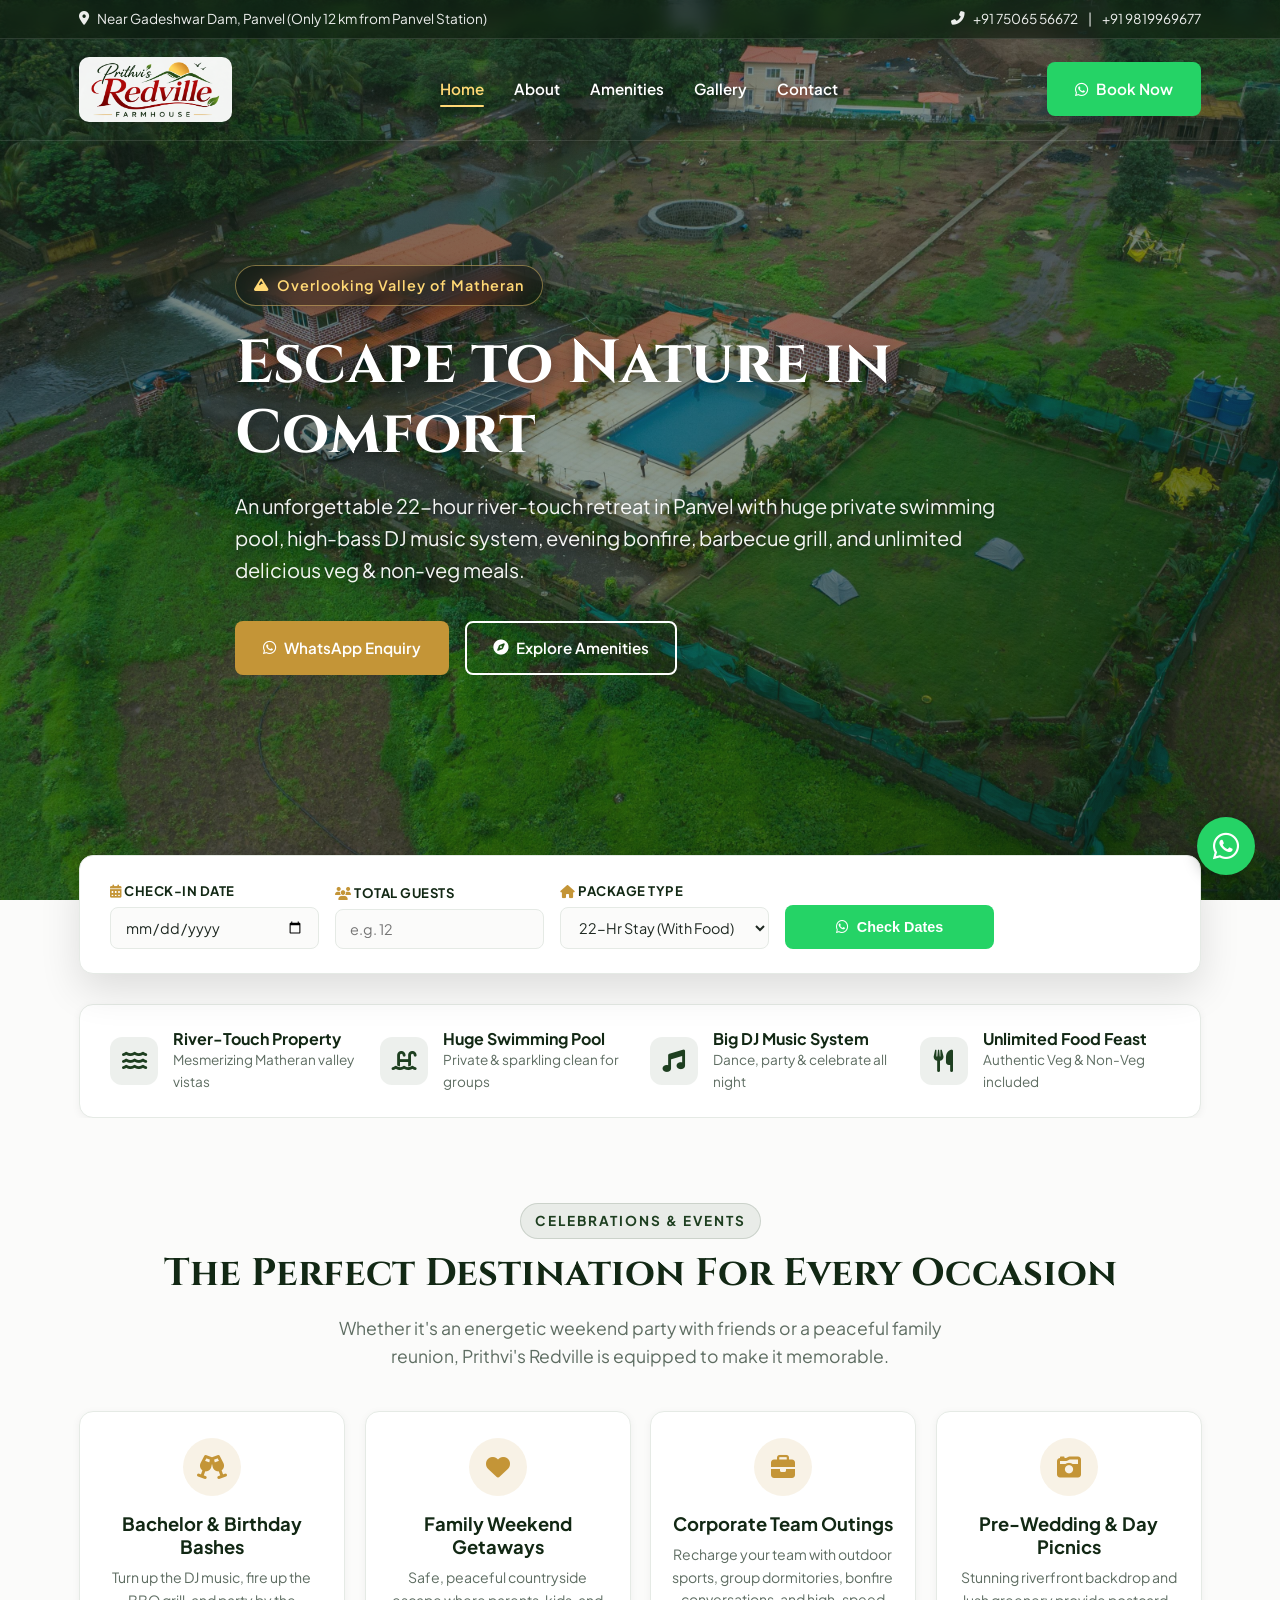
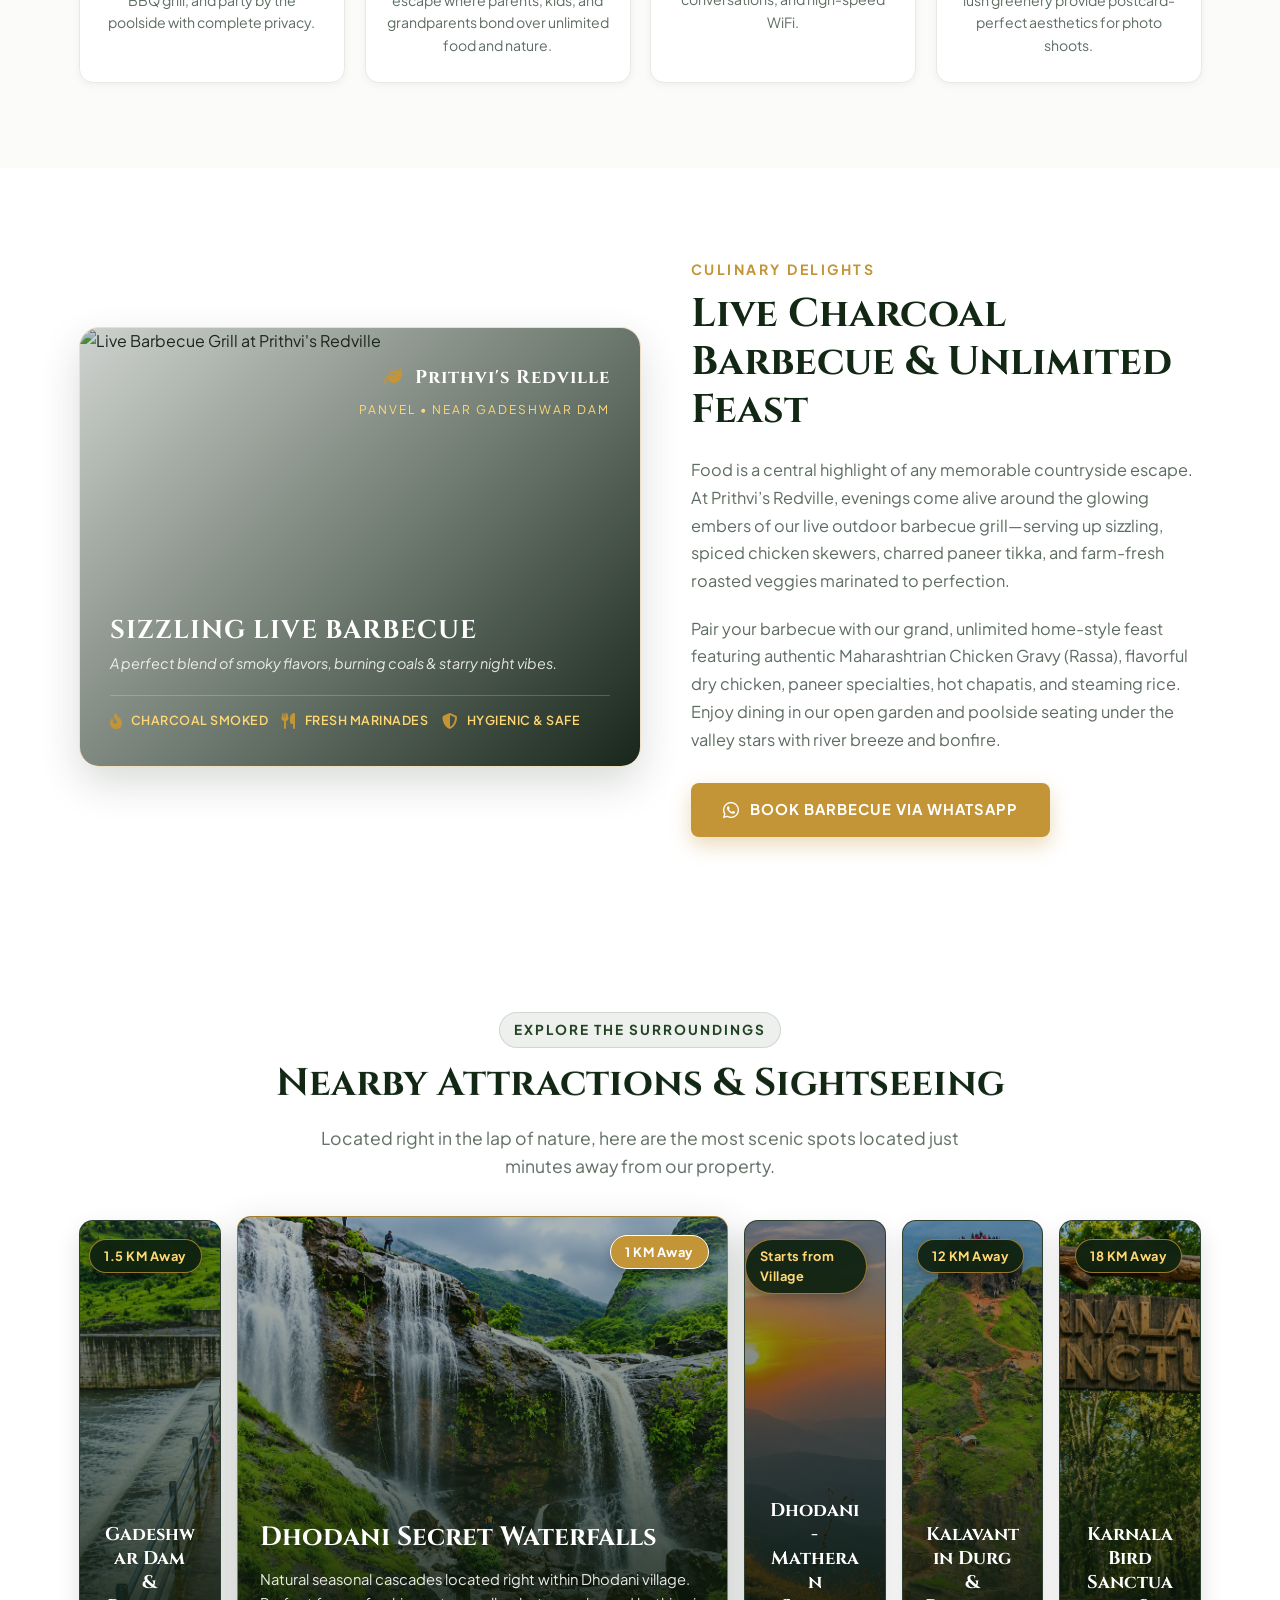
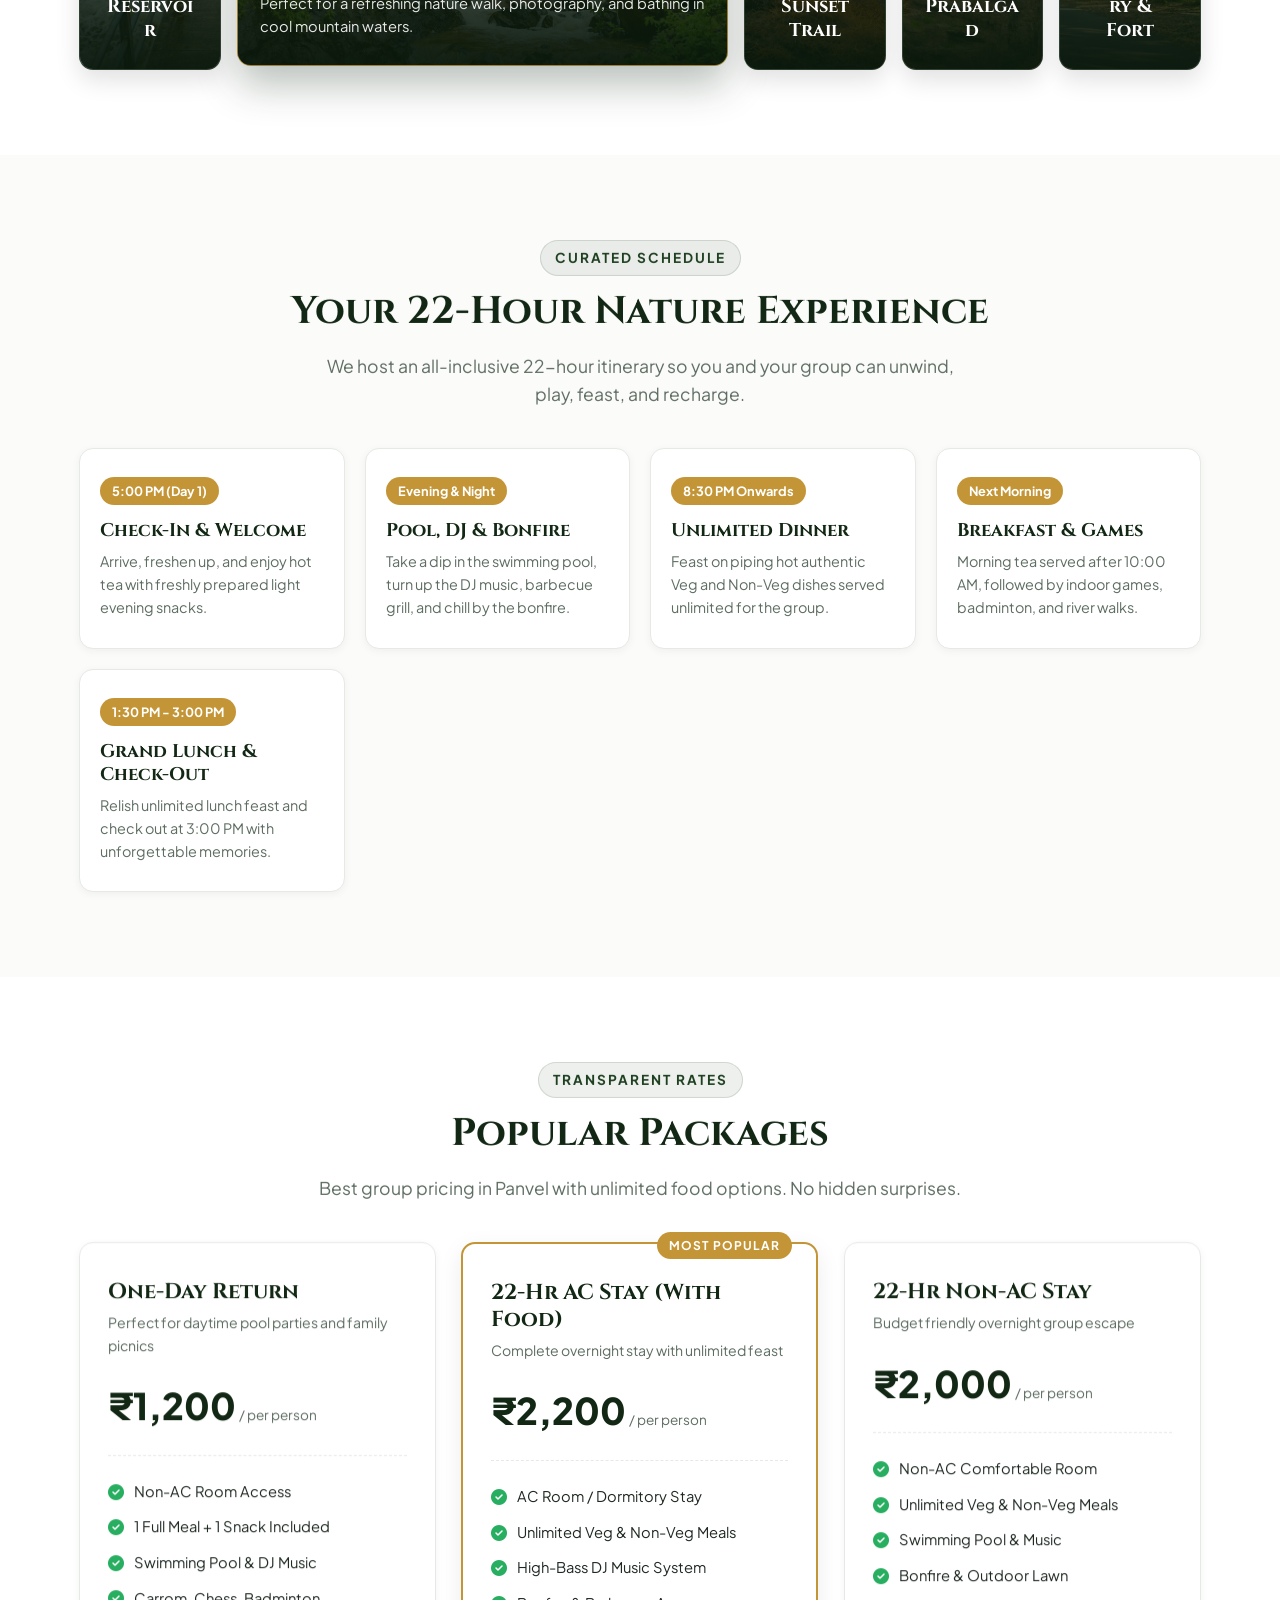
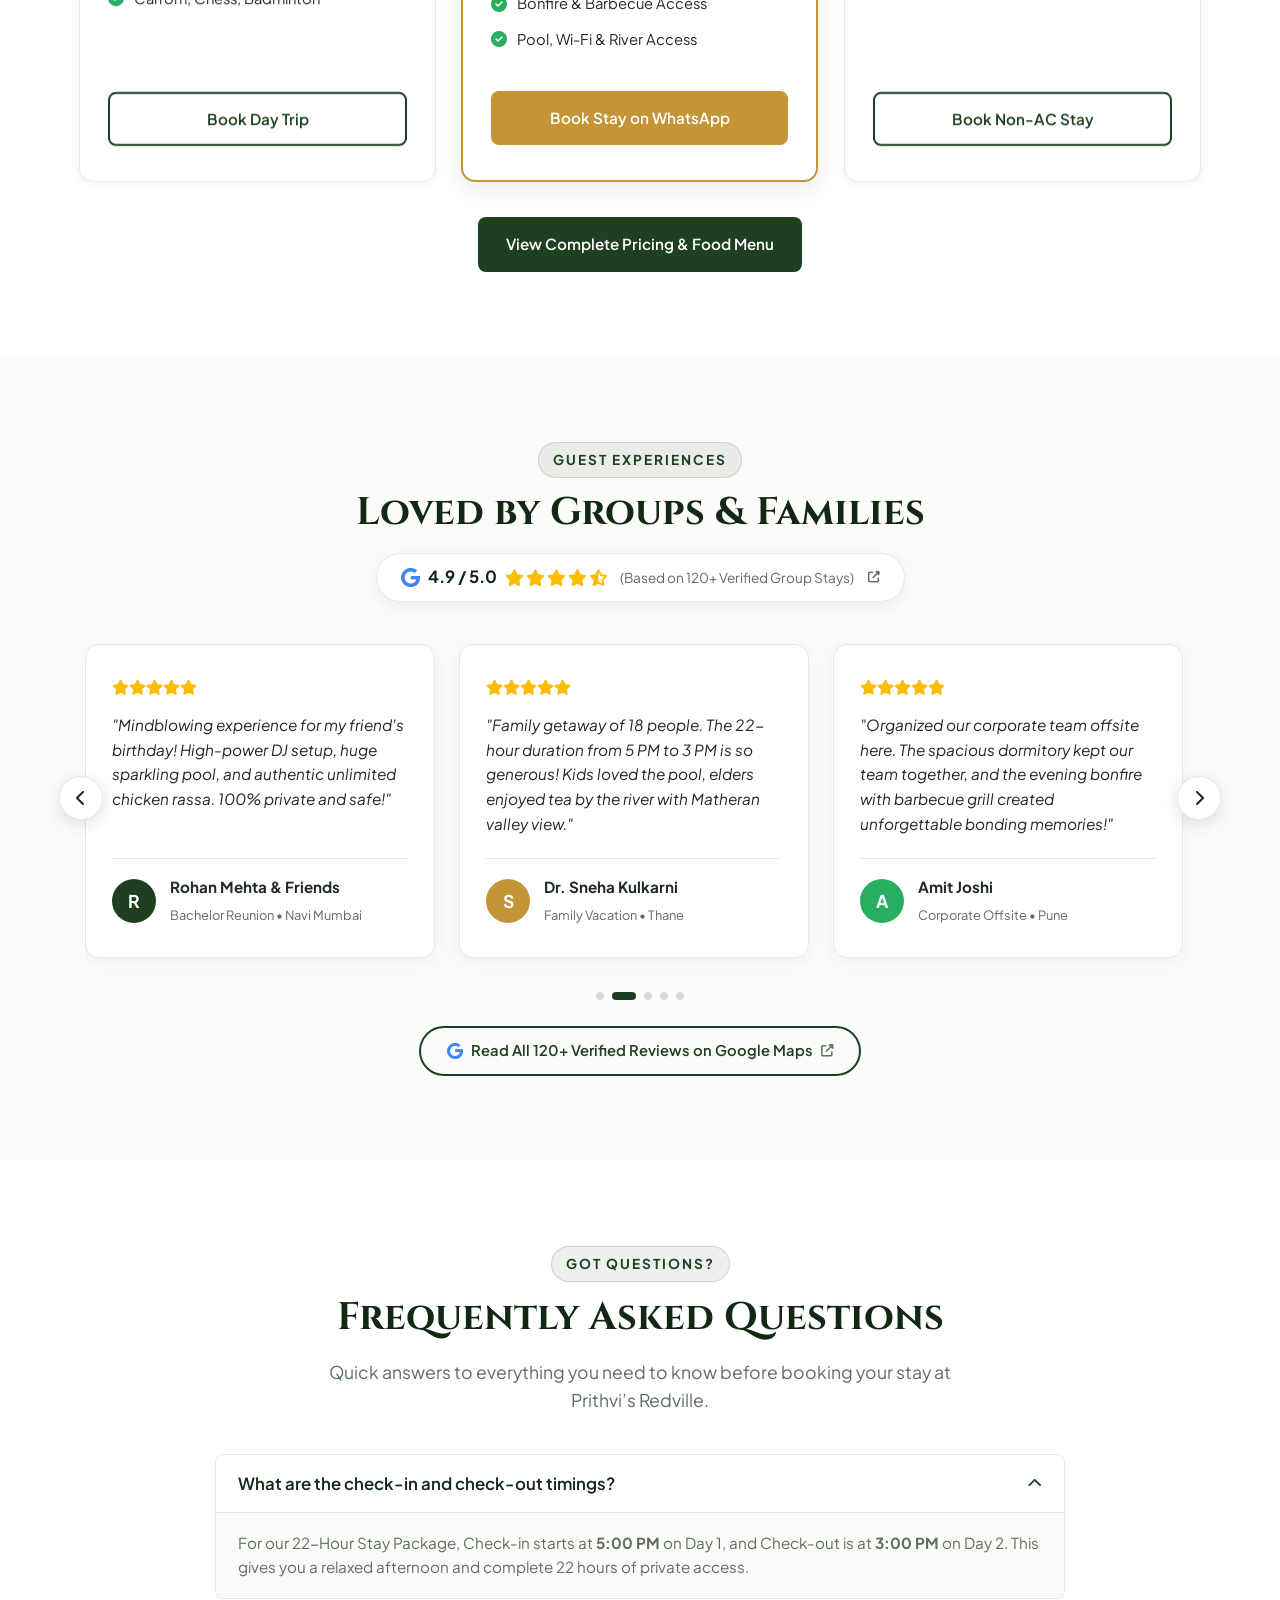
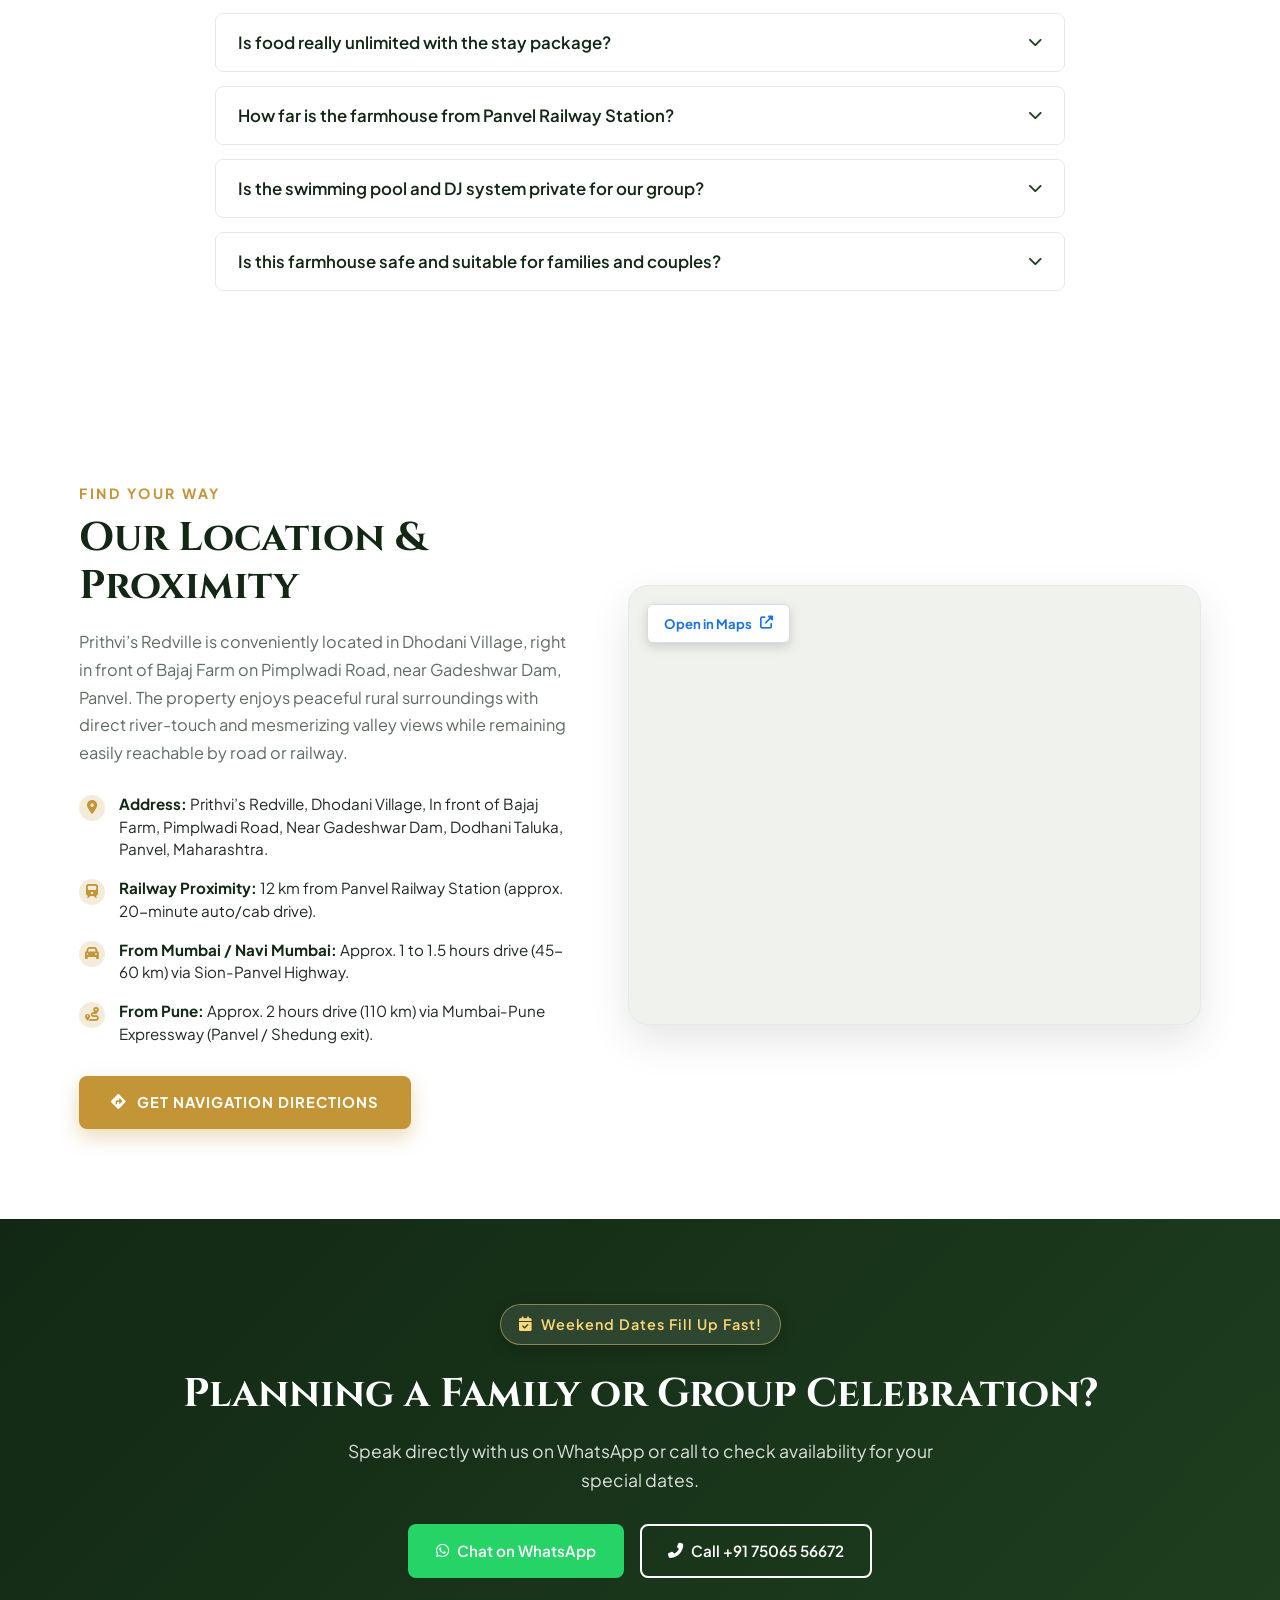
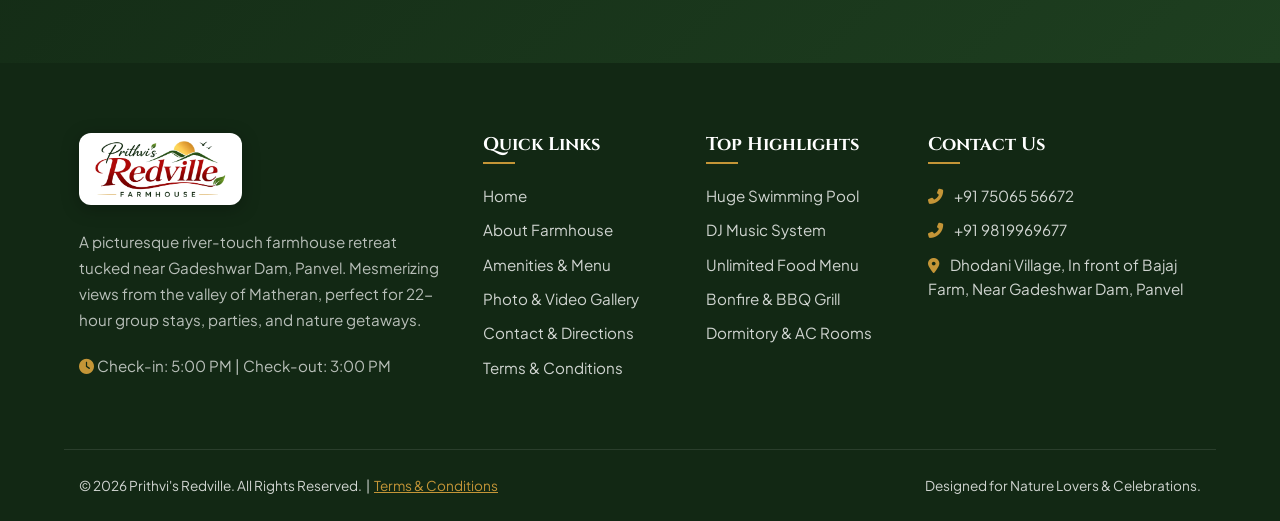
==== commit 94b5d7b1: "Update SEO domain to official URL https://prithvisredvillefarmhouse.com/" ====
--- a/index.html
+++ b/index.html
@@ -7,7 +7,7 @@
   <meta name="description" content="Book your private 22-hour group stay at Prithvi's Redville Farmhouse in Dodhani, Panvel (12 km from station). Huge swimming pool, DJ music setup, bonfire, unlimited chicken rassa & veg feast. Rated 4.9/5 by 120+ groups.">
   <meta name="keywords" content="farmhouse in panvel, farmhouse near panvel with swimming pool, river touch farmhouse panvel, farmhouse near gadeshwar dam, farmhouse near mumbai with food and pool, 22 hour stay farmhouse panvel, prithvi redville, private villa panvel for party, farmhouse near navi mumbai, dodhani panvel farmhouse">
   <meta name="robots" content="index, follow, max-image-preview:large, max-snippet:-1, max-video-preview:-1">
-  <link rel="canonical" href="https://sachin540m.github.io/prithviredville/">
+  <link rel="canonical" href="https://prithvisredvillefarmhouse.com/">
 
   <!-- Geo Location Meta Tags -->
   <meta name="geo.region" content="IN-MH">
@@ -19,10 +19,10 @@
   <meta property="og:type" content="website">
   <meta property="og:title" content="Prithvi's Redville Farmhouse Panvel | Pool, DJ & Unlimited Food">
   <meta property="og:description" content="Exclusive 22-hour private group retreat in Dodhani, Panvel near Gadeshwar Dam. River-touch villa with swimming pool, DJ sound system, bonfire and unlimited home-cooked meals.">
-  <meta property="og:image" content="https://sachin540m.github.io/prithviredville/images/logo.png">
+  <meta property="og:image" content="https://prithvisredvillefarmhouse.com/images/logo.png">
   <meta property="og:image:width" content="864">
   <meta property="og:image:height" content="369">
-  <meta property="og:url" content="https://sachin540m.github.io/prithviredville/">
+  <meta property="og:url" content="https://prithvisredvillefarmhouse.com/">
   <meta property="og:site_name" content="Prithvi's Redville Farmhouse">
   <meta property="og:locale" content="en_IN">
 
@@ -30,7 +30,7 @@
   <meta name="twitter:card" content="summary_large_image">
   <meta name="twitter:title" content="Prithvi's Redville Farmhouse Panvel | Pool, DJ & Unlimited Meals">
   <meta name="twitter:description" content="Exclusive 22-hour private river-touch farmhouse in Panvel near Gadeshwar Dam with swimming pool, DJ, and unlimited food.">
-  <meta name="twitter:image" content="https://sachin540m.github.io/prithviredville/images/logo.png">
+  <meta name="twitter:image" content="https://prithvisredvillefarmhouse.com/images/logo.png">
 
   <!-- Schema.org JSON-LD Structured Data: LodgingBusiness & FAQPage -->
   <script type="application/ld+json">
@@ -39,11 +39,11 @@
     "@graph": [
       {
         "@type": "LodgingBusiness",
-        "@id": "https://sachin540m.github.io/prithviredville/#business",
+        "@id": "https://prithvisredvillefarmhouse.com/#business",
         "name": "Prithvi's Redville and River Side Agro Farmhouse",
         "alternateName": "Prithvi's Redville Farmhouse Panvel",
-        "image": "https://sachin540m.github.io/prithviredville/images/logo.png",
-        "url": "https://sachin540m.github.io/prithviredville/",
+        "image": "https://prithvisredvillefarmhouse.com/images/logo.png",
+        "url": "https://prithvisredvillefarmhouse.com/",
         "telephone": "+91-7506556672",
         "priceRange": "₹1200 - ₹2200 per person",
         "description": "Exclusive 22-hour private river-touch farmhouse in Dodhani near Gadeshwar Dam, Panvel featuring huge swimming pool, DJ music setup, bonfire, barbecue grill, and unlimited authentic vegetarian and non-vegetarian meals.",
@@ -86,7 +86,7 @@
       },
       {
         "@type": "FAQPage",
-        "@id": "https://sachin540m.github.io/prithviredville/#faq",
+        "@id": "https://prithvisredvillefarmhouse.com/#faq",
         "mainEntity": [
           {
             "@type": "Question",
